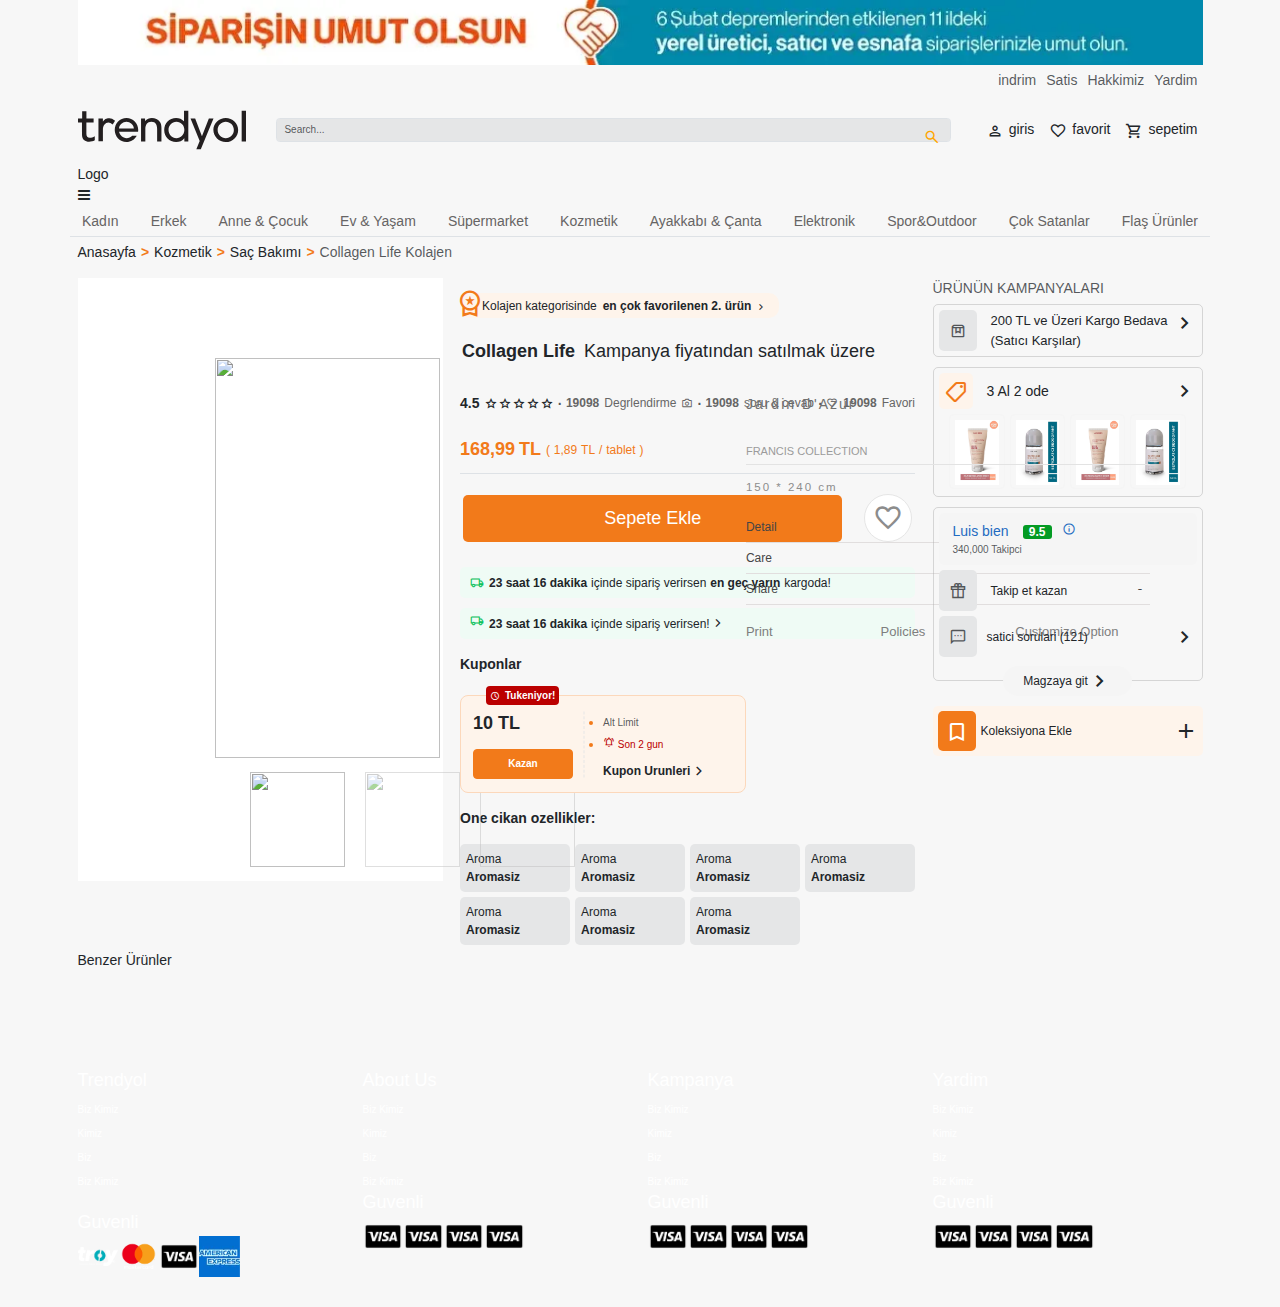
==== index.html @ 4b109693 "trendyol product page" ====
<!DOCTYPE html>
<html lang="en">
<head>
    <meta charset="UTF-8">
    <meta name="viewport" content="width=device-width, initial-scale=1.0">
    <title>Trendyol Page</title>
    <link rel="stylesheet" href="https://cdnjs.cloudflare.com/ajax/libs/OwlCarousel2/2.3.4/assets/owl.carousel.min.css" integrity="sha512-tS3S5qG0BlhnQROyJXvNjeEM4UpMXHrQfTGmbQ1gKmelCxlSEBUaxhRBj/EFTzpbP4RVSrpEikbmdJobCvhE3g==" crossorigin="anonymous" referrerpolicy="no-referrer" />
    <link rel="stylesheet" href="https://cdnjs.cloudflare.com/ajax/libs/OwlCarousel2/2.3.4/assets/owl.theme.default.min.css" integrity="sha512-sMXtMNL1zRzolHYKEujM2AqCLUR9F2C4/05cdbxjjLSRvMQIciEPCQZo++nk7go3BtSuK9kfa/s+a4f4i5pLkw==" crossorigin="anonymous" referrerpolicy="no-referrer" />
    <link href="https://cdn.jsdelivr.net/npm/bootstrap@5.3.3/dist/css/bootstrap.min.css" rel="stylesheet" integrity="sha384-QWTKZyjpPEjISv5WaRU9OFeRpok6YctnYmDr5pNlyT2bRjXh0JMhjY6hW+ALEwIH" crossorigin="anonymous">
    <link rel="stylesheet" href="https://fonts.googleapis.com/css2?family=Material+Symbols+Outlined:opsz,wght,FILL,GRAD@24,400,0,0" />
    <link rel="stylesheet" href="https://cdnjs.cloudflare.com/ajax/libs/font-awesome/4.7.0/css/font-awesome.min.css">    
    <script src="https://unpkg.com/js-image-zoom@0.4.1/js-image-zoom.js" type="application/javascript"></script>
    <link rel="stylesheet" href="css/style.css">
    <link rel="stylesheet" href="owl.css">
    <link rel="stylesheet" href="css.css">

    <style type="text/css" class="drift-base-styles">
        @keyframes noop {
          0% { zoom: 1; }
        }
        
        @-webkit-keyframes noop {
          0% { zoom: 1; }
        }
        
        .drift-zoom-pane.drift-open {
          display: block;
        }
        
        .drift-zoom-pane.drift-opening, .drift-zoom-pane.drift-closing {
          animation: noop 1ms;
          -webkit-animation: noop 1ms;
        }
        
        .drift-zoom-pane {
          position: absolute;
          overflow: hidden;
          width: 100%;
          height: 100%;
          top: 0;
          left: 0;
          pointer-events: none;
        }
        
        .drift-zoom-pane-loader {
          display: none;
        }
        
        .drift-zoom-pane img {
          position: absolute;
          display: block;
          max-width: none;
          max-height: none;
        }
        
        .drift-bounding-box {
          position: absolute;
          pointer-events: none;
        }
    </style>
       
   
                
            <link href="assets/css/master.css?v=1591956123" rel="stylesheet" type="text/css">
            <!--media style-->
            <link href="assets/css/media.css?v=1591956123" rel="stylesheet" type="text/css">
    
      
           <!-- <script>
                window.dataLayer = window.dataLayer || [];
                function gtag(){dataLayer.push(arguments);}
                gtag('js', new Date());
        
                gtag('config', 'UA-112920667-1');
            </script> -->

</head>
<body>
    <div class="container container-md">
        <div class="head">
            <div class="">
                <img src="images/web-product-detail-top-tr-TR-1709048761837-deprem.webp" alt="">
            </div>
            <div class="border1">
                <div class="d-flex flex-row-reverse ">
                    <div class="p-2 "><a class="text-muted fs-8" href="google.com">Yardim</a></div>
                    <div class="p-2 "><a class="text-muted fs-8" href="google.com">Hakkimiz</a></div>
                    <div class="p-2 "><a class="text-muted fs-8" href="google.com">Satis</a></div>
                    <div class="p-2 "><a class="text-muted fs-8" href="google.com">indrim</a></div>
                </div>
                <div class="header">
                    <div class="logo">
                        <img class="v-img" src="images/ty-web.svg" alt="">
                    </div>
                    <div class="input-search">
                        <input type="text" class="form-control" placeholder="Search...">
                            <div class="search-btn">
                                <span class="material-symbols-outlined fs-10">search </span>                        
                            </div>
                    </div>
                    <div class="action-btn d-flex flex-row-reverse">
                        <div class="p-2 d-flex align-items-end basket">
                            <span class="material-symbols-outlined fs-10">shopping_cart </span>
                            <span>sepetim</span>
                        </div>
                        <div class="p-2 d-flex align-items-end favorit">
                            <span class="material-symbols-outlined">favorite </span>
                            <span>favorit</span>
                        </div>
                        <div class="p-2 d-flex align-items-end sign-in"> 
                            <span class="material-symbols-outlined"> person </span>
                            <span>giris</span>
                        </div>
                    </div>
                </div>
            <!-- hamMenu -->
                <div class="mobile-container">

                    <div class="topnav">
                    <a href="#home" class="active">Logo</a>
                    <div id="myLinks">
                           
                    </div>
                    <a href="javascript:void(0);" class="icon" onclick="myFunction()">
                        <i class="fa fa-bars"></i>
                    </a>
                    </div>
                    
                  
                    
                </div>
    



            <!-- hamMenu -->


                <div class="row ">
                    
                    <ul class="nav nav-tabs" id="myTab" role="tablist">
                        <li class="nav-item">
                            <a class="nav-link  fs-10" id="home-tab" data-toggle="tab" href="#home" role="tab" aria-controls="home" aria-selected="true">Kadın</a>
                            <ul class="submenu mt-1 p-3">
                                <li class="nav-item1"><a class="nav-link1 text-muted" href="#">Drop Down Menu</a></li>
                                <li class="nav-item1"><a class="nav-link1 text-muted" href="#">jQuery Plugin</a></li>
                                <li class="nav-item1"><a class="nav-link1 text-muted" href="#">Ajax Navigation</a></li>
                                <li class="nav-item1"><a class="nav-link1 text-muted" href="#">Drop Down Menu</a></li>
                                <li class="nav-item1"><a class="nav-link1 text-muted" href="#">jQuery Plugin</a></li>
                                <li class="nav-item1"><a class="nav-link1 text-muted" href="#">Ajax Navigation</a></li>
                                <li class="nav-item1"><a class="nav-link1 text-muted" href="#">Drop Down Menu</a></li>
                                <li class="nav-item1"><a class="nav-link1 text-muted" href="#">jQuery Plugin</a></li>
                                <li class="nav-item1"><a class="nav-link1 text-muted" href="#">Ajax Navigation</a></li>
                            </ul>
                        </li>
                        <li class="nav-item">
                            <a class="nav-link fs-10" id="profile-tab" data-toggle="tab" href="#profile" role="tab" aria-controls="profile" aria-selected="false">Erkek</a>
                            <ul class="submenu mt-1 p-3">
                                <li class="nav-item1"><a class="nav-link1" href="#">Drop</a></li>
                                <li class="nav-item1"><a class="nav-link1" href="#">Plugin</a></li>
                                <li class="nav-item1"><a class="nav-link1" href="#">Navigation</a></li>
                            </ul>
                        </li>
                        <li class="nav-item">
                        <a class="nav-link" id="contact-tab" data-toggle="tab" href="#contact" role="tab" aria-controls="contact" aria-selected="false">Anne & Çocuk</a>
                        <ul class="submenu mt-1 p-3">
                            <li class="nav-item1"><a class="nav-link1" href="#">Drop</a></li>
                            <li class="nav-item1"><a class="nav-link1" href="#">Plugin</a></li>
                            <li class="nav-item1"><a class="nav-link1" href="#">Navigation</a></li>
                        </ul>
                        </li>
                        <li class=" nav-item">
                            <a class="nav-link" id="contact-tab" data-toggle="tab" href="#contact" role="tab" aria-controls="contact" aria-selected="false">Ev & Yaşam</a>
                            <ul class="submenu mt-1 p-3">
                                <li class="nav-item1"><a class="nav-link1" href="#">Drop Down Menu</a></li>
                                <li class="nav-item1"><a class="nav-link1" href="#">jQuery Plugin</a></li>
                                <li class="nav-item1"><a class="nav-link1" href="#">Ajax Navigation</a></li>
                                <li class="nav-item1"><a class="nav-link1" href="#">Drop Down Menu</a></li>
                                <li class="nav-item1"><a class="nav-link1" href="#">jQuery Plugin</a></li>
                                <li class="nav-item1"><a class="nav-link1" href="#">Ajax Navigation</a></li>
                                <li class="nav-item1"><a class="nav-link1" href="#">Drop Down Menu</a></li>
                                <li class="nav-item1"><a class="nav-link1" href="#">jQuery Plugin</a></li>
                                <li class="nav-item1"><a class="nav-link1" href="#">Ajax Navigation</a></li>
                            </ul>
                        </li>
                        <li class=" nav-item">
                            <a class="nav-link" id="contact-tab" data-toggle="tab" href="#contact" role="tab" aria-controls="contact" aria-selected="false">Süpermarket</a>
                            <ul class="submenu mt-1 p-3">
                                <li class="nav-item1"><a class="nav-link1" href="#">Drop Down Menu</a></li>
                                <li class="nav-item1"><a class="nav-link1" href="#">jQuery Plugin</a></li>
                                <li class="nav-item1"><a class="nav-link1" href="#">Ajax Navigation</a></li>
                                <li class="nav-item1"><a class="nav-link1" href="#">Drop Down Menu</a></li>
                                <li class="nav-item1"><a class="nav-link1" href="#">jQuery Plugin</a></li>
                                <li class="nav-item1"><a class="nav-link1" href="#">Ajax Navigation</a></li>
                                <li class="nav-item1"><a class="nav-link1" href="#">Drop Down Menu</a></li>
                                <li class="nav-item1"><a class="nav-link1" href="#">jQuery Plugin</a></li>
                                <li class="nav-item1"><a class="nav-link1" href="#">Ajax Navigation</a></li>
                            </ul>
                        </li>
                        <li class=" nav-item">
                            <a class="nav-link" id="contact-tab" data-toggle="tab" href="#contact" role="tab" aria-controls="contact" aria-selected="false">Kozmetik</a>
                            <ul class="submenu mt-1 p-3">
                                <li class="nav-item1"><a class="nav-link1" href="#">Drop Down Menu</a></li>
                                <li class="nav-item1"><a class="nav-link1" href="#">jQuery Plugin</a></li>
                                <li class="nav-item1"><a class="nav-link1" href="#">Ajax Navigation</a></li>
                                <li class="nav-item1"><a class="nav-link1" href="#">Drop Down Menu</a></li>
                                <li class="nav-item1"><a class="nav-link1" href="#">jQuery Plugin</a></li>
                                <li class="nav-item1"><a class="nav-link1" href="#">Ajax Navigation</a></li>
                                <li class="nav-item1"><a class="nav-link1" href="#">Drop Down Menu</a></li>
                                <li class="nav-item1"><a class="nav-link1" href="#">jQuery Plugin</a></li>
                                <li class="nav-item1"><a class="nav-link1" href="#">Ajax Navigation</a></li>
                            </ul>
                        </li>
                        <li class=" nav-item">
                            <a class="nav-link" id="contact-tab" data-toggle="tab" href="#contact" role="tab" aria-controls="contact" aria-selected="false">Ayakkabı & Çanta</a>
                            <ul class="submenu mt-1 p-3">
                                <li class="nav-item1"><a class="nav-link1" href="#">Drop Down Menu</a></li>
                                <li class="nav-item1"><a class="nav-link1" href="#">jQuery Plugin</a></li>
                                <li class="nav-item1"><a class="nav-link1" href="#">Ajax Navigation</a></li>
                              
                                <li class="nav-item1"><a class="nav-link1" href="#">Drop Down Menu</a></li>
                                <li class="nav-item1"><a class="nav-link1" href="#">jQuery Plugin</a></li>
                                <li class="nav-item1"><a class="nav-link1" href="#">Ajax Navigation</a></li>
                            </ul>
                        </li>
                        <li class=" nav-item">
                            <a class="nav-link" id="contact-tab" data-toggle="tab" href="#contact" role="tab" aria-controls="contact" aria-selected="false">Elektronik</a>
                            <ul class="submenu mt-1 p-3">
                               
                                <li class="nav-item1"><a class="nav-link1" href="#">jQuery Plugin</a></li>
                                <li class="nav-item1"><a class="nav-link1" href="#">Ajax Navigation</a></li>
                                <li class="nav-item1"><a class="nav-link1" href="#">Drop Down Menu</a></li>
                                <li class="nav-item1"><a class="nav-link1" href="#">jQuery Plugin</a></li>
                                <li class="nav-item1"><a class="nav-link1" href="#">Ajax Navigation</a></li>
                            </ul>
                        </li>
                        <li class=" nav-item">
                            <a class="nav-link" id="contact-tab" data-toggle="tab" href="#contact" role="tab" aria-controls="contact" aria-selected="false">Spor&Outdoor</a>
                            <ul class="submenu mt-1 p-3">
                                <li class="nav-item1"><a class="nav-link1" href="#">Drop Down Menu</a></li>
                                <li class="nav-item1"><a class="nav-link1" href="#">jQuery Plugin</a></li>
                                <li class="nav-item1"><a class="nav-link1" href="#">Drop Down Menu</a></li>
                                <li class="nav-item1"><a class="nav-link1" href="#">jQuery Plugin</a></li>
                                <li class="nav-item1"><a class="nav-link1" href="#">Ajax Navigation</a></li>
                            </ul>
                        </li>
                        <li class=" nav-item">
                            <a class="nav-link" id="contact-tab" data-toggle="tab" href="#contact" role="tab" aria-controls="contact" aria-selected="false">Çok Satanlar</a>
                            <ul class="submenu mt-1 p-3">
                                <li class="nav-item1"><a class="nav-link1" href="#">Drop Down Menu</a></li>
                                <li class="nav-item1"><a class="nav-link1" href="#">jQuery Plugin</a></li>
                                <li class="nav-item1"><a class="nav-link1" href="#">Ajax Navigation</a></li>
                                <li class="nav-item1"><a class="nav-link1" href="#">Drop Down Menu</a></li>
                                <li class="nav-item1"><a class="nav-link1" href="#">jQuery Plugin</a></li>
                                <li class="nav-item1"><a class="nav-link1" href="#">Ajax Navigation</a></li>
                                <li class="nav-item1"><a class="nav-link1" href="#">Drop Down Menu</a></li>
                                <li class="nav-item1"><a class="nav-link1" href="#">jQuery Plugin</a></li>
                                <li class="nav-item1"><a class="nav-link1" href="#">Ajax Navigation</a></li>
                            </ul>
                        </li>
                        <li class=" nav-item">
                            <a class="nav-link" id="contact-tab" data-toggle="tab" href="#contact" role="tab" aria-controls="contact" aria-selected="false">Flaş Ürünler</a>
                            <ul class="submenu mt-1 p-3">
                                <li class="nav-item1"><a class="nav-link1" href="#">Drop Down Menu</a></li>
                                <li class="nav-item1"><a class="nav-link1" href="#">jQuery Plugin</a></li>
                                <li class="nav-item1"><a class="nav-link1" href="#">Ajax Navigation</a></li>
                                <li class="nav-item1"><a class="nav-link1" href="#">Drop Down Menu</a></li>
                                <li class="nav-item1"><a class="nav-link1" href="#">jQuery Plugin</a></li>
                                <li class="nav-item1"><a class="nav-link1" href="#">Ajax Navigation</a></li>
                                <li class="nav-item1"><a class="nav-link1" href="#">Drop Down Menu</a></li>
                                <li class="nav-item1"><a class="nav-link1" href="#">jQuery Plugin</a></li>
                                <li class="nav-item1"><a class="nav-link1" href="#">Ajax Navigation</a></li>
                            </ul>
                        </li>

                    </ul>
                    
                  
               
                </div>
            </div>
            <div class="row my-2">
                <nav aria-label="breadcrumb">
                    <ol class="breadcrumb">
                      <li class="breadcrumb-item"><a href="#">Anasayfa</a></li>
                      <li class="breadcrumb-item"><a href="#">Kozmetik</a></li>
                      <li class="breadcrumb-item"><a href="#">Saç Bakımı</a></li>
                      <li class="breadcrumb-item active" aria-current="page"><a href="#">Collagen Life Kolajen</a></li>
                    </ol>
                  </nav>
            </div>
        </div>
        <!-- main body -->
        <div class="main-body">
            <div class="row">
                <div class="left-side col-md-4 col-sm-12 .col-lg-4">

                    <section class="product_detail_part1">
                        <div class="container">
                            <div class="inner clearfix">
                                <div class="leftside">
                                    <div class="pic_style1 clearfix">
                                        <div class="bigpic">
                                            <img class="drift-demo-trigger" src="https://fadzrinmadu.github.io/hosted-assets/product-detail-page-design-with-image-slider-html-css-and-javascript/shoe_3.jpg" alt="" data-zoom="https://fadzrinmadu.github.io/hosted-assets/product-detail-page-design-with-image-slider-html-css-and-javascript/shoe_3.jpg">
                                        </div>
                                        <!-- bigpic -->
                                        <div class="thumb_part clearfix">
                                            <div class="pic active">
                                                <img src="https://fadzrinmadu.github.io/hosted-assets/product-detail-page-design-with-image-slider-html-css-and-javascript/shoe_1.jpg" alt="" data-bigpic-url="https://fadzrinmadu.github.io/hosted-assets/product-detail-page-design-with-image-slider-html-css-and-javascript/shoe_1.jpg" data-zoompic-url="https://fadzrinmadu.github.io/hosted-assets/product-detail-page-design-with-image-slider-html-css-and-javascript/shoe_1.jpg">
                                            </div><!-- pic -->
                                            <div class="pic">
                                                <img src="https://fadzrinmadu.github.io/hosted-assets/product-detail-page-design-with-image-slider-html-css-and-javascript/shoe_2.jpg" alt="" data-bigpic-url="https://fadzrinmadu.github.io/hosted-assets/product-detail-page-design-with-image-slider-html-css-and-javascript/shoe_2.jpg" data-zoompic-url="https://fadzrinmadu.github.io/hosted-assets/product-detail-page-design-with-image-slider-html-css-and-javascript/shoe_2.jpg">
                                            </div><!-- pic -->
                                            <div class="pic">
                                                <img src="https://fadzrinmadu.github.io/hosted-assets/product-detail-page-design-with-image-slider-html-css-and-javascript/shoe_3.jpg" alt="" data-bigpic-url="https://fadzrinmadu.github.io/hosted-assets/product-detail-page-design-with-image-slider-html-css-and-javascript/shoe_3.jpg" data-zoompic-url="https://fadzrinmadu.github.io/hosted-assets/product-detail-page-design-with-image-slider-html-css-and-javascript/shoe_3.jpg">
                                            </div><!-- pic -->
                                        </div><!-- thumb_part -->
                                    </div><!-- pic_style1 -->
                                </div><!--leftside-->
                                <div class="rightside">
                                    <div class="product_detail_style1 clearfix">
                                        <div class="item w100">
                                            <div class="title1">
                                                <span class="text">Jardin d'Azur</span>
                                            </div>
                                            <!-- title1 -->
                                            <div class="title2">
                                                <span class="text">Francis Collection</span>
                                            </div>
                                            <!-- title2 -->
                                        </div>
                                        <!-- item -->
                                       
                                        <div class="item w33">
                                            <div class="dimention1">
                                                <span class="text">150 * 240 cm</span>
                                            </div><!-- dimention1 -->
                                        </div><!-- item -->
                                       <!-- item -->
                                  
                                        
                                        <div class="item w100">
                                            <div class="list1">
                                                <ul>
                                                   
                                                    <li class="item1">
                                                        <div class="title3">
                                                            <span class="text">detail</span>
                                                        </div><!-- title3 -->
                                                        <div class="paragraph1">
                                                            <ul>
                                                                                                                    <li>
                                                                        <span class="label">Material:</span>
                                                                        <span class="value">Handspun Wool &amp; Silk</span>
                                                                    </li>
                                                                                                                    <li>
                                                                        <span class="label">Dimensions:</span>
                                                                        <span class="value">150 * 240 cm</span>
                                                                    </li>
                                                                                                                    <li>
                                                                        <span class="label">Origin:</span>
                                                                        <span class="value">Kashan, Iran</span>
                                                                    </li>
                                                                
                                                            </ul>
                                                        </div><!-- paragraph1 -->
                                                    </li><!-- item1 -->
                                                    <li class="item1">
                                                        <div class="title3">
                                                            <span class="text">care</span>
                                                        </div><!-- title3 -->
                                                        <div class="paragraph1">
                                                            <p>
                                                               When storing a rug (especially a heavy winter one), have it professionally cleaned and wrapped before storing in a climate-controlled area to avoid damage.
                If exposed to direct sunlight, rug colors typically fade over time, even if they are fade resistant.
                Clean spills immediately. Once a stain is set, it becomes much more difficult to clean.
                When pet hair accumulates in a rug, brush the rug vigorously with a stiff clothes brush or utility brush.
                                                            </p>
                                                        </div><!-- paragraph1 -->
                                                    </li><!-- item1 -->
                                                    <li class="item1">
                                                        <div class="title3">
                                                            <span class="text">share</span>
                                                        </div><!-- title3 -->
                                                        <div class="share_style2">
                                                            <div class="s_list1 clearfix">
                                                                <div class="s_item1">
                                                                    <a class="icon1 facebook" href="http://www.facebook.com/sharer.php?u=https://boustanico.com/product-detail/19/jardin-dazur&amp;t=Jardin d'Azur" title="Jardin d'Azur" target="_blank"></a>
                                                                </div><!-- s_item1 -->
                                                                <div class="s_item1">
                                                                    <a class="icon1 twitter" href="http://twitter.com/share?text=Jardin d'Azur&amp;url=https://boustanico.com/product-detail/19/jardin-dazur" title="Jardin d'Azur" target="_blank"></a>
                                                                </div><!-- s_item1 -->
                                                                <div class="s_item1">
                                                                    <a class="icon1 linkdin" href="http://www.linkedin.com/shareArticle?mini=true&amp;&amp;url=https://boustanico.com/product-detail/19/jardin-dazur&amp;&amp;title=Jardin" d&#039;azur"="" title="Jardin d'Azur" target="_blank"></a>
                                                                </div><!-- s_item1 -->
                                                               
                                                                <div class="s_item1">
                                                                    <a class="icon1 email" href="#" data-id="19" data-model="App\Models\Specific\Product" data-image-size="225/300"></a>
                                                                </div><!-- s_item1 -->
                                                            </div><!-- s_list1 -->
                                                        </div><!-- share_style2 -->
                                                    </li><!-- item1 -->
                                                </ul>
                                            </div><!-- list1 -->
                                        </div><!-- item -->
                                        <div class="item w33">
                                            <div class="print1">
                                                <a class="text" href="javascript:if(window.print)window.print();">print</a>
                                            </div><!-- print1 -->
                                        </div><!-- item -->
                                        <div class="item w33">
                                            <div class="policy1">
                                                <a class="text" href="https://boustanico.com/policies" target="_blank">policies</a>
                                            </div><!-- policy1 -->
                                        </div><!-- item -->
                                        <div class="item w33">
                                            <div class="cus_option1">
                                                <span class="text1">customize option</span>
                                                <div class="submenu1">
                                                    <span class="label">need help? call</span>
                                                    <span class="value">+98 21 88632501</span>
                                                </div><!-- submenu1 -->
                                            </div><!-- cus_option1 -->
                                        </div><!-- item -->
                                    </div><!-- product_detail_style1 -->
                                </div><!--rightside-->
                            </div><!--inner-->
                        </div><!--container-->
                    </section>
                    <!-- <section class="picture-container">
                        <div class="picture-div">
                            <img id="picture" src="https://fadzrinmadu.github.io/hosted-assets/product-detail-page-design-with-image-slider-html-css-and-javascript/shoe_3.jpg" alt="">
            
                            <div class="thumbnails">
                                <img class="thumbnail" style="width: 80px;" src="https://fadzrinmadu.github.io/hosted-assets/product-detail-page-design-with-image-slider-html-css-and-javascript/shoe_1.jpg" alt="">
                                <img class="thumbnail" style="width: 80px;" src="https://fadzrinmadu.github.io/hosted-assets/product-detail-page-design-with-image-slider-html-css-and-javascript/shoe_2.jpg" alt="">
                                <img class="thumbnail" style="width: 80px;" src="https://fadzrinmadu.github.io/hosted-assets/product-detail-page-design-with-image-slider-html-css-and-javascript/shoe_4.jpg" alt="">
                            </div>
                        </div>
            
            
                        <div id="pictureOutput" class="img-zoom-result">
                            <div class="productInfo">
         
                            </div>
                        </div>
            
                    </section> -->


                    <!-- <div class="dddd">
                        <div id="img-container" style="width: 400px">
                            <img src="https://fadzrinmadu.github.io/hosted-assets/product-detail-page-design-with-image-slider-html-css-and-javascript/shoe_1.jpg" />
                        </div>
                        <div id="img-container2" style="width: 400px">
                            <img src="https://fadzrinmadu.github.io/hosted-assets/product-detail-page-design-with-image-slider-html-css-and-javascript/shoe_2.jpg" />
                        </div> 
                        <div id="img-container3" style="width: 400px">
                            <img src="https://fadzrinmadu.github.io/hosted-assets/product-detail-page-design-with-image-slider-html-css-and-javascript/shoe_3.jpg" />
                        </div> 
                        <div id="img-container4" style="width: 400px">
                            <img src="https://fadzrinmadu.github.io/hosted-assets/product-detail-page-design-with-image-slider-html-css-and-javascript/shoe_4.jpg" />
                        </div> 
                    </div>
                    <div class = "img-select ">
                        <div class = "img-item">
                            <a href = "#" data-id = "1">
                                <img src = "https://fadzrinmadu.github.io/hosted-assets/product-detail-page-design-with-image-slider-html-css-and-javascript/shoe_1.jpg" alt = "shoe image">
                            </a>
                        </div>
                        <div class = "img-item">
                            <a href = "#" data-id = "2">
                                <img src = "https://fadzrinmadu.github.io/hosted-assets/product-detail-page-design-with-image-slider-html-css-and-javascript/shoe_2.jpg" alt = "shoe image">
                            </a>
                        </div>
                        <div class = "img-item">
                            <a href = "#" data-id = "3">
                                <img src = "https://fadzrinmadu.github.io/hosted-assets/product-detail-page-design-with-image-slider-html-css-and-javascript/shoe_3.jpg" alt = "shoe image">
                            </a>
                        </div>
                        <div class = "img-item">
                            <a href = "#" data-id = "4">
                                <img src = "https://fadzrinmadu.github.io/hosted-assets/product-detail-page-design-with-image-slider-html-css-and-javascript/shoe_4.jpg" alt = "shoe image">
                            </a>
                        </div>
                    </div> -->



                    <!-- <div class = "product-imgs " > 
                        <div class = "img-showcase " >
                            <div class = " img-display" id="img-container" style="width: 400px">
                                <img  src = "https://fadzrinmadu.github.io/hosted-assets/product-detail-page-design-with-image-slider-html-css-and-javascript/shoe_1.jpg" alt = "shoe image">
                            </div>
                            <div class = " img-display" id="img-container1" style="width: 400px">
                                <img  src = "https://fadzrinmadu.github.io/hosted-assets/product-detail-page-design-with-image-slider-html-css-and-javascript/shoe_2.jpg" alt = "shoe image">
                            </div>
                            <div class = " img-display" id="img-container2" style="width: 400px">
                                <img  src = "https://fadzrinmadu.github.io/hosted-assets/product-detail-page-design-with-image-slider-html-css-and-javascript/shoe_3.jpg" alt = "shoe image">
                            </div>
                            <div class = " img-display" id="img-container3" style="width: 400px">
                                <img  src = "https://fadzrinmadu.github.io/hosted-assets/product-detail-page-design-with-image-slider-html-css-and-javascript/shoe_4.jpg" alt = "shoe image">
                            </div>
                        </div>
                        <div class = "img-select ">
                            <div class = "img-item">
                                <a href = "#" data-id = "1">
                                    <img src = "https://fadzrinmadu.github.io/hosted-assets/product-detail-page-design-with-image-slider-html-css-and-javascript/shoe_1.jpg" alt = "shoe image">
                                </a>
                            </div>
                            <div class = "img-item">
                                <a href = "#" data-id = "2">
                                    <img src = "https://fadzrinmadu.github.io/hosted-assets/product-detail-page-design-with-image-slider-html-css-and-javascript/shoe_2.jpg" alt = "shoe image">
                                </a>
                            </div>
                            <div class = "img-item">
                                <a href = "#" data-id = "3">
                                    <img src = "https://fadzrinmadu.github.io/hosted-assets/product-detail-page-design-with-image-slider-html-css-and-javascript/shoe_3.jpg" alt = "shoe image">
                                </a>
                            </div>
                            <div class = "img-item">
                                <a href = "#" data-id = "4">
                                    <img src = "https://fadzrinmadu.github.io/hosted-assets/product-detail-page-design-with-image-slider-html-css-and-javascript/shoe_4.jpg" alt = "shoe image">
                                </a>
                            </div>
                        </div>
                    </div>                                      -->
                
                </div>

             

                <div class="main-side col-md-5 col-sm-12 .col-lg-5">
                    <div class="top-part d-flex flex-column">
                        <div class="part1 d-flex flex-row ">
                            <div class="sign-block">
                                <span class="sign material-symbols-outlined "> workspace_premium </span>
                            </div>
                            <div class="text-block">
                                <span>Kolajen kategorisinde</span>
                                <a class="" href="">en çok favorilenen 2. ürün
                                    <span class="chevron-icon material-symbols-outlined"> chevron_right </span>  
                                </a>
                            </div>
                        </div>
                        <div class="part2 d-flex flex-row">
                            <h3>
                                <a class="product-name" href="">Collagen Life</a>
                                <span class="product-text">Kampanya fiyatından satılmak üzere </span>
                            </h3>
                        </div>
                        <div class="part3 d-flex flex-row">
                            <div class="text-bold">4.5</div>
                            <div class="score-stars d-flex flex-row">
                                <span class="material-symbols-outlined">star</span>                            
                                <span class="material-symbols-outlined">star</span>                            
                                <span class="material-symbols-outlined">star</span>                            
                                <span class="material-symbols-outlined">star</span>                            
                                <span class="material-symbols-outlined">star</span>                            
                            </div>
                            <div class="divider-dot text-muted">.</div>
                            <div class="is-photo text-muted">
                                <a class="text-style d-flex flex-row" href="">
                                    <span class="people-count">19098</span>
                                    <span>Degrlendirme</span>
                                    <span class="camera-icon material-symbols-outlined"> photo_camera </span>
                                </a>
                            </div>
                            <div class="divider-dot text-muted">.</div>
                            <div class="is-qus text-muted">
                                <a class="text-style d-flex flex-row" href="">
                                    <span class="people-count">19098</span>
                                    <span >soru & cevab</span>
                                </a>
                            </div>
                            <div class="divider-dot text-muted">.</div>
                            <div class="is-favorit text-muted">
                                <a class="text-style d-flex flex-row" href="">
                                    <span class="heart-icon material-symbols-outlined">favorite</span>
                                    <span class="people-count">19098</span>
                                    <span>Favori</span>
                                </a>
                            </div>
                        </div>
                        <div class="part4 d-flex flex-row">
                            <div class="main-price">
                                <span>168,99</span>
                                <span>TL</span>
                            </div>
                            <div class="per-product">
                                <span>(</span>
                                <span>1,89</span>
                                <span>TL</span>
                                <span>/</span>
                                <span>tablet</span>
                                <span>)</span>
                            </div>
                        </div>
                    </div>

                    <div class="second-part d-flex flex-column">
                        <div class="part1 d-flex flex-row">
                            <div class="btn-addToCard col-10"> Sepete Ekle </div>
                            <div>
                                <div class="btn-addToFavorite col-2">
                                    <span class="material-symbols-outlined"> favorite </span>
                                </div>
                            </div>
                        </div>
                        <div class="part2 d-flex flex-row">
                            <span class="kargo-icon material-symbols-outlined">local_shipping </span>
                            <div class="kargo-note">
                                <span class="text-bold">23 saat 16 dakika</span>
                                <span>içinde sipariş verirsen</span>
                                <span class="text-bold">en geç yarın</span>
                                <span>kargoda!</span>
                            </div>
                        </div>
                        <div class="part3 d-flex flex-row">
                            <div>
                                <span class="kargo-icon material-symbols-outlined">local_shipping </span>
                            </div>
                            <div class="kargo-note d-flex flex-row">
                                <div>
                                    <span class="text-bold">23 saat 16 dakika</span>
                                    <span>içinde sipariş verirsen!</span>
                                </div>
                                <div>
                                    <span class="chevron-icon material-symbols-outlined"> chevron_right </span> 
                                </div>
                                
                            </div>
                        </div>
                        <div class="part4">
                            <div class="d-flex flex-column">
                                <h6 class="text-bold">Kuponlar</h6>
                                <div class="kupon-box d-flex flex-row">
                                    <div class="left d-flex flex-column">
                                        <div class="tukeniyor d-flex flex-row">
                                            <span class="schedule-icon material-symbols-outlined">schedule</span>
                                            <span>Tukeniyor!</span>
                                        </div>
                                        <div class="kupon-price d-flex flex-column">
                                            <span>10 TL</span>
                                            <div class="kupon-btn">Kazan</div>
                                        </div>
                                    </div>
                                    <hr class="horizontal-line" >
                                    <div class="right d-flex flex-column">
                                        <div class="notif-side">
                                            <li class="text-muted">Alt Limit</li>
                                            <li class=" notif-alarm">
                                                <span class="notif-icon  material-symbols-outlined"> notifications_active </span>
                                                <span>Son 2 gun</span>
                                            </li>
                                        </div>
                                        <div class="righ-side d-flex flex-row">
                                            <span class="text-bold">Kupon Urunleri</span>
                                            <span class="chevron-icon material-symbols-outlined"> chevron_right </span> 
                                        </div>
                                    </div>
                                </div>
                            </div>
                        </div>
                        <div class="part5">
                            <h6 class="">One cikan ozellikler:</h6>
                            <div class="grid-box">
                                <div class="items d-flex flex-column">
                                    <span>Aroma</span>
                                    <span class="text-bold">Aromasiz</span>
                                </div>
                                <div class="items d-flex flex-column">
                                    <span>Aroma</span>
                                    <span class="text-bold">Aromasiz</span>
                                </div>
                                <div class="items d-flex flex-column">
                                    <span>Aroma</span>
                                    <span class="text-bold">Aromasiz</span>
                                </div>
                                <div class="items d-flex flex-column">
                                    <span>Aroma</span>
                                    <span class="text-bold">Aromasiz</span>
                                </div>
                                <div class="items d-flex flex-column">
                                    <span>Aroma</span>
                                    <span class="text-bold">Aromasiz</span>
                                </div>
                                <div class="items d-flex flex-column">
                                    <span>Aroma</span>
                                    <span class="text-bold">Aromasiz</span>
                                </div>
                                <div class="items d-flex flex-column">
                                    <span>Aroma</span>
                                    <span class="text-bold">Aromasiz</span>
                                </div>
                             
                            </div>
                        </div>
                    </div>

                </div>

                <div class="right-side col-md-3 col-sm-12 .col-lg-3">
                    <h6 class="text-muted">ÜRÜNÜN KAMPANYALARI</h6>   
                    <div class="d-flex flex-row box1">
                        <div class="box1-1">
                            <span class="material-symbols-outlined text-muted"> box</span>
                        </div>
                        <div class="d-flex flex-row">
                            <div class="box1-2">200 TL ve Üzeri Kargo Bedava (Satıcı Karşılar)</div>
                            <span class="material-symbols-outlined"> chevron_right </span>                    
                        </div>
                    </div>   

                    <div class="d-flex flex-column box2">
                        <div class="d-flex flex-row boxes2">
                            <div class="box2-1">
                                <span class="material-symbols-outlined">shoppingmode</span>
                            </div>
                            <div class="box2-2">3 Al 2 ode</div>
                            <span class="material-symbols-outlined"> chevron_right </span>                    
                        </div>
                        <div class="d-flex flex-row boxes3">
                            <div class="img-box">
                                <img src="images/1_org_zoom.webp" alt="">
                            </div>
                            <div class="img-box">
                                <img src="images/1_org_zoom (1).webp" alt="">
                            </div>
                            <div class="img-box">
                                <img src="images/1_org_zoom.webp" alt="">
                            </div>
                            <div class="img-box">
                                <img src="images/1_org_zoom (1).webp" alt="">
                            </div>
                        </div>
                    </div>  
                    
                    <div class="d-flex flex-column box3">
                        <div class="d-flex flex-column boxes4">
                            <div class="d-flex flex-row box3-1">
                                <div class="box3-1-1">Luis bien</div>                            
                                <div class="box3-1-2">9.5</div>                            
                                <div class="box3-1-3"><span class="material-symbols-outlined"> info </span></div>                            
                            </div>
                            <div class="box3-2">
                                <div class="text-muted takipci">340,000 Takipci</div>
                            </div>
                        </div>
                        <div class="d-flex flex-row boxes2">
                            <div class="box1-1">
                                <span class="material-symbols-outlined text-muted">featured_seasonal_and_gifts </span>
                            </div>
                            <div class="box3-2">Takip et kazan</div>
                        </div>
                        <div class="d-flex flex-row boxes22">
                            <div class="box1-1">
                                <span class="material-symbols-outlined text-muted"> sms</span>
                            </div>
                            <div class="box3-2">satici sorulari (121) </div>
                            <span class="material-symbols-outlined"> chevron_right </span>                    
                        </div>

                        <div class="d-flex box32">
                            <div class="">Magzaya git </div>
                            <span class="material-symbols-outlined"> chevron_right </span> 
                        </div>
                        
                    </div> 

                    <div class="d-flex flex-row box21">
                        <div class="d-flex justify-content-center align-items-center">
                            <div class="box12-1">
                                <span class="material-symbols-outlined"> bookmark </span>
                            </div>
                            <div class="box12-2">Koleksiyona Ekle</div>
                        </div>
                        <span class="ff material-symbols-outlined"> add </span>                    
                    </div>   
                </div>
              </div>
        </div>
        <!-- main body -->

        <!-- owl -->
        <div class="">
            <div>
                <h5>Benzer Ürünler</h5>
            </div>
            <div class="mgh-slide owl-carousel"> 
                <div class="mgh-item">
                    <div class="mgh-inner">
                        <img src="https://source.unsplash.com/600x400/?fire">
                        <div class="mgh-img">
                            <div class="loader-circle">
                                <div class="loader-stroke-left"></div>
                                <div class="loader-stroke-right"></div>
                            </div>
                        </div>
                        <div class="mgh-text">
                            <div class="mgh-text1 d-flex flex-row">
                                <h8>
                                    <a class="product-name" href="">Collagen Life</a>
                                    <span class="product-text text-muted">Kampanya fiyatından satılmak üzere </span>
                                </h6>
                            </div>
                            <div class="d-flex flex-row align-items-center  py-2">
                                <div class="score-stars d-flex flex-row">
                                    <span class="material-symbols-outlined">star</span>                            
                                    <span class="material-symbols-outlined">star</span>                            
                                    <span class="material-symbols-outlined">star</span>                            
                                    <span class="material-symbols-outlined">star</span>                            
                                    <span class="material-symbols-outlined">star</span>   
                                </div>
                                <div class="d-flex flex-row people-count">
                                    <span class="text-muted">(</span>                     
                                    <span class="text-muted">800</span>
                                    <span class="text-muted">)</span>
                                </div>

                            </div>
                            <div class="main-price">
                                <span>168,99</span>
                                <span>TL</span>
                            </div>
                            <div class="offer-box">
                                <span>2 All 1 Ode</span>
                            </div>
                        </div>
                    </div>
                </div>
                <div class="mgh-item">
                    <div class="mgh-inner">
                        <img src="https://source.unsplash.com/600x400/?nature">
                        <div class="mgh-img">
                            <div class="loader-circle">
                                <div class="loader-stroke-left"></div>
                                <div class="loader-stroke-right"></div>
                            </div>
                        </div>
                        <div class="mgh-text">
                            <div class="mgh-text1 d-flex flex-row">
                                <h8>
                                    <a class="product-name" href="">Collagen Life</a>
                                    <span class="product-text text-muted">Kampanya fiyatından satılmak üzere </span>
                                </h6>
                            </div>
                            <div class="d-flex flex-row align-items-center  py-2">
                                <div class="score-stars d-flex flex-row">
                                    <span class="material-symbols-outlined">star</span>                            
                                    <span class="material-symbols-outlined">star</span>                            
                                    <span class="material-symbols-outlined">star</span>                            
                                    <span class="material-symbols-outlined">star</span>                            
                                    <span class="material-symbols-outlined">star</span>   
                                </div>
                                <div class="d-flex flex-row people-count">
                                    <span class="text-muted">(</span>                     
                                    <span class="text-muted">800</span>
                                    <span class="text-muted">)</span>
                                </div>

                            </div>
                            <div class="main-price">
                                <span>168,99</span>
                                <span>TL</span>
                            </div>
                            <div class="offer-box">
                                <span>2 All 1 Ode</span>
                            </div>
                        </div>
                    </div>
                </div>
                <div class="mgh-item">
                    <div class="mgh-inner">
                        <img src="https://source.unsplash.com/600x400/?video">
                        <div class="mgh-img">
                            <div class="loader-circle">
                                <div class="loader-stroke-left"></div>
                                <div class="loader-stroke-right"></div>
                            </div>
                        </div>
                        <div class="mgh-text">
                            <div class="mgh-text1 d-flex flex-row">
                                <h8>
                                    <a class="product-name" href="">Collagen Life</a>
                                    <span class="product-text text-muted">Kampanya fiyatından satılmak üzere </span>
                                </h6>
                            </div>
                            <div class="d-flex flex-row align-items-center  py-2">
                                <div class="score-stars d-flex flex-row">
                                    <span class="material-symbols-outlined">star</span>                            
                                    <span class="material-symbols-outlined">star</span>                            
                                    <span class="material-symbols-outlined">star</span>                            
                                    <span class="material-symbols-outlined">star</span>                            
                                    <span class="material-symbols-outlined">star</span>   
                                </div>
                                <div class="d-flex flex-row people-count">
                                    <span class="text-muted">(</span>                     
                                    <span class="text-muted">800</span>
                                    <span class="text-muted">)</span>
                                </div>

                            </div>
                            <div class="main-price">
                                <span>168,99</span>
                                <span>TL</span>
                            </div>
                            <div class="offer-box">
                                <span>2 All 1 Ode</span>
                            </div>
                        </div>
                    </div>
                </div>
                <div class="mgh-item">
                    <div class="mgh-inner">
                        <img src="https://source.unsplash.com/600x400/?hiking">
                        <div class="mgh-img">
                            <div class="loader-circle">
                                <div class="loader-stroke-left"></div>
                                <div class="loader-stroke-right"></div>
                            </div>
                        </div>
                        <div class="mgh-text">
                            <div class="mgh-text1 d-flex flex-row">
                                <h8>
                                    <a class="product-name" href="">Collagen Life</a>
                                    <span class="product-text text-muted">Kampanya fiyatından satılmak üzere </span>
                                </h6>
                            </div>
                            <div class="d-flex flex-row align-items-center  py-2">
                                <div class="score-stars d-flex flex-row">
                                    <span class="material-symbols-outlined">star</span>                            
                                    <span class="material-symbols-outlined">star</span>                            
                                    <span class="material-symbols-outlined">star</span>                            
                                    <span class="material-symbols-outlined">star</span>                            
                                    <span class="material-symbols-outlined">star</span>   
                                </div>
                                <div class="d-flex flex-row people-count">
                                    <span class="text-muted">(</span>                     
                                    <span class="text-muted">800</span>
                                    <span class="text-muted">)</span>
                                </div>

                            </div>
                            <div class="main-price">
                                <span>168,99</span>
                                <span>TL</span>
                            </div>
                            <div class="offer-box">
                                <span>2 All 1 Ode</span>
                            </div>
                        </div>
                    </div>
                </div>
                <div class="mgh-item">
                    <div class="mgh-inner">
                        <img src="https://source.unsplash.com/600x400/?future">
                        <div class="mgh-img">
                            <div class="loader-circle">
                                <div class="loader-stroke-left"></div>
                                <div class="loader-stroke-right"></div>
                            </div>
                        </div>
                        <div class="mgh-text">
                            <div class="mgh-text1 d-flex flex-row">
                                <h8>
                                    <a class="product-name" href="">Collagen Life</a>
                                    <span class="product-text text-muted">Kampanya fiyatından satılmak üzere </span>
                                </h6>
                            </div>
                            <div class="d-flex flex-row align-items-center  py-2">
                                <div class="score-stars d-flex flex-row">
                                    <span class="material-symbols-outlined">star</span>                            
                                    <span class="material-symbols-outlined">star</span>                            
                                    <span class="material-symbols-outlined">star</span>                            
                                    <span class="material-symbols-outlined">star</span>                            
                                    <span class="material-symbols-outlined">star</span>   
                                </div>
                                <div class="d-flex flex-row people-count">
                                    <span class="text-muted">(</span>                     
                                    <span class="text-muted">800</span>
                                    <span class="text-muted">)</span>
                                </div>

                            </div>
                            <div class="main-price">
                                <span>168,99</span>
                                <span>TL</span>
                            </div>
                            <div class="offer-box">
                                <span>2 All 1 Ode</span>
                            </div>
                        </div>
                    </div>
                </div>
                <div class="mgh-item">
                    <div class="mgh-inner">
                        <img src="https://source.unsplash.com/600x400/?music">
                        <div class="mgh-img">
                            <div class="loader-circle">
                                <div class="loader-stroke-left"></div>
                                <div class="loader-stroke-right"></div>
                            </div>
                        </div>
                        <div class="mgh-text">
                            <div class="mgh-text1 d-flex flex-row">
                                <h8>
                                    <a class="product-name" href="">Collagen Life</a>
                                    <span class="product-text text-muted">Kampanya fiyatından satılmak üzere </span>
                                </h6>
                            </div>
                            <div class="d-flex flex-row align-items-center  py-2">
                                <div class="score-stars d-flex flex-row">
                                    <span class="material-symbols-outlined">star</span>                            
                                    <span class="material-symbols-outlined">star</span>                            
                                    <span class="material-symbols-outlined">star</span>                            
                                    <span class="material-symbols-outlined">star</span>                            
                                    <span class="material-symbols-outlined">star</span>   
                                </div>
                                <div class="d-flex flex-row people-count">
                                    <span class="text-muted">(</span>                     
                                    <span class="text-muted">800</span>
                                    <span class="text-muted">)</span>
                                </div>

                            </div>
                            <div class="main-price">
                                <span>168,99</span>
                                <span>TL</span>
                            </div>
                            <div class="offer-box">
                                <span>2 All 1 Ode</span>
                            </div>
                        </div>
                    </div>
                </div>
                <div class="mgh-item">
                    <div class="mgh-inner">
                        <img src="https://source.unsplash.com/600x400/?money">
                        <div class="mgh-img">
                            <div class="loader-circle">
                                <div class="loader-stroke-left"></div>
                                <div class="loader-stroke-right"></div>
                            </div>
                        </div>
                        <div class="mgh-text">
                            <div class="mgh-text1 d-flex flex-row">
                                <h8>
                                    <a class="product-name" href="">Collagen Life</a>
                                    <span class="product-text text-muted">Kampanya fiyatından satılmak üzere </span>
                                </h6>
                            </div>
                            <div class="d-flex flex-row align-items-center  py-2">
                                <div class="score-stars d-flex flex-row">
                                    <span class="material-symbols-outlined">star</span>                            
                                    <span class="material-symbols-outlined">star</span>                            
                                    <span class="material-symbols-outlined">star</span>                            
                                    <span class="material-symbols-outlined">star</span>                            
                                    <span class="material-symbols-outlined">star</span>   
                                </div>
                                <div class="d-flex flex-row people-count">
                                    <span class="text-muted">(</span>                     
                                    <span class="text-muted">800</span>
                                    <span class="text-muted">)</span>
                                </div>

                            </div>
                            <div class="main-price">
                                <span>168,99</span>
                                <span>TL</span>
                            </div>
                            <div class="offer-box">
                                <span>2 All 1 Ode</span>
                            </div>
                        </div>
                    </div>
                </div>
                <div class="mgh-item">
                    <div class="mgh-inner">
                        <img src="https://source.unsplash.com/600x400/?happiness">
                        <div class="mgh-img">
                            <div class="loader-circle">
                                <div class="loader-stroke-left"></div>
                                <div class="loader-stroke-right"></div>
                            </div>
                        </div>
                        <div class="mgh-text">
                            <div class="mgh-text1 d-flex flex-row">
                                <h8>
                                    <a class="product-name" href="">Collagen Life</a>
                                    <span class="product-text text-muted">Kampanya fiyatından satılmak üzere </span>
                                </h6>
                            </div>
                            <div class="d-flex flex-row align-items-center  py-2">
                                <div class="score-stars d-flex flex-row">
                                    <span class="material-symbols-outlined">star</span>                            
                                    <span class="material-symbols-outlined">star</span>                            
                                    <span class="material-symbols-outlined">star</span>                            
                                    <span class="material-symbols-outlined">star</span>                            
                                    <span class="material-symbols-outlined">star</span>   
                                </div>
                                <div class="d-flex flex-row people-count">
                                    <span class="text-muted">(</span>                     
                                    <span class="text-muted">800</span>
                                    <span class="text-muted">)</span>
                                </div>

                            </div>
                            <div class="main-price">
                                <span>168,99</span>
                                <span>TL</span>
                            </div>
                            <div class="offer-box">
                                <span>2 All 1 Ode</span>
                            </div>
                        </div>
                    </div>
                </div>
                <div class="mgh-item">
                    <div class="mgh-inner">
                        <img src="https://source.unsplash.com/600x400/?music">
                        <div class="mgh-img">
                            <div class="loader-circle">
                                <div class="loader-stroke-left"></div>
                                <div class="loader-stroke-right"></div>
                            </div>
                        </div>
                        <div class="mgh-text">
                            <div class="mgh-text1 d-flex flex-row">
                                <h8>
                                    <a class="product-name" href="">Collagen Life</a>
                                    <span class="product-text text-muted">Kampanya fiyatından satılmak üzere </span>
                                </h6>
                            </div>
                            <div class="d-flex flex-row align-items-center  py-2">
                                <div class="score-stars d-flex flex-row">
                                    <span class="material-symbols-outlined">star</span>                            
                                    <span class="material-symbols-outlined">star</span>                            
                                    <span class="material-symbols-outlined">star</span>                            
                                    <span class="material-symbols-outlined">star</span>                            
                                    <span class="material-symbols-outlined">star</span>   
                                </div>
                                <div class="d-flex flex-row people-count">
                                    <span class="text-muted">(</span>                     
                                    <span class="text-muted">800</span>
                                    <span class="text-muted">)</span>
                                </div>

                            </div>
                            <div class="main-price">
                                <span>168,99</span>
                                <span>TL</span>
                            </div>
                            <div class="offer-box">
                                <span>2 All 1 Ode</span>
                            </div>
                        </div>
                    </div>
                </div>
                <div class="mgh-item">
                    <div class="mgh-inner">
                        <img src="https://source.unsplash.com/600x400/?happiness">
                        <div class="mgh-img">
                            <div class="loader-circle">
                                <div class="loader-stroke-left"></div>
                                <div class="loader-stroke-right"></div>
                            </div>
                        </div>
                        <div class="mgh-text">
                            <div class="mgh-text1 d-flex flex-row">
                                <h8>
                                    <a class="product-name" href="">Collagen Life</a>
                                    <span class="product-text text-muted">Kampanya fiyatından satılmak üzere </span>
                                </h6>
                            </div>
                            <div class="d-flex flex-row align-items-center  py-2">
                                <div class="score-stars d-flex flex-row">
                                    <span class="material-symbols-outlined">star</span>                            
                                    <span class="material-symbols-outlined">star</span>                            
                                    <span class="material-symbols-outlined">star</span>                            
                                    <span class="material-symbols-outlined">star</span>                            
                                    <span class="material-symbols-outlined">star</span>   
                                </div>
                                <div class="d-flex flex-row people-count">
                                    <span class="text-muted">(</span>                     
                                    <span class="text-muted">800</span>
                                    <span class="text-muted">)</span>
                                </div>

                            </div>
                            <div class="main-price">
                                <span>168,99</span>
                                <span>TL</span>
                            </div>
                            <div class="offer-box">
                                <span>2 All 1 Ode</span>
                            </div>
                        </div>
                    </div>
                </div>
                <div class="mgh-item">
                    <div class="mgh-inner">
                        <img src="https://source.unsplash.com/600x400/?nature">
                        <div class="mgh-img">
                            <div class="loader-circle">
                                <div class="loader-stroke-left"></div>
                                <div class="loader-stroke-right"></div>
                            </div>
                        </div>
                        <div class="mgh-text">
                            <div class="mgh-text1 d-flex flex-row">
                                <h8>
                                    <a class="product-name" href="">Collagen Life</a>
                                    <span class="product-text text-muted">Kampanya fiyatından satılmak üzere </span>
                                </h6>
                            </div>
                            <div class="d-flex flex-row align-items-center  py-2">
                                <div class="score-stars d-flex flex-row">
                                    <span class="material-symbols-outlined">star</span>                            
                                    <span class="material-symbols-outlined">star</span>                            
                                    <span class="material-symbols-outlined">star</span>                            
                                    <span class="material-symbols-outlined">star</span>                            
                                    <span class="material-symbols-outlined">star</span>   
                                </div>
                                <div class="d-flex flex-row people-count">
                                    <span class="text-muted">(</span>                     
                                    <span class="text-muted">800</span>
                                    <span class="text-muted">)</span>
                                </div>

                            </div>
                            <div class="main-price">
                                <span>168,99</span>
                                <span>TL</span>
                            </div>
                            <div class="offer-box">
                                <span>2 All 1 Ode</span>
                            </div>
                        </div>
                    </div>
                </div>
                <div class="mgh-item">
                    <div class="mgh-inner">
                        <img src="https://source.unsplash.com/600x400/?happiness">
                        <div class="mgh-img">
                            <div class="loader-circle">
                                <div class="loader-stroke-left"></div>
                                <div class="loader-stroke-right"></div>
                            </div>
                        </div>
                        <div class="mgh-text">
                            <div class="mgh-text1 d-flex flex-row">
                                <h8>
                                    <a class="product-name" href="">Collagen Life</a>
                                    <span class="product-text text-muted">Kampanya fiyatından satılmak üzere </span>
                                </h6>
                            </div>
                            <div class="d-flex flex-row align-items-center  py-2">
                                <div class="score-stars d-flex flex-row">
                                    <span class="material-symbols-outlined">star</span>                            
                                    <span class="material-symbols-outlined">star</span>                            
                                    <span class="material-symbols-outlined">star</span>                            
                                    <span class="material-symbols-outlined">star</span>                            
                                    <span class="material-symbols-outlined">star</span>   
                                </div>
                                <div class="d-flex flex-row people-count">
                                    <span class="text-muted">(</span>                     
                                    <span class="text-muted">800</span>
                                    <span class="text-muted">)</span>
                                </div>

                            </div>
                            <div class="main-price">
                                <span>168,99</span>
                                <span>TL</span>
                            </div>
                            <div class="offer-box">
                                <span>2 All 1 Ode</span>
                            </div>
                        </div>
                    </div>
                </div>
                <div class="mgh-item">
                    <div class="mgh-inner">
                        <img src="https://source.unsplash.com/600x400/?money">
                        <div class="mgh-img">
                            <div class="loader-circle">
                                <div class="loader-stroke-left"></div>
                                <div class="loader-stroke-right"></div>
                            </div>
                        </div>
                        <div class="mgh-text">
                            <div class="mgh-text1 d-flex flex-row">
                                <h8>
                                    <a class="product-name" href="">Collagen Life</a>
                                    <span class="product-text text-muted">Kampanya fiyatından satılmak üzere </span>
                                </h6>
                            </div>
                            <div class="d-flex flex-row align-items-center py-2">
                                <div class="score-stars d-flex flex-row">
                                    <span class="material-symbols-outlined">star</span>                            
                                    <span class="material-symbols-outlined">star</span>                            
                                    <span class="material-symbols-outlined">star</span>                            
                                    <span class="material-symbols-outlined">star</span>                            
                                    <span class="material-symbols-outlined">star</span>   
                                </div>
                                <div class="d-flex flex-row people-count">
                                    <span class="text-muted">(</span>                     
                                    <span class="text-muted">800</span>
                                    <span class="text-muted">)</span>
                                </div>

                            </div>
                            <div class="main-price">
                                <span>168,99</span>
                                <span>TL</span>
                            </div>
                            <div class="offer-box">
                                <span>2 All 1 Ode</span>
                            </div>
                        </div>
                    </div>
                </div>
                <div class="mgh-item">
                    <div class="mgh-inner">
                        <img src="https://source.unsplash.com/600x400/?fire">
                        <div class="mgh-img">
                            <div class="loader-circle">
                                <div class="loader-stroke-left"></div>
                                <div class="loader-stroke-right"></div>
                            </div>
                        </div>
                        <div class="mgh-text">
                            <div class="mgh-text1 d-flex flex-row">
                                <h8>
                                    <a class="product-name" href="">Collagen Life</a>
                                    <span class="product-text text-muted">Kampanya fiyatından satılmak üzere </span>
                                </h6>
                            </div>
                            <div class="d-flex flex-row align-items-center  py-2">
                                <div class="score-stars d-flex flex-row">
                                    <span class="material-symbols-outlined">star</span>                            
                                    <span class="material-symbols-outlined">star</span>                            
                                    <span class="material-symbols-outlined">star</span>                            
                                    <span class="material-symbols-outlined">star</span>                            
                                    <span class="material-symbols-outlined">star</span>   
                                </div>
                                <div class="d-flex flex-row people-count">
                                    <span class="text-muted">(</span>                     
                                    <span class="text-muted">800</span>
                                    <span class="text-muted">)</span>
                                </div>

                            </div>
                            <div class="main-price">
                                <span>168,99</span>
                                <span>TL</span>
                            </div>
                            <div class="offer-box">
                                <span>2 All 1 Ode</span>
                            </div>
                        </div>
                    </div>
                </div>
                <div class="mgh-item">
                    <div class="mgh-inner">
                        <img src="https://source.unsplash.com/600x400/?paper">
                        <div class="mgh-img">
                            <div class="loader-circle">
                                <div class="loader-stroke-left"></div>
                                <div class="loader-stroke-right"></div>
                            </div>
                        </div>
                        <div class="mgh-text">
                            <div class="mgh-text1 d-flex flex-row">
                                <h8>
                                    <a class="product-name" href="">Collagen Life</a>
                                    <span class="product-text text-muted">Kampanya fiyatından satılmak üzere </span>
                                </h6>
                            </div>
                            <div class="d-flex flex-row align-items-center  py-2">
                                <div class="score-stars d-flex flex-row">
                                    <span class="material-symbols-outlined">star</span>                            
                                    <span class="material-symbols-outlined">star</span>                            
                                    <span class="material-symbols-outlined">star</span>                            
                                    <span class="material-symbols-outlined">star</span>                            
                                    <span class="material-symbols-outlined">star</span>   
                                </div>
                                <div class="d-flex flex-row people-count">
                                    <span class="text-muted">(</span>                     
                                    <span class="text-muted">800</span>
                                    <span class="text-muted">)</span>
                                </div>

                            </div>
                            <div class="main-price">
                                <span>168,99</span>
                                <span>TL</span>
                            </div>
                            <div class="offer-box">
                                <span>2 All 1 Ode</span>
                            </div>
                        </div>
                    </div>
                </div>
            </div>
        </div>
        <!-- owl -->
        
    </div>

    <section class="footer">
        <div class="container">
            <div class="row">
                <div class="part1 col-md-3 d-flex flex-column">
                    <div class="first d-flex flex-column">
                        <div class="title">Trendyol</div>
                        <div class="list d-flex flex-column">
                            <span>Biz Kimiz</span>
                            <span>Kimiz</span>
                            <span>Biz</span>
                            <span>Biz Kimiz</span>
                        </div>
                    </div>
                    <div class="second">
                        <div class="title">Guvenli</div>
                        <div class="guvenli d-flex flex-row">
                            <div class="visa"><img src="images/troy-logo-transparent.webp" alt=""></div>
                            <div class="visa1"><img src="images/footer-master-card.webp" alt=""></div>
                            <div class="visa2"><img src="images/footer-visa-black.webp" alt=""></div>
                            <div class="visa3"><img src="images/footer-amex.webp" alt=""></div>
                        </div>
                    </div>
                </div>
                <div class="part2 col-md-3">
                    <div class="first d-flex flex-column">
                        <div class="title">About Us</div>
                        <div class="list d-flex flex-column">
                            <span>Biz Kimiz</span>
                            <span>Kimiz</span>
                            <span>Biz</span>
                            <span>Biz Kimiz</span>
                        </div>
                    </div>
                    <div class="second">
                        <div class="title">Guvenli</div>
                        <div class="guvenli d-flex flex-row">
                            <div class="visa"><img src="images/footer-visa-black.webp" alt=""></div>
                            <div class="visa1"><img src="images/footer-visa-black.webp" alt=""></div>
                            <div class="visa2"><img src="images/footer-visa-black.webp" alt=""></div>
                            <div class="visa3"><img src="images/footer-visa-black.webp" alt=""></div>
                        </div>
                    </div>
    
                </div>
                <div class="part3  col-md-3">
                    <div class="first d-flex flex-column">
                        <div class="title">Kampanya</div>
                        <div class="list d-flex flex-column">
                            <span>Biz Kimiz</span>
                            <span>Kimiz</span>
                            <span>Biz</span>
                            <span>Biz Kimiz</span>
                        </div>
                    </div>
                    <div class="second">
                        <div class="title">Guvenli</div>
                        <div class="guvenli d-flex flex-row">
                            <div class="visa"><img src="images/footer-visa-black.webp" alt=""></div>
                            <div class="visa1"><img src="images/footer-visa-black.webp" alt=""></div>
                            <div class="visa2"><img src="images/footer-visa-black.webp" alt=""></div>
                            <div class="visa3"><img src="images/footer-visa-black.webp" alt=""></div>
                        </div>
                    </div>    
                </div>
                <div class="part4  col-md-3">
                    <div class="first d-flex flex-column">
                        <div class="title">Yardim</div>
                        <div class="list d-flex flex-column">
                            <span>Biz Kimiz</span>
                            <span>Kimiz</span>
                            <span>Biz</span>
                            <span>Biz Kimiz</span>
                        </div>
                    </div>
                    <div class="second">
                        <div class="title">Guvenli</div>
                        <div class="guvenli d-flex flex-row">
                            <div class="visa"><img src="images/footer-visa-black.webp" alt=""></div>
                            <div class="visa1"><img src="images/footer-visa-black.webp" alt=""></div>
                            <div class="visa2"><img src="images/footer-visa-black.webp" alt=""></div>
                            <div class="visa3"><img src="images/footer-visa-black.webp" alt=""></div>
                        </div>
                    </div>    
                </div>

            </div>
        </div>
    </section>

    <script>
        const imgs = document.querySelectorAll('.img-select a');
        const imgBtns = [...imgs];
        let imgId = 1;
        imgBtns.forEach((imgItem) => {
            imgItem.addEventListener('click', (event) => {
                event.preventDefault();
                imgId = imgItem.dataset.id;
                slideImage();
            });
        });
        function slideImage(){
            const displayWidth = document.querySelector('.img-showcase img:first-child').clientWidth;
            document.querySelector('.img-showcase').style.transform = `translateX(${- (imgId - 1) * displayWidth}px)`;
        }
        window.addEventListener('resize', slideImage);
    </script>

    <!-- <script>
        var options = {
            width: 400,
            zoomWidth: 500,
            offset: {vertical: 0, horizontal: 10}
        };
        new ImageZoom(document.getElementById("img-container"), options);

        var options2 = {
            width: 400,
            zoomWidth: 500,
            offset: {vertical: 0, horizontal: 10}
        };
        new ImageZoom(document.getElementById("img-container2"), options2);

        var options3 = {
            width: 400,
            zoomWidth: 500,
            offset: {vertical: 0, horizontal: 10}
        };
        new ImageZoom(document.getElementById("img-container3"), options3);
        
        var options4 = {
            width: 400,
            zoomWidth: 500,
            offset: {vertical: 0, horizontal: 10}
        };
        new ImageZoom(document.getElementById("img-container4"), options4);
    
    </script> -->

<!-- <script src="magnify.js"></script> -->
    <script src="https://cdnjs.cloudflare.com/ajax/libs/jquery/3.7.1/jquery.min.js" integrity="sha512-v2CJ7UaYy4JwqLDIrZUI/4hqeoQieOmAZNXBeQyjo21dadnwR+8ZaIJVT8EE2iyI61OV8e6M8PP2/4hpQINQ/g==" crossorigin="anonymous" referrerpolicy="no-referrer"></script>
    <script src="https://cdnjs.cloudflare.com/ajax/libs/OwlCarousel2/2.3.4/owl.carousel.min.js" integrity="sha512-bPs7Ae6pVvhOSiIcyUClR7/q2OAsRiovw4vAkX+zJbw3ShAeeqezq50RIIcIURq7Oa20rW2n2q+fyXBNcU9lrw==" crossorigin="anonymous" referrerpolicy="no-referrer"></script>
    <script src="owl.js"></script>
    <script src="https://cdn.jsdelivr.net/npm/bootstrap@5.0.2/dist/js/bootstrap.bundle.min.js" integrity="sha384-MrcW6ZMFYlzcLA8Nl+NtUVF0sA7MsXsP1UyJoMp4YLEuNSfAP+JcXn/tWtIaxVXM" crossorigin="anonymous"></script> 
    <script src="https://cdn.jsdelivr.net/npm/bootstrap@5.3.3/dist/js/bootstrap.bundle.min.js" integrity="sha384-YvpcrYf0tY3lHB60NNkmXc5s9fDVZLESaAA55NDzOxhy9GkcIdslK1eN7N6jIeHz" crossorigin="anonymous"></script>
    <script>
        var timeout    = 500;
        var closetimer = 0;
        var ddmenuitem = 0;

        function jsddm_open()
        {  jsddm_canceltimer();
        jsddm_close();
        ddmenuitem = $(this).find('ul').css('visibility', 'visible');}

        function jsddm_close()
        {  if(ddmenuitem) ddmenuitem.css('visibility', 'hidden');}

        function jsddm_timer()
        {  closetimer = window.setTimeout(jsddm_close, timeout);}

        function jsddm_canceltimer()
        {  if(closetimer)
        {  window.clearTimeout(closetimer);
            closetimer = null;}}

        $(document).ready(function()
        {  $('#myTab > li').bind('mouseover', jsddm_open)
        $('#myTab > li').bind('mouseout',  jsddm_timer)});

        document.onclick = jsddm_close;
    </script>

    <!-- <script>
        
    thumbnails = document.querySelectorAll(".thumbnail"),
    replacePicture = document.querySelector("#picture"),
    currentPicture = document.querySelector(".picture-div"),
    productInfo = document.querySelector(".productInfo")
    thumbnails.forEach(thumbnail => {
    thumbnail.addEventListener("click" ,()=>{
        replacePicture.src = thumbnail.src;
        output.style.backgroundImage = "url('" + thumbnail.src + "')";
    });

});


const imageZoom = (picID , outputID) => {
    const moveLens = (e) => {
        let pos, x, y;
        e.preventDefault();


        pos = getCursorPos(e);
        
        x = pos.x - (lens.offsetWidth / 2);
        y = pos.y - (lens.offsetHeight / 2);
        
        
        if( x > pic.Width - lens.offsetWidth) {
            x = pic.Width - lens.offsetWidth  ;
        }
        if(x < 0) {
            x = 0;
        }
        if( y > pic.height - lens.offsetHeight){
            y = pic.height - lens.offsetHeight ;
        }
        if(y < 0) {
            y = 0;
        }
        
        lens.style.left = x + "px";
        lens.style.top = y + "px";
        
        output.style.backgroundPosition = "-" + (x * x1) + "px -" + (y * y1)  + "px";
        
        output.style.backgroundSize = (pic.width * x1 )  + "px " + (pic.height * y1 )  + "px";
        console.log(output.style.backgroundSize);

    }
    pic = document.getElementById(picID);
    output = document.getElementById(outputID);

    lens = document.createElement("DIV");
    lens.setAttribute("class", "pic-zoom-lens");
    pic.parentElement.insertBefore(lens,pic);

    x1 = output.offsetWidth / lens.offsetWidth;
    y1 = output.offsetHeight / lens.offsetHeight;


    lens.addEventListener("mousemove", moveLens);
    pic.addEventListener("mousemove",moveLens);

    const getCursorPos=(e)=>{
        let a, x=0 , y=0;
        e=e || window.event;

        a=pic.getBoundingClientRect();

        x = e.pageX - a.left;
        y = e.pageY - a.top;

        x= x - window.scrollX;
        y= y - window.scrollY;
        return {x:x , y:y};
    }

    currentPicture.addEventListener("mouseenter" , ()=>{
        lens.style.display = "block";
        productInfo.style.display="none";
        output.style.backgroundImage = "url('" + pic.src + "')";
    });
    currentPicture.addEventListener("mouseleave" , ()=>{
        lens.style.display = "none";
        productInfo.style.display="block";
        output.style.backgroundImage = "url('')";
    });

}

imageZoom("picture" , "pictureOutput");

    </script> -->


<!-- <script>
    function myFunction() {
      var x = document.getElementById("myLinks");
      if (x.style.display === "block") {
        x.style.display = "none";
      } else {
        x.style.display = "block";
      }
    }
    </script> -->


     <!-- Jquery Library -->
     <script src="assets/js/jquery-1.11.1.min.js" type="text/javascript"></script> <!-- jquery library --><!-- Jquery Library -->
    
     <!-- Master Js -->
     <script src="assets/js/master.js" type="text/javascript"></script> <!-- master --><!-- Master Js -->
     
     <!-- Animate -->
     <link href="assets/css/animate.css" rel="stylesheet" type="text/css"> <!-- animate --><!-- Animate -->
     
     
     
     <!-- Ellipsis-->
     <script src="assets/plugin/ellipsis/jquery.dotdotdot.min.js" type="text/javascript"></script> <!-- ellipsis --><!-- Ellipsis-->
     
     <!-- Nice select-->
     <link href="assets/plugin/nice-select/css/custom.css" rel="stylesheet" type="text/css"> <!-- nice select -->
     <script src="assets/plugin/nice-select/js/jquery.nice-select.min.js" type="text/javascript"></script> <!-- nice select --><!-- Nice select-->
     
     
     
     
     
     
     
         <!-- Zoom-->
         <link rel="stylesheet" href="assets/plugin/drift-master/drift-basic.css">
     <script src="assets/plugin/drift-master/Drift.js"></script>    <!-- Zoom-->
     
     <!-- Function-->
     <script src="assets/js/functions.js" type="text/javascript"></script><!-- function --><!-- Function-->
     <script src="assets/plugin/sweetalert/sweetalert.min.js" type="text/javascript"></script> <!-- cropper -->
     <script src="assets/js/Atlasweb.js"></script>
     <script src="assets/js/atlasweb.ctrl.js"></script>
     
     <!-- Page scripts -->
     
     
     
         <script>
             $(document).ready(function(){
     
             ////////////////////////////////////////////////////////////////////
             // nice select
             $('select').niceSelect();
             // end nice select
     
             //////////////////////////////////////////////////////////////
             // //thumbnail pics
             $('.pic_style1 .thumb_part .pic').click(function(){
                 var $this=$(this);
                 $('.pic_style1 .bigpic').animate({opacity:0.6},200,function () {
                     $('.pic_style1 .thumb_part .pic').removeClass('active');
                     $(this).addClass('active');
                     var bigpic = $this.find('img').attr('data-bigpic-url');
                     var zoompic = $this.find('img').attr('data-zoompic-url');
                     $('.pic_style1 .bigpic').find('img').attr('src',bigpic).attr('data-zoom',zoompic);
                     $('.pic_style1 .bigpic').animate({opacity:1});
                 });
     
             });// //thumbnail pics
     
             //////////////////////////////////////////////////////////////
             // //detail tabs
             $('.product_detail_style1 .title3').click(function(){
                 $(this).toggleClass('open');
                 $(this).closest('.item1').find('.paragraph1').slideToggle(200);
                 $(this).closest('.item1').find('.share_style2').slideToggle(200);
             });// //detail tabs
     
             $('.product_detail_style1 .like1 .icon').click(function () {
                 $(this).toggleClass('liked');
             })
     
             //////////////////////////////////////////////////////////////
             // zoom plugin
             new Drift(document.querySelector('.drift-demo-trigger'), {
                 paneContainer: document.querySelector('.product_detail_style1'),
                 inlinePane: 900,
                 containInline: true,
                 hoverBoundingBox: true,
                 zoomFactor: 3,
                 inlineOffsetY: -85,
             });
     
     
                 $('.box_style1 .quick_view .text').click(function(){
                     show_modal('.bg15');
                     modal_box('#popup_box15',$(this));
                 });
                 $(document.body).on('click','.modal_style15 .close_icon',function(){
                     hide_modal('.bg1');
                     $('.modal_style15').fadeOut();
                 });
             // zoom plugin
     
             });//end document ready
         </script>
     
     <!-- Page scripts -->
     <script>
         $(function () {
             $(document.body).on('submit','.frm-cart-count',function (e) {
                 e.preventDefault();
             });
             setTimeout(function () {
                 $(document.body).find('.gs-us__link').remove();
                 $(document.body).find('.gs-header').remove();
             },500);
         });
     </script>
     
</body>
</html>
---- css/style.css ----
* {
    font-family: 'Open Sans', sans-serif;
    font-size: 14px;


}
body{
}

ul {
  display: inline;
    margin-bottom: 0;
    padding-left: 0;
}
a {
    color: black;
    text-decoration: none;
}

.logo {
    width: 15%;
}
.logo img {
    width: 100%;
}
.action-btn {
    gap: 5px;
}
.input-search {
    width: 60%;
    position: relative;
}
.search-btn {
    position: absolute;
    top: 10px;
    right: 10px;
    cursor: pointer;
    color: orange;
  }
.header{
    display: flex;
    width: 100%;
    align-items: center;
    justify-content: space-between;
    gap: 10px;
}

.form-control {
    background-color: #e5e6e7;
}
.header .material-symbols-outlined {
    font-size: 18px;
}
.basket {
    gap: 5px;
    cursor: pointer;
}
.favorit {
    gap: 5px;
    cursor: pointer;
}
.sign-in {
    gap: 5px;
    cursor: pointer;
}
.basket:hover {
    color: #f27a1a;
}
.favorit:hover {
    color: #f27a1a;
}
.sign-in:hover {
    color: #f27a1a;
}

.nav {
    flex-wrap: nowrap;
}

#myTab
{	margin: 0;
	padding: 0;
    justify-content:space-between ;
    width: 100%;
    position: relative;
}
	
#myTab .nav-item
{	float: left;
    list-style: none;
    font-size: 14px ;
    font-weight: 500;
    
}

#myTab .nav-item .nav-link {	
    display: block;
    background: unset;
    padding: 5px 12px;
    text-decoration: none;
    width: 100%;
    color: #666464;
    white-space: nowrap;
    border: none;
    
}
#myTab .nav-item .nav-link:hover {
    border-bottom: 2px solid #f27a1a;
    color: #f27a1a;
}
    
#myTab .nav-item .submenu 
{	margin: 0;
    padding: 0;
    position: absolute;
    visibility: hidden;
    box-shadow: 1px 1px 3px 1px #666;
    background: white;
    display: grid;
    grid-template-columns: 1fr 1fr 1fr 1fr;
    gap: 5px;
    z-index: 3;
    width: 100%;
    right: 0;
    left: 0;
    border-radius: 5px;
}

#myTab .nav-item .submenu .nav-item1
{	float: none;
    display: list-item;
    list-style: none;
}

#myTab .nav-item .submenu .nav-item1 .nav-link1
{	width: auto;
    background: #fff;
    font-size: 12px;
}

#myTab .nav-item .submenu .nav-item1 .nav-link1:hover
{	
    text-decoration: underline;
    color: #f27a1a;
}

.breadcrumb-item+.breadcrumb-item::before {
    font-weight: 700;
    color:  #f27a1a;
    content: var(--bs-breadcrumb-divider, ">") !important;
}

.breadcrumb-item > a:hover {
    text-decoration: underline;
}

.box1 {
    border: 1px solid rgba(168, 166, 166, 0.418);
    border-radius: 5px;
    padding: 5px;
    align-items: center;
    gap: 14px;
    cursor: pointer;
    margin-bottom: 10px
}

.box1:hover {
   box-shadow: 1px 1px 8px 1px #dee2e6;
}
.box1-1 {
    background-color: #e5e6e7;
    padding: 10px;
    border-radius: 5px;
}

.box1-1 .material-symbols-outlined {
    font-size: 18px;
    vertical-align: text-top;
}

.box1-2 {
    font-size: 13px;
    width: 100%;
}
.box2-1 {
    background-color: #fef4eb;
    padding: 5px;
    border-radius: 5px;
}
.box2-1 .material-symbols-outlined {
    color:  #f27a1a;
    vertical-align: text-top;
}
.box2-2 {
    width: 100%;
}

.box2 {
    border: 1px solid rgba(168, 166, 166, 0.418);
    border-radius: 5px;
    padding: 5px;
    align-items: center;
    margin-bottom: 10px
}
.box3 {
    border: 1px solid rgba(168, 166, 166, 0.418);
    border-radius: 5px;
    padding: 5px;
    align-items: center;
    margin-bottom: 10px;
    position: relative;
}
.boxes2 {
    width: 100%;
    gap: 14px;
    cursor: pointer;
    margin-bottom: 5px;
    align-items:center ;
}
.box3-2 {
    width: 100%;
    font-size: 12px;
}
.boxes22{
    width: 100%;
    gap: 10px;
    cursor: pointer;
    margin-bottom: 18px;
    align-items:center ;
    justify-content: space-between;
}
.boxes3 {
    width: 100%;
    gap: 5px;
    justify-content: center;
    margin-bottom: 2px;
}
.img-box {
    height: 75px;
    border: 1px solid #F5F5F5;
    border-radius: 5px;
    padding: 5px;
    cursor: pointer;
}

.img-box img {
    height: 65px;
}

.boxes4 {
    width: 100%;
    background-color: #F5F5F5;
    border-radius: 5px;
    padding: 8px 14px;
    margin-bottom: 5px;
}

.box3-1-1 {
    color: #1f6bc1;
    cursor: pointer; 
}
.box3-1-1:hover {
 text-decoration: underline;
}

.box3-1 {
    gap: 10px;
    align-items: center;
}
.box3-1-2 {
    background-color: rgb(4, 155, 36);
    height: 14px;
    width: 100%;
    max-width: 29px;
    display: inline-block;
    margin-left: 4px;
    border-radius: 3px;
    color: #fff;
    font-size: 12px;
    font-weight: 700;
    line-height: 15px;
    text-align: center;
    cursor: pointer;
}
.box3-1-3 {
    cursor: pointer;
}
.box3-1-3 .material-symbols-outlined {
    color: #1f6bc1;
    font-size: 14px;
}
.takipci {
    font-size: 10px;
}
.box12-2 {
    font-size: 12px;
}
.box32 {
    position: absolute;
    background-color: #F5F5F5;
    border-radius: 20px;
    padding: 3px 20px;
    bottom: -16px;
    cursor: pointer;
    align-items: center;
}
.items span{
    font-size: 12px;
}
.box32 div {
    font-size: 12px;
}
.form-control:focus {
    color: var(--bs-body-color);
    background-color: var(--bs-body-bg);
    border-color: #f27a1a;
    outline: 0;
    box-shadow: 0 0 0 .17rem #f27a1a30;
  }
.box32:hover {
    color: #b84f0a;
    background-color: #fef4eb;
}

.box12-1 {
    background-color: #f27a1a;
    padding: 7px;
    border-radius: 5px;
    margin-right: 5px;
}
.box21 {
    background-color: #fef4eb;
    justify-content: space-between;
    align-items: center;
    margin-top: 25px;
    padding: 5px;
    border-radius: 5px;
    cursor: pointer;
}
.box12-1 .material-symbols-outlined {
    color:  white;
    vertical-align: text-top;
}

.box21 .ff .material-symbols-outlined {
    color:  black;
    vertical-align: text-top;
    font-size: 12px !important;
}

.box21:hover {
  border:1px solid #FCD8BB ;  
}
.main-body .main-side {
    padding: 5px 10px;
}
.main-body .main-side .top-part {
    border-bottom: 1px solid #dee2e6;
}
.main-body .main-side .top-part .part1 {
    font-size: 12px;
    background-color: #fef4eb;
    border-radius: 10px;
    padding: 2px;
    position: relative;
    align-items: center;
    width: 70%;
    margin: 10px 0;
}
.main-body .main-side .top-part .part1 .sign-block {
    position: absolute;
    left:  -5px;
}
.main-body .main-side .top-part .part1 .sign-block .sign {
 font-size: 30px;
 color: #f27a1a;
}
.main-body .main-side .top-part .part1 .text-block {
  padding-left: 20px;
}
.main-body .main-side .top-part .part1 .text-block span{
  font-size: 12px;
}
.main-body .main-side .top-part .part1 .text-block a{
  font-size: 12px;
}


.main-body .main-side .top-part .part1 a {
    margin-left: 2px;
    font-weight: 700;
}
.main-body .main-side .top-part .part1 a:hover {
  color: #f27a1a;
  text-decoration: underline;
}

.main-body .main-side .top-part .part1 .chevron-icon {
    font-size: 12px;
    vertical-align: text-bottom;
}


.main-body .main-side .top-part .part2 .product-name  {
    margin-left: 2px;
    font-weight: 700;
    font-size: 18px;
}

.main-body .main-side .top-part .part2 {
    gap: 10px;
    margin: 10px 0;
}
.main-body .main-side .top-part .part2 .product-text {
    padding-left: 5px;
    font-size: 18px;

}

.main-body .main-side .top-part .part2 .product-name:hover {
  color: #f27a1a;
  text-decoration: underline;
}

.main-body .main-side .top-part .part3 {
    /* gap: 10px; */
    font-size: 12px;
    margin: 10px 0;
    justify-content: space-between;
    align-items: center;
}
.main-body .main-side .top-part .part3 .divider-dot{
    font-size: 14px;
    font-weight: bold;
    padding-bottom: 5px;
  
}
.main-body .main-side .top-part .part3 .score-stars span {
    font-size: 14px;
}
.main-body .main-side .top-part .part3 .camera-icon {
    
    font-size: 14px;
}
.main-body .main-side .top-part .part3 .is-photo .text-style {
    gap: 5px;
    align-items: center;
    color: #666;
}
.main-body .main-side .top-part .part3 .is-photo .text-style span{
 font-size: 12px;
}


.main-body .main-side .top-part .part3 .is-favorit .text-style {
    gap: 5px;
    align-items: center;
    color: #666;
}
.main-body .main-side .top-part .part3 .is-favorit .text-style span{
    font-size: 12px;
   }
.main-body .main-side .top-part .part3 .is-qus .text-style {
    gap: 5px;
    align-items: center;
    color: #666;
}
.main-body .main-side .top-part .part3 .is-qus .text-style span{
    font-size: 12px;
   }
.main-body .main-side .top-part .part3 .heart-icon {
    font-size: 14px;
}

.main-body .main-side .top-part .part3 .is-photo .text-style .people-count{
    font-weight: 700;
}

.main-body .main-side .top-part .part3 .is-favorit .text-style .people-count{
    font-weight: 700;

}
.main-body .main-side .top-part .part3 .is-qus .text-style .people-count{
    font-weight: 700;

}

.main-body .main-side .top-part .part3 .is-photo .text-style:hover {
    color: #f27a1a;
    border-bottom: 1px solid #f27a1a;
}

.main-body .main-side .top-part .part3 .is-favorit .text-style:hover {
    color: #f27a1a;
    border-bottom: 1px solid #f27a1a;

}
.main-body .main-side .top-part .part3 .is-qus .text-style:hover {
   
    color: #f27a1a;
    border-bottom: 1px solid #f27a1a;
}
.main-body .main-side .top-part .part4 {
    color: #f27a1a;
    align-items: center;
    gap: 5px;
    margin: 10px 0;
}
.main-body .main-side .top-part .part4 .main-price{
    color: #f27a1a;
    font-weight: 700;
}
.main-body .main-side .top-part .part4 .main-price span{
   
    font-size: 18px;  
}
.main-body .main-side .top-part .part4 .per-product{
    color: #f27a1a;
}
.main-body .main-side .top-part .part4 .per-product span{
    font-size: 12px;  
}
.main-body .main-side .second-part .part1{
    align-items: center;
    margin: 20px 0;
    justify-content: space-around;
    
}
.main-body .main-side .second-part .part1 .btn-addToCard{
    background-color: #f27a1a;
    color: white;
    text-align: center;
    border-radius: 5px;
    padding: 10px;
    font-size: 18px;
    font-weight: 500;
}

.main-body .main-side .second-part .part1 .btn-addToFavorite {
    min-width: 48px;
    height: 48px;
    margin: 0 0 0 15px;
    border-radius: 50%;
    border: solid 1px #e6e6e6;
    background-color: #fff;
    cursor: pointer;
    display: flex;
    justify-content: center;
    align-items: center;
}
.main-body .main-side .second-part .part1 .btn-addToFavorite:hover {
    box-shadow: 1px 1px 8px 1px #dee2e6;
}
.main-body .main-side .second-part .part1 .btn-addToFavorite span{
    color: #8c8c8c;
    font-size: 30px;
}
.main-body .main-side .second-part .part1 .btn-addToFavorite span:hover{
    color: #f27a1a;
}

.main-body .main-side .second-part .part2 {
    background-color: #effbf5;
    padding: 5px 10px;
    margin: 5px 0;
    gap: 5px;  
    align-items: center;
    border-radius: 5px;
}
.main-body .main-side .second-part .part2 span{
    font-size: 12px; 
}
.main-body .main-side .second-part .part2 .kargo-icon{
    color: #0bc15c;  
    font-size: 14px;
}
.main-body .main-side  .text-bold{
    font-weight: 700;
}

.main-body .main-side .second-part .part3 {
    background-color: #effbf5;
    padding: 5px 10px;
    margin: 5px 0;
    gap: 5px;  
    align-items: center;
    border-radius: 5px;
}
.main-body .main-side .second-part .part3 span{
    font-size: 12px; 
}
.main-body .main-side .second-part .part3 .kargo-icon{
    color: #0bc15c;  
    font-size: 14px;
}
.main-body .main-side .second-part .part3 .kargo-note{
    align-items: center;
}
.main-body .main-side .second-part .part3 .kargo-note .text-bold{
    font-weight: 700;
}
.main-body .main-side .second-part .part3 .chevron-icon {
    font-size: 16px;
    vertical-align: text-bottom;
}
.main-body .main-side .second-part .part4 .kupon-box .right .righ-side .chevron-icon {
    font-size: 18px;
    vertical-align: text-bottom;
}


.main-body .main-side .second-part .part4 .kupon-box {
    width: 286px;
    height: 98px;
    box-sizing: border-box;
    border-radius: 8px;
    border: 1px solid #FCD8BB;
    background: #FEF4EB;
    position: relative;
    margin-right: 12px;
    margin-top: 10px;
    justify-content: space-between;
  }
  .main-body .main-side .second-part .part4 h6{
    margin: 10px 0;
  }
 
  .main-body .main-side .second-part .part4 .kupon-box .tukeniyor {
    color: #fff;
    background-color: #b00;
    font-size: 10px;
    padding: 2px 4px;
    font-weight: 600;
    border-radius: 4px;
    gap: 5px;
    display: flex;
    flex-direction: column;
    top: -10px;
    left: 25px;
    position: absolute;
    align-items: center;
}

.main-body .main-side .second-part .part4 .kupon-box .tukeniyor .schedule-icon {
    font-size: 10px;
}
.main-body .main-side .second-part .part4 .kupon-box .tukeniyor span {
    font-size: 10px;
}
.main-body .main-side .second-part .part4 .kupon-box  .horizontal-line {
    position: absolute;
    top: 48px;
    left: 90px;
    width: 66px;
    margin: 0;
    border: none;
    border-top-width: medium;
    border-top-style: none;
    border-top-color: currentcolor;
    border-top: 1px dashed #e6e6e6;
    opacity: 1;
    transform: rotate(90deg);
}

.main-body .main-side .second-part .part4 .kupon-box .left .kupon-btn {
    cursor: pointer;
    border-radius: 4px;
    border: solid 1px #f27a1a;
    background-color: #f27a1a;
    position: relative;
    display: flex;
    justify-content: center;
    align-items: center;
    text-align: center;
    width: 100px;
    height: 30px;
    color: white;
    font-size: 10px;
  font-weight: bolder;
}

.main-body .main-side .second-part .part4 .kupon-box .left .kupon-price {
    text-align: center;
    padding-left: 12px;
    gap: 12px;
}
.main-body .main-side .second-part .part4 .kupon-box .left .kupon-price span {
    font-weight: 600;
    font-size: large;
}
.main-body .main-side .second-part .part4 .kupon-box .left{
 
    justify-content: center;
  }

.main-body .main-side .second-part .part4 .kupon-box .right{
    font-size: 12px;  
    width: 50%;
    justify-content: center;
    gap: 5px;
}

::marker {
    color: #f27a1a;
    font-size: 12px;
    margin-right: 3px;
}

.main-body .main-side .second-part .part4 .kupon-box .right .notif-side .notif-alarm{
    color: #b00;
    align-items: center;
}
.main-body .main-side .second-part .part4 .kupon-box .right .notif-side .notif-icon{
    font-size: 12px;
}

.main-body .main-side .second-part .part4 .kupon-box .right .notif-side li{
    margin: 5px 0;
    font-size: 10px;
}
.main-body .main-side .second-part .part4 .kupon-box .right .righ-side span{
    font-size: 12px;
}
.main-body .main-side .second-part .part4 .kupon-box .right .notif-side li > span{
    font-size: 10px;
}

.main-body .main-side .second-part .part5 .grid-box {
    display: grid;
    grid-template-columns: 1fr 1fr 1fr 1fr;
    gap: 5px;
}
.main-body .main-side .second-part .part5 .grid-box .items{
    background-color: #e5e6e7;
    border-radius: 5px;
    padding: 6px;
    text-align: center;
}
.main-body .main-side .second-part .part5 h6{
    margin: 15px 0;
    font-weight: 600;
  }

.mgh-slide .mgh-text1 .product-name  {
    margin-left: 2px;
    font-weight: 700;
}
.mgh-slide .mgh-text1 .product-text {
    padding-left: 5px;
  
}

.mgh-text .score-stars span {
    font-size: 14px;
}

.mgh-slide .mgh-text1 {
    margin: 5px 0;
    overflow: hidden;
}


.mgh-slide .mgh-text .main-price{
    color: #f27a1a;
    font-weight: 600;
    font-size: 14px;
    padding: 5px 0;
    
}
.mgh-slide .mgh-text .offer-box{
    color: #f27a1a;
   border: 1px solid #f27a1a;
   font-size: 14px;
   font-weight: 600;
   border-radius: 5px;
   padding: 5px 15px;
   text-align: center;
   margin: 5px 0;
   width: 80%;
    
}
.mgh-text .people-count {
    font-size: 12px;
}


/* @import url('https://fonts.googleapis.com/css2?family=Open+Sans:wght@300;400;600;700;800&display=swap'); */

/* *{
    box-sizing: border-box;
    padding: 0;
    margin: 0;
    font-family: 'Open Sans', sans-serif;
} */
body{
    line-height: 1.5;
}

img{
    width: 100%;
    display: block;
}
.img-display{
    /* overflow: hidden; */
    border: 2px solid #bebdbd;
    border-radius: 5px;
}
.img-showcase{
    display: flex;
    width: 100%;
    transition: all 0.5s ease;
    /* overflow: hidden; */

}
.img-showcase img{
    min-width: 100%;
    width: 100% !important;

}
.img-select{
    display: flex;
    width: 70%;
}
.img-item{
    margin: 0.3rem;
    width: 100% ;
    
    padding: 2px;
}
.img-item img{
    border-radius: 5px;
}

.product-imgs {
    display: flex;
    flex-direction: column;
    align-items: center;
    padding: 5px;
    gap: 10px;
}
/* .img-item:nth-child(1),
.img-item:nth-child(2),
.img-item:nth-child(3){
    margin-right: 0;
} */
.img-item:hover{
    border: 2px solid #f27a1a;
    border-radius: 5px;
}


.footer {
    background-color: black;
    color: white;
}
.footer .container{
    padding-top: 5%;
}

.footer .container .part1 , 
.footer .container .part2 , 
.footer .container .part3 , 
.footer .container .part4 {
    gap: 20px;
}
.footer .container .part1 .first ,  
.footer .container .part2 .first , 
.footer .container .part3 .first, 
.footer .container .part4 .first {
    gap: 8px;
}
.footer .container .part1 .first .title , 
.footer .container .part2 .first .title , 
.footer .container .part3 .first .title, 
.footer .container .part4 .first .title {
    font-size: 18px;
}
.footer .container .part1 .first .list span , 
.footer .container .part2 .first .list span , 
.footer .container .part3 .first .list span , 
.footer .container .part4 .first .list span {
    font-size: 10px;
}
.footer .container .part1 .first .list, 
.footer .container .part2 .first .list,
.footer .container .part3 .first .list,
.footer .container .part4 .first .list {
    gap: 9px;
}
.footer .container .part1 .second .title,
.footer .container .part2 .second .title,
.footer .container .part3 .second .title,
.footer .container .part4 .second .title {
    font-size: 18px;
}
.guvenli {
    align-items: center;
    width: 60%;
}
.guvenli img {
    width: 100%;
    align-items: center;
    gap: 5px;
}
.visa , .visa1 , .visa2 , .visa3 {
    width: 25%;
}




































/* .image-holder {
    width: 500px;
    position: relative;
    cursor: pointer;
  }
  .image-holder > img {
    width: 100%;
    height: auto;
    object-fit: cover;
  }
  .image-preview {
    width: 500px;
    height: 500px;
    overflow: hidden;
    position: relative;
  }
  .image-preview > img {
    position: absolute;
    top: 0;
    left: 0;
    transform: scale(2);
    transform-origin: left top;
  }
  .d-none {
    display: none !important;
  }
  .magnifiying-glass {
    width: 100px;
    height: 100px;
    border: 1px dashed black;
    position: absolute;
    top: 0;
    left: 0;
    background: rgba(0, 0, 0, 0.2);
  }
  figure {
    display: inline-block;
    vertical-align: top;
  } */
---- css.css ----
*{
    /* margin: 0;
    padding: 0; */
    box-sizing: border-box;

}

.picture-container {
    margin: auto;
    margin-top: 1em;
    width: 100%;
    position: relative;
    /* z-index: 4; */
}

.picture-div {
    background: linen;
    border-radius: 8px;
    /* margin-right: 12px; */
    border: 1px solid #eee;
    padding: 3px;
}

/* section {
    display: grid;
    grid-template-columns: repeat(auto-fit, minmax(280, 1fr));
    gap:.3em;
    padding: 7;
} */

#picture {
    display: block;
    margin: auto;
    width: 100%;
}

.thumbnails {
    width: 100%;
    background-color: #fff;
    border-top: 1px solid #333;
    padding-top: 7px;

}

.thumbnails img {
    display: inline-block;
    border: 1px dotted #888;
    border-radius: 8px;
    margin-left: 1em;
}

.thumbnails img:hover {
    cursor: pointer;
    opacity: .5;
}
.pic-zoom-lens{
    position: absolute;
    border: 2px dotted #eee;
    box-shadow: -13px 17px 67px -5px rgba(0, 0, 0, 0.99);
    width: 100px;
    height: 100px;
    zoom: 1;
}
.pictureOutput {
    background: white;
  opacity: 0.4;
  position: absolute;
  width: 166.667px;
  height: 200px;
  top: 138px;
  left: 0px;
  display: none;
  
  /* margin-left: 10px; */
}
.img-zoom-result{
    /* border: 1px solid #dadada;
    width: 100%;
    border-radius: 8px;
    position: fixed;
    height: 500px; */
    /* zoom: 10%; */
    /* background-repeat: no-repeat; */
  background-repeat: no-repeat;
  display: none;
  position: absolute;
  top: 0px;
  right: 0px;
  transform: translateX(100%);
  width: 500px;
  height: 100%;
  background-size: 1200px 1800px;
  background-position: -700px -327px;
}

.picture-container div {
    display: inline-block;
    vertical-align: top;
   
}

.pictureInfo {
    padding: 1.2em;
    /* z-index: 4; */
}
---- assets/css/master.css ----
/******************************* FONTS *********************************/
@font-face {
  font-family: 'HoneyScript-Light';
  src:url(fonts/HoneyScript-Light.eot);
  src:url(fonts/HoneyScript-Light.eot?#iefix) format('embedded-opentype'),
        url(fonts/HoneyScript-Light.woff) format('woff'),
        url(fonts/HoneyScript-Light.ttf) format('truetype'),
        url(fonts/HoneyScript-Light.svg#at1) format('svg');
}
.at1{font-family:'at1','tahoma';}
.at1 *{font-family:inherit;}
.en_words{font-family: sans-serif;}

/******************************* DEFAULT STYLES *********************************/
*{margin:0;padding:0;font-family:'Arial',sans-serif;box-sizing:border-box;text-align:left;direction:ltr;}
img{border:0 none;}
html{height:100%;font-size:10px;}
body{position:relative;min-height:100%;background-color:#f7f7f7;}
h1,h2,h3,h4,h5,h6,em,i,address{font-weight:normal;font-style:normal;}
.rtl{direction:rtl;}
.ltr{direction:ltr;}
.clear{width:0;height:0;display:block;clear:both;overflow:hidden;visibility:hidden;}
.clearfix:before,.clearfix:after{content:'.';display:block;width:0;height:0;line-height:0;font-size:0;overflow:hidden;visibility:hidden;}
.clearfix:after{clear:both;}
a,i,h1,h2,h3,h4,h5,h6{text-decoration:none;-webkit-transition:all .4s;transition:all .4s;font-size:inherit;color:inherit;line-height:inherit;}
ul, ol{list-style:none;}
.tright{text-align:right;}
.tleft{text-align:left;}
.tcenter{text-align:center;}
.fleft{float:left;}
.fright{float:right;}
b.guide{font-family:'tahoma' !important;}
.i-asterisk{color: #ea3f4b;font-size:5px;font-size:0.5rem;font-style:normal;position:relative;top:-5px;}
.disnone{display:none !important;}
.blur{filter:url(../_images/blur.svg#blur);-webkit-filter:blur(12px);filter:blur(12px);filter:progid:DXImageTransform.Microsoft.Blur(PixelRadius='12');}
.noblur{-webkit-filter:blur(0px);filter:blur(0px);-webkit-filter:none;filter:none;filter:progid:DXImageTransform.Microsoft.Blur(PixelRadius='0');}
input,textarea{outline:0 none;}
input,textarea,a,i{-webkit-transition:all .4s;transition:all .4s;}
textarea{resize:none;}
select option{padding:0 10px;line-height:25px;}
input.error,textarea.error{border:1px solid #ffa5a5 !important;}
label.error{font-size:1.2rem;line-height:27px;color:#ff6e6e;position:absolute;top:-23px;right:0;}
input[type=submit],
input[type=checkbox],
input[type=radio],
label.choice{cursor:pointer;vertical-align:middle;}
input[type=checkbox],input[type=radio]{margin-left:5px;}
input[disabled],
.disabled,.disabled *{cursor:not-allowed !important;background-color:#fff !important;}
.error_container{display:none;padding:5px 30px;border:1px solid #FFA9A9;margin:0 auto 20px;background-color:#FFEFEF;color:#900;font-size:11px;font-size:1.1rem;}
[class^="i-"]::before, [class*=" i-"]::before{vertical-align:middle;}
.loading_ajax{position:relative;}
.loading_ajax:before{content:'';z-index:10;position:absolute;top:0;bottom:0;right:0;left:0;background-size:auto 20px;background:rgba(0,0,0,.5) url(../_images/loading/loader4.png) no-repeat center center;}
.noselect{-webkit-user-select: none;-moz-user-select: none;-khtml-user-select: none;-ms-user-select: none;}
.remaining_char{position:absolute;left:15px;bottom:5px;font-size:1.1rem;letter-spacing:.5px;}
.container{margin:0 auto;width:1170px;position:relative;direction:rtl;-webkit-transition:all .4s;transition:all .4s;}
::-webkit-input-placeholder{color:#aaaaaa;}
::-moz-placeholder{color:#aaaaaa;}
:-ms-input-placeholder{color:#aaaaaa;}
:-moz-placeholder{color:#aaaaaa;}
input:-webkit-autofill{-webkit-box-shadow:0 0 0px 1000px #f1f1f1 inset;}
input:-moz-autofill{-moz-box-shadow:0 0 0px 1000px #f1f1f1 inset;}
input:-ms-autofill{-ms-box-shadow:0 0 0px 1000px #f1f1f1 inset;}

/**************************** MODAL_STYLE *******************************/
.modal{
    position:fixed;
    top:0;left:0;right:0;bottom:0;
    width:100%;height:100%;
    z-index:100000;
    background:url(../_images/loading/boustani.gif) no-repeat center 250px;
    display:none;
}
.modal .bg1{
    opacity:0;
    position:absolute;
    top:0;bottom:0;right:0;left:0;
    background:rgba(0, 0, 0, 0) -webkit-radial-gradient(circle, #fff, #291a49) repeat scroll 0 0;
    background:rgba(0, 0, 0, 0) radial-gradient(circle, #fff, #291a49) repeat scroll 0 0;
    -webkit-transition:all 1.2s ease .1s;
    transition:all 1.2s ease .1s;
}
.modal .bg{
    opacity:0;
    position:absolute;
    top:0; bottom:0; right:0; left:0;
    -webkit-transition:all 1.2s ease .1s;
    transition:all 1.2s ease .1s;
}
.modal .modal_close{
    width:30px;
    height:35px;
    line-height:35px;
    position:absolute;right:8px;top:0;
    text-align:center;
    color:#999;
    font-size:13px;font-size:1.3rem;
    cursor:pointer;
    font-family:tahoma;
    font-style:normal;
}
.modal .modal_close:hover{color:#444;}
.modal .modal_scroll{
    width:100%;
    height:100%;
    overflow: auto;
    position: absolute;
    top:0;left:0;right:0;bottom:0;
    z-index: 2000;
}
.modal_static,.modal_dynamic{text-align:center;}
.window{
    background-color:#fff;
    direction:ltr;
    display:none;
    margin:250px auto;
    max-width:80%;
    min-height:100px;
    min-width:400px;;
    overflow:hidden;
    opacity:0;
    position:relative;
    box-shadow:0 0 3px rgba(0, 0, 0, 0.6);
}
.modal_header{
    padding:10px 15px 0;
    background-color:#fff;
    border-bottom:1px solid #eee;
    height:50px;
    text-align:center
}
.modal_header i.modal_icon{
    background-repeat:no-repeat;
    background-position:center center;
    display:inline-block;
    width:35px;
    height:35px;
}
.modal_header.success i.modal_icon{background-image:url(../_images/notif_icon/success.png);}
.modal_header.warning i.modal_icon{background-image:url(../_images/notif_icon/warn.png);}
.modal_header.error i.modal_icon{background-image:url(../_images/notif_icon/error.png);}
.modal_header.info i.modal_icon{background-image:url(../_images/notif_icon/info.png);}
.modal_msg{padding:15px 30px 15px 15px;direction:rtl;width:100%;}
.modal_msg p{
    font-size:12px;
    font-size:1.2rem;
    line-height:25px;
    color:#808080;
    background-position: right 5px;
    background-repeat:no-repeat;
    text-align:justify;
}
.modal_msg.error{background-color:#ffecec;border-color:#ffd3dd;}
.modal_msg.success{border-color:#90fdc3;background-color:#edffff;}
.modal_msg.info{border-color:#a6efff;background-color:#ecffff;}
.modal_msg.warning{border-color:#ffef89;background-color:#ffffcc;}
.modal_msg.error p{color:#900;background-image:url(../_images/notif_icon/error.png);}
.modal_msg.success p{color:#0b8b40;background-image:url(../_images/notif_icon/success.png);}
.modal_msg.info p{color:#47639e;background-image:url(../_images/notif_icon/info.png);}
.modal_msg.warning p{color:#ba4b02;background-image:url(../_images/notif_icon/warn.png);}
.modal_action{
    background-color:#f5f5f5;
    border-top:1px solid #eeeeee;
    box-shadow:0 1px 0 #fff inset;
    padding:14px 15px 15px;
    text-align:center;
}
.modal_action .modal_btn{
    background-color:#999;
    color:#fff;
    text-shadow:0 1px 0 rgba(0, 0, 0, 0.25);
    cursor:pointer;
    line-height:30px;
    padding:0 20px;
    margin:0 2px 5px;
    color:#fff;
    display:inline-block;
    font-size:12px;font-size:1.2rem;
    border-radius:3px;
    -webkit-border-radius:3px;
    -moz-border-radius:3px;
    transition:all .4s;
    -webkit-transition:all .4s;
    -moz-transition:all .4s;
    border:1px solid transparent;
}
.modal_action .modal_btn:hover{background-color:#444;border:1px solid #444;}
.modal_action .action .inner{padding:10px 0;border-top:1px solid #ccc;}
.modal_action .action .btn{
    float:right;
    line-height:25px;
    padding:0 15px;
    margin:0 5px;
    border:1px solid #999;
    border-radius:2px;
    font-size:12px;
    font-size:1.2rem;
    color:#fff;
    background:#000 url(../_images/dialog_btn.png) repeat-x center center;
}
/*MODAL => MESSAGE BOX*/
.msgprev_box{
    max-width:800px;
    min-width:600px;
    text-align:justify;
    padding:35px;
}
.msgprev_box h4{
    background-color:#0CA2C0;
    min-height:40px;
    line-height:25px;
    font-size:14px;font-size:1.4rem;
    color:#fff;
    padding:7px 20px;
    border-radius:2px;
    margin-bottom:15px;
}
.msgprev_box .content{
    border:1px solid #f0f0f0;
    padding:15px;
    font-size:12px;font-size:1.2rem;
    color:#555;
    line-height:26px;
    min-height:200px;
}
.msgprev_box textarea{
    border:medium none;
    color:#555;
    line-height:26px;
    min-height:300px;
    resize:none;
    width:100%;
    font-size:12px;font-size:1.2rem;
}
.msgprev_box .box_btn{
    background-color:#ae001f;
    border:medium none;
    border-radius:2px;
    color:#fff;
    display:block;
    height:35px;
    margin:30px auto 0;
    width:200px;
    text-align:center;
    line-height:34px;
}
/******************* Modal_style ***********************/
/*#1*/
.modal_style1{width:350px;min-width:350px;}
.modal_style1#popup_box2{margin:120px auto;}

/*#2*/
.modal_style2{width:500px;min-width:350px;padding:20px;padding-bottom:0;}
.modal_style2 .title_style9{text-align:center;}
.modal_style2.form_style1 .list1{border:none;}
.modal_style2 #email-error{display:none !important;}
.modal_style2 .close_icon{
    font-size:2rem;
    position:absolute;
    top:7px;right:7px;
    color:#494949;
    cursor:pointer;
    opacity:.5;
}
.modal_style2 .close_icon:hover{opacity:1;}

/*#5*/
.modal_style5 .close_icon{
    font-size:2rem;
    position:absolute;
    top:7px;right:7px;
    color:#494949;
    cursor:pointer;
    opacity:.5;
}
.modal_style5 .close_icon:hover{opacity:1;}



/*************************** GENERAL STYLES *************************************/
/******************* header ***********************/
.header{position:relative;z-index:2;}
/******************* footer ***********************/
.footer{padding:30px;background:url('../_images/bg/footer-bg2.jpg') no-repeat center center / cover;background-attachment:fixed;}
/*#1*/
.footer_part1{
    background-color: #fff;
    padding: 30px 0;
}
.footer_part1 .inner{
    padding: 0 30px;
}
.footer_part1 .list1{

}
.footer_part1 .item1{
    float: left;
    width: 33.33%;
}
.footer_part1 .contact_item{

}
.footer_part1 .contact_item_inner{
    position: relative;
    padding: 10px 0 10px 45px;
}
.footer_part1 .contact_item .contact_item_inner:before{
    position: absolute;
    left: 0;
    top: 0;
    bottom: 0;
    width: 40px;
    font-family: 'boustanico';
    font-size: 1.8rem;
    text-align: center;
    line-height: 59px;
    color: #a1a1a1;
}
.footer_part1 .contact_item.phone .contact_item_inner:before{
    content: '\67';
}
.footer_part1 .contact_item.email .contact_item_inner:before{
    content: '\68';
}
.footer_part1 .contact_item.address .contact_item_inner:before{
    content: '\60';
}
.footer_part1 .contact_item .text1{
    display: block;
    font-size: 1.2rem;
    text-transform: capitalize;
    line-height: 20px;
    color: #535353;
}
.footer_part1 .contact_item .text2{
    display: block;
    font-size: 1.2rem;
    text-transform: capitalize;
    line-height: 20px;
    color: #999999;
}
.footer_part1 .newsletter_item{
    margin: 10px 0 0 0;
}
.footer_part1 .newsletter_item .text1{
    margin-top: 27px;
    display: block;
    font-size: 1.2rem;
    text-transform: capitalize;
    line-height: 20px;
    color: #535353;
}
.link_style1{
    width: 50%;
    float: left;
    margin-top: 7px;
}
.link_style1 .link1{
    display: inline-block;
    min-width: 80%;
    font-size: 1.2rem;
    line-height: 24px;
    text-transform: capitalize;
    color: #7c7c7c;
    border-bottom: solid 1px #e9e9e9;
    transition: none;
}
.link_style1 .link1:hover{
    color: #282828;
}

/*#2*/
.footer .footer_part2{margin:5px 0 0 0;}
.footer .footer_part2 .inner{padding:0 350px 0 350px;}
.footer .footer_part2 .list1{
    background-color:rgba(255,255,255,0.96);
    padding:8px 0 8px 0;
    position:relative;
}
.footer .footer_part2 .list1:after{
    content: '';
    position: absolute;
    left: -49px;
    top: 0;
    border-top: solid 24px rgba(255, 255, 255, 0.96);
    border-left: solid 25px transparent;
    border-bottom: solid 24px transparent;
    border-right: solid 24px rgba(255, 255, 255, 0.96);
}
.footer .footer_part2 .list1:before{
    content: '';
    position: absolute;
    right: -51px;
    top: 0px;
    border-top: solid 24px rgba(255, 255, 255, 0.96);
    border-left: solid 25px rgba(255, 255, 255, 0.96);
    border-bottom: solid 24px transparent;
    border-right: solid 26px transparent;
}
.footer .footer_part2 .list1 ul{text-align:center;}
.footer .footer_part2 .item1{display:inline-block;}
.footer .footer_part2 .item1 .link{
    display: block;
    width: 32px;
    height: 32px;
    font-size: 1.5rem;
    border: solid 1px #afb3b6;
    text-align: center;
    line-height: 35px;
    color: #afb3b6;
    border-radius: 1px;
    transition: none;
}
.footer .footer_part2 .item1 .link:hover{
    color:rgba(8,53,86,0.70);
    background-color:#e3e3e3;
}

/*#3*/
.footer .footer_part3{
    padding: 15px 0 15px 0;
    background: rgba(2, 24, 40, 0.81);
}
.footer .footer_part3 .inner{background:url(../_images/bg/sign.png) no-repeat center center / 200px;}
.footer .footer_part3 .item1{
    float:left;
    width:33.33%;
    text-align:center;
    min-height:37px;max-height:37px;
}
.footer .footer_part3 .item1 .bank_link{
    display:inline-block;
    width:35px;height:35px;
    background:none no-repeat center center / cover;
    opacity:.7;
    transition: none;
}
.footer .footer_part3 .item1 .bank_link:first-child{margin:3px 12px 0 0;}
.footer .footer_part3 .item1 .bank_link:hover{opacity:1;}
.footer .footer_part3 .item1 .atlas_sign{
    text-align:left;
    font-size:1.25rem;
    display:block;
    text-transform:capitalize;
    color:#b7b7b7;
    position:relative;
    line-height:42px;
    padding:0 25px 0 0;
}
.footer .footer_part3 .item1 .atlas_sign .link{color:#d0d0d0;}
.footer .footer_part3 .item1 .atlas_sign .atlas_logo{
    display:inline-block;
    width:21px;height: 14px;
    background: url('../_images/logo/atlas-logo.png') no-repeat center center / cover;
    margin:0 4px 0 0;
}

/*#4*/
.footer_part4{
    padding: 5px 0;
}
.footer_part4 p{
    margin: 0 auto;
    width: 250px;
    text-align: center;
    font-size: 1.15rem;
    color: #fff;
    line-height: 20px;
    text-transform: capitalize;
}

/******************* Navigation ***********************/
/*#1*/
.nav_style1{background-color:#083a5f;color:#e0e0e0;max-height:42px;min-height:42px;}
.nav_style1 .item1{float:right;}
.nav_style1 .item1.search_part{float: left;}
.nav_style1 .item2{float:left;position: relative;}
.nav_style1 .item2.marginl15px{margin-left: 15px;}
.nav_style1 .item2 .link{
    font-size: 1.15rem;
    line-height: 42px;
    position: relative;
    text-transform: capitalize;
    letter-spacing: .5px;
    transition: none;
    color: #a1b3c0;
}
.nav_style1 .item2 .link .no{
    letter-spacing: 1px;
    margin: 0 0 0 10px;
    font-size: 1.05rem;
    color: #7598b2;
    position: relative;
    width: 15px;
    height: 31px;
    text-align: center;
    display: inline-block;
    border-bottom: solid 1px #7598b2;
}
.nav_style1 .item2 .link .no:hover{
    color: #a9c3d7;
}
.nav_style1 .item2 .link .no:after{
    position: absolute;
    left: -17px;
    top: 11px;
    width: 20px;
    height: 20px;
    font-family: 'boustanico',sans-serif;
    line-height: 19px;
    font-size: 1.6rem;
}
.nav_style1 .item2 .link .no.cart:after{
    content: '\e004';
    font-size: 1.6rem;
    line-height: 19px;
}
.nav_style1 .item2 .link .no.fav:after{
    content: '\5f';
}
.nav_style1 .item2.search{position:relative;padding:0;}
.nav_style1 .item2.search:before{
    content: '\5e';
    font-family: 'boustanico';
    font-size: 1.3rem;
    position: absolute;
    left: 6px;
    top: 7px;
    bottom: 0;
    line-height: 29px;
    color: #083a5f;
}
.nav_style1 .item2.search input[type='text']{
    font-size: 1.2rem;
    line-height: 5px;
    margin-top: 8px;
    padding: 0 0 0 23px;
    border: none;
    border-radius: 1px;
    background-color: #e8edf1;
    color: #083a5f;
    width: 200px;
    height: 27px;
    min-height: 27px;
}
.nav_style1 .item2.search input[type='text']::-webkit-input-placeholder{color:#083a5f;}
.nav_style1 .item2.search input[type='text']::-moz-input-placeholder{color:#083a5f;}
.nav_style1 .item2.search input[type='text']::-ms-input-placeholder{color:#083a5f;}
.nav_style1 .item2 .link:hover{color:#e3ecf3;}
.nav_style1 .list3{
    position: absolute;
    background-color: #f3f3f3;
    top: 100%;
    width: 150px;
    left: 0px;
    z-index: 1;
    border: solid 1px #dedede;
    padding: 4px;
    display: none;
    text-transform: uppercase;
}
.nav_style1 .item3{line-height:15px;padding:5px 0 3px 0;}
.nav_style1 .link3{
    display: inline-block;
    color: #083a5f;
    font-size: 1.1rem;
    line-height: 15px;
    padding: 0 0 0 5px;
    position: relative;
    letter-spacing: 0.5px;
    cursor: pointer;
    text-transform: capitalize;
    transition: none;
}
.nav_style1 .link3:hover{
    color: #4b4b4b;
}
.nav_style1 .item2:hover .list3{display:block;}
.drift-bounding-box.drift-open{display: none !important;}

/*#2*/
.nav_style2{
    min-height: 115px;
    max-height: 115px;
    background-color: #fff;
    position: relative;
}
.nav_style2 .item1{
    position:relative;
    padding:9px 45px 0 37px;
    margin:28px 0 0 0;
    display: none;
}
.nav_style2 .item1:after{
    content:'';
    position:absolute;
    right:19px;bottom:-8px;top:0px;
    width:1px;
    background:rgba(255,255,255,1);
    background:-webkit-gradient(left top, left bottom, color-stop(0%, rgba(255,255,255,1)), color-stop(54%, rgba(214,214,214,1)), color-stop(100%, rgba(255,255,255,1)));
    background:-webkit-linear-gradient(top, rgba(255,255,255,1) 0%, rgba(214,214,214,1) 54%, rgba(255,255,255,1) 100%);
    background:linear-gradient(to bottom, rgba(255,255,255,1) 0%, rgba(214,214,214,1) 54%, rgba(255,255,255,1) 100%);
    filter:progid:DXImageTransform.Microsoft.gradient( startColorstr='#ffffff', endColorstr='#ffffff', GradientType=0 );
}
.nav_style2 .item1:nth-child(2){padding:9px 0 0 45px;}
.nav_style2 .item1:nth-child(4):after{display:none;}
.nav_style2 .item1:nth-child(2):after,.nav_style2 .item1:first-child:after{display:none;}
.nav_style2 .item1.logo{
    padding: 0;
    position: absolute;
    left: 0;
    right: 0;
    width: 90px;
    height: 90px;
    margin: 0 auto;
    display: block;
}
.nav_style2 .item1.logo .link{
    display: block;
    height: 111px;
    background: url(../_images/logo/boustani_logo.svg) no-repeat center 13px / 86px;
}
.nav_style2 .item1 .icon{
    position:absolute;
    top:0;left:3px;bottom:0;
    font-size:2.4rem;
    color:#09375b;
    line-height:56px;
}
.nav_style2 .item1 .text1{
    display:block;
    font-size:1.15rem;
    font-weight:bold;
    color:#d25563;
}
.nav_style2 .item1 .text2{
    display:block;
    font-size:1.15rem;
    color:#5f5e5e;
    margin:7px 0 0 0;
    text-transform:capitalize;
}

/*#3*/
.nav_style3{
    /*min-height: 400px;*/
    /*overflow: hidden;*/
}
.nav_style3.w100{background-color:#fff;}
.nav_style3 .inner{border-top:solid 1px #e7e7e7;position:relative;padding:0 35px;}
.nav_style3 .inner:after{
    content: '';
    position: absolute;
    left: -17px;
    top: -1px;
        border-top: solid 18px #fff;
    border-right: solid 30px #fff;
    border-bottom: solid 25px transparent;
    border-left: solid 22px transparent;

}
.nav_style3 .inner:before{
    content: '';
    position: absolute;
    right: -14px;
    top: -1px;
    border-top: solid 16px #fff;
    border-left: solid 30px #fff;
    border-bottom: solid 27px transparent;
    border-right: solid 19px transparent;
}
.nav_style3.w100 .inner:before,.nav_style3.w100 .inner:after{display:none;}
.nav_style3 .list1{background-color:#fff;}
.nav_style3 .list1 ul{text-align:center;}
.nav_style3 .item1{display:inline-block;margin:0 27px 0 21px;position:relative;}
.nav_style3 .item1 .link{
    display: block;
    padding: 1px 20px 0 20px;
    font-size: 1.3rem;
    color: #545454;
    line-height: 41px;
    text-transform: capitalize;
    text-align: center;
    -webkit-transition: all 0s ease;
    transition: all 0s ease;
}
.nav_style3 .item1 .link:hover{color:#083a5f;}
.nav_style3 .item1.active .link{color:#2f72a3;letter-spacing:2px;}
.nav_style3 .item1.have_sub .link:after{
    content:'\7b';
    font-family:'boustanico';
    text-transform:none;
    font-size:0.8rem;
    position:absolute;
    right:6px;top:0;bottom:0;
    line-height:47px;
    color:#083a5f;
}
.nav_style3 .list2{
    position: absolute;
    top: 42px;
    width: 1170px;
    left: -411px;
    z-index: 1;
    padding: 8px 0 0 0;
    display: none;
}
.nav_style3 .list2_inner{
    background-color: #fff;
    padding: 15px 40px;
}
.nav_style3 .list2 .item2{
    float: left;
    width: 100%;
}
.nav_style3 .list2 .item2.w50{
    width: 50%;
}
.nav_style3 .list2 .item2.w48{
    width: 48%;
    float: right;
}
.nav_style3 .list2 .item2 .link_parts {
    float: left;
    width: 19.33%;
    margin: 5px 0 0 0;
    padding: 5px 0 5px 0;
}
.nav_style3 .list2 .item2 .thumbs_part{
    float: left;
    width: 30%;
    margin: 5px 1.6% 0 1.6%;
    padding: 5px 0 5px 0;
}
.nav_style3 .list2 .item2 .link_parts .lp_list1{

}
.nav_style3 .list2 .item2 .link_parts .lp_item1{

}
.nav_style3 .list2 .item2 .link_parts .lp_item1.margint10px{
    margin-top: 10px;
}
.nav_style3 .list2 .item2 .link_parts .lp_link1{
    display: inline-block;
    font-size: 1.15rem;
    color: #8a8a8a;
    line-height: 18px;
    text-transform: capitalize;
    transition: none;
}
.nav_style3 .list2 .item2 .link_parts .lp_link1:hover{
    color: #426f91;
}
.nav_style3 .list3{
    position: absolute;
    left: 12px;
    width: 145px;
    top: 100%;
    padding: 10px;
    background-color: #fff;
    display: none;
}
.nav_style3 .list3 .item3.margint15px{
    margin: 5px 0 0 0;
}
.nav_style3 .list3 .item3{
    display: inline-block;
    margin: 0 15px;
}
.nav_style3 .list3 .item3 .link1{
    display: inline-block;
    color: #959595;
    font-size: 1.15rem;
    line-height: 22px;
    padding: 0 6px 0 11px;
    position: relative;
    transition: none;
    text-transform: capitalize;
}
.nav_style3 .list3 .item3 .link1:before{
    content: '\51';
    position: absolute;
    left: 0;
    width: 10px;
    font-family: 'boustanico';
    font-size: .6rem;
    text-align: center;
    line-height: 23px;
}
.nav_style3 .list3 .item3 .link1:hover{
    color: #636363;
}
/*#4*/
.nav_style4{
    position:fixed;
    top:0;left:0;right:0;
    z-index:1000;
    display:none;
    background-color:#fff;
    border-bottom: solid 1px #b0c0cd;
}
.nav_style4 .list1{}
.nav_style4 .item1{float:right;}
.nav_style4 .item1.search_part{float: left;}
.nav_style4 .item1.sign_part{
    position: absolute;
    left: 0;
    right: 0;
    bottom: 0;
    top: 0;
    width: 193px;
    margin: 0 auto;
    background: url("../_images/logo/boustani_typo.svg") no-repeat center 3px / 150px;
}
.nav_style4 .item2{float:left;position: relative;}
.nav_style4 .item2.marginl15px{margin-left: 15px;}
.nav_style4 .item2 .link{
    font-size: 1.15rem;
    line-height: 42px;
    position: relative;
    text-transform: capitalize;
    letter-spacing: .5px;
    transition: none;
    color: #083a5f;
}
.nav_style4 .item2 .link .no{
    letter-spacing: 1px;
    margin: 0px 0 0 3px;
    font-size: 1.05rem;
    color: #083a5f;
    position: relative;
    padding: 0 0 0 20px;
}
.nav_style4 .item2 .link .no:hover{
    color: #748ea1;
}
.nav_style4 .item2 .link .no:after{
    position: absolute;
    left: 0px;
    top: -4px;
    width: 20px;
    height: 20px;
    font-family: 'boustanico';
    line-height: 19px;
    font-size: 1.6rem;
}
.nav_style4 .item2 .link .no.cart:after{
    content: '\e004';
    font-size: 1.6rem;
    line-height: 19px;
}
.nav_style4 .item2 .link .no.fav:after{
    content: '\5f';
}
.nav_style4 .item2.search{position:relative;padding:0;}
.nav_style4 .item2.search:before{
    content: '\5e';
    font-family: 'boustanico';
    font-size: 1.35rem;
    position: absolute;
    left: 6px;
    top: 8px;
    bottom: 0;
    line-height: 29px;
    color: #083a5f;
}
.nav_style4 .item2.search input[type='text']{
    font-size: 1.2rem;
    line-height: 5px;
    margin-top: 8px;
    padding: 0 0 0 24px;
    border: none;
    border-radius: 1px;
    background-color: #f6fafe;
    color: #083a5f;
    width: 200px;
    height: 27px;
    min-height: 27px;
    border: solid 1px #b0c0cd;
}
.nav_style4 .item2.search input[type='text']::-webkit-input-placeholder{color:#083a5f;}
.nav_style4 .item2.search input[type='text']::-moz-input-placeholder{color:#083a5f;}
.nav_style4 .item2.search input[type='text']::-ms-input-placeholder{color:#083a5f;}
.nav_style4 .item2 .link:hover{color:#7597a3;}
.nav_style4 .list3{
    position: absolute;
    background-color: #f3f3f3;
    top: 100%;
    width: 150px;
    left: 0px;
    z-index: 1;
    border: solid 1px #dedede;
    padding: 4px;
    display: none;
    text-transform: uppercase;
}
.nav_style4 .item3{line-height:15px;padding:5px 0 3px 0;}
.nav_style4 .link3{
    display: inline-block;
    color: #083a5f;
    font-size: 1.1rem;
    line-height: 15px;
    padding: 0 0 0 5px;
    position: relative;
    letter-spacing: 0.5px;
    cursor: pointer;
    text-transform: capitalize;
    transition: none;
}
.nav_style4 .link3:hover{
    color: #4b4b4b;
}
.nav_style4 .item2:hover .list3{display:block;}

/******************* Side_style ***********************/
/*#1*/
.main_leftside{float:left;width:24%;margin:30px 0;border-radius:2px;}
.leftside_style1 .box_style1 .list1{margin:0 0 0 0;}
.leftside_style1 .box_style1 .item1{margin:15px 0;padding:0;width:90%;}
.leftside_style1 .box_style1 .item1:first-child{margin-top:0;}
.leftside_style1.second{margin:40px 0 0 0;}

/*#2*/
.leftside_style2{margin:30px 0 0 0;}
.leftside_style2 .link{position:relative;display:block;height:400px;background:url('../_images/bg/leftside1.jpg') no-repeat center center / cover;}
.leftside_style2 .link:after{
    content:'';
    position:absolute;
    left:0;right:0;top:0;bottom:0;
    background-color:#0e4369;
    opacity:.4;
}
.leftside_style2 .link .text{
    position:absolute;
    bottom:16px;left:0;right:0;
    background-color:rgba(0, 0, 0, 0.66);
    text-align:center;
    font-size:2rem;
    font-weight:bold;
    color:#ffffff;
    z-index:1;
    text-transform:capitalize;
    line-height:48px;
    letter-spacing:1px;
    transition:all .2s ease;
}
.leftside_style2 .link:hover .text{background-color:#f7f7f7;color:#1d76b8;bottom:10px;}

/*#3*/
.main_rightside{width:74%;margin:30px 0;float:right;}
.rightside_style1{padding:14px;background-color:#fff;box-shadow:0 0 3px #cecece;margin-bottom:50px;}
.rightside_style1 .pic_part{width:100%;height:450px;overflow:hidden;border-radius:2px;margin:0 0 20px 0;}
.rightside_style1 .pic_part img{width:100%;height:100%;opacity:.8;transition:all .2s ease-in-out;}
.rightside_style1 .pic_part img:hover{-webkit-filter:blur(1px);filter:blur(1px);opacity:1;}
.rightside_style1 .form_style2{padding:10px;width:100%;}
.rightside_style1 .form_style2 textarea{height:100px;}
.rightside_style1 .form_style2 .title_style9{margin:0 0 0 0;}

/*#4*/
.rightside_style2{box-shadow:0 0 3px #cecece;background-color:#fff;padding:30px 0 50px 0;margin:0 0 50px 0;}
.rightside_style2 .title_style6 .title{cursor:auto;}
.rightside_style2 .box_style2 .item1{width:45%;}
.rightside_style2 .box_style2 .item1:first-child{margin-left:5%;}

/******************* Title_style ***********************/
/*#1*/
.title_style1{
    text-align:center;
    font-size:1.6rem;
    color:#545151;
    text-transform:capitalize;
    line-height:41px;
    padding:5px 0 38px 0;
}
.title_style1 .title{position:relative;}
.title_style1 .title:after{
    content:'';
    position:absolute;
    bottom:-40px;left:0;right:0;
    opacity:.5;
    height:25px;
    margin:0 auto;
    background:url('../_images/bg/divider-1.png') no-repeat center center;
}

/*#2*/
.title_style2{
    font-size: 1.25rem;
    color: #5b5b5b;
    letter-spacing: 1px;
    text-transform: uppercase;
    position: relative;
    margin: 0 0 15px 0;
}
.title_style2 .text1{
    display: inline-block;
    border-bottom: solid 1px #a1a1a1;
    padding: 0 40px 5px 0;
    position: relative;
}

/*#3*/
.title_style3{
    text-align: center;
    font-size: 1.4rem;
    color: #ffffff;
    letter-spacing: 1px;
    text-transform: capitalize;
    position: relative;
    margin: 0 0 30px 0;
}
.title_style3 .title{
    display: inline-block;
    border-bottom: solid 1px #ffffff;
    padding: 0 40px 10px 40px;
    position: relative;
}

/*#4*/
.title_style4{
    font-size:1.15rem;
    color:#afafaf;
    text-transform:uppercase;
}
.title_style4 .border{
    width: 100px;
    height: 1px;
    background-color: #c8c4c4;
    display: block;
    margin: 7px 0 0 0;
}

/*#5*/
.title_style5{
    margin: 25px 0 0 0;
    font-size: 1.5rem;
    /*text-transform: uppercase;*/
}
.title_style5 .title {
    color: #464646;
    font-family: HoneyScript-Light;
    font-size: 37pt;
}
.title_style5 .title:hover{color:#657980;}

/*#6*/
.title_style6{
    text-align: center;
    font-size: 1.35rem;
    color: #5b5b5b;
    letter-spacing: 1px;
    text-transform: uppercase;
    position: relative;
    margin: 0 0 30px 0;
}
.title_style6 .title{
    display: inline-block;
    border-bottom: solid 1px #a1a1a1;
    padding: 0 40px 10px 40px;
    position: relative;
}

/*#7*/
.title_style7{
    background-color:#34698f;
    font-size:1.2rem;
    text-transform:uppercase;
    color:#e8e8e8;
    line-height:36px;
    font-weight:bold;
    position:relative;
    letter-spacing:1px;
}
.title_style7 .text{display:block;padding:2px 0 0 13px;}
.title_style7 .icon{
    position:absolute;
    top:10px;right:10px;
    line-height:10px;
    cursor:pointer;
    font-size:2rem;
    -webkit-transition:none;
    transition:none;
}
.title_style7 .icon:hover{color:#d5d5d5;}

/*#8*/
.title_style8{
    position: relative;
    height: 180px;
    background: url(../_images/bg/title.jpg) no-repeat center center / cover;
    position: relative;
    text-align: center;
    color: #e0e0e0;
    font-size: 2.5rem;
    text-transform: uppercase;
    line-height: 170px;
}
/*.title_style8:after{*/
/*    content:'';*/
/*    height:25px;*/
/*    position:absolute;*/
/*    bottom:45px;left:0;right:0;*/
/*    background:url('../_images/bg/divider-2.png') no-repeat center center / 200px;*/
/*}*/

/*#9*/
.title_style9{
    font-size: 2rem;
    text-transform: capitalize;
    color: #2b2b2b;
    line-height: 27px;
}
.title_style9 .text1{font-weight:100;color:#696969;font-size:2.5rem;}

/*#10*/
.title_style10 .list1{padding:0 0 0 55px;position:relative;}
.title_style10 .item1{width:auto;float:left;margin:0 3px 0 3px;}
.title_style10 .item1.w100{width:100%;}
.title_style10 .item1 .title{
    line-height:37px;
    font-size:2rem;
    text-transform:capitalize;
    letter-spacing:.5px;
    color:#0e4369;
}
.title_style10 .item1.date{
    position:absolute;
    top:5px;bottom:0;left:0;
    width:37px;
    text-transform:capitalize;
}
.title_style10 .item1 .day{
    display:block;
    text-align:center;
    line-height:35px;
    font-size:3.4rem;
    font-weight:bold;
    color:#559fd2;
}
.title_style10 .item1 .mounth{
    display:block;
    text-align:center;
    line-height:19px;
    font-size:1.7rem;
    color:#000;
}
.title_style10 .item1 .text{
    position:relative;
    padding:0 9px 0 23px;
    font-size:1.3rem;
    line-height:26px;
    display:block;
    color:#a19e9e;
    text-transform:capitalize;
    line-height:26px;
}
.title_style10 .item1 .text:before{
    color:#595959;
    position:absolute;
    bottom:0;left:0;top:0;
    font-family:'boustanico';
    font-size:1.65rem;
    text-align:center;
    line-height:26px;
}
.title_style10 .item1 .text:hover{color:#3372b2;}
.title_style10 .item1.view .text:before{content:'\55';}
.title_style10 .item1.comments .text:before{content:'\56';}
.title_style10 .item1.writer .text:before{content:'\59';}
.title_style10 .item1.source .text:before{content:'\54';}
.title_style10 .item1.category .text:before{content:'\57';}
.title_style10 .item1.dl .text:before{content:'\58';}

/*#11*/
.title_style11{
    font-size: 2rem;
    text-transform: capitalize;
    padding: 0 0 0 118px;
    line-height: 45px;
    color: #484848;
    position: relative;
    letter-spacing: 2px;
}
.title_style11:before{
    content:'';
    position:absolute;
    width:100px;height:2px;
    top:27px;left:0;
    background-color:#0e4369;
}
.title_style11 .title{position:relative;display:inline-block;}
.title_style11 .title .favorite{
    color:#dd8a94;
    position:absolute;
    top:0;bottom:10px;right:-40px;
    font-size:2.5rem;
    line-height:56px;
    transition:all .2s ease;
}
.title_style11 .title .favorite:hover{color:#d25563;}
.title_style11 .title .favorite .tooltip1{
    position:absolute;
    font-size:1.1rem;
    background-color:#d25563;
    top:11px;right:-176px;
    width:143px;
    border-radius:1px;
    text-align:center;
    line-height:26px;
    letter-spacing:1px;
    color:#fff;
    text-transform:uppercase;
    cursor:default;
    pointer-events:none;
    opacity:0;
    transition:all .4s ease;
}
.title_style11 .title .favorite:hover .tooltip1{
    opacity:1;
}
.title_style11 .title .favorite .tooltip1:after{
    content:'';
    position:absolute;
    left:-24px;top:8px;
    border-right:solid 24px #d25563;
    border-top:solid 5px transparent;
    border-bottom:solid 5px transparent;
}

/*#12*/
.title_style12{margin:10px 0 0 0;background-color:#e4e4e4;}
.title_style12 .text{
    display:block;
    float:left;
    position:relative;
    font-size:1.5rem;
    color:#565656;
    line-height:42px;
    padding:0 0 0 37px;
}
.title_style12 .text:before{
    content:'\27';
    font-family:'boustanico';
    font-size:2rem;
    text-align:center;
    position:absolute;
    left:0;top:0;bottom:0;
    color:#e6892a;
    line-height:42px;
    width:37px;
}
.title_style12 .btn{
    display:block;
    float:right;
    padding:12px 25px 10px 25px;
    line-height:20px;
    border-radius:1px;
    font-size:1.25rem;
    background-color:#e6892a;
    text-transform:capitalize;
    text-align:center;
    color:#fff;
    letter-spacing:1px;
    cursor:pointer;
}

/*#13*/
.title_style13{
    font-size:1.4rem;
    color:#009baf;
    padding:0 0 17px 0;
    position:relative;
}
.title_style13 h1,.title_style13 h2{text-align:center;font-weight:bold;text-transform:capitalize;}
.title_style13:after{
    content:'';
    position:absolute;
    right:50%;bottom:0;
    border-style:solid;
    border-width:8px 50px 0px 0px;
    border-color:transparent #d8d8d8 transparent transparent;
    margin:0 3px 0 0;
}
.title_style13:before{
    content:'';
    position:absolute;
    left:50%;bottom:0;
    border-style:solid;
    border-width:8px 0px 0px 50px;
    border-color:transparent transparent transparent #d8d8d8;
    margin:0 0 0 3px;
}

/*#14*/
.title_style14{

}
.title_style14 .text1{
    display: block;
    font-size: 1.2rem;
    color: #000;
    text-transform: capitalize;
    line-height: 24px;
}

/*#15*/
.title_style15{

}
.title_style15 .link1{
    display: inline-block;
    font-size: 1.2rem;
    color: #000;
    text-transform: capitalize;
    line-height: 24px;
}

/******************* Input_style ***********************/
/*#1*/
.input_style1{position:relative;}
.input_style1:before{
    font-family: 'boustanico';
    font-size: 1.7rem;
    position: absolute;
    top: 0;
    bottom: 0;
    left: 8px;
    line-height: 38px;
    color: #abb0b3;
}
.input_style1.email:before{content:'\75';}
.input_style1.pass:before{content:'\74';font-size:1.8rem;}
.input_style1.name:before{content:'\75';}
.input_style1.address:before{content:'\44';}
.input_style1.email2:before{content:'\48';}
.input_style1.phone:before{content:'\43';}
.input_style1.zipcode:before{content:'\4b';}
.input_style1.password:before{content:'\74';}
.input_style1.no_icon input[type='text']{padding:4px 10px 0 10px;}
.input_style1.no_icon:before{display:none;}
.input_style1 input[type='text'],.input_style1 input[type='password']{
    width: 100%;
    height: 35px;
    border: none;
    padding: 2px 10px 0 35px;
    font-size: 1.2rem;
    letter-spacing: 1px;
    color: #a5a5a5;
    background-color: #f1f1f1;
    border-left:solid 2px #abb0b3;
    border-radius: 1px;
}

/******************* Form_style ***********************/
/*#1*/
.form_style1 .list1{border:solid 2px #34698f;padding:21px 8px;}
.form_style1 .item1{float:left;padding:0 12px;text-align:center;}
.form_style1 .item1:last-child{margin:0 0 0 0;}
.form_style1 .item1.w100{width:100%;}
.form_style1 .item1.w50{width:50%;}
.form_style1 .item1.margin_b{margin:0 0 18px 0;}
.form_style1 .item1 .forget_link{
    text-transform:capitalize;
    font-size:1.2rem;
    color:#8f8f8f;
    display:inline-block;
    line-height:26px;
    -webkit-transition:none;
    transition:none;
}
.form_style1 .item1 .register{text-align:center;}
.form_style1 .item1 .register_link{
    font-size:1.3rem;
    text-transform:uppercase;
    color:#6b6a6a;
    line-height:16px;
    padding:4px 0 0 0;
}
.form_style1 .item1 .forget_link:hover{color:#515151;}
.form_style1 .btn_style1{width:100%;border:1px solid #3e9c32;margin:0 auto;}
.form_style1 .btn_style1:before{background-color:#3e9c32;}
.form_style1 p{text-align:center;font-size:1.3rem;line-height:18px;color:#565656;}
.form_style1 .pic{
    text-align:center;
    font-size:8rem;
    line-height:109px;
    color:#424242;
    position:relative;
    right:9px;
}

/*#2*/
.form_style2{background-color:#fff;padding:25px;width:60%;margin:0 auto;}
.form_style2 .item1{padding:0px 20px;float:left;}
.form_style2 .item1.w20{width:20%;}
.form_style2 .item1.w33{width:33.33%;}
.form_style2 .item1.w50{width:50%;}
.form_style2 .item1.w100{width:100%;}
.form_style2 .item1.margin_t20{margin-top:20px;}
.form_style2 .item1.margin_t30{margin-top:30px;position:relative;}
.form_style2 .item1.required{position:relative;}
.form_style2 .item1.required:after{
    content:'\2b';
    font-family:'boustanico';
    font-size:.9rem;
    position:absolute;
    top:0;bottom:0;right:30px;
    width:10px;
    text-align:center;
    color:#ff6e6e;
    line-height: 37px;
}
.form_style2 .item1.link{text-align:center;border-top:solid 1px #e6e6e6;}
.form_style2 .title_style9{margin:0 0 20px 0;text-align:center;}
.form_style2 input[type='text']{font-size:1.3rem;color:#2d2d2d;background-color:#f5f5f5;}
.form_style2 .captcha_style1{padding:0 0 0px 0px;text-align:left;}
.form_style2 .captcha_style1:after{left:-30px;}
.form_style2 .btn_style1{margin:20px auto 0 auto;}
.form_style2 .input_style1.no_icon input[type='text']{padding:2px 10px 0 10px;}
.form_style2 .explanation p{
    font-size:1.4rem;
    text-align:center;
    text-transform:capitalize;
    line-height:21px;
    padding:0px 87px;
    color:#909090;
}
.form_style2 .login{
    text-align:center;
    display:inline-block;
    font-size:1.5rem;
    color:#565656;
    cursor:pointer;
    text-transform:uppercase;
    letter-spacing:1px;
    margin:15px 0;
    font-weight:bold;
}
.form_style2 .login:hover{color:#d25563;}

/*#3*/
.form_style3 .item{float:left;padding:0 10px;}
.form_style3 .item.margin_tb1{margin:14px 0 14px 0;}
.form_style3 .item.margin_tb2{margin:20px 0 20px 0;}
.form_style3 .item.margin_tb3{margin:30px 0 0px 0;}
.form_style3 .item.w17{width:17%;padding:5px;}
.form_style3 .item.w25{width:25%;}
.form_style3 .item.w30{width:33.3%;}
.form_style3 .item.w40{width:40%;}
.form_style3 .item.w50{width:50%;}
.form_style3 .item.w60{width:60%;}
.form_style3 .item.w75{width:75%;}
.form_style3 .item.w83{width:83%;}
.form_style3 .item.w100{width:100%;}
.form_style3 .item.studdies_inner{padding:2px 5px 10px 5px;background-color:#f7f7f7;position:relative;}
.form_style3 .item.studdies_inner:first-child .close_icon1{display:none;}
.form_style3 .item.studdies_inner .item{padding:0 20px;}
.form_style3 .item.not_allow{-webkit-filter:grayscale(1);filter:grayscale(1);position:relative;}
.form_style3 .item.not_allow:after{
    content:'';
    position:absolute;
    left:0;right:0;top:0;bottom:0;z-index:1;
    background-color:#f7f7f7;
    opacity:.5;
}
.form_style3 .delete_text{
    font-size:1.4rem;
    text-transform:capitalize;
    color:#595959;
    line-height:10px;
    display:block;
    text-align:center;
}

/*#4*/
.form_style4 .item{float:left;padding:0 10px;}
.form_style4 .item.margin_tb1{margin:14px 0 14px 0;}
.form_style4 .item.margin_tb2{margin:20px 0 20px 0;}
.form_style4 .item.margin_tb3{margin:30px 0 0px 0;}
.form_style4 .item.w17{width:17%;padding:5px;}
.form_style4 .item.w25{width:25%;}
.form_style4 .item.w30{width:33.3%;}
.form_style4 .item.w40{width:40%;}
.form_style4 .item.w50{width:50%;}
.form_style4 .item.w60{width:60%;}
.form_style4 .item.w75{width:75%;}
.form_style4 .item.w83{width:83%;}
.form_style4 .item.w100{width:100%;}
.form_style4 .item.studdies_inner{padding:2px 5px 10px 5px;background-color:#f7f7f7;position:relative;}
.form_style4 .item.studdies_inner:first-child .close_icon1{display:none;}
.form_style4 .item.studdies_inner .item{padding:0 20px;}
.form_style4 .item.not_allow{-webkit-filter:grayscale(1);filter:grayscale(1);position:relative;}
.form_style4 .item.not_allow:after{
    content:'';
    position:absolute;
    left:0;right:0;top:0;bottom:0;z-index:1;
    background-color:#f7f7f7;
    opacity:.5;
}
.form_style4 .delete_text{
    font-size:1.4rem;
    text-transform:capitalize;
    color:#595959;
    line-height:10px;
    display:block;
    text-align:center;
}
.form_style4 .title1{
    font-size:1.4rem;
    color:#009baf;
    padding:0 0 17px 0;
    position:relative;
}
.form_style4 .title1 h1,.form_style4  .title1 h2{text-align:center;font-weight:bold;text-transform:capitalize;}
.form_style4 .title1:after{
    content:'';
    position:absolute;
    right:50%;bottom:0;
    border-style:solid;
    border-width:8px 50px 0px 0px;
    border-color:transparent #d8d8d8 transparent transparent;
    margin:0 3px 0 0;
}
.form_style4 .title1:before{
    content:'';
    position:absolute;
    left:50%;bottom:0;
    border-style:solid;
    border-width:8px 0px 0px 50px;
    border-color:transparent transparent transparent #d8d8d8;
    margin:0 0 0 3px;
}
.form_style4 .point1{
    margin:3px 0 4px 0;
    font-size:1.1rem;
    line-height:25px;
    padding:0 0 0 13px;
    position:relative;
    color:#888888;
    text-align:justify;
    text-transform:capitalize;
}
.form_style4 .point1:before {
    content:'\2b';
    font-family:'boustanico';
    text-align:center;
    font-size:.8rem;
    position:absolute;
    top:0;bottom:0;left:0;
    line-height:25px;
}
.form_style4 .point1.color1:before{color:#ff9900;}
.form_style4 .point1.color2:before{color:#ff641a;}
.form_style4 .point1.color3:before{color:#89b135;}
.form_style4 .point1.color4:before{color:#c554ff;}
.form_style4 .point1.color5:before{color:#ff4a4a;}
.form_style4 .point1.color6:before{color:#4a71ff;}
.form_style4 .attention1{
    text-align:left;
    display:block;
    font-size:1.1rem;
    color:#808080;
    margin:2px 0 0 0;
    padding:2px 0 2px 13px;
    position:relative;
    line-height:20px;
    text-transform:capitalize;
}
.form_style4 .attention1:before{
    content:'\25';
    font-family:'boustanico';
    font-size:1.3rem;
    color:#f7bb1a;
    position:absolute;
    bottom:0;top:0;left:-3px;
    text-align:center;
    line-height:21px;
}
.form_style4 .attention1.bmargin{margin:0 0 5px 0;}
.form_style4 .label1{
    position:relative;
    height:30px;
    font-size:1.15rem;
    color:#929292;
    line-height:33px;
    padding:0 2px 0 0;
    letter-spacing:.5px;
}
.form_style4 .label1 .text{position:relative;display:inline-block;font-weight:bold;text-transform:capitalize;}
.form_style4 .label1 .text:after{
    content:'';
    position:absolute;
    left:110%;top:15px;
    width:20px;height:1px;
    background-color:#cecece;
}
.form_style4 .label1 .text:before{
    content:'';
    position:absolute;
    top:18px;left:110%;
    height:1px;width:30px;
    background-color:#c7c7c7;
}
.form_style4 .value{position:relative;}
.form_style4 .value.disable:after{
    content:'';
    position:absolute;
    top:0;bottom:0;left:0;right:0;z-index:1;
    background-color:rgba(198, 232, 122, 0.72);
    opacity:.15;
    cursor:not-allowed;
}
.form_style4 .value.disable input{color:#3b9877;}
.form_style4 .value.disable .important:after{display:none;}
.form_style4 .value .remove_icon{
    position:absolute;
    top:-22px;right:3px;z-index:15;
    width:20px;height:20px;
    text-align:center;
    line-height:27px;
    color:#d00043;
    font-size:1.75rem;
    border-radius:2px;
    cursor:pointer;
}
.form_style4 .btn1{margin:15px 0 0 0;}
.form_style4 .btn1 .btn{
    background:none;
    border:none;
    display:block;
    width:100%;height:100%;
    font-size:1.4rem;
    color:#ffffff;
    background-color:#00bcd4;
    padding:12px 0 11px 0;
    cursor:pointer;
    border-radius:2px;
    transition:all .2s ease;
    text-align:center;
    text-transform:capitalize;
}
.form_style4 .btn1 .btn:hover{background-color:#2c99ff;}
.form_style4 .file1{
    position:relative;
    height:37px;
    border:solid 1px #d0dfea;
    border-left:double 3px #d0dfea;
    border-radius:0 5px 5px 0;
    cursor:pointer;
    margin:0 0 10px 0;
}
.form_style4 .file1 input[type='file']{
    position:absolute;
    top:0;bottom:0;left:0;right:0;z-index:5;
    width:100%;height:100%;
    opacity:0;
    cursor:pointer;
}
.form_style4 .file1 .text{
    position:absolute;
    left:0;top:0;bottom:0;z-index:1;
    color:#a7a7a7;
    font-size:1.2rem;
    line-height:38px;
    padding:0 0 0 10px;
    width:300px;
    text-transform:capitalize;
    max-height:37px;
}
.form_style4 .file1 .file_btn{
    position:absolute;
    left:0;top:0;bottom:0;z-index:2;
    width:100px;
    text-align:center;
    line-height:39px;
    background-color:#ffffff;
    color:#00a4b9;
    font-size:1.1rem;
    transition:all .2s ease;
    border-right:solid 1px #d0dfea;
    max-height:35px;
}
.form_style4 .file1.important:after{
    content:'\45';
    position:absolute;
    left:100px;top:0;bottom:0;z-index:0;
    width:20px;
    font-family:'ifont';
    font-size:.8rem;
    line-height:39px;
    color:#ff9f9f;
    text-align:right;
}
.form_style4 .file1 .image1{
    position:absolute;
    right:13px;top:-22px;
    width:75px;height:75px;
    border-radius:3px;
    overflow:hidden;
    background-color:#fff;
}
.form_style4 .file1:hover .file_btn{color:#717171;}
.form_style4 .cropper .pic, .cropper .pic .pic_inner{
    position:relative;
    display:inline-block;
    width:75px;height:75px;
    background-color:#fff;
    background-size:cover;
    background-position:center center;
    background-repeat:no-repeat;
    cursor:pointer;
}
.form_style4 .cropper .pic .pic_inner{overflow:hidden;min-width:100%!important;min-height:100%!important;display:block;border:solid 1px #d0dfea;}
.form_style4 .cropper .pic .pic_inner img{background-color:#fff;}
.form_style4 .cropper .cropper_holder{display:none;}
.form_style4 .item{margin:0 0 10px 0;}
.form_style4 .cropper .pic{position:absolute;top:161px;right:46px;}
.form_style4 .cropper .cropper_holder{margin:20px auto 0 auto;width:300px;height:300px;overflow:hidden;background-color:#d0dfea;}

/******************* TextArea_style ***********************/
/*#1*/
.textarea_style1{position:relative;}
.textarea_style1:before{
    font-family:'boustanico';
    font-size:1.7rem;
    position:absolute;
    top:2px;left:13px;
    line-height:42px;
    color:#abb0b3;
}
.textarea_style1.comment:before{content:'\47';}
.textarea_style1.no_icon input[type='text']{padding:4px 10px 0 10px;}
.textarea_style1.no_icon:before{display:none;}
.textarea_style1 textarea{
    width: 100%;
    height: 140px;
    border: none;
    padding: 14px 10px 0 40px;
    font-size: 1.25rem;
    letter-spacing: 1px;
    color: #3e3e3e;
    background-color: #f5f5f5;
    border-left: solid 2px #abb0b3;
    border-radius: 1px;
    line-height: 22px;
    text-align: justify;
}

/******************* Captcha_style ***********************/
/*#1*/
.captcha_style1{height:40px;position:relative;text-align:right;}
/*.captcha_style1:after{
    content:'\72';
    position:absolute;
    font-family:'boustanico';
    font-size:2rem;
    top:0;bottom:0;left:-5px;
    line-height:44px;
    cursor:pointer;
    color:#5d5d5d;
}*/

.btn-refresh-captcha:after{
    content:'\72';
    position:absolute;
    font-family:'boustanico';
    font-size:2rem;
    top:0;bottom:0;left:-30px;
    line-height:44px;
    cursor:pointer;
    color:#5d5d5d;
}
.modal .btn-refresh-captcha:after{
    left:-8px;
}
.captcha_style1 img{max-width:110px;max-height:40px;}

/******************* Count_style ***********************/
/*#1*/
.count_style1{
    width: 80px;
    margin: 0 auto;
    border: solid 1px #e4e4e4;
    border-radius: 1px;
    position: relative;
}
.count_style1 input{
        width: 100%;
    text-align: center;
    font-size: 1.2rem;
    line-height: 29px;
    border: none;
}
.count_style1 .nav{
        position: absolute;
    top: 0;
    bottom: 0;
    width: 20px;
    z-index: 1;
    font-size: 1rem;
    cursor: pointer;
    text-align: center;
    line-height: 35px;
    color: #696969;
    background-color: #dadada;
}
.count_style1 .nav:hover{background-color: #a2a2a2;color: #fff;}
.count_style1 .nav.plus{left:0;transform:rotate(180deg);line-height:29px;}
.count_style1 .nav.minus{right:0;}

/******************* Checkbox_style ***********************/
/*#1*/
.checkbox_style1{text-align:center;}
.checkbox_style1 label{position:relative;display:inline-block;}
.checkbox_style1 .text{
    font-size:1.2rem;
    color:#8f8f8f;
    text-transform:capitalize;
    cursor:pointer;
    display:inline-block;
    line-height:20px;
}
.checkbox_style1 .text:hover{color:#515151;}
.checkbox_style1 .checkbox{
    width:18px;height:18px;
    border:solid 1px #e4e4e4;
    position:absolute;
    top:1px;right:-5px;
    cursor:pointer;
    border-radius:2px;
}
.checkbox_style1 .checkbox .tick{
    position:absolute;
    font-size:1.1rem;
    color:#5b97c3;
    text-align:center;
    top:0;bottom:0;left:1px;right:0;
    line-height:20px;
    -webkit-transform:scale(0);
            transform:scale(0);
    -webkit-transition:all .1s ease;
    transition:all .1s ease;
    opacity:0;
}
.checkbox_style1 input[type='checkbox']{opacity:0;}
.checkbox_style1 input[type='checkbox']:checked ~ .checkbox .tick{-webkit-transform:scale(1);transform:scale(1);opacity:1;}

/******************* Radio_style ***********************/
/*#1*/
.radio_style1{text-align:center;}
.radio_style1 label{position:relative;display:inline-block;}
.radio_style1 .text{
    font-size:1.2rem;
    color:#8f8f8f;
    text-transform:capitalize;
    cursor:pointer;
    display:inline-block;
    line-height:20px;
}
.radio_style1 .text:hover{color:#515151;}
.radio_style1 .checkbox{
    width:18px;height:18px;
    border:solid 1px #e4e4e4;
    position:absolute;
    top:1px;right:-5px;
    cursor:pointer;
    border-radius:2px;
}
.radio_style1 .checkbox .tick{
    position:absolute;
    font-size:1.1rem;
    color:#5b97c3;
    text-align:center;
    top:0;bottom:0;left:1px;right:0;
    line-height:20px;
    -webkit-transform:scale(0);
            transform:scale(0);
    -webkit-transition:all .1s ease;
    transition:all .1s ease;
    opacity:0;
}
.radio_style1 input[type='radio']{opacity:0;}
.radio_style1 input[type='radio']:checked ~ .checkbox .tick{-webkit-transform:scale(1);transform:scale(1);opacity:1;}

/******************* Table_style ***********************/
/*#1*/
.table_style1{margin:20px 0 0 0;}
.table_style1 table{font-weight:normal;width:100%;border-collapse:collapse;}
.table_style1 th{
    font-weight:normal;
    height:45px;
    vertical-align:middle;
    text-align:center;
    background-color:#474747;
    padding:5px;
    border:solid 1px #afafaf;
}
.table_style1 th.product{width:40%;}
.table_style1 th.price1{width:15%;}
.table_style1 th.count{width:15%;}
.table_style1 th.price2{width:15%;}
.table_style1 th.price3{width:30%;}
.table_style1 th.delete{width:15%;}
.table_style1 th .text{
    font-size:1.15rem;
    display:block;
    color:#fff;
    padding:3px 0 0 0;
    text-align:center;
    text-transform:capitalize;
    font-weight:bold;
}
.table_style1 td{
    background-color:#fff;
    position:relative;
    border:solid 1px #efefef;
    padding:5px;
    height:40px;
    vertical-align:middle;
}
.table_style1 .text{
    text-align:center;
    display:block;
    font-size:1.2rem;
    color:#8c8c8c;
    padding:4px 0 0 0;
    text-transform:capitalize;
}
.table_style1 td .text.letter_s{letter-spacing:.5px;}
.table_style1 .delete_icon{
    position:absolute;
    right:70px;left:70px;top:40px;
    color:#ff5ba0;
    font-size:2.2rem;
    cursor:pointer;
    text-align:center;
    line-height:22px;
}
.table_style1 .delete_icon:hover{color:#565656;}
.table_style1 td .text1{
    display:block;
    text-align:center;
    font-size:1.4rem;
    color:#005aff;
    text-transform:capitalize;
}
.table_style1 td .text2{
    display:block;
    text-align:center;
    font-size:1.4rem;
    color:#00ad0d;
    text-transform:capitalize;
}
.table_style1 td .pic{width:95px;height:95px;float:left;display:block;}
.table_style1 td .list1{padding:20px 0 0 15px;float:left;background-color:#fff;margin:0;}
.table_style1 td .list1:before,.table_style1 td .list1:after{display:none;}
.table_style1 td .item1{padding:5px 0;}
.table_style1 .label1{
    display:inline-block;
    line-height:20px;
    font-size:1.3rem;
    text-transform:capitalize;
    color:#d25563;
}
.table_style1 .value1{
    display:inline-block;
    line-height:20px;
    font-size:1.3rem;
    text-transform:capitalize;
    color:#135382;
}

/***** table_style2 *****/
.table_style2 table{width:100%;background-color:#fff;border-collapse:collapse;margin:10px 0 0 0;}
.table_style2 table td{padding:7px;border:solid 1px #dcdcdc;}
.table_style2 .text1{
    font-size:1.2rem;
    color:#888888;
    line-height:30px;
    display:inline-block;
    text-transform:capitalize;
    text-align:center;
}
.table_style2 .text2{
    font-size:1.2rem;
    color:#3e3e3e;
    line-height:30px;
    display:inline-block;
    text-transform:capitalize;
    text-align:center;
}
.table_style2 .text3{
    font-size:1.2rem;
    color:#039baf;
    line-height:30px;
    display:inline-block;
    text-transform:capitalize;
    text-align:center;
}
.table_style2 .edit{
    height:60px;
    font-size:2.5rem;
    border-bottom:solid 1px #dcdcdc;
    line-height:65px;
    color:#429850;
    text-align:center;
}
.table_style2 .delete{
    height:60px;
    font-size:2.5rem;
    line-height:80px;
    color:#e85e35;
    text-align:center;
}
.table_style2 .edit i, .table_style2 .delete i{cursor:pointer;}
.table_style2 .radio_style1 .checkbox{right:0;border:solid 1px #5d5d5d;}

/***** table_style3 *****/
.table_style3{margin:10px 0 0 0;background-color:#fff;}
.table_style3 table{font-weight:normal;width:100%;border-collapse:collapse;}
.table_style3 td.checkbox{width:5%;}
.table_style3 td.way{width:80%;position:relative;}
.table_style3 td.way2{width:95%;position:relative;}
.table_style3 td.payment{width:15%;}
.table_style3 td{position:relative;border:solid 1px #ececec;padding:20px;vertical-align:middle;}
.table_style3 .text1{
    display: block;
    font-size:1.5rem;
    text-transform:capitalize;
    color:#171717;
    line-height:23px;
    padding:0 0 0 85px;
}
.table_style3 .text2{
    display:block;
    font-size:1.2rem;
    text-transform:capitalize;
    color:#636363;
    line-height:23px;
    padding:0 0 0 85px;
}
.table_style3 .text3{
    display:block;
    font-size:1.7rem;
    text-transform:capitalize;
    color:#2f72d8;
    line-height:23px;
    text-align:center;
    letter-spacing:.5px;
}
.table_style3 .text4{
    display:block;
    font-size:1.2rem;
    letter-spacing:.5px;
    text-transform:capitalize;
    color:#636363;
    line-height:23px;
    text-align:center;
}
.table_style3 .icon1{
    position:absolute;
    top:0;left:0;bottom:0;
    font-size:6rem;
    text-align:center;
    width:100px;
    color:#d68f0e;
    line-height:106px;
}
.table_style3 .icon2{
    position:absolute;
    top:0;left:0;bottom:0;
    font-size:4rem;
    text-align:center;
    width:100px;
    color:#d68f0e;
    line-height:95px;
}
.table_style3 .radio_style1 .checkbox{right:0;top:-3px;}

/***** table_style4 *****/
.table_style4{margin:10px 0 0 0;background-color:#fff;}
.table_style4 table{font-weight:normal;width:100%;border-collapse:collapse;}
.table_style4 td.icon{width:5%;}
.table_style4 td.info{width:95%;}
.table_style4 td{position:relative;border:solid 1px #ececec;padding:10px;vertical-align:middle;}
.table_style4 .icon1{
    position:absolute;
    top:0;bottom:0;right:0;left:0;
    text-align:center;
    font-size:2.5rem;
    line-height:54px;
    color:#11a994;
}
.table_style4 .text1{
    display:inline-block;
    font-size:1.25rem;
    text-transform:capitalize;
    color:#171717;
    line-height:18px;
    padding:5px 0 0 0;
}
.table_style4 .text2{
    display:inline-block;
    font-size:1.25rem;
    text-transform:capitalize;
    color:#4f90e0;
    line-height:23px;
}

/******************* Checkout_style ***********************/
/*#1*/
.checkout_style1{margin:0 auto;}
.checkout_style1 .list1{padding:10px;background-color:#f1f1f1;position:relative;margin:30px 0 15px 0;}
.checkout_style1 .list1:after{
    content:'';
    position:absolute;
    left:0;top:0;
    border-left:solid 6px #6e9abb;
    border-top:solid 6px #6e9abb;
    border-right:solid 20px transparent;
    border-bottom:solid 20px transparent;
}
.checkout_style1 .list1:before{
    content:'';
    position:absolute;
    right:0;top: 0;
    border-right:solid 6px #6e9abb;
    border-top:solid 6px #6e9abb;
    border-left:solid 20px transparent;
    border-bottom:solid 20px transparent;
}
.checkout_style1 .list1.disable{padding:3px;opacity:.4;margin:0 0 7px 0;background-color:#eaf5ea;}
.checkout_style1 .list1.disable:after,.checkout_style1 .list1.disable:before{display:none;}
.checkout_style1 .list1.active:after,.checkout_style1 .list1.active:before{display:none;}
.checkout_style1 .list1.disable .list2{background-color:#fff;border:solid 1px #bdbdbd;}
.checkout_style1 .list1.disable .list2 .title{color:#717171;font-size:1.2rem;line-height:30px;padding:9px 5px 6px 29px;}
.checkout_style1 .list1.disable .list2 .title:before{color:#717171;line-height:44px;font-size:2rem;}
.checkout_style1 .list1.active{padding:3px;margin:0 0 7px 0;background-color:#eaf5ea;}
.checkout_style1 .list1.active .list2{background-color:#fff;border:none;}
.checkout_style1 .list1.active .list2 .title{color:#4cbb3d;font-size:1.2rem;line-height:30px;padding:9px 5px 6px 29px;}
.checkout_style1 .list1.active .list2 .title:before{color:#19ca19;line-height:44px;font-size:2.2rem;}
.checkout_style1 .list2{border-radius:2px;background-color:#156199;border-bottom:solid 3px #267ebf;}
.checkout_style1 .item2.status{margin:0 0 0 20px;float:left;}
.checkout_style1 .item2.nav{float:right;margin:0 10px 0 0;}
.checkout_style1 .item2 .title{
    display:block;
    font-size:1.35rem;
    color:#fff;
    letter-spacing:.5px;
    padding:9px 5px 6px 35px;
    line-height:45px;
    position:relative;
}
.checkout_style1 .item2 .title:before{
    content:'\3e';
    font-family:'boustanico';
    font-size:2.5rem;
    position:absolute;
    left:0;top:0;bottom:0;
    line-height:61px;
    text-align:center;
    color:#ffffff;
}
.checkout_style1 .list1.shop_card .item2 .title:before{content:'\64';}
.checkout_style1 .list1.active .item2 .title:before{content:'\3d';}
.checkout_style1 .item2 .text{
    font-size:1.2rem;
    text-transform:capitalize;
    display:block;
    padding:1px 10px 1px 10px;
    line-height:34px;
    color:#ffffff;
    background-color:#125484;
    margin:13px 0 0 0;
    border-radius:1px;
}
.checkout_style1 .form_style2{width:100%;}
.checkout_style1 .form_style2 .btn_style1{width:100%;border:1px solid #3e9c32;margin:0 auto;}
.checkout_style1 .form_style2 .btn_style1:before{background-color:#3e9c32;}

/******************* List_style ***********************/
/*#1*/
.list_style1 .item1{float:left;width:33.33%;padding:15px 35px 15px 0;}
.list_style1 .item_title{
    font-size:2rem;
    font-weight:100;
    color:#2b2b2b;
    text-transform:capitalize;
    border-bottom:solid 5px #e0e0e0;
    padding:0 0 8px 42px;
    line-height:36px;
    position:relative;
}
.list_style1 .item_title .icon{
    position:absolute;
    left:0;top:0;
    line-height:32px;
    color:#6c6c6c;
    font-size:3rem;
}
.list_style1 .item_title .icon:hover{color:#0e4369;}
.list_style1 .subtitle{
    display:block;
    font-size:1.5rem;
    text-transform:capitalize;
    color:#585858;
    margin:15px 0 0 0;
    line-height:22px;
    letter-spacing:.2px;
}
.list_style1 .red_text{
    font-size:1.5rem;
    color:#145f97;
    margin:5px 0 0 0;
    display:block;
    text-transform:capitalize;
}

/*#2*/
.list_style2{border:solid 1px #e6e6e6;border-radius:2px;margin:10px 0 0 0;border-left:none;border-right:none;}
.list_style2 .list1 ul{text-align:center;}
.list_style2 .item1{
    display:inline-block;
    font-size:1.6rem;
    text-transform:capitalize;
    letter-spacing:1px;
    color:#32709c;
    width:80px;
    text-align:center;
    padding:12px 0 7px 0;
    line-height:30px;
    font-weight:bold;
}
.list_style2 .item1 .text{cursor:pointer;position:relative;}
.list_style2 .item1 .text:after{
    content:'';
    position:absolute;
    bottom:-15px;left:0;right:0;
    height:2px;
    background-color:#4d4d4d;
    display:none;
    pointer-events:none;
}
.list_style2 .item1 .text .icon{
    font-size:1.5rem;
    position:absolute;
    left:0;right:0;bottom:-40px;
    text-align:center;
    display:none;
    color:#4d4d4d;
    pointer-events:none;
}
.list_style2 .item1.active .text{color:#4d4d4d;}
.list_style2 .item1.active .text:after{display:block;}
.list_style2 .item1.active .text .icon{display:block;}

/*#3*/
.list_style3 .item1{text-align:center;margin:30px 0 30px 0;border-radius:26px;position:relative;}
.list_style3 .text1,.list_style3 .text2,.list_style3 .text3{
    display:inline-block;
    text-align:center;
    margin:0 auto;
    border-radius:8px;
    text-transform:capitalize;
    color:#ffffff;
    position:relative;
    letter-spacing:1px;
    line-height:24px;
}
.list_style3 .item1 .text1{font-size:1.4rem;padding:12px 50px 10px 50px;background-color:#0e4369;}
.list_style3 .list2{position:relative;}
.list_style3 .list2:before{
    content:'';
    position:absolute;
    left:0;right:0;top:32px;
    height:1px;
    background-color:#cecece;
}
.list_style3 .item2{float:left;margin:70px 1.2%;position:relative;border-radius:26px;}
.list_style3 .item2 .text2{font-size:1.3rem;padding:12px 20px 10px 20px;background-color:#44779c;}
.list_style3 .item3{border-radius:26px;max-width:150px;margin:35px auto;position:relative;}
.list_style3 .item3 .text3{font-size:1.3rem;padding:12px 20px 10px 20px;background-color:#da5563;width:100%;}
.list_style3 .item1 .text1:after,.list_style3 .item2 .text2.have_sub:after,.list_style3 .item3 .text3:after{
    content:'';
    position:absolute;
    top:100%;left:0;right:0;
    height:32px;width:1px;
    margin:0 auto;
    background-color:#cecece;
}
.list_style3 .item2 .text2:before{
    content:'';
    position:absolute;
    left:0;right:0;top:-38px;
    height:34px;width:1px;
    margin:0 auto;
    background-color:#cecece;
}
.list_style3 .item3:last-child{margin-bottom:0;}
.list_style3 .item3:last-child .text3:after{display:none;}
.list_style3 .icon{
    position:absolute;
    font-size:1rem;
    color:#888888;
    margin:0 auto;
    width:11px;
}
.list_style3 .item1 .icon{bottom:-34px;left:0;right:0;}
.list_style3 .item2 .icon{top:-8px;z-index:1;right:0;left:0;}

/*#4*/
.list_style4{position:relative;padding:104px 60px 60px 450px;background-color: #fff;background:url('../_images/bg/sitemap-2.jpg') no-repeat center center / cover;}
.list_style4.not_found{padding:120px 0px 120px 0px;}
.list_style4 .start{
    position:absolute;
    width:45px;height:32px;
    background:url(../_images/bg/sitemap-1.png) no-repeat center center / contain;
    left:428px;top:65px;
}
.list_style4 .list1{border-left:solid 1px rgba(232, 232, 232, 0.56);}
.list_style4 .item1{padding:0 30px;position:relative;}
.list_style4 .link1{
    font-size:1.4rem;
    text-transform:uppercase;
    line-height:40px;
    letter-spacing:2px;
    color:#9dcaef;
}
.list_style4 .item1:before{
    content:'';
    position: absolute;
    width:25px;height:1px;
    left:0;top:20px;
    background:rgba(221,227,232,1);
    background:-moz-linear-gradient(left, rgba(221,227,232,1) 0%, rgba(14,67,105,0.69) 100%);
    background:-webkit-gradient(left top, right top, color-stop(0%, rgba(221,227,232,1)), color-stop(100%, rgba(14,67,105,0.69)));
    background:-webkit-linear-gradient(left, rgba(221,227,232,1) 0%, rgba(14,67,105,0.69) 100%);
    background:-o-linear-gradient(left, rgba(221,227,232,1) 0%, rgba(14,67,105,0.69) 100%);
    background:-ms-linear-gradient(left, rgba(221,227,232,1) 0%, rgba(14,67,105,0.69) 100%);
    background:linear-gradient(to right, rgba(221,227,232,1) 0%, rgba(14,67,105,0.69) 100%);
    filter:progid:DXImageTransform.Microsoft.gradient( startColorstr='#dde3e8', endColorstr='#0e4369', GradientType=1 );
}
.list_style4 .list2{margin:0 40px 15px 40px;border-left:solid 1px #dde3e8;padding:10px 0 0 0;position:relative;}
.list_style4 .list2:before{
    content:'';
    position:absolute;
    width:41px;height:1px;
    background-color:#dde3e8;
    top:-2px;left:-22px;
}
.list_style4 .item2{padding:0 30px;position:relative;}
.list_style4 .item2:before{
    content:'';
    position:absolute;
    width:25px;height:1px;
    left:0;top:17px;
    background:rgba(221,227,232,1);
    background:-moz-linear-gradient(left, rgba(221,227,232,1) 0%, rgba(14,67,105,0.69) 100%);
    background:-webkit-gradient(left top, right top, color-stop(0%, rgba(221,227,232,1)), color-stop(100%, rgba(14,67,105,0.69)));
    background:-webkit-linear-gradient(left, rgba(221,227,232,1) 0%, rgba(14,67,105,0.69) 100%);
    background:-o-linear-gradient(left, rgba(221,227,232,1) 0%, rgba(14,67,105,0.69) 100%);
    background:-ms-linear-gradient(left, rgba(221,227,232,1) 0%, rgba(14,67,105,0.69) 100%);
    background:linear-gradient(to right, rgba(221,227,232,1) 0%, rgba(14,67,105,0.69) 100%);
    filter:progid:DXImageTransform.Microsoft.gradient( startColorstr='#dde3e8', endColorstr='#0e4369', GradientType=1 );
}
.list_style4 .link2{
    font-size:1.4rem;
    text-transform:capitalize;
    letter-spacing:0.5px;
    color:#dcdcdc;
    line-height:35px;
}
.list_style4 .error_part .text1{
    font-size:17rem;
    color:#ff5e00;
    display:block;
    text-align:center;
    font-family:'HoneyScript-Light',sans-serif;
}
.list_style4 .error_part .text2{
    display:block;
    text-align:center;
    font-size:1.6rem;
    color:#fff;
    text-transform:capitalize;
    line-height:30px;
}
.list_style4 .error_part .text3{
    display:block;
    text-align:center;
    font-size:1.6rem;
    color:#c65252;
    text-transform:capitalize;
    line-height:30px;
}

/*#5*/
.list_style5{
    background-color:#fff;
    padding:100px 30px;
    position:relative;
    overflow:hidden;
    box-shadow:0 0 9px #d0d0d0;
}
.list_style5:after{
    content:'';
    position:absolute;
    width:50%;height:35px;
    background-color:#083a5f;
    bottom:0;left:-12px;
    transform:skew(-33deg);
}
.list_style5:before{
    content:'';
    position:absolute;
    width:50%;height:35px;
    transform:skew(-33deg);
    background-color:#083a5f;
    top:0;right:-12px;
}
.list_style5 .item1{margin:0 0 40px 0;}
.list_style5 .title{
    position:relative;
    color:#0e4369;
    font-size:1.7rem;
    text-transform:capitalize;
    letter-spacing:.5px;
    line-height:24px;
    padding:11px 0 11px 0;
    margin:0 0 41px 0;
}
.list_style5 .title:after{
    content:'';
    position:absolute;
    top:100%;left:0;right:0;
    height:6px;
    transform:skew(-30deg);
}
.list_style5 .item1.red .title:after{background-color:#cadce9;width:87%;}
.list_style5 .item1.green .title:after{background-color:#b4cfe2;width:88.5%;}
.list_style5 .title:before{content:'';position:absolute;top: 20px;right:-30px;height:42px;}
.list_style5 .item1.red .title:before{background:url(../_images/bg/policies-1.png) no-repeat center center / contain;width:150px;}
.list_style5 .item1.green .title:before{background:url(../_images/bg/policies-2.png) no-repeat center center / contain;width:134px;}
.list_style5 .desc{font-size:1.4rem;line-height:23px;color:#6b6b6b;text-align:justify;}

/*#6*/
.list_style6 .list{margin:10px 0 0 0;}
.list_style6 .item{
    float:left;
    padding:20px 20px;
    text-align:center;
    width:33.3%;
    background-color:#fff;
    box-shadow:inset 0 0 2px #cecece;
    max-height:81px;min-height:81px;
}
.list_style6 .label{
    font-size:1.5rem;
    text-transform:capitalize;
    color:#383838;
    line-height:41px;
    display:inline-block;
    background-color:#f7f7f7;
    padding:0 20px;
}
.list_style6 .value{
    display:inline-block;
    font-size:1.6rem;
    color:#1fab15;
    line-height:41px;
    letter-spacing:1px;
    background-color:#edf9ec;
    padding:0 20px;
}
.list_style6 .btn_style1{margin:0 auto;border:1px solid #18b18d;}
.list_style6 .btn_style1:before{background-color:#18b18d;}
.list_style6 .btn_style1.remove_all{border:1px solid #e43d18;}
.list_style6 .btn_style1.remove_all:before{background-color:#e43d18;}

/*#7*/
.list_style7{margin:10px 0 0 0;}
.list_style7 .item1{padding:5px 15px;margin:2px 0;}
.list_style7 .item1.white{background-color:#fff;}
.list_style7 .item1.blue{background-color:#e9f2ff;}
.list_style7 .item1.orange{background-color:#ffeecf;}
.list_style7 .label1{
    float:left;
    font-size:1.3rem;
    text-transform:capitalize;
    line-height:30px;
    display:block;
    color:#525252;
    padding:2px 0 0 0;
}
.list_style7 .value1{
    float:right;
    font-size:1.3rem;
    text-transform:capitalize;
    line-height:30px;
    display:block;
    color:#525252;
    padding:2px 0 0 0;
    font-weight:bold;
}
.list_style7 .item1.blue .label1{color:#255dad;}
.list_style7 .item1.orange .label1{color:#a77822;}

/******************* Share_style ***********************/
/*#1*/
.share_style1{position:relative;margin:30px 0 0 60px;}
.share_style1 .text1{
    font-size:1.5rem;
    color:#686868;
    position:relative;
    line-height:22px;
    display:inline-block;
    padding:0 25px 0px 0;
    width:65px;
    min-height:40px;
}
/*.share_style1 .text1:after{*/
    /*content:'\2f';*/
    /*font-family:'boustanico';*/
    /*font-size:2rem;*/
    /*position:absolute;*/
    /*right:0;bottom:0;top:0;*/
    /*line-height:24px;*/
/*}*/
.share_style1 .text1:before{content:'share';position:absolute;text-transform:capitalize;z-index:1;}
.share_style1 .list1{
    background-color:#fff;
    position:absolute;
    padding:37px 10px 10px 10px;
    top:-7px;left:-14px;
    border:solid 1px #d0d0d0;
    border-radius:2px;
    display:none;
    width:202px;
}
.share_style1 .item1{float:left;width:28px;height:28px;margin:0 4px;}
.share_style1 .item1 .link{position:relative;width:100%;height:100%;display:block;}
.share_style1 .item1 .link:before{
    font-family:'boustanico';
    text-align:center;
    position:absolute;
    top:0;bottom:0;left:0;right:0;
    color:#787878;
    font-size:1.5rem;
    line-height:30px;
}
.share_style1 .item1.facebook .link:before{content:'n';}
.share_style1 .item1.twiter .link:before{content:'\6f';line-height:32px;}
.share_style1 .item1.linkdin .link:before{content:'\6d';}
.share_style1 .item1.email .link:before{content:'\48';font-size:1.8rem;line-height:33px;}
.share_style1 .item1.instagram .link:before{content:'\42';line-height:31px;font-size:1.45rem;}
.share_style1 .item1 .link:hover:before{color:#2974aa;}
.share_style1 .text1:hover{color:#3e3e3e;}
.share_style1 .text1:hover .list1{display:block;}

/*#2*/
.share_style2{
    display: none;
}
.share_style2 .s_list1{
    padding: 0 0px 0 35px;
}
.share_style2 .s_item1{
    float: left;
    margin: 0 5px 0 5px;
}
.share_style2 .icon1{
    position: relative;
    display: block;
    width: 20px;
    height: 20px;
    font-family: 'boustanico';
    text-align: center;
    font-size: 1.4rem;
    line-height: 21px;
    color: #9b9b9b;
}
.share_style2 .icon1:hover{
    color: #616161;
}
.share_style2 .icon1:after{
    position: absolute;
    left: 0;
    top: 0;
    bottom: 0;
    right: 0;
}
.share_style2 .icon1.facebook:after{
    content: '\6e';
}
.share_style2 .icon1.twitter:after{
    content: '\6f';
}
.share_style2 .icon1.linkdin:after{
    content: '\6d';
}
.share_style2 .icon1.instagram:after{
    content: '\42';
}
.share_style2 .icon1.email:after{
    content: '\48';
    font-size: 1.6rem;
    line-height: 22px;
}

/******************* Print_style ***********************/
/*#1*/

/******************* Pic_style ***********************/
/*#1*/
.pic_style1{
    max-height: 422px;
    padding: 0 70px;
}
.pic_style1 .thumb_part{
    width: 70%;
    margin: 10px auto;
}
.pic_style1 .thumb_part .pic{
    width: 95px;
    height: 95px;
    float: left;
    margin: 4px 10px;
    opacity: .5;
    cursor: pointer;
    overflow: hidden;
}
.pic_style1 .thumb_part .pic > img{
    width: 100%;
}
.pic_style1 .thumb_part .pic.active{
    opacity: 1;
}
.pic_style1 .thumb_part .pic:hover{
    opacity: 1;
}
.pic_style1 .bigpic{
    width: 400px;
    height: 400px;
    text-align: center;
    overflow: hidden;
    position: relative;
    cursor: url("../../cursor_zoom.png") 40 40, pointer;
    margin: 0 auto;
}
.pic_style1 .bigpic img {
    width: 75%;
    height: inherit;
}

/*#2*/
.pic_style2{
    margin: 13px 0;
}
.pic_style2 .link1{
    display: block;
    height: 310px;
    overflow: hidden;
    position: relative;
}
.pic_style2 .link1:after{
    content: '';
    position: absolute;
    left: 0;
    right: 0;
    top: 0;
    bottom: 0;
    background: rgba(8, 6, 4, 0.42);
    z-index: 1;
    opacity: 0;
    transition: all .2s ease;
}
.pic_style2 .link1:hover:after{
    opacity: 1;
}
.pic_style2 .link1 img{
    width: 100%;
    height: 100%;
}

/*#3*/
.pic_style3{
    margin: 5px 0 0 0;
    width: 100%;
}
.pic_style3 .title1{
    text-align: center;
    margin: 6px 0 0 0;
}
.pic_style3 .title1 .link2{
    display: inline-block;
    font-size: 1.2rem;
    line-height: 20px;
    text-transform: capitalize;
    max-height: 25px;
    text-align: center;
    color: #000;
    width: 100%;
}
.pic_style3 .pic{
    width: 157px;
    height: 200px;
    overflow: hidden;
    position: relative;
}
.pic_style3 .pic .link1{
    display: block;
    width: 100%;
    height: 100%;
    border-radius: 2px;
    opacity: .8;
    overflow: hidden;
}
.pic_style3 .pic .link1 img{
    width: 100%;
    height: 100%;
}
.pic_style3 .pic:hover .link1{
    opacity: 1;
}

/******************* Copyright_style ***********************/
/*#1*/
.copyright_style1{

}

/******************* Player_style ***********************/
/*#1*/
.player_style1{width:700px;margin:0 auto;}
.player_style1 .title_style10{margin:10px 0 0 0;}
.player_style1 .player{background:#fff url('../_images/loading/boustani.gif') no-repeat center center;width:700px;height:500px;border:solid 1px #c7c7c7;}
.player_style1 .jwplayer.jw-flag-rightclick-open .jw-rightclick{display:none;}

/******************* Detail_style ***********************/
/*#1*/
.product_detail_style1{
    padding: 10px 50px 10px 10px;
    position: relative;
}
.product_detail_style1 .drift-zoom-pane{
    z-index: 2;
}
.product_detail_style1 .item{
    float: left;
}
.product_detail_style1 .item.w10{
    width: 10%;
}
.product_detail_style1 .item.w33{
    width: 33.33%;
}
.product_detail_style1 .item.w90{
    width: 90%;
}
.product_detail_style1 .item.w100{
    width: 100%;
}
.product_detail_style1 .title1{
    display: block;
    font-family: 'HoneyScript-Light',sans-serif;
    font-size: 4rem;
    line-height: 55px;
    letter-spacing: 2px;
    color: #707070;
    text-transform: capitalize;
}
.product_detail_style1 .title1 .text{
    display: inline-block;
    font-family: 'HoneyScript-Light',sans-serif;
}
.product_detail_style1 .title2{
    margin: 7px 0 7px 0;
}
.product_detail_style1 .title2 .text{
    display: block;
    font-size: 1.1rem;
    text-transform: uppercase;
    line-height: 25px;
    color: #9b9b9b;
    border-bottom: solid 1px #e3e3e3;
}
.product_detail_style1 .title3{

}
.product_detail_style1 .title3 .text{
    display: block;
    font-size: 1.2rem;
    text-transform: capitalize;
    line-height: 18px;
    position: relative;
    color: #454545;
    cursor: pointer;
}
.product_detail_style1 .title3 .text:after{
    content: '\2d';
    font-family: 'boustanico';
    text-align: center;
    position: absolute;
    right: 0;
    top: 0;
    bottom: 0;
    width: 20px;
    font-size: 1.3rem;
    color: inherit;
}
.product_detail_style1 .title3.open .text:after{
    content: '\2e';
}
.product_detail_style1 .price1{
    font-size: 1.35rem;
    display: block;
    line-height: 30px;
    color: #363636;
    letter-spacing: 1px;
}
.product_detail_style1 .price1 .text{

}
.product_detail_style1 .status1{

}
.product_detail_style1 .status1 .text{
    display: block;
    font-size: 1.15rem;
    text-transform: capitalize;
    color: #8d8d8d;
    line-height: 30px;
    position: relative;
    padding-left: 20px;
}
.product_detail_style1 .status1 .text.available:before{
    content: '\29';
    position: absolute;
    left: 0;
    top: 0;
    bottom: 0;
    width: 20px;
    font-family: 'boustanico',sans-serif;
    text-align: center;
    line-height: 27px;
    font-size: 1.3rem;
    color: #018801;
}
.product_detail_style1 .status1 .text.not_available:before{
    content: '\2d';
    position: absolute;
    left: 0;
    top: 0;
    bottom: 0;
    width: 20px;
    font-family: 'boustanico',sans-serif;
    text-align: center;
    line-height: 30px;
    font-size: 1.3rem;
    color: #ef2525;
    transform: rotate(44deg);
}
.product_detail_style1 .dimention1{

}
.product_detail_style1 .dimention1 .text {
    display: block;
    font-size: 1.15rem;
    letter-spacing: 2px;
    color: #8d8d8d;
    line-height: 30px;
}
.product_detail_style1 .like1{
    width: 25px;
    height: 25px;
    margin: 12px 0;
}
.product_detail_style1 .like1 .icon{
    display: block;
    position: relative;
    width: 25px;
    height: 25px;
    cursor: pointer;
}
.product_detail_style1 .like1 .icon:after{
    content: '\5f';
    font-family: 'boustanico';
    text-align: center;
    position: absolute;
    right: 0;
    top: 0;
    bottom: 0;
    left: 0;
    font-size: 2rem;
    color: #b4b4b4;
    line-height: 26px;
}
.product_detail_style1 .like1 .icon.liked:after{
    color: #fa7575;
}
.product_detail_style1 .like1 .icon:hover:after{
    color: #fa7575;
}
.product_detail_style1 .button1{
    margin: 9px 0;
}
.product_detail_style1 .button1 .btn_style5{
    margin: 0;
    border: 1px solid #083a5f;
}
.product_detail_style1 .button1 .btn_style5:before{
    background-color: #083a5f;
}
.product_detail_style1 .paragraph1{
    margin: 6px 0;
    display: none;
}
.product_detail_style1 .paragraph1.open{
    display: block;
}
.product_detail_style1 .paragraph1 p{
    font-size: 1.2rem;
    line-height: 18px;
    color: #9d9d9d;
    text-align: justify;
}
.product_detail_style1 .paragraph1 .label{
    font-size: 1.2rem;
    text-transform: capitalize;
    color: #a1a1a1;
    line-height: 20px;
}
.product_detail_style1 .paragraph1 .value{
    font-size: 1.2rem;
    text-transform: capitalize;
    color: #4f4f4f;
    line-height: 20px;
}
.product_detail_style1 .list1{
    margin: 10px 0 15px 0;
}
.product_detail_style1 .item1{
    border-bottom: solid 1px #e1dede;
    padding: 6px 0;
}
.product_detail_style1 .print1{
    min-height: 40px;
}
.product_detail_style1 .print1 .text{
    font-size: 1.3rem;
    text-transform: capitalize;
    display: inline-block;
    line-height: 23px;
    color: #7e7e7e;
    position: relative;
    cursor: pointer;
    transition: none;
}
.product_detail_style1 .print1 .text:hover{
    color: #363636;
}
.product_detail_style1 .share1{

}
.product_detail_style1 .share1 .text{
    color: #686868;
    position: relative;
    line-height: 22px;
    display: inline-block;
    padding: 0 25px 0px 0;
    width: 65px;
    font-size: 1.3rem;
    min-height: 40px;
}
.product_detail_style1 .share1 .text:before{
    content: 'share';
    position: absolute;
    text-transform: capitalize;
    z-index: 1;
}
.product_detail_style1 .share1 .text:after{
    content: '\2f';
    font-family: 'boustanico';
    font-size: 2rem;
    position: absolute;
    right: 0;
    bottom: 0;
    top: 0;
    line-height: 24px;
}
.product_detail_style1 .share1 .text:hover .list2{
    display: block;
}
.product_detail_style1 .share1 .list2{
    background-color: #fff;
    position: absolute;
    padding: 37px 10px 10px 10px;
    top: -7px;
    left: -14px;
    border: solid 1px #d0d0d0;
    border-radius: 2px;
    display: none;
    width: 202px;
}
.product_detail_style1 .share1 .item2{
    float: left;
    width: 28px;
    height: 28px;
    margin: 0 4px;
}
.product_detail_style1 .share1 .link{
    position: relative;
    width: 100%;
    height: 100%;
    display: block;
}
.product_detail_style1 .share1 .link:before{
    font-family:'boustanico';
    text-align:center;
    position:absolute;
    top:0;bottom:0;left:0;right:0;
    color:#7c7c7c;
    font-size:1.5rem;
    line-height:30px;
}
.product_detail_style1 .share1 .item2.facebook .link:before{
    content: '\6e';
}
.product_detail_style1 .share1 .item2.twitter .link:before{
    content: '\6f';
}
.product_detail_style1 .share1 .item2.instagram .link:before{
    content: '\42';
}
.product_detail_style1 .share1 .item2.linkdin .link:before{
    content: '\6d';
}
.product_detail_style1 .share1 .item2.email .link:before{
    content: '\48';
    font-size: 2rem;
}
.product_detail_style1 .policy1{
    min-height: 40px;
}
.product_detail_style1 .policy1 .text{
    font-size: 1.3rem;
    text-transform: capitalize;
    display: inline-block;
    line-height: 23px;
    color: #7e7e7e;
    transition: none;
}
.product_detail_style1 .policy1 .text:hover{
    color: #363636;
}
.product_detail_style1 .cus_option1{
    min-height: 40px;
    position: relative;
}
.product_detail_style1 .cus_option1 .text1{
    font-size: 1.3rem;
    text-transform: capitalize;
    display: inline-block;
    line-height: 23px;
    color: #7e7e7e;
    transition: none;
    cursor: pointer;
}
.product_detail_style1 .cus_option1 .text1:hover{
    color: #363636;
}
.product_detail_style1 .cus_option1 .submenu1{
    position: absolute;
    width: 250px;
    background: #efefef;
    text-align: center;
    font-size: 1.3rem;
    text-transform: capitalize;
    right: 0;
    line-height: 22px;
    padding: 8px 0;
    color: #6c6c6c;
    top: 27px;
    display: none;
}
.product_detail_style1 .cus_option1 .submenu1 .label{
    display: inline-block;
}
.product_detail_style1 .cus_option1 .submenu1 .value{
    display: inline-block;
}
.product_detail_style1 .cus_option1 .text1:hover ~ .submenu1{
    display: block;
}

/******************* Pagination_style ***********************/
/*#1*/
.pagination_style1{margin:30px 0 0 0;}
.pagination_style1 .list1{text-align:center;}
.pagination_style1 .list1 ul{text-align:center;display:inline-block;background-color:#345774;border-radius:4px;}
.pagination_style1 .item1{display:inline-block;}
.pagination_style1 a{
    display: block;
    font-size: 1.15rem;
    padding: 15px 15px 12px 15px;
    line-height: 9px;
    color: #fff;
    position: relative;
}
.pagination_style1 .item1.active a{background-color:#fff;color:#0e4369;box-shadow:0 0 10px #fff;}
.pagination_style1 a:hover{color:#74b9ff;}
.pagination_style1 .item1.first a,.pagination_style1 .item1.last a{color:transparent;}
.pagination_style1 .item1.first a:before,.pagination_style1 .item1.last a:before{
    content: '\51';
    font-family: 'boustanico';
    font-size: 0.7rem;
    text-align: center;
    line-height: 38px;
    position: absolute;
    left: 0;
    right: 0;
    top: 0;
    bottom: 0;
    color: #fff;
    transition: all .3s ease;
}
.pagination_style1 .item1.first a:hover:before,.pagination_style1 .item1.last a:hover:before{color:#74b9ff;}
.pagination_style1 .item1.first a:before{content:'\52';}
/******************* Content_style ***********************/
/*#1*/
.content_style1 p{
    font-size: 1.25rem;
    line-height: 23px;
    text-align: justify;
    margin: 20px 0 0 0;
    color: #676767;
}
.content_style1 img{
    display:block;
    width:500px;
    float:right;
    position:relative;
    opacity:1;
    margin:-5px 0 0 0;
}

/*#2*/
.content_style2{padding:10px 10px 10px 60px;}
.content_style2 p{
    font-size:1.4rem;
    text-align:justify;
    line-height:25px;
    margin:20px 0;
    color:#5b5b5b;
}
.content_style2 ul{
    border-top:solid 1px #d4d4d4;
    border-bottom:solid 1px #d4d4d4;
    padding:22px 0;
    margin:40px 0;
}
.content_style2 li{
    padding:0 19px 0 83px;
    position:relative;
    font-size:1.7rem;
    color:#686868;
    line-height:26px;
}
.content_style2 li:before{
    content:'\5a';
    color:#5d5d5d;
    position:absolute;
    top:0;bottom:0;left:28px;
    font-family:'boustanico';
    font-size:3.5rem;
    text-align:center;
    line-height:37px;
}
.content_style2 img{
    width:600px;height:300px;
    overflow:hidden;
    display:block;
    margin:55px auto;
    border-radius:2px;
}

/*#3*/
.content_style3{padding:0px 50px 0 70px;}
.content_style3 p{
    font-size: 1.4rem;
    line-height: 30px;
    color: #7d7d7d;
    text-align: justify;
    letter-spacing: .5px;
    margin: 30px 0;
}
.content_style3 h1{
    letter-spacing: .5px;
    font-size: 1.55rem;
    color: #083a5f;
    text-transform: uppercase;
    line-height: 30px;
    margin: 7px 0;
}
.content_style3 li{
    display:inline-block;
    font-size:1.5rem;
    text-transform:capitalize;
    color:#6f6f6f;
    padding:0 8px;
    position:relative;
    line-height:26px;
}
.content_style3 li:after{
    content:'/';
    position:absolute;
    top:0;right:-5px;
    font-size:1.8rem;
    color:#083a69;
    opacity:.7;
}

/*#4*/
.content_style4{

}
.content_style4 .list1{

}
.content_style4 .item1{
    padding: 0 100px;
    margin: 50px 0;
}
.content_style4 .title_style6{
    margin: 0 0 15px 0;
}
.content_style4 .item1 .pic_part{
    overflow: hidden;
    height: 400px;
    width: 500px;
    border-radius: 2px;
}
.content_style4 .item1.pic_left .pic_part{
    float: left;
}
.content_style4 .item1.pic_left .description{
    float: right;
    margin-left: -142px;
    margin-top: 80px;
}
.content_style4 .item1.pic_right .pic_part{
    float: right;
}
.content_style4 .item1.pic_right .description{
    float: left;
    margin-right: -142px;
    margin-top: 70px;
}
.content_style4 .item1 .pic_part img{
    border-radius: 2px;
}
.content_style4 .item1 .description{
    width: 495px;
    min-height: 250px;
    background: #fff;
    box-shadow: 0 0 3px #8a8a8a;
    padding: 15px 30px;
}
.content_style4 .item1 .description .desc{

}
.content_style4 .item1 .description .desc p{
    font-size: 1.2rem;
    line-height: 21px;
    text-align: justify;
    color: #4f4f4f;
}


/******************* Message_style ***********************/
/*#1*/
.message_style1{
    padding:20px 73px 17px 40px;
    text-align:justify;
    font-size:1.62rem;
    color:#777777;
    line-height:23px;
    position:relative;
    overflow:hidden;
    margin:16px 0 16px 0;
    text-transform:capitalize;
}
.message_style1:after{
    font-family:'boustanico';
    font-size:4rem;
    text-align:center;
    position:absolute;
    right:19px;top:50%;
    margin:-27px 0 0 0;
    line-height:54px;
}
.message_style1:before{
    content:'\4b';
    font-family:'boustanico';
    font-size:10rem;
    text-align:center;
    position:absolute;
    top:0;left:0;
    line-height:85px;
}
.message_style1.success{background-color:#fbfdf7;border:solid 1px #c7cf72;}
.message_style1.success:after{color:#b6cb6c;content:'\49';}
.message_style1.success:before{color:rgba(147,187,62,0.06);}
.message_style1.attention{background-color:#fff9f0;border:solid 1px #ffdb9f;}
.message_style1.attention:after{color:#f7cb81;content:'\4a';}
.message_style1.attention:before{color:rgba(255,234,198,0.21);}
.message_style1.error{background-color:#fff3f3;border:solid 1px #ffd4d4;}
.message_style1.error:after{color:#ff9797;content:'\4c';}
.message_style1.error:before{color:rgba(255,0,0,0.02);}

/******************* Btn_style ***********************/
/*#1*/
.btn_style1{
    display: block;
    cursor: pointer;
    width: 290px;
    text-align: center;
    font-size: 1.2rem;
    letter-spacing: 1px;
    background-color: transparent;
    border: 1px solid #073150;
    line-height: 30px;
    margin: 35px auto 0 auto;
    color: #efefef;
    text-transform: uppercase;
    padding: 2px 0 0 0;
    border-radius: 2px;
    position: relative;
    z-index: 0;
    outline: none;
    overflow: hidden;
}
.btn_style1:after{
    content: '';
    position: absolute;
    top: 0;
    left: 50%;
    z-index: -1;
    width: 0;
    height: 100%;
    background-color: #e5e5e5;
    opacity: 0;
    -webkit-transition: all 0.4s;
    transition: all 0.4s;
    -webkit-transform: skewX(24deg) translateX(-50%);
    transform: skewX(24deg) translateX(-50%);
}
.btn_style1:before{
    content: '';
    position: absolute;
    top: 0;
    left: 0;
    right: 0;
    bottom: 0;
    z-index: -1;
    background-color: #083a5f;
}
.btn_style1:hover{color:#073150;outline:none;}
.btn_style1:hover:after{width:90%;opacity:1;}

/*#2*/
.btn_style2{
    width: 30px;
    height: 30px;
    background-color: rgba(255,255,255,0.48);
    position: absolute;
    top: 300px;
    z-index: 2;
    cursor: pointer;
    font-size: 2rem;
    line-height: 54px;
    text-align: center;
    color: #161616;
    opacity: 0;
    -webkit-transition: all .3s ease;
    transition: all .3s ease;
}
.btn_style2:before{
    position: absolute;
    top: 0 !important;
    left: 0;
    right: 0;
    bottom: 0;
    line-height: 32px !important;
}
.btn_style2.next{left:30px;}
.btn_style2.prev{right:30px;}
.home_part1:hover .btn_style2{opacity:.8;}
.btn_style2:hover{color:#000;background-color:#fff;}

/*#3*/
.btn_style3{
    width: 30px;
    height: 30px;
    background-color: rgba(245, 245, 245, 0.7);
    position: absolute;
    bottom: 55px;
    z-index: 2;
    left: 0;
    right: 0;
    margin: 0 auto;
    cursor: pointer;
    font-size: 1.5rem;
    line-height: 38px;
    text-align: center;
    color: #383838;
    -webkit-transition: all .3s ease;
    transition: all .3s ease;
    border-radius: 1px;
}
.btn_style3.next{left:-55px;}
.btn_style3.prev{right:-55px;}
.btn_style3:hover{background-color:rgba(194, 194, 194, 0.7);}

/*#4*/
.btn_style4{text-align:center;}
.btn_style4 .delete_btn{
    font-size:1.4rem;
    text-transform:capitalize;
    display:inline-block;
    padding:10px 25px;
    line-height:11px;
    color:#fff;
    border-radius:3px;
    cursor:pointer;
    margin:0 12px;
    border: none;
}
.btn_style4 .yes{background-color:#ff5e00;}
.btn_style4 .no{background-color:#1cb9a3;}

/*#5*/
.btn_style5{
    display: block;
    cursor: pointer;
    width: 200px;
    text-align: center;
    font-size: 1.15rem;
    letter-spacing: 1px;
    background-color: transparent;
    border: 1px solid #073150;
    line-height: 27px;
    margin: 20px auto 0 auto;
    color: #efefef;
    text-transform: uppercase;
    padding: 2px 0 0 0;
    border-radius: 2px;
    position: relative;
    z-index: 0;
    outline: none;
    overflow: hidden;
}
.btn_style5:after{
    content: '';
    position: absolute;
    top: 0;
    left: 50%;
    z-index: -1;
    width: 0;
    height: 100%;
    background-color: #fff;
    opacity: 0;
    -webkit-transition: all 0.4s;
    transition: all 0.4s;
    -webkit-transform: skewX(24deg) translateX(-50%);
    transform: skewX(24deg) translateX(-50%);
}
.btn_style5:before{
    content: '';
    position: absolute;
    top: 0;
    left: 0;
    right: 0;
    bottom: 0;
    z-index: -1;
    background-color: #083a5f;
}
.btn_style5:hover{color:#073150;outline:none;}
.btn_style5:hover:after{width:90%;opacity:1;}

/*#6*/
.btn_style6{
    text-align: right;
}
.btn_style6 .btn{
    border: none;
    background-color: #fff;
    font-size: 1.2rem;
    display: inline-block;
    text-transform: capitalize;
    border-bottom: solid 1px #bababa;
    padding: 0 10px;
    line-height: 20px;
    cursor: pointer;
    color: #616161;
}
.btn_style6 .btn:hover{
    color: #222222;
}

/******************* Brand_Style ***********************/
/*#1*/

/******************* Shortcut_style ***********************/
/*#1*/
.shortcut_style1{
    position:absolute;
    right:-40px;top:76px;z-index:3;
    background-color:rgba(9,54,87,0.78);
    border-radius:3px;
    -webkit-transition:all .2s ease;
    transition:all .2s ease;
}
.shortcut_style1 .link{
    display:block;
    width:35px;height:35px;
    text-align:center;
    font-size:1.6rem;
    color:#acd0dc;
    line-height:42px;
    border-bottom:solid 1px #4d7694;
    -webkit-transition:all .2s ease;
    transition:all .2s ease;
}
.shortcut_style1 .item:last-child .link{border-bottom:none;}
.shortcut_style1 .link:hover{color:#fff;}

/******************* Breadcrumb_style ***********************/
/*#1*/
.breadcrumb_style1{overflow:hidden;background-color:#fff;border-bottom:solid 1px #dedede;}
.breadcrumb_style1 .inner{padding:20px 0px 16px 9px;}
.breadcrumb_style1 .pages{float:left;}
.breadcrumb_style1 .link{
    display:block;
    color:#9b9b9b;
    float:left;
    position:relative;
    font-size:1.3rem;
    text-align:center;
    text-transform:capitalize;
    font-weight:600;
    position:relative;
    margin:0 0 0 20px;
}
.breadcrumb_style1 .link:first-child{margin:0;}
.breadcrumb_style1 .link:hover{color:#d25563;}
.breadcrumb_style1 .active_page{
    display:block;
    color:#9b9b9b;
    float:left;
    position:relative;
    font-size:1.3rem;
    text-align:center;
    /*text-transform:capitalize;*/
    font-weight:600;
    margin:0 0 0px 20px;
}
.breadcrumb_style1 .icon{
    width:5px;height:5px;
    position:absolute;
    background-color:#1a8bb3;
    border-radius:50%;
    top:6px;right:-12px;
}
.breadcrumb_style1 .icon:after{
    content:'';
    position:absolute;
    bottom:-2px;top:-2px;right:-2px;left:-2px;
    background-color:inherit;
    border-radius:50%;
    opacity:.3;
    pointer-events:none;
}
.breadcrumb_style1 .title{
    float:right;
    font-size:1.5rem;
    text-transform:uppercase;
    font-weight:bold;
    color:#0e4369;
    letter-spacing:1px;
    margin:0 10px 0 0;
}

/******************* Burger_menu_style ***********************/
/*#1*/
.burger_menu_style1{
    width: 35px;
    height: 35px;
    background-color: #031b2d;
    position: fixed;
    top: 4px;
    left: 4px;
    z-index: 1000;
    display: none;
}
.burger_menu_style1:after{
    /*content: '\5d';*/
    content: '';
    position: absolute;
    left: 0;
    right: 0;
    top: 0;
    bottom: 0;
    /*font-family: 'boustanico';*/
    /*text-align: center;*/
    /*line-height: 38px;*/
    /*font-size: 2rem;*/
    color: #fff;
    cursor: pointer;
    background: url("../_images/bg/menu.png") no-repeat center;
    background-size: 21px;
}
.burger_menu_style1.close:after{
    background: url("../_images/bg/multiply.png") no-repeat center;
    background-size: 21px;
}

/******************* Responsive_menu ***********************/
/*#1*/
.responsive_menu{
    position: fixed;
    top: 0;
    bottom: 0;
    left: -300px;
    width: 300px;
    z-index: 10;
    background-color: rgba(255, 255, 255, 0.94);
    transition: all .4s ease;
}
.responsive_menu .search{
    width: 200px;
    margin: 0 auto;
    position: relative;
}
.responsive_menu .search:after{
    content: '\5e';
    font-family: 'boustanico',sans-serif;
    font-size: 1.3rem;
    position: absolute;
    left: 6px;
    top: 7px;
    bottom: 0;
    line-height: 29px;
    color: #083a5f;
}
.responsive_menu input[type=text]{
    font-size: 1.2rem;
    line-height: 5px;
    margin-top: 8px;
    padding: 0 0 0 24px;
    border-radius: 1px;
    background-color: #f6fafe;
    color: #083a5f;
    width: 200px;
    height: 27px;
    min-height: 27px;
    border: solid 1px #b0c0cd;
}
.responsive_menu.active{
    left: 0;
    transition: all .4s ease;
}
.responsive_menu .pic{
    width: 100px;
    height: 100px;
    margin: 15px auto;
    background: url("../_images/logo/logo.png") no-repeat center center / contain;
    display: none;
}
.responsive_menu .list1{
    margin: 15px 0 0 0;
}
.responsive_menu .item1{

}
.responsive_menu .link1{
    display: block;
    background-color: rgba(255, 255, 255, 0.44);
    line-height: 44px;
    font-size: 1.7rem;
    text-transform: capitalize;
    text-align: center;
}


/******************* Resault_style ***********************/
/*#1*/
.resault_style1{
    padding: 10px 9px 9px 9px;
    background-color: #fff;
    box-shadow: 0 0 6px rgba(33,33,33,0.12);
    margin: 10px 0;
}
.resault_style1 .list1{
    float: left;
}
.resault_style1 .item1.sort{float:left;width:300px;}
.resault_style1 .item1.category{float:left;width:350px;}
.resault_style1 .item1.resault{
    float:right;
    font-size:1.5rem;
    text-transform:capitalize;
    color:#60839c;
    letter-spacing:1px;
    line-height:40px;
    display: none;
}
.resault_style1 .item1.resault .no{color:#5f5f5f;}
.resault_style1 .pagination_style1{float: right;margin: 0;}

/******************* Noitem_style ***********************/
/*#1*/
.noitem_style1{
    background:url(../_images/bg/menu-bg.jpg) no-repeat center center / cover;
    font-size:1.5rem;
    text-transform: capitalize;
    letter-spacing:.5px;
    text-align:center;
    padding:17px 15px 15px 15px;
    line-height:34px;
    color:#427294;
    border:solid 1px #eaeaea;
    margin:45px 0;
}

/******************* Loading_style ***********************/
/*#1*/
.loading_style1{position:absolute;left:0;right:0;top:-2px;bottom:0;z-index:2;display:none;background-color:#fff;}
.loading_style1:before{
    content:'';
    position:absolute;
    left:0;right:0;top:150px;bottom:0;z-index:1;
    width:150px;height:150px;
    margin:0 auto;
    background:url('../_images/loading/boustani.gif') no-repeat center center / contain;
}

/******************* Par_style ***********************/
/*#1*/
.par_style4{
    font-size: 1.4rem;
    margin-top: 16px;
    color: #6e6e6e;
    text-align: justify;
    line-height: 24px;
    background-color: #f6f6f6;
    padding: 18px;
}

/******************* Box_style ***********************/
/*#1*/
.box_style1 .item1{
    float: left;
    width: 20% !important;
    min-width: 234px;
    border: solid 1px #e9e9e9;
    position: relative;
    margin: 0 2.5% 0 2.5%;
    padding: 0 !important;
}
.box_style1 .pic_part{
    height: 250px;
    width: 100%;
    background-color: #f1f1f1;
    padding: 15px 0 0 0;
    display: block;
}
.box_style1 .pic_part .pic{
    width: 150px;
    height: 220px;
    overflow: hidden;
    margin: 0 auto;
}
.box_style1 .pic_part .pic img{
    width: 100%;
    height: 100%;
}
.box_style1 .name_part{
    text-align: center;
}
.box_style1 .name_part .link{
    display: inline-block;
    font-size: 1.2rem;
    text-transform: capitalize;
    line-height: 20px;
    color: #083a5f;
    max-height: 20px;
}
.box_style1 .category_part{
    text-align: center;
    margin: 4px 0 3px 0;
}
.box_style1 .category_part .link{
    display: inline-block;
    font-size: 1.1rem;
    text-transform: capitalize;
    line-height: 18px;
    color: #636363;
    max-height: 18px;
}
.box_style1 .price_part{
    text-align: center;
    margin: 2px 0 4px 0;
}
.box_style1 .price_part .text{
    display: inline-block;
    line-height: 18px;
    font-size: 1.2rem;
    color: #5b5b5b;
}
.box_style1 .quick_view{
    position: absolute;
    top: 0;
    left: 0;
    opacity: 0;
}
.box_style1 .quick_view .text{
    display: block;
    background-color: #303030;
    color: #fff;
    padding: 0 10px;
    line-height: 24px;
    z-index: 1;
    text-transform: capitalize;
    font-size: 1.15rem;
    cursor: pointer;
}
.box_style1 .quick_view .text:hover{
    background-color: #4b4b4b;
}
.box_style1 .favorite_part{
    position: absolute;
    top: 0;
    right: 0;
    opacity: 0;
}
.box_style1 .favorite_part .icon{
    display: block;
    width: 26px;
    height: 26px;
    cursor: pointer;
    color: #ababab;
    transition: none;
}
.box_style1 .favorite_part .icon:hover{
    color: #ff6464;
}
.box_style1 .favorite_part .icon:after{
    content: '\7c';
    position: absolute;
    left: 0;
    top: 0;
    bottom: 0;
    right: 0;
    font-family: 'boustanico';
    font-size: 1.8rem;
    text-align: center;
    line-height: 30px;
}
.box_style1 .favorite_part .icon.clicked:after{
    color: #ff6464;
}
.box_style1 .remove_favorite_part{
    position: absolute;
    top: 0;
    right: 0;
    display: none;
}
.box_style1 .item1.liked .remove_favorite_part{
    display: block;
}
.box_style1 .item1.liked .favorite_part{
    display: none;
}
.box_style1 .remove_favorite_part .icon{
    display: block;
    width: 26px;
    height: 26px;
    cursor: pointer;
    color: #f48989;
    transition: none;
}
.box_style1 .remove_favorite_part .icon:hover{
    color: #ff6464;
}
.box_style1 .remove_favorite_part .icon:after{
    content: '\4c';
    position: absolute;
    left: 0;
    top: 0;
    bottom: 0;
    right: 0;
    font-family: 'boustanico';
    font-size: 1.8rem;
    text-align: center;
    line-height: 30px;
}
.box_style1 .add_to_cart_part{
    position: absolute;
    top: 25px;
    right: 0;
    opacity: 0;
}
.box_style1 .add_to_cart_part .icon{
    display: block;
    width: 26px;
    height: 26px;
    cursor: pointer;
    color: #ababab;
    transition: none;
}
.box_style1 .add_to_cart_part .icon:hover{
    color: #3bb43b;
}
.box_style1 .add_to_cart_part .icon:after{
    content: '\e004';
    position: absolute;
    left: 0;
    top: 0;
    bottom: 0;
    right: 0;
    font-family: 'boustanico';
    font-size: 1.8rem;
    text-align: center;
    line-height: 30px;
}
.box_style1 .add_to_cart_part .icon.clicked:after{
    color: #ff6464;
}
.box_style1 .item1:hover .favorite_part,
.box_style1 .item1:hover .add_to_cart_part,
.box_style1 .item1:hover .quick_view{
    opacity: 1;
}
.box_style1

/*#2*/
.box_style2 .list1{margin:30px 0 0 0;}
.box_style2 .item1{float:left;width:33.33%;padding:0 10px;}
.box_style2 .item1:first-child{margin-left:0;}
.box_style2 .list2{box-shadow:0px 0px 2px 1px rgba(99, 99, 99, 0.22);padding:0 0 30px 0;background-color:#fff;}
.box_style2 .item2{padding:0 20px 0 20px;}
.box_style2 .item2:first-child{padding:0;}
.box_style2 .item2 .pic{
    display:block;
    width:100%;height:257px;
    background-color:#f0f0f0;
    overflow:hidden;
    background:none no-repeat center center / cover;
    position:relative;
}
.box_style2 .item2 .pic .link{
    position:absolute;
    left:0;right:0;bottom:0;top:0;
    background:rgba(255,255,255,0.57);
    background:-webkit-gradient(radial, center center, 0px, center center, 100%, color-stop(0%, rgba(255,255,255,0.57)), color-stop(0%, rgba(255,255,255,0.57)), color-stop(100%, rgba(41,41,41,0.66)));
    background:-webkit-radial-gradient(center, ellipse cover, rgba(255,255,255,0.57) 0%, rgba(255,255,255,0.57) 0%, rgba(41,41,41,0.66) 100%);
    background:-webkit-radial-gradient(center ellipse, rgba(255,255,255,0.57) 0%, rgba(255,255,255,0.57) 0%, rgba(41,41,41,0.66) 100%);
    background:radial-gradient(ellipse at center, rgba(255,255,255,0.57) 0%, rgba(255,255,255,0.57) 0%, rgba(41,41,41,0.66) 100%);
    filter:progid:DXImageTransform.Microsoft.gradient( startColorstr='#ffffff', endColorstr='#292929', GradientType=1 );
    opacity:0;
}
.box_style2 .item2 .pic .link:after{
    content: '\7a';
    font-family: 'boustanico';
    font-size: 4rem;
    text-align: center;
    line-height: 260px;
    color: #083a5f;
    position: absolute;
    left: 0;
    right: 0;
    bottom: 0;
    top: 0;
}
.box_style2 .item2.date{
    margin:-28px 0 0px 0;
    text-transform:capitalize;
    color:#1c85d2;
    line-height:55px;
}
.box_style2 .item2.date .day{font-size:5rem;position:relative;}
.box_style2 .item2.date .mounth{position:absolute;font-size:1.6rem;right:-35px;top:11px;}
.box_style2 .item2 .title{
    font-size: 1.5rem;
    color: #2f2f2f;
    max-height: 30px;
    line-height: 30px;
    display: inline-block;
    transition: none;
    text-transform: capitalize;
}
.box_style2 .item2 .title:hover{color:#175f95;}
.box_style2 .item2 .source{
    font-size:1.2rem;
    color:#b3b3b3;
    line-height:26px;
    display:block;
}
.box_style2 .item2 .text{
    font-size: 1.3rem;
    text-align: justify;
    line-height: 19px;
    color: #6c6c6c;
    margin: 7px 0 0 0;
    max-height: 80px;
}
.box_style2 .list2:hover .link{opacity:1;}

/*#3*/
.box_style3{margin:50px 0 0 0;min-height:450px;padding:0 0 50px 0;display:none;}
.box_style3.active{display:block;}
.box_style3 img{
    width:570px;height:350px;
    margin:-45px 0 20px 60px;
    border:solid 8px #ececec;
    border-radius:7px;
}

/*#4*/
.box_style4{margin:25px 0;position:relative;}
.box_style4 .item1{ border:1px solid #e5e5e5;margin:15px 2% 15px 0;float:left;width:49%;}
.box_style4 .item1:nth-child(even){margin:15px 0 15px 0;}
.box_style4 .item1 .pic_part{position:relative;float:left;width:200px;height:200px;}
.box_style4 .item1 .pic_part img{width:100%;height:100%;}
.box_style4 .item1 .pic_link{position:absolute;left:0;right:0;top:0;bottom:0;z-index:1;}
.box_style4 .item1 .date_part{
    position:absolute;
    top:-6px;left:8px;z-index:2;
    background-color:#1b6498;
    color:#fff;
    padding:5px;
    text-align:center;
    text-transform:uppercase;
}
.box_style4 .item1 .date_part:before{
    content:'';
    position:absolute;
    border-left:solid 3px #15527d;
    border-bottom:solid 3px #15527d;
    border-top:solid 3px transparent;
    border-right:solid 3px transparent;
    top:0;right:-6px;
}
.box_style4 .item1 .day{
    display:block;
    font-size:1.3rem;
    text-align:center;
    letter-spacing:1px;
    line-height:19px;
}
.box_style4 .item1 .mounth{display:block;font-size:1.4rem;letter-spacing:.5px;line-height:15px;}
.box_style4 .item1 .description{
    float:right;
    width:64.9%;
    padding:15px;
    background-color:#fff;
    min-height:200px;
}
.box_style4 .item1 .title{
    display:inline-block;
    font-size:1.4rem;
    color:#272727;
    font-weight:bold;
    max-width:100%;
    max-height:30px;
    line-height:20px;
}
.box_style4 .item1 .title:hover{color:#d25563;}
.box_style4 .item1 .summary p{
    font-size:1.2rem;
    text-align:justify;
    text-transform:capitalize;
    margin:7px 0px;
    color:#848484;
    line-height:22px;
    max-height:110px;
    width:100%;
    letter-spacing:.3px;
}
.box_style4 .item1 .item2{float:right;}
.box_style4 .item1 .item2.source{float:left;}
.box_style4 .item1 .item2 .text{
    position:relative;
    padding:0 9px 0 20px;
    font-size:1.3rem;
    line-height:26px;
    display:block;
    letter-spacing:.5px;
    color:#2d2d2d;
}
.box_style4 .item1 .item2 .text:before{
    color:#ababab;
    position:absolute;
    top:0;bottom:0;left:0;
    font-family:'boustanico';
    font-size:1.5rem;
    text-align:center;
    line-height:26px;
}
.box_style4 .item1 .item2.source .text:before{content:'\54';}
.box_style4 .item1 .item2.view .text:before{content:'\55';}
.box_style4 .item1 .item2.comments .text:before{content:'\56';}

/*#5*/
.box_style5 .item1{
    float:left;
    width:31%;
    max-width:362px;
    max-height:270px;
    min-height:270px;
    height:270px;
    margin:20px 0 0 1.8%;
    background:#fff url('../_images/loading/boustani.gif') no-repeat center center;
    overflow:hidden;
}
/*#5*/
.submenu .box_style5 .item1{
    float: left;
    width: 31%;
    max-width: 362px;
    max-height: 267px;
    min-height: 140px;
    height: 140px;
    margin: 5px 0 0 1.8%;
    background: #fff;
    overflow: hidden;}

.submenu .nav_style3 .inner:after{
    content: '';
    position: absolute;
    left: -17px;
    top: -1px;
    border: none;
}

.box_style5 .link1{display:block;position:relative;}
.box_style5 .link1:after{
    content:'';
    position:absolute;
    left:50%;top:0;bottom:0;
    width:0;
    background-color:rgba(0,0,0,0.3);
    transition:all .5s ease;
    opacity:0;
}
.box_style5 .link1:before{
    content:'\6a';
    font-family:'boustanico';
    font-size:3.5rem;
    position:absolute;
    right:0;top:50%;left:0;
    width:70px;height:70px;
    line-height:70px;
    color:#fff;
    text-align:center;
    background-color:rgba(255, 255, 255, 0.298039);
    margin:-35px auto 0 auto;
    border-radius:50%;
    box-shadow:rgba(246, 249, 250, 0.419608) 0px 0px 0px 8px;
    z-index:1;
    opacity:0;
    transform:scale(3);
    transition:all .5s ease;
}
.box_style5 .link1:hover:after{opacity:1;width:100%;left:0;}
.box_style5 .link1:hover:before{opacity:1;transform:scale(1);}
.box_style5 .fancy_pics{display:none;width:400px;}
.box_style5 .link1 img{
    height:100%;width:100%;
    cursor:pointer;
    max-width:100%;
    max-height:270px;
}

/*#6*/
.box_style6 .item1{
    float:left;
    width:31%;
    min-height:270px;
    margin:20px 0 0 1.8%;
    overflow:hidden;
    border:solid 1px #d2d2d2;
    background-color:#fff;
}
.box_style6 .link1{display:block;height:270px;position:relative;background:#fff url(../_images/loading/boustani.gif) no-repeat center center;}
.box_style6 .link1 img{max-height:270px;min-height:270px;width:100%;}
.box_style6 .label1{
    position:absolute;
    bottom:0;right:0;
    width:173px;height:58px;
    background:url(../_images/bg/video-archive1.png) no-repeat center center / contain;
    display:block;
    font-size:1.4rem;
    text-transform:capitalize;
    letter-spacing:0.5px;
    color:#0e4369;
    line-height:58px;
    padding:0 0 0 40px;;
}
.box_style6 .label1:after{
    content:'\38';
    font-family:'boustanico';
    font-size:2rem;
    text-align:center;
    box-shadow:0 0 3px #60839c;
    position:absolute;
    top:11px;right:8px;
    line-height:37px;
    width:35px;height:35px;
    border-radius:50%;
    color:#60839c;
    transition:all .5s ease-in-out;
}
.box_style6 .link1:hover .label1{color:#458d98;}
.box_style6 .link1:hover .label1:after{transform:rotateY(360deg);}
.box_style6 .title1{
    font-size:1.6rem;
    color:#1d1d1d;
    text-transform:capitalize;
    letter-spacing:1px;
    line-height:45px;
    padding:5px 0 0 10px;
    max-height:50px;
}
.box_style6 .desc p{
    font-size:1.3rem;
    line-height:19px;
    color:#848484;
    letter-spacing:0.5px;
    text-align:justify;
    padding:0 10px 10px 10px;
    max-height:70px;
}

/*#7*/
.box_style7{

}
.box_style7 .list1{

}
.box_style7 .item1{
    width: 25%;
    margin: 0 4.15% 0 4.15%;
    float: left;
    background-color: #f3f3f3;
    padding: 0 0 10px 0;
}
.box_style7 .pic_part{
    width: 290px;
    height: 210px;
    min-width: 290px;
    min-height: 210px;
    margin: 0 auto;
}
.box_style7 .pic_part .link1{
    display: block;
    width: 100%;
    height: 100%;
    overflow: hidden;
    position: relative;
}
.box_style7 .pic_part .link1:after{
    content: '';
    position: absolute;
    left: 0;
    right: 0;
    top: 0;
    bottom: 0;
    transition: all .4s ease;
    background-color: rgba(0, 0, 0, 0.32);
    opacity: 0;
}
.box_style7 .pic_part .link1:hover:after{
    opacity: 1;
}
.box_style7 .pic_part .link1 img{
    display: block;
    width: 100%;
    height: 100%;
}
.box_style7 .title1{
    margin: 8px 0 0 0;
    text-align: center;
}
.box_style7 .title1 .link{
    display: inline-block;
    font-size: 1.25rem;
    text-align: center;
    line-height: 17px;
    max-height: 20px;
    color: #4b4b4b;
}
.box_style7 .date1{
    margin: 6px 0 0 0;
}
.box_style7 .date1 .text{
    display: block;
    text-align: center;
    font-size: 1.3rem;
    color: #083a5f;
    line-height: 25px;
}

/******************* GoToTop_style ***********************/
/*#1*/
.gototop_style1{
    position: fixed;
    bottom: 47px;
    left: 60px;
    z-index: 1000;
    width: 30px;
    height: 30px;
    background-color: #fff;
    border: solid 1px #6e6e6e;
    cursor: pointer;
    display: none;
    font-family: 'boustanico';
    text-align: center;
    line-height: 27px;
    color: #6e6e6e;
    font-size: 1.5rem;
    transform: rotate(180deg);
}
.gototop_style1:after{
    content: '\4d';
    position: absolute;
    left: 0px;
    right: 0;
    top: 0;
    bottom: 0;
}
.gototop_style1.show{display:block;opacity:.8;}
.gototop_style1:hover{opacity:1;}

/******************* Slideshow_style ***********************/
/*#1*/
.slideshow_style1{
    width: 95%;
    margin: 50px auto;
}
.slideshow_style1 div{
    padding: .05%;
    outline: none;
    cursor: pointer;
}
.slideshow_style1 div img{
    width: 100%;
    height: 100%;
    min-height: 370px;
    max-height: 370px;
}
.slideshow_style1 .slick-arrow{
    width: 30px;
    height: 30px;
    background-color: #fff;
    position: absolute;
    z-index: 2;
    cursor: pointer;
    font-size: 1.5rem;
    line-height: 38px;
    text-align: center;
    color: #383838;
    -webkit-transition: all .3s ease;
    transition: all .3s ease;
    border-radius: 1px;
    top: 185px;
    outline: none;
    border: solid 1px #adadad;
}
.slideshow_style1 .slick-arrow:after{
    position: absolute;
    left: 0;
    right: 0;
    top: 0;
    bottom: 0;
    font-family: 'boustanico';
    font-size: 1.5rem;
    text-align: center;
    line-height: 29px;
}
.slideshow_style1 .slick-arrow.slick-prev{
    left: -10px;
}
.slideshow_style1 .slick-arrow.slick-prev:after{
    content: '\79';
}
.slideshow_style1 .slick-arrow.slick-next{
    right: -10px;
}
.slideshow_style1 .slick-arrow.slick-next:after{
    content: '\78';
}
.slideshow_style1 .description{
    cursor: auto;
    font-size: 1.25rem;
    padding: 20px 95px;
    line-height: 22px;
    color: #5d5d5d;
    margin: 15px 0;
    background-color: #fff;
    border: solid 1px #e7e7e7;
}
.slideshow_style1 .description p{
    text-align: center;
}

/******************************************************************************/
/*************************** PAGES STYLES *************************************/
/******************************************************************************/

/**************************** Home *******************************/
/*#1*/
.home_part1{margin:-50px 0 0;position:relative;}
.home_part1 .slideshow .pic{background:none center center / cover;position:relative;height:600px;}
.home_part1 .slideshow .description{
    position:absolute;
    left:0;right:0;top:200px;
    width:800px;
    margin:0 auto;
    display:none;
    -webkit-transition:all .4s ease;
    transition:all .4s ease;
}
.home_part1 .slideshow .description.show{display:block;}
.home_part1 .slideshow .description .title{
    display: block;
    text-align: center;
    font-size: 1.7rem;
    color: #fff;
    text-transform: uppercase;
    position: relative;
    padding: 0;
}
.home_part1 .slideshow .description .text{
    font-size:1.5rem;
    text-align:center;
    color:#fff;
    padding:5px;
    max-height:128px;
    overflow:hidden;
    margin:25px 0 0 0;
    line-height:25px;
}
.home_part1 .slideshow .description .btn_style1{
    width: 170px;
    border: 1px solid #fefefe;
    margin: 50px auto 0 auto;
    color: #2a2a2a;
}
.home_part1 .slideshow .description .btn_style1:before{background-color:#fff;}

/*#2*/
.home_part2{
    background-color: #fff;
    padding: 55px 0px;
}
.home_part2 .inner{

}
.home_part2 .list1{

}
.home_part2 .item1{
    width: 49.5%;
}
.home_part2 .title_style14 .text1{
    text-align: center;
    text-transform: uppercase;
    color: #5d5d5d;
}
.home_part2 .description_part{
    font-size: 1.25rem;
    padding: 0 60px;
    line-height: 19px;
    color: #494949;
}
.home_part2 .description_part p{
    text-align: center;
}
.home_part2 .btn_part{

}
.home_part2 .btn_part .btn_style1{
    margin: 0 auto;
}

    /*#3*/
.home_part3{background:url('../_images/bg/footer-bg2.jpg') no-repeat center center / cover;background-attachment:fixed;position:relative;}
.home_part3 .inner{padding:50px 0 130px 0;}
.home_part3 .list1{min-height:472px;background-color:#fff;}
.home_part3 .big_pic{float:left;position:relative;display:none;}
.home_part3 .big_pic.show{display:block;}
.home_part3 .big_pic .link{
    display:block;
    min-height:472px;max-height:472px;
    min-width:472px;max-width:472px;
    background-color:#f0f0f0;
    position:relative;
    overflow:hidden;
}
.home_part3 .big_pic .link{
    background-size: 70%;
    background-position: center;
    background-repeat: no-repeat;
}

.home_part3 .big_pic:hover .link:before{margin:-27% auto auto -27%;opacity:1;left:-22%;top:-2%;}
.home_part3 .big_pic:hover .link:after{margin:27% auto auto 27%;opacity:1;left:22%;top:2%;}
.home_part3 .big_pic .btn_style1{
    position:absolute;
    top:220px;left:0;right:0;
    margin:0 auto 0 auto;
    width:150px;
    opacity: 0;
}
.home_part3 .big_pic:hover .btn_style1{
    opacity: 1;
}
.home_part3 .content_part{
    float:right;
    width:698px;
    min-height:472px;max-height:472px;
    padding:25px;
}
.home_part3 .content_part .desc{
    margin: 15px 0;
    font-size: 1.3rem;
    color: #707070;
    line-height: 21px;
    max-height: 45px;
    overflow: hidden;
}
.home_part3 .content_part .price{
    font-size: 1.3rem;
    color: #848080;
    display: block;
    line-height: 34px;
    letter-spacing: 1.5px;
    margin: 7px 0 0 0;
}
.home_part3 .list3{margin:15px 0 0 0;}
.home_part3 .item3{float:left;margin:0 13px 0 13px;}
.home_part3 .item3:first-child{margin-left:0;}
.home_part3 .item3 .thumb{
    display:block;
    width:193px;height:193px;
    background-color:#f0f0f0;
    border-radius:2px;
    display:none;
}
.home_part3 .item3 .thumb.show{
    display:block;
    background-size: 85%;
    background-position: center;
    background-repeat: no-repeat;
}
.home_part3 .owl-carousel .animated{
    -webkit-animation-duration:400ms;
    animation-duration:400ms;
    -webkit-animation-fill-mode:both;
    animation-fill-mode:both;
}

/*#4*/
.home_part4{
    padding:45px 0 65px 0;
    background-color: #fff;
    display: none;
}

/*#5*/
.home_part5{
    padding:50px 0 65px 0;
    /*background:url('../_images/bg/blog-bg.jpg') no-repeat center center / cover;*/
    background-color: #fff;
    display: none;
}
.home_part5 .title_style6 .title{cursor:auto;}

/*#6*/
.home_part6{
    padding: 40px 0 30px 0;
    background-color: #fff;
}
.home_part6 .inner{

}
.home_part6 .description{

}
.home_part6 .description p{
    text-align: center;
    font-size: 1.2rem;
    text-transform: capitalize;
    color: #787878;
    line-height: 21px;
    padding: 0 340px;
}
.home_part6 .link1{
    text-align: center;
    margin: 10px 0;
}
.home_part6 .link1 .link{
    display: inline-block;
    font-size: 1.25rem;
    color: #636363;
    text-transform: capitalize;
    line-height: 20px;
    transition: none;
}
.home_part6 .link1 .link:hover{
    color: #000000;
}

/*#7*/
.home_part7{
    padding:50px 0 10px 0;
    background-color: #fff;
}
.home_part7 .inner{

}

/**************************** Contactus *******************************/
/*#1*/
.contactus_part1{margin:90px 0 90px 0;}
.contactus_part1 .w50{width:50%;position:relative;}
.contactus_part1 .description{float:left;padding:20px;}
.contactus_part1 .description .title{font-size:1.7rem;text-transform:capitalize;color:#b5b5b5;line-height:30px;}
.contactus_part1 .description .explanation{
    font-size:1.4rem;
    line-height:23px;
    color:#777777;
    text-align:justify;
    margin:10px 0;
    padding:0px 30px 0 0;
}
.contactus_part1 .map{float:right;background-color:#fff;background:#fff url('../_images/loading/boustani.gif') no-repeat center center / 25%;}
.contactus_part1 #map,.contactus_part1 #map2{width:100%;height:400px;border-radius:2px;box-shadow:0 0px 6px #dedede;border:solid 1px #a2a2a2;}

/*#2*/
.contactus_part2{padding:50px 0;}

/*#3*/
.contactus_part3{margin:90px 0 90px 0;display: none;}

/**************************** Aboutus *******************************/
/*#1*/
.aboutus_part1{padding:35px 0;background-color: #fff;}
.aboutus_part1 .inner{padding:0 10px;text-align: center;}
.aboutus_part1 .btn_style1{text-transform:none;display: inline-block;}

/*#2*/
.aboutus_part2{padding:50px 0;background-color:#fff;}
.aboutus_part2 .inner{padding:0 10px;}
.aboutus_part2 .title_style6 .title{cursor:auto;color:#565656;}

/*#3*/
.aboutus_part3{background: url('../_images/bg/222.jpg') no-repeat center center / cover;}
.aboutus_part3 .inner{padding:50px 0;}

/*#4*/
.aboutus_part4{

}
.aboutus_part4 .inner{

}

/**************************** Signin *******************************/
/*#1*/
.signin_part1{padding:90px 0;background:url('../_images/bg/blog-bg.jpg') no-repeat center center / cover;}
.signin_part1 .form_style2{box-shadow:0 0 10px #dcdcdc;width:70%;}
.signin_part1 .form_style2 .btn_style1{width:100%;border:1px solid #3e9c32;margin:0 auto;}
.signin_part1 .form_style2 .btn_style1:before{background-color:#3e9c32;}
.signin_part1 .nice-select:before{display:none;}
.signin_part1 .nice-select{padding:3px 10px 0 10px;}

/**************************** Restore Password *******************************/
/*#1*/
.restore_pass_part1{padding:90px 0;background:url('../_images/bg/blog-bg.jpg') no-repeat center center / cover;}
.restore_pass_part1 .form_style2{box-shadow:0 0 10px #dcdcdc;width:70%;}
.restore_pass_part1 .form_style2 .btn_style1{width:100%;border:1px solid #3e9c32;margin:0 auto;}
.restore_pass_part1 .form_style2 .btn_style1:before{background-color:#3e9c32;}

/**************************** Change Password *******************************/
/*#1*/
.change_pass_part1{padding:90px 0;background:url('../_images/bg/blog-bg.jpg') no-repeat center center / cover;}
.change_pass_part1 .form_style2{box-shadow:0 0 10px #dcdcdc;width:70%;}
.change_pass_part1 .form_style2 .btn_style1{width:100%;border:1px solid #3e9c32;margin:0 auto;}
.change_pass_part1 .form_style2 .btn_style1:before{background-color:#3e9c32;}

/**************************** News Archive *******************************/
/*#1*/
.news_archive_part1 .inner{padding:20px 0 50px 0;}
.news_archive_part1 .nice-select{padding:3px 10px 0 49px;}
.news_archive_part1 .nice-select:before{content:'\53';font-size:3rem;}

/**************************** Blog Archive *******************************/
/*#1*/
.blogs_archive_part1 .inner{padding:20px 0 50px 0;}
.blogs_archive_part1 .box_style2{position:relative;}
.blogs_archive_part1 .box_style2 .item1{margin:0 0 25px 0;}
.blogs_archive_part1 .nice-select{padding:3px 10px 0 49px;}
.blogs_archive_part1 .resault_style1 .item1.category .nice-select:before{content:'\22';font-size:2.3rem;left:11px;line-height:42px;}
.blogs_archive_part1 .resault_style1 .item1.sort .nice-select:before{content:'\53';font-size:3rem;}
.blogs_archive_part1 .resault_style1 .item1.category{margin-left:20px;}

/**************************** Blog Detail *******************************/
/*#1*/

/**************************** News Detail *******************************/
/*#1*/

/**************************** Site Map *******************************/
/*#1*/
.sitemap_part1{padding:60px 0;background:url('../_images/bg/blog-bg.jpg') no-repeat center center / contain;}
.sitemap_part1 .inner{padding:40px 50px;}

/**************************** 404 *******************************/
/*#1*/
.not_found_part1{padding:60px 0;background:url('../_images/bg/blog-bg.jpg') no-repeat center center / contain;}
.not_found .inner{padding:40px 50px;}

/**************************** Policies *******************************/
/*#1*/
.policies_part1 .inner{padding:50px 50px;}

/**************************** Cooperation *******************************/
/*#1*/
.cooperation_part1{background:url('../_images/bg/cooperation-4.jpg') no-repeat center center / cover;margin:70px 0;overflow:hidden;background-attachment:fixed;}
.cooperation_part1 .leftside{
    float:left;
    width:60%;
    background-color:#fff;
    position:relative;
    padding:10px 100px 50px 0;
}
.cooperation_part1 .leftside:before{
    content:'';
    position:absolute;
    top:0;bottom:0;left:-2000px;
    width:2000px;
    background-color:#fff;
}
.cooperation_part1 .rightside{
    float:right;
    width:37.5%;height:557px;
    margin:28px 0 0 0;
    background:url(../_images/bg/cooperation-2.jpg) repeat;
    position:relative;
}
.cooperation_part1 .rightside:after{
    content:'';
    position:absolute;
    top:0;bottom:0;right:-1000px;
    width:1000px;
    background:url('../_images/bg/cooperation-2.jpg') repeat;
}
.cooperation_part1 .rightside .pic{
    position:absolute;
    left:-140px;top:52px;
    width:560px;height:450px;
    border-radius:2px;
    overflow:hidden;
}
.cooperation_part1 .rightside .pic img{width:100%;height:100%;}

/**************************** Products Archive *******************************/
/*#1*/
.product_archive_part1 .inner{padding:20px 0 50px 0;}
.product_archive_part1 .box_style1{position:relative;margin:33px 0 0px 0;}
.product_archive_part1 .box_style1 .item1{margin-bottom: 25px;}
.product_archive_part1 .nice-select{padding:3px 10px 0 49px;}
.product_archive_part1 .nice-select:before{content:'\30';font-size:2.2rem;text-align:center;left:10px;}

/**************************** Products Detail *******************************/
/*#1*/
.product_detail_part1{background-color:#fff;}
.product_detail_part1 .inner{padding:80px 10px 10px 10px;}
.product_detail_part1 .leftside{
    float: left;
    width: 58%;
}
.product_detail_part1 .rightside{
    width: 42%;
    float: right;
}

/*#2*/
.product_detail_part2{padding:50px 0 100px 0;background-color: #fff;}

/*#3*/
.product_detail_part3 .inner{margin:50px 0 50px 0;}
.product_detail_part3 .form_style2{box-shadow:0 0 3px #cecece;}

/*#4*/
.product_detail_part4{
    background-color: #fff;
    padding-top: 50px;
}
.product_detail_part4 .inner{
    padding: 0 100px;
}
.product_detail_part4 .list1{

}
.product_detail_part4 .item1{
    float: left;
    width: 50%;
    position: relative;
    padding: 0 31px 0 85px;
    min-height: 100px;
    margin: 0 0 10px 0;
}
.product_detail_part4 .item1:before{
    position: absolute;
    top: 0;
    bottom: 0;
    left: 0;
    width: 70px;
    font-family: 'boustanico';
    text-align: center;
    line-height: 75px;
    font-size: 5.5rem;
    color: #b2b2b2;
}
.product_detail_part4 .item1.unique_product:before{
    content: '\3c';
}
.product_detail_part4 .item1.handmade:before{
    content: '\e006';
}
.product_detail_part4 .item1.fair_trade:before{
    content: '';
    height: 70px;
    background: url("../_images/bg/fair.png") no-repeat center / contain;
}
.product_detail_part4 .item1.limited_edition:before{
    content: '';
    height: 70px;
    background: url("../_images/bg/limited_edition.png") no-repeat center / contain;
}
.product_detail_part4 .item1.good_thread:before{
    content: '\5c';
}
.product_detail_part4 .item1.good_color:before{
    content: '\e002';
}
.product_detail_part4 .item1.child_labor:before{
    content: '\e005';
}
.product_detail_part4 .title{

}
.product_detail_part4 .title .text{
    font-size: 1.4rem;
    text-transform: capitalize;
    line-height: 20px;
    display: block;
    color: #3e3e3e;
}
.product_detail_part4 .description{

}
.product_detail_part4 .description p{
    margin: 10px 0 0 0;
    font-size: 1.3rem;
    line-height: 19px;
    text-align: justify;
    color: #8d8d8d;
}

/*#5*/
.product_detail_part5{
    background-color: #fff;
    display: none;
}
.product_detail_part5 .inner{
    padding: 10px 150px;
}
.product_detail_part5 .paragraph1{
    font-size: 1.25rem;
    text-align: justify;
    line-height: 20px;
    color: #404040;
}
.product_detail_part5 .paragraph2{
    font-size: 1.25rem;
    text-align: justify;
    line-height: 20px;
    color: #404040;
    margin: 10px 0 0 0;
}

/**************************** Images Archive *******************************/
/*#1*/
.images_archive_part1 .inner{padding:0 0 20px 0;}
.images_archive_part1 .pagination_style1{margin:40px 0 20px 0;}

/**************************** Videos Archive *******************************/
/*#1*/
.video_archive_part1 .inner{padding:0 0 20px 0;}
.video_archive_part1 .pagination_style1{margin:40px 0 20px 0;}

/**************************** Video Detail *******************************/
/*#1*/
.video_detail_part1{background-color:#fff;}
.video_detail_part1 .inner{padding:50px 0;}

/*#2*/
.video_detail_part2 .inner{padding:35px 0 70px 0;}
.video_detail_part2 .title_style6 .title{pointer-events:none;}

/**************************** Shop Bascket *******************************/
.shop_bascket_part1 .inner{padding:20px 0 50px 0;}
.modal_style5 .nice-select:before{display:none;}
.modal_style5 .nice-select{padding:3px 10px 0 10px;}

/**************************** Faq *******************************/
/*#1*/
.faq_part1{

}
.faq_part1 .inner{
    background-color: #fff;
    margin: 30px 0;
    padding: 40px 0;
    box-shadow: 0 0 3px #d2d2d2;
}
.faq_part1 .list1{

}
.faq_part1 .item1{
    padding: 10px 80px;
}
.faq_part1 .title1{

}
.faq_part1 .title1 .text{
    position: relative;
    display: block;
    font-size: 1.5rem;
    line-height: 23px;
    color: #343434;
    border-bottom: solid 1px #d5d5d5;
    padding: 4px 12px;
}
.faq_part1 .title1 .text:after{
    content: '';
    position: absolute;
    left: 0;
    top: 13px;
    line-height: 20px;
    width: 5px;
    height: 5px;
    background-color: #adadad;
    border-radius: 50%;
}
.faq_part1 .description{
    margin: 7px 0 0 0;
}
.faq_part1 .description p{
    font-size: 1.25rem;
    line-height: 20px;
    color: #848484;
    text-align: justify;
}

/************************************************************* USER-PANEL-STYLES *******************************************************/
.panel_style1{padding:1px;background:url(../_images/bg/panel-menu-bg.png) repeat center center;}
.panel_style1 .panel_part1{background-color:#fff;box-shadow:0 5px 9px #eaeaea;position:relative;z-index:4;}
.panel_style1 .panel_part2 .leftside{
    float:left;
    width:21%;
    position:relative;
    z-index:0;
    background-color:#fff;
    box-shadow:0 2px 3px #d8d8d8;
    padding:30px 0 0 0;
    margin:0 0 100px 0;
}
.panel_style1 .panel_part2 .rightside{float:right;width:76.5%;margin:30px 0;min-height:500px;}
.panel_style1 .rightside_inner1{
    width:70%;
    margin:0 auto 40px auto;
    background-color:#fff;
    padding:30px 30px 30px 30px;
    box-shadow:0 2px 3px #d8d8d8;
}
.panel_style1 .rightside_inner2{
    width:100%;
    margin:0 auto;
    background-color:#fff;
    padding:20px 25px 35px 25px;
    box-shadow:0 2px 3px #d8d8d8;
}
.panel_style1 .rightside_inner3{
    width:100%;
    margin:0 auto;
    background-color:#fff;
    padding:20px 8px 35px 9px;
    box-shadow:0 2px 3px #d8d8d8;
}
.panel_style1 .rightside_inner3 .form1 .item{padding:0;}
.panel_style1 .box_style1 .shortcut_style1 .item{float:none;padding:0;}
.panel_style1 .box_style1 .item1{width:33.3%;padding:0 7px;}

/************ Menu ************/
/***** menu1 *****/
.panel_style1 .menu1 .item1{
    float:right;
    margin:33px 5px 0 5px;
    position:relative;
    min-width:40px;min-height:40px;
    max-width:40px;max-height:40px;
    background-color:#fff;
}
.panel_style1 .menu1 .item1:first-child{margin-left:30px;margin-right:0;}
.panel_style1 .menu1 .item1:after{
    content:'';
    font-family:'boustanico';
    position: absolute;
    right:0;left:0;top:0;bottom:0;
    text-align:center;
    cursor:pointer;
    background-color:#fff;
    font-size:2.2rem;
    line-height:40px;
    color:#ababab;
    border:solid 1px #dfdfdf;
    transition:all .1s cubic-bezier(0.4, 0, 1, 1);
    border-radius:1px;
}
.panel_style1 .menu1 .item1 .link{position:absolute;top:0;bottom:0;left:0;right:0;z-index:1;}
.panel_style1 .menu1 .item1 .notification1{
    position:absolute;
    right:0;left:0;top:-17px;
    width:22px;
    margin:0 auto;
    color:#fff;
    border-radius:1px;
    background-color:#00bcd4;
    min-width:15px;
    min-height:10px;
    padding:2px 2px 0px 3px;
    line-height:15px;
    font-size:1.1rem;
    text-align:center;
    letter-spacing:.5px;
    pointer-events:none;
    font-weight:bold;
}
.panel_style1 .menu1 .item1:hover .tooltip1{top:115%;opacity:1;}
.panel_style1 .menu1 .item1:hover:after{border-color:#a5a5a5;}
.panel_style1 .menu1 .item1.exit:after{content:'\77';background-color:#d03400;color:#ffc3af;border-color:#d03400;}
.panel_style1 .menu1 .item1.exit:hover:after{background-color:#b32d00;border-color:#b32d00;}
.panel_style1 .menu1 .item1.message:after{content:'\23';}
.panel_style1 .menu1 .item1.shop:after{content:'\2a';}
.panel_style1 .menu1 .item1.favorite:after{content:'\63';}
.panel_style1 .menu1 .item1.financial_account_report:after{content:'\63';}
.panel_style1 .menu1 .item1.user{
    float:left;
    padding:8px 5px 7px 72px;
    margin:25px 30px 22px 0;
    min-width:247px;max-width:247px;
    background: rgba(255,255,255,1);
    background: -moz-linear-gradient(left, rgba(255,255,255,1) 0%, rgba(237,237,237,0.62) 67%, rgba(237,237,237,0.43) 100%);
    background: -webkit-gradient(left top, right top, color-stop(0%, rgba(255,255,255,1)), color-stop(67%, rgba(237,237,237,0.62)), color-stop(100%, rgba(237,237,237,0.43)));
    background: -webkit-linear-gradient(left, rgba(255,255,255,1) 0%, rgba(237,237,237,0.62) 67%, rgba(237,237,237,0.43) 100%);
    background: -o-linear-gradient(left, rgba(255,255,255,1) 0%, rgba(237,237,237,0.62) 67%, rgba(237,237,237,0.43) 100%);
    background: -ms-linear-gradient(left, rgba(255,255,255,1) 0%, rgba(237,237,237,0.62) 67%, rgba(237,237,237,0.43) 100%);
    background: linear-gradient(to right, rgba(255,255,255,1) 0%, rgba(237,237,237,0.62) 67%, rgba(237,237,237,0.43) 100%);
    filter: progid:DXImageTransform.Microsoft.gradient( startColorstr='#ffffff', endColorstr='#ededed', GradientType=1 );
    border:solid 1px #f3f1f1;
    cursor:pointer;
    /*text-transform:capitalize;*/
    max-height:none;
}
.panel_style1 .menu1 .item1.user:before{
    content:'\4f';
    font-family:'boustanico';
    font-size:1rem;
    position:absolute;
    color:#bdbdbd;
    top:0;bottom:0;right:11px;
    line-height:61px;
}
.panel_style1 .menu1 .item1.user .pic{
    position:absolute;
    left:0;top:0;bottom:0;z-index:0;
    width:55px;height:55px;
    background:none no-repeat center center / cover;
    border:solid 1px #efefef;
    cursor:pointer;
}
.panel_style1 .menu1 .item1.user .name{font-size:1.4rem;color:#008b9c;line-height:25px;text-transform:capitalize;}
.panel_style1 .menu1 .item1.user .lable{font-size:1.2rem;color:#929292;display:inline-block;text-transform:capitalize;}
.panel_style1 .menu1 .item1.user:after{display:none;}
.panel_style1 .menu1 .item1.user.responsive{display: none;}
.panel_style1 .menu1 .item1.user.responsive:before{content:'\4f';}
.panel_style1 .menu1 .item1.today_date{
    font-size:1.3rem;
    text-transform:capitalize;
    color:#50b490;
    padding:10px 10px 8px 20px;
    border-right:solid 1px #e8e8e8;
    border-bottom:solid 1px #e8e8e8;
    float:left;
    max-height:none;max-width:none;
    margin:25px 0 22px 0;
}
.panel_style1 .menu1 .item1.today_date:after{display:none;}
.panel_style1 .menu1 .item1 .welcome{font-size:1.4rem;color:#e4660f;font-weight:bold;margin-bottom:6px;}
.panel_style1 .menu1 .item1 .today{color:#8f8f8f;}
.panel_style1 .menu1 .item1.finance_report{
    padding:8px 53px 8px 47px;
    border-right:solid 1px #e8e8e8;
    border-bottom:solid 1px #e8e8e8;
    float:right;
    margin:25px 30px 22px 0;
    position:relative;
}
.panel_style1 .menu1 .item1.finance_report:after{display:none;}
.panel_style1 .menu1 .item1.finance_report:before{
    content:'\63';
    font-family:'boustanico';
    position:absolute;
    right:13px;top:0;bottom:0;
    font-size: 2.8rem;
    line-height:62px;
    color:#50b490;
}
.panel_style1 .menu1 .item1.finance_report .no{font-size:1.3rem;color:#e4660f;letter-spacing:.5px;}
.panel_style1 .menu1 .item1.finance_report .toman{font-size:1.1rem;color:#8f8f8f;}
.panel_style1 .menu1 .item1.finance_report .text{font-size:1.15rem;color:#50b490;}

/***** menu2 *****/
.panel_style1 .menu2 .step1{font-size:1.2rem;color:#595f6e;letter-spacing:0.5px;}
.panel_style1 .menu2 .step1_item{position:relative;border-top:dotted 1px #efeeee;}
.panel_style1 .menu2 .step1_item.have_sub:before{
    content:'\4f';
    position:absolute;
    transform:rotate(90deg);
    right:20px;top:0;z-index:1;
    font-family:'boustanico';
    font-size:1rem;
    text-align:center;
    color:#b2c2cd;
    line-height:48px;
}
.panel_style1 .menu2 .step1_item.active{background-color:#f2f6f9;color:#00b0c5;}
.panel_style1 .menu2 .step1_item.active .link1:before{color:#00BCD4;}
.panel_style1 .menu2 .step1_item.active .link1:after{
    content:'';
    position:absolute;
    top: 0;left:-4px;bottom: 0;
    width:4px;
    background-color:#00BCD4;
    border-radius:10px 0 0 10px;
}
.panel_style1 .menu2 .step1_item .link1{
    display:block;
    padding:16px 52px;
    transition:none;
    position:relative;
    cursor:pointer;
    text-transform:uppercase;
}
.panel_style1 .menu2 .step1_item .link1:before{
    content:'';
    position:absolute;
    font-family:'boustanico';
    left:19px;top:0;bottom:0;z-index:1;
    color:#a7bdcd;
    font-size:2.1rem;
    line-height:44px;
    transform-origin:center center;
    text-align:left;
    transition:none;
}
.panel_style1 .menu2 .step1_item .link1:hover{background-color:#f2f6f9;color:#00b0c5;}
.panel_style1 .menu2 .step1_item .link1:hover:before{color:#00BCD4;}
.panel_style1 .menu2 .step1_item .link1.profile:before{content:'\22';left:22px;}
.panel_style1 .menu2 .step1_item .link1.shop:before{content:'\21';font-size:2.3rem;}
.panel_style1 .menu2 .step1_item .link1.newsletter:before{content:'\2c';font-size:2.2rem;left:22px;}
.panel_style1 .menu2 .step1_item .notification1{
    position:absolute;
    top:8px;right:-13px;
    background-color:#fff;
    color:#00b7ce;
    font-size:1rem;
    letter-spacing:1.5px;
    border-radius:2px;
    text-align:center;
    height:21px;width:26px;
    line-height:19px;
    border:dotted 1px #89d9e3;
    z-index: 2;
}
.panel_style1 .menu2 .step1_item .notification1:after{
    content:'';
    position:absolute;
    top:-4px;left:-4px;
    height:6px; width:6px;
    border-radius:50%;
    animation-name:notification;
    animation-duration:.7s;
    animation-iteration-count:infinite;
    animation-direction:reverse;
    animation-timing-function:linear;
}
.panel_style1 .menu2 .step1_item.opened{background-color:#f2f6f9;color:#00ACC1;}
.panel_style1 .menu2 .step1_item.opened:before{color:#616161;transform:rotate(0deg);}
.panel_style1 .menu2 .step2{
    background-color:#fff;
    color:#8e8e8e;
    letter-spacing:0;
    font-size:1.15rem;
    display:none;
    padding:7px 0 10px 0;
}
.panel_style1 .menu2 .step2_item{position:relative;}
.panel_style1 .menu2 .step2_item.active .link2{background-color:#f2f6f9;color:#5b9bd1;}
.panel_style1 .menu2 .step2_item .link2{
    padding:12px 37px;
    display:block;
    width:100%;height:100%;
    transition:none;
    position:relative;
    text-transform:capitalize;
}
.panel_style1 .menu2 .step2_item .link2:before{
    content:'';
    position:absolute;
    top:17px;left:21px;
    height:1px;width:8px;
    background-color:#00a2b7;
}
.panel_style1 .menu2 .step2_item .link2:hover{background-color:#f2f6f9;color:#5b9bd1;}
.panel_style1 .menu2 .step2_item .notification2{
    position:absolute;
    background-color:#dfe4e8;
    color:#777777;
    right:14px;top:7px;z-index:1;
    text-align:center;
    height:19px;width:22px;
    line-height:22px;
    font-size:1rem;
}
.panel_style1 .menu2.submenu2{
    display:none;
    position:absolute;
    top:100%;left:0;right:0;z-index:2;
    background-color:#2d2d2d;
}

/************ Submenu ************/
/***** submenu1 *****/
.panel_style1 .submenu1{left:0;right:0;}
.panel_style1 .submenu1.sub{
    position:absolute;
    top:101%;z-index:10;
    background-color:#4e4e4e;
    padding:12px 0px;
    border-radius:2px;
    box-shadow:0 0 2px #868686;
    animation-duration:.3s;
}
.panel_style1 .submenu1 .submenu1_item1{position:relative;background-color:#424242;}
.panel_style1 .submenu1 .submenu1_item1.divider{position:relative;height:20px;}
.panel_style1 .submenu1 .submenu1_item1.divider:after{
    content:'';
    position:absolute;
    top:10px;right:0;left:0;
    height:1px;
    background-color:#545454;
}
.panel_style1 .submenu1 .link1{
    display:block;
    padding:12px 7px 9px 35px;
    font-size:1.25rem;
    color:#cacaca;
    transition:none;
    line-height:15px;
    letter-spacing:.5px;
}
.panel_style1 .submenu1 .link1:before{
    content:'';
    font-family:'boustanico';
    font-size:1.6rem;
    color:#e0e0e0;
    position:absolute;
    line-height:36px;
    top:0;left:9px;bottom:0;
}
.panel_style1 .submenu1 .link1.user_panel:before{content:'\22';}
.panel_style1 .submenu1 .link1.change_pass:before{content:'\50';}
.panel_style1 .submenu1 .link1.postal_info:before{content:'\41';}
.panel_style1 .submenu1 .link1.messages:before{content:'\23';}
.panel_style1 .submenu1 .link1.comments:before{content:'\56';}
.panel_style1 .submenu1 .link1.order_list:before{content:'\53';}
.panel_style1 .submenu1 .link1.favorites:before{content:'\63';}
.panel_style1 .submenu1 .link1.exit:before{content:'\77';}
.panel_style1 .submenu1 .link1:hover{background-color:#6c6c6c;color:#fff;}
.panel_style1 .submenu1 .link1:hover:before{color:#fff;}
.panel_style1 .submenu1 .submenu1_item1 .notification{
    position:absolute;
    right:12px;top:8px;
    width:25px;height:20px;
    line-height:22px;
    background-color:#4c4c4c;
    color:#a8f4ff;
    text-align:center;
    font-size:1rem;
}

/************ Form ************/
/***** form1 *****/
.panel_style1 .form1 .item{float:left;padding:0 10px;}
.panel_style1 .form1 .item.margin_tb1{margin:14px 0 14px 0;}
.panel_style1 .form1 .item.margin_tb2{margin:20px 0 20px 0;}
.panel_style1 .form1 .item.margin_tb3{margin:30px 0 0px 0;}
.panel_style1 .form1 .item.w17{width:17%;padding:5px;}
.panel_style1 .form1 .item.w25{width:25%;}
.panel_style1 .form1 .item.w30{width:33.3%;}
.panel_style1 .form1 .item.w40{width:40%;}
.panel_style1 .form1 .item.w50{width:50%;}
.panel_style1 .form1 .item.w60{width:60%;}
.panel_style1 .form1 .item.w75{width:75%;}
.panel_style1 .form1 .item.w83{width:83%;}
.panel_style1 .form1 .item.w100{width:100%;}
.panel_style1 .form1 .item.studdies_inner{padding:2px 5px 10px 5px;background-color:#f7f7f7;position:relative;}
.panel_style1 .form1 .item.studdies_inner:first-child .close_icon1{display:none;}
.panel_style1 .form1 .item.studdies_inner .item{padding:0 20px;}
.panel_style1 .form1 .item.not_allow{-webkit-filter:grayscale(1);filter:grayscale(1);position:relative;}
.panel_style1 .form1 .item.not_allow:after{
    content:'';
    position:absolute;
    left:0;right:0;top:0;bottom:0;z-index:1;
    background-color:#f7f7f7;
    opacity:.5;
}
.panel_style1 .form1 .delete_text{
    font-size:1.4rem;
    text-transform:capitalize;
    color:#595959;
    line-height:10px;
    display:block;
    text-align:center;
}

/************ Title ************/
/***** title1 *****/
.panel_style1 .title1{
    font-size:1.4rem;
    color:#009baf;
    padding:0 0 17px 0;
    position:relative;
}
.panel_style1 .title1 h1,.panel_style1 .title1 h2{text-align:center;font-weight:bold;text-transform:capitalize;}
.panel_style1 .title1:after{
    content:'';
    position:absolute;
    right:50%;bottom:0;
    border-style:solid;
    border-width:8px 50px 0px 0px;
    border-color:transparent #d8d8d8 transparent transparent;
    margin:0 3px 0 0;
}
.panel_style1 .title1:before{
    content:'';
    position:absolute;
    left:50%;bottom:0;
    border-style:solid;
    border-width:8px 0px 0px 50px;
    border-color:transparent transparent transparent #d8d8d8;
    margin:0 0 0 3px;
}
/***** title2 *****/
.panel_style1 .title2{font-size:1.2rem;background-color:#efefef;color:#424242;position:relative;text-transform:capitalize;}
.panel_style1 .title2 h2{
    display:inline-block;
    background-color:#fff;
    padding:0 9px 0 21px;
    position:relative;
}
.panel_style1 .title2 h2:before{
    content:'';
    position:absolute;
    top:0;left:0px;
    height:13px;width:13px;
    background-color:#59b4d0;
}
.panel_style1 .title2 .resault{
    position:absolute;
    right:0;top:0;bottom:0;
    color:#4e4e4e;
    background-color:#fff;
    padding:0 15px 0 5px;
    min-width:185px;
}
.panel_style1 .title2 .resault .no{color:#009fc1;}
.panel_style1 .title2 .resault.mw_100px{min-width:60px;padding:0 5px 0 5px;}
.panel_style1 .title2 .resault .btn{
    cursor:pointer;
    background-color:#59b4d0;
    padding:6px 20px 5px 20px;
    font-size:1.2rem;
    color:#fff;
    line-height:14px;
}

/************ Select ************/
/***** select1 *****/
.panel_style1 .select1 .nice-select{
    border:solid 1px #d0dfea;
    border-right:double 3px #d0dfea;
    color:#a7a7a7;
    border-radius:5px 0 0 5px;
    background-color:#fff;
    padding:3px 10px 0 30px;
    line-height:31px;
    height:37px;
    font-size:1.2rem;
}
.panel_style1 .nice-select .option.selected:before{content:'\29';}
.panel_style1 .select1 .nice-select:before{color:#79c8ac;content:'\29';font-size:1.2rem;line-height:37px;}
.panel_style1 .select1 .nice-select:after{
    line-height:38px;
    border-color:#79c8ac;
    text-align:right;
}
.panel_style1 .select1.important .nice-select:after{
    border:none;
    content:'\45';
    font-family:'ifont';
    font-size:.8rem;
    line-height:38px;
    color:#ff9f9f;
    text-align:right;
    top:3px!important;left:15px;
    transform:none !important;
}
.panel_style1 .select1 .nice-select .option.selected:before{color:#79c8ac;}
.panel_style1 .nice-select .option.disabled{display:none;}

/************ Label ************/
/***** label1 *****/
.panel_style1 .label1{
    position:relative;
    height:30px;
    font-size:1.15rem;
    color:#929292;
    line-height:33px;
    padding:0 2px 0 0;
    letter-spacing:.5px;
}
.panel_style1 .label1 .text{position:relative;display:inline-block;font-weight:bold;text-transform:capitalize;}
.panel_style1 .label1 .text:after{
    content:'';
    position:absolute;
    left:110%;top:15px;
    width:20px;height:1px;
    background-color:#cecece;
}
.panel_style1 .label1 .text:before{
    content:'';
    position:absolute;
    top:18px;left:110%;
    height:1px;width:30px;
    background-color:#c7c7c7;
}

/************ Value ************/
/***** value *****/
.panel_style1 .value{position:relative;}
.panel_style1 .value.disable:after{
    content:'';
    position:absolute;
    top:0;bottom:0;left:0;right:0;z-index:1;
    background-color:rgba(198, 232, 122, 0.72);
    opacity:.15;
    cursor:not-allowed;
}
.panel_style1 .value.disable input{color:#3b9877;}
.panel_style1 .value.disable .important:after{display:none;}
.panel_style1 .value .remove_icon{
    position:absolute;
    top:-22px;right:3px;z-index:15;
    width:20px;height:20px;
    text-align:center;
    line-height:27px;
    color:#d00043;
    font-size:1.75rem;
    border-radius:2px;
    cursor:pointer;
}

/************ Input ************/
/***** input1 *****/
.panel_style1 .input1{position:relative;background-color:#fff;}
.panel_style1 .input1.important:after{
    content:'\2b';
    position:absolute;
    right:0;top:0;bottom:0;z-index:0;
    width:20px;
    font-family:'boustanico';
    font-size:.8rem;
    line-height:39px;
    color:#ff9f9f;
    text-align:left;
}
.panel_style1 .input1 input[type='text'],
.panel_style1 .input1 input[type='password']{
    width:100%;
    padding:3px 25px 0 50px;
    text-transform:capitalize;
    height:37px;
    font-size:1.2rem;
    color:#a7a7a7;
    background:none;
    position:relative;
    transition:all .4s ease;
    border:solid 1px #d0dfea;
    border-right:double 3px #d0dfea;
    border-radius:0 5px 5px 0;
    text-align:justify;
}
.panel_style1 .input1 input[type='text']:focus,
.panel_style1 .input1 input[type='password']:focus{padding-left:20px;padding-right:50px;border-color:#7acaac;}
.panel_style1 .input1 input[type='text']:focus ~ .square,
.panel_style1 .input1 input[type='password']:focus ~ .square{width:5px;background-color:#86dabd;}
.panel_style1 .input1 input[type='text']:focus ~ .square i,
.panel_style1 .input1 input[type='password']:focus ~ .square i{display:none;}
.panel_style1 .input1 input[type='text']:focus ~ .square:after,
.panel_style1 .input1 input[type='password']:focus ~ .square:after{border-left:solid 10px #86dabd;}
.panel_style1 .input1 .square{
    position:absolute;
    top:1px;bottom:1px;left:1px;z-index:1;
    width:30px;
    background-color:#f2f6f9;
    transition:all .2s ease;
}
.panel_style1 .input1 .square:after{
    content:'';
    position:absolute;
    bottom:0;top:0;left:100%;z-index:1;
    border-left:solid 10px #f2f6f9;
    border-top:solid 19px transparent;
    border-bottom:solid 16px transparent;
    transition:all .2s ease;
}
.panel_style1 .input1 .square i{
    position:absolute;
    left:0;right:5px;top:0;bottom:0;z-index:0;
    font-family:'boustanico';
    font-size:1.5rem;
    color:#79c8ac;
    text-align:center;
    line-height:37px;
    transition:all .2s ease;
}

/************ Textarea ************/
/***** textarea1 *****/
.panel_style1 .textarea1 {
    position:relative;
    z-index:1;
    text-align:justify;
    color:#424242;
    background:none;
}
.panel_style1 .textarea1 textarea{
    width:100%;
    min-height:150px;
    display:block;
    padding:15px;
    font-size:1.25rem;
    color:#7d7d7d;
    text-align:justify;
    border:solid 1px #d0dfea;
    border-left:double 3px #d0dfea;
    border-radius:5px 0 0 5px;
    line-height:23px;
}

/************ Tab ************/
/***** tab1 *****/
.panel_style1 .tab1{margin:0 auto;}
.panel_style1 .tab1 .tab{
    float:right;
    display:block;
    width:50%;
    padding:40px 0 10px 0;
    font-size:1.4rem;
    text-transform:capitalize;
    color:#7e7e7e;
    position:relative;
    background-color:#f8f8f8;
}
.panel_style1 .tab1 .tab .text{display:block;text-align:center;}
.panel_style1 .tab1 .tab:before{
    content:'';
    position:absolute;
    left:0;right:0;top:0;
    font-family:'boustanico';
    line-height:43px;
    color:#c2c2c2;
    text-align:center;
    font-size:3rem;
}
.panel_style1 .tab1 .tab.sent:before{content:'\26';}
.panel_style1 .tab1 .tab.recieve:before{content:'\24';}
.panel_style1 .tab1 .tab:after{
    content:'';
    position:absolute;
    left:-1px;right:-1px;bottom:0;
    height:1px;
    background-color:#ffffff;
}
.panel_style1 .tab1 .tab:hover{color:#00606d;}
.panel_style1 .tab1 .tab:hover:before{color:#00a2b7;}
.panel_style1 .tab1 .tab.active{background-color:#e5f8ff;}
.panel_style1 .tab1 .tab.active:after{background-color:#00a2b7;height:3px;transition: all .3s ease;}
.panel_style1 .tab1 .tab.active:before{color:#00a2b7;}
.panel_style1 .tab1 .tab.active .text{color:#00606d;}

/************ Btn ************/
/***** btn1 *****/
.panel_style1 .btn1{margin:15px 0 0 0;}
.panel_style1 .btn1 .btn{
    background:none;
    border:none;
    display:block;
    width:100%;height:100%;
    font-size:1.4rem;
    color:#ffffff;
    background-color:#00bcd4;
    padding:12px 0 11px 0;
    cursor:pointer;
    border-radius:2px;
    transition:all .2s ease;
    text-align:center;
    text-transform:capitalize;
}
.panel_style1 .btn1 .btn:hover{background-color:#2c99ff;}

/***** btn2 *****/
.panel_style1 .btn2{margin:0 auto 0 auto;border-radius:2px;width:200px;}
.panel_style1 .btn2 .btn{
    display:block;
    width:100%;height:100%;
    cursor:pointer;
    background:none;
    border:none;
    text-align:center;
    font-size:1.25rem;
    color:#ffffff;
    background-color:#f3f3f3;
    padding:16px 0 13px 0;
    border-radius:2px;
    position:relative;
    z-index:5;
    outline:none;
    text-transform:capitalize;
    letter-spacing:1px;
}
.panel_style1 .btn2 .btn:before{
    content:'';
    position:absolute;
    left:0;top:0;z-index:-1;
    width:100%;height:100%;
    transition:all 0.4s;
    border-radius:2px;
    background-color:#016ea7;
}
.panel_style1 .btn2 .btn:after{
    content:'';
    position:absolute;
    top:0;left:0;width:100%;
    height:100%;
    opacity:0;
    border-radius:2px;
    border:1px solid;
    transition:all 0.3s;
    transform:scale(1.2,1.2);
}
.panel_style1 .btn2 .btn:hover{color:#016ea7;}
.panel_style1 .btn2 .btn:hover:before{opacity:0;transform:scale(0.5,0.5);}
.panel_style1 .btn2 .btn:hover:after{opacity:1;color:#000;transform:scale(1,1);border-color:#016ea7;}

/************ File ************/
/***** file1 *****/
.panel_style1 .file1{
    position:relative;
    height:37px;
    border:solid 1px #d0dfea;
    border-left:double 3px #d0dfea;
    border-radius:0 5px 5px 0;
    cursor:pointer;
    margin:0 0 10px 0;
}
.panel_style1 .file1 input[type='file']{
    position:absolute;
    top:0;bottom:0;left:0;right:0;z-index:5;
    width:100%;height:100%;
    opacity:0;
    cursor:pointer;
}
.panel_style1 .file1 .text{
    position:absolute;
    left:0;top:0;bottom:0;z-index:1;
    color:#a7a7a7;
    font-size:1.2rem;
    line-height:38px;
    padding:0 0 0 10px;
    width:300px;
    text-transform:capitalize;
    max-height:37px;
}
.panel_style1 .file1 .file_btn{
    position:absolute;
    left:0;top:0;bottom:0;z-index:2;
    width:100px;
    text-align:center;
    line-height:39px;
    background-color:#ffffff;
    color:#00a4b9;
    font-size:1.1rem;
    transition:all .2s ease;
    border-right:solid 1px #d0dfea;
    max-height:35px;
}
.panel_style1 .file1.important:after{
    content:'\45';
    position:absolute;
    left:100px;top:0;bottom:0;z-index:0;
    width:20px;
    font-family:'ifont';
    font-size:.8rem;
    line-height:39px;
    color:#ff9f9f;
    text-align:right;
}
.panel_style1 .file1 .image1{
    position:absolute;
    right:13px;top:-22px;
    width:75px;height:75px;
    border-radius:3px;
    overflow:hidden;
    background-color:#fff;
}
.panel_style1 .file1:hover .file_btn{color:#717171;}

/************ Attention ************/
/***** attention1 *****/
.panel_style1 .attention1{
    text-align:left;
    display:block;
    font-size:1.1rem;
    color:#808080;
    margin:2px 0 0 0;
    padding:2px 0 2px 13px;
    position:relative;
    line-height:20px;
    text-transform:capitalize;
}
.panel_style1 .attention1:before{
    content:'\25';
    font-family:'boustanico';
    font-size:1.3rem;
    color:#f7bb1a;
    position:absolute;
    bottom:0;top:0;left:-3px;
    text-align:center;
    line-height:21px;
}
.panel_style1 .attention1.bmargin{margin:0 0 5px 0;}

/***** attention2 *****/
.panel_style1 .attention2{
    margin:0px 0 8px 0;
    font-size:1.1rem;
    color:#6b6b6b;
    line-height:25px;
    padding:8px 32px 4px 0;
    position:relative;
    background-color:#fffae0;
    border:solid 1px #efe9ca;
}
.panel_style1 .attention2:before {
    content:'\5e';
    font-family:'ifont';
    text-align:center;
    font-size:1.7rem;
    color:#e6c92e;
    position:absolute;
    right:8px;bottom:0;top:0;
    line-height:36px;
}

/************ Point ************/
/***** point1 *****/
.panel_style1 .point1{
    margin:3px 0 4px 0;
    font-size:1.1rem;
    line-height:25px;
    padding:0 0 0 13px;
    position:relative;
    color:#888888;
    text-align:justify;
    text-transform:capitalize;
}
.panel_style1 .point1:before {
    content:'\2b';
    font-family:'boustanico';
    text-align:center;
    font-size:.8rem;
    position:absolute;
    top:0;bottom:0;left:0;
    line-height:25px;
}
.panel_style1 .point1.color1:before{color:#ff9900;}
.panel_style1 .point1.color2:before{color:#ff641a;}
.panel_style1 .point1.color3:before{color:#89b135;}
.panel_style1 .point1.color4:before{color:#c554ff;}
.panel_style1 .point1.color5:before{color:#ff4a4a;}
.panel_style1 .point1.color6:before{color:#4a71ff;}

/***** point2 *****/
.panel_style1 .point2{
    margin:0px 0 8px 0;
    font-size:1.1rem;
    color:#6b6b6b;
    line-height:25px;
    padding:9px 33px 4px 5px;
    position:relative;
    background-color:#fbf7ff;
    position:relative;
    border: solid 1px #e5dcef;
}
.panel_style1 .point2:before {
    content:'\60';
    font-family:'ifont';
    text-align:center;
    font-size:2rem;
    color:#c1b4cf;
    position: absolute;
    top:0;right:6px;bottom:0;
    line-height:40px;
}
.panel_style1 .point2 .select{position:absolute;left:0;top:0;bottom:0;}
.panel_style1 .point2 .nice-select{
    border:none;
    border-right: dashed 1px #e5dcef;
    font-size:1.1rem;
    height:38px;width:184px;
    padding:0 14px 0 18px;
    color:#888888;
    line-height:41px;
}
.panel_style1 .point2 .nice-select:before{display:none;}
.panel_style1 .point2 .nice-select:after{border-bottom:2px solid rgb(194, 133, 255);border-right:2px solid rgb(194, 133, 255);}

/************ Cropper ************/
/***** Cropper *****/
.panel_style1 .cropper .pic, .cropper .pic .pic_inner{
    position:relative;
    display:inline-block;
    width:75px;height:75px;
    background-color:#fff;
    background-size:cover;
    background-position:center center;
    background-repeat:no-repeat;
    cursor:pointer;
}
.panel_style1 .cropper .pic .pic_inner{overflow:hidden;min-width:100%!important;min-height:100%!important;display:block;border:solid 1px #d0dfea;}
.panel_style1 .cropper .pic .pic_inner img{background-color:#fff;}
.panel_style1 .cropper .cropper_holder{display:none;}

/************ Tooltip ************/
/***** tooltip1 *****/
.panel_style1 .tooltip1{
    position:absolute;
    right:-17px;top:100%;
    background-color:#636363;
    pointer-events:none;
    width:74px;
    text-align:center;
    padding:7px 10px 6px 10px;
    font-size:1.1rem;
    text-transform:capitalize;
    color:#fff;
    border-radius:3px;
    transition:all .2s ease;
    opacity:0;
}
.panel_style1 .tooltip1:before{
    content:'';
    position:absolute;
    left:0;right:0;top:-5px;
    border-right:solid 5px transparent;
    border-left:solid 5px transparent;
    border-bottom:solid 5px #636363;
    width:0px;
    margin:0 auto;
}

/************ Modal ************/
/*#1*/
.modal_style3{
    background-color:#fff;
    border-radius:3px;
    box-shadow:none;
    margin:7% auto 0 auto;
    max-width:80%;min-width:0;min-height:0;
    width:540px;
    padding:20px;
    text-align:right;
    position:relative;
}
.modal_style3 .close_icon{
    position:absolute;
    right:9px;top:9px;
    font-size:1.7rem;
    color:#9c9c9c;
    cursor:pointer;
}

/*#4*/
.modal_style4{
    width:530px;
    overflow:visible;
    border-radius:2px;
    padding:15px;
    position:relative;
}
.modal_style4 .close_icon{
    font-size:2rem;
    position:absolute;
    right:0px;top:-26px;z-index:10;
    color:#4c4c4c;
    cursor:pointer;
    background-color:#fff;
    width:30px;height:30px;
    text-align:center;
    line-height:38px;
    border-radius:4px 4px 0 0;
}
.modal_style4 .title{
    font-size:1.5rem;
    text-transform:capitalize;
    color:#ffffff;
    text-align:right;
    background-color:#00c1b8;
    padding:10px 10px 10px 10px;
    border-radius:2px;
    position:relative;
}
.modal_style4 .title .subject{display:inline-block;text-align:right;}
.modal_style4 .title .date{
    position:absolute;
    left:0;top:0;bottom:0;
    line-height:41px;
    padding:0 0 0 41px;
    letter-spacing:1px;
    font-size:1.3rem;
    color:#4c4c4c;
}
.modal_style4 .title .date:before{
    content:'\2c';
    font-family:'boustanico';
    font-size:2.4rem;
    text-align:center;
    color:#08635e;
    position:absolute;
    top:0;bottom:0;left:8px;
    line-height:38px;
}
.modal_style4 .content p{
    text-align:justify;
    font-size:1.2rem;
    line-height:26px;
    padding:15px;
    color:#585858;
    background-color:#f8f8f8;
    margin:10px 0 0 0;
}

/*#5*/
.modal_style5{
    width:830px;
    overflow:visible;
    border-radius:2px;
    padding:15px;
    position:relative;
    margin:50px auto;
}
.modal_style5 .form_style2{width:100%;padding:10px;}

/*#6*/
.modal_style6{
    min-width: 700px;
    width: 700px;
    background-color: #083a5f;
    position: relative;
}
.modal_style6 .close_icon{
    position: absolute;
    width: 23px;
    height: 23px;
    top: 3px;
    right: 3px;
    font-family: 'boustanico';
    text-align: center;
    line-height: 24px;
    cursor: pointer;
    font-size: 1.7rem;
    color: #ffffff;
    opacity: .8;
}
.modal_style6 .close_icon:hover{
    opacity: 1;
}
.modal_style6 .close_icon:after{
    content: '\71';
    position: absolute;
    left: 0;
    right: 0;
    top: 0;
    bottom: 0;
}
.modal_style6 .list1{
    padding: 10px;
}
.modal_style6 .item1{

}
.modal_style6 .item1.w46{
    width: 46%;
}
.modal_style6 .item1.w52{
    width: 52%;
    padding: 53px 0;
}
.modal_style6 .item1 .pic_part{
    height: 330px;
    width: 312px;
    overflow: hidden;
}
.modal_style6 .item1 .title1{

}
.modal_style6 .item1 .title1 .text{
    font-size: 1.8rem;
    color: #fff;
    letter-spacing: 1px;
    text-transform: capitalize;
    text-align: center;
    display: block;
    line-height: 31px;
    padding: 14px 6px;
}
.modal_style6 .item1 .description{

}
.modal_style6 .item1 .description .text1{
    color: #dfdfdf;
    font-size: 1.25rem;
    line-height: 20px;
    padding: 15px 43px;
    text-align: center;
}
.modal_style6 .btn_style1{
    width: 170px;
    border: 1px solid #fefefe;
    margin: 0 auto 0 auto;
    margin-top: 10px;
    color: #2a2a2a;
}
.modal_style6 .btn_style1:before{
    background-color: #fff;
}

/*#15*/
.modal_style15{
    width:830px;
    overflow:visible;
    border-radius:2px;
    padding:15px;
    position:relative;
    margin:110px auto;
}
.modal_style15 .close_icon{
    position: absolute;
    width: 23px;
    height: 23px;
    top: 3px;
    right: 3px;
    font-family: 'boustanico';
    text-align: center;
    line-height: 24px;
    cursor: pointer;
    font-size: 1.7rem;
    color: #404040;
    opacity: .8;
    z-index: 5;
}
.modal_style15 .close_icon:hover{
    opacity: 1;
}
.modal_style15 .close_icon:after{
    content: '\71';
    position: absolute;
    left: 0;
    right: 0;
    top: 0;
    bottom: 0;
}
.modal_style15 .pic_style1{
    float: left;
    width: 50%;
    padding: 0;
}
.modal_style15 .pic_style1 .bigpic{
    cursor: auto;
}
.modal_style15 .product_detail_style1{
    float: left;
    width: 50%;
    padding: 10px 10px 10px 10px;
    position: relative;
}
.modal_style15 .share_style1{
    margin: 0;
    float: left;
}
.modal_style15 .share_style1 .text1{
    min-height: 10px;
}
.modal_style15 .share_style1 .list1{
    top: -20px;
}
.modal_style15 .share_style1 .item1{
    padding: 0;
    border: none;
}
.modal_style15 .full_detail{
    float: right;
}
.modal_style15 .full_detail .link{
    display: inline-block;
    font-size: 1.2rem;
    text-transform: capitalize;
    line-height: 24px;
    color: #454545;
    transition: none;
}
.modal_style15 .full_detail .link:hover{
    color: #050505;
}

/************ Pagination ************/
/***** pagination1 *****/
.panel_style1 .pagination1{text-align:center;margin:35px 0 0 0;}
.panel_style1 .pagination1 .pagination{
    margin:0 auto;
    text-align:center;
    border:solid 1px #ececec;
    display:inline-block;
    padding:5px 35px;
    position:relative;
}
.panel_style1 .pagination1 .page{
    display:inline-block;
    padding:0px 15px;
    line-height:40px;
    font-size:1.4rem;
    height:38px;
    color:#a1a1a1;
    min-width:38px;min-height:38px;
    position:relative;
}
.panel_style1 .pagination1 .page:after{
    content:'';
    position:absolute;
    right:0;top:13px;bottom:13px;z-index:0;
    width:1px;
    background-color:#dcdcdc;
    transform:rotate(20deg);
}
.panel_style1 .pagination1 .page:nth-child(5):after{display:none;}
.panel_style1 .pagination1 .page.active{color:#6fb5fc;}
.panel_style1 .pagination1 .page:hover{color:#6fb5fc;}
.panel_style1 .pagination1 .pagination .next{left:-7px;right:auto;top:12px;}
.panel_style1 .pagination1 .pagination .previous{right:-7px;left:auto;top:12px;}
.panel_style1 .pagination1 .pagination .next i{right:5px;}

/************ Icon ************/
/***** icon1 *****/
.panel_style1 .icon1{
    position:absolute;
    right:0;top:-21px;left:0;z-index:0;
    width:13px;height:23px;
    background-color:#e6e6e6;
    margin:0 auto;
    cursor:pointer;
}
.panel_style1 .icon1 i{
    line-height:28px;
    font-size:.7rem;
    color:#848484;
    position:absolute;
    right:3px;top:0;bottom:0;
}
.panel_style1 .icon1:after{
    content:'';
    position:absolute;
    border-style:solid;
    border-width:21px 0 20px 12px;
    right:-6px;
    border-width:12px 0 12px 6px;
    border-color:transparent transparent transparent rgb(230,230,230);
    transition:all .4s ease;
}
.panel_style1 .icon1:before{
    content:'';
    position:absolute;
    border-style:solid;
    left:-6px;
    transition:all .4s ease;
    border-width:12px 6px 12px 0;
    border-color:transparent rgb(230,230,230) transparent transparent;
    transition:all .4s ease;
}
.panel_style1 .icon1:hover{background-color:#93bb3e;}
.panel_style1 .icon1:hover:before{border-color:transparent #93bb3e transparent transparent;}
.panel_style1 .icon1:hover:after{border-color:transparent transparent transparent #93bb3e;}
.panel_style1 .icon1:hover i{color:#fff;}

/************ Table ************/
/***** table1 *****/
.panel_style1 .table1 table{width:100%;border-collapse:collapse;}
.panel_style1 .table1 table td{border:solid 1px #dcdcdc;padding:7px;}
.panel_style1 .table1 .text1{
    font-size:1.2rem;
    color:#888888;
    line-height:30px;
    display:inline-block;
    text-transform:capitalize;
    text-align:center;
}
.table1 .text2{
    font-size:1.2rem;
    color:#3e3e3e;
    line-height:30px;
    display:inline-block;
    text-transform:capitalize;
    text-align:center;
}
.panel_style1 .table1 .text3{
    font-size:1.2rem;
    color:#039baf;
    line-height:30px;
    display:inline-block;
    text-transform:capitalize;
    text-align:center;
}
.panel_style1 .table1 .edit{
    height:60px;
    font-size:2.5rem;
    border-bottom:solid 1px #dcdcdc;
    line-height:65px;
    color:#429850;
    text-align:center;
}
.panel_style1 .table1 .delete{
    height:60px;
    font-size:2.5rem;
    line-height:80px;
    color:#e85e35;
    text-align:center;
}
.panel_style1 .table1 .edit i,.table1 .delete i{cursor:pointer;}

/***** table2 *****/
.panel_style1 .table2{margin:20px 0 0 0;}
.panel_style1 .table2 table{font-weight:normal;width:100%;border-collapse:collapse;}
.panel_style1 .table2 th{
    font-weight:normal;
    height:40px;
    vertical-align:middle;
    text-align: center;
    background-color:#ffcd8f;
    padding:5px;
    border:solid 1px #e0b27a;
}
.panel_style1 .table2 th.number_sign{width:5%;}
.panel_style1 .table2 th.factor_id{width:10%;}
.panel_style1 .table2 th.subject{width:40%;}
.panel_style1 .table2 th.date{width:15%;}
.panel_style1 .table2 th.date2{width:25%;}
.panel_style1 .table2 th.date3{width:15%;}
.panel_style1 .table2 th.status{width:19%;}
.panel_style1 .table2 th.status4{width:30%;}
.panel_style1 .table2 th.status5{width:25%;}
.panel_style1 .table2 th.view{width:15%;}
.panel_style1 .table2 th.view2{width:30%;}
.panel_style1 .table2 th.action{width:6%;}
.panel_style1 .table2 th.action2{width:10%;}
.panel_style1 .table2 th.action3{width:12%;}
.panel_style1 .table2 th.price{width:13%;}
.panel_style1 .table2 th.time{width:40%;}
.panel_style1 .table2 th.sign{width:30%;}
.panel_style1 .table2 th .text{
    font-size:1.15rem;
    display:block;
    color:#865921;
    padding:3px 0 0 0;
    text-align:center;
    text-transform:capitalize;
    font-weight:bold;
}
.panel_style1 .table2 td{
    background-color:#f3f3f3;
    position:relative;
    border:solid 1px #dedede;
    padding:5px;
    height:40px;
    vertical-align:middle;
}
.panel_style1 .table2 td .text{
    text-align:center;
    display:block;
    font-size:1.2rem;
    color:#8c8c8c;
    padding:4px 0 0 0;
    text-transform:capitalize;
}
.panel_style1 .table2 td .text.letter_s{letter-spacing:.5px;}
.panel_style1 .table2 .delete_icon{
    position:absolute;
    left:0;right:0;top:0;bottom:0;
    color:#ff5ba0;
    font-size:1.8rem;
    cursor:pointer;
    text-align:center;
    line-height:49px;
}
.panel_style1 .table2 .delete_icon:hover{color:#565656;}
.panel_style1 .table2 .status1{
    background-color:#89b135;
    display:block;
    font-size:1.2rem;
    color:#fff;
    text-align:center;
    padding:9px 0 7px 0;
    width:100%;
    margin:0 auto;
    border-radius:2px;
    text-transform:capitalize;
}
.panel_style1 .table2 .status2{
    background-color:#ff9900;
    display:block;
    font-size:1.2rem;
    color:#fff;
    text-align:center;
    padding:9px 0 7px 0;
    width:100%;
    margin:0 auto;
    border-radius:2px;
    text-transform:capitalize;
}
.panel_style1 .table2 .status3{
    background-color:#ff5200;
    display:block;
    font-size:1.2rem;
    color:#fff;
    text-align:center;
    padding:9px 0 7px 0;
    width:100%;
    margin:0 auto;
    border-radius:2px;
    text-transform:capitalize;
}
.panel_style1 .table2 .view1{
    font-size:1.2rem;
    color:#8c8c8c;
    display:block;
    text-align:center;
    cursor:pointer;
    width:100%;
    margin:3px auto 0 auto;
    transition:all .4s ease;
    text-transform:capitalize;
}
.panel_style1 .table2 .view1:hover{color:#22ad1e;}
.panel_style1 .pagination_style1{margin:30px 0 0 0;}
.panel_style1 .table2.sign_part{display:none;}

/***** table3 *****/
.panel_style1 .table3{margin:20px 0 0 0;}
.panel_style1 .table3 table{font-weight:normal;width:100%;border-collapse:collapse;}
.panel_style1 .table3 td.part1{width:68%;}
.panel_style1 .table3 td.part1 .table4 td.title{width:5%;}
.panel_style1 .table3 td.part2{width:2%;}
.panel_style1 .table3 td.part3{width:30%;}

/***** table4 *****/
.panel_style1 .table4 table{font-weight:normal;width:100%;border-collapse:collapse;}
.panel_style1 .table4 tr{border-bottom:solid 1px #e0b27a;}
.panel_style1 .table4 td.title{
    width:10%;
    padding:45px 0;
    position:relative;
    background-color:#ffcd8f;
    border:solid 1px #e0b27a;
}
.panel_style1 .table4 td.title .text{
    position:absolute;
    white-space:nowrap;
    top:50%;left:50%;
    font-size:1.4rem;
    transform:translateX(-50%) translateY(-50%) rotate(90deg);
    letter-spacing:1px;
    color:#865921;
    text-transform:capitalize;
}
.panel_style1 .table4 td.content{width:95%;background-color:#f3f3f3;border:solid 1px #e0b27a; }
.panel_style1 .table4 .list1{padding:15px;}
.panel_style1 .table4 .item1{float:left;margin:0 20px 0 0;padding:3px 0;}
.panel_style1 .table4 .item1.w100{width:100%;margin:0;}
.panel_style1 .table4 .label2{font-size:1.2rem;text-transform:capitalize;color:#cc0000;line-height:22px;}
.panel_style1 .table4 .value1{font-size:1.2rem;text-transform:capitalize;line-height:22px;color:#626163;}
.panel_style1 .table4 .item2{margin:5px 0;}
.panel_style1 .table4 .item2 .title{
    font-size:1.15rem;
    line-height:24px;
    display:block;
    text-align:center;
    text-transform:capitalize;
    color:#0096c4;
    background-color:#eaeaea;
}
.panel_style1 .table4 .item2 .text{
    font-size:1.25rem;
    text-transform:capitalize;
    text-align:center;
    display:block;
    line-height:30px;
    color:#565656;
}
.panel_style1 .table4 .item2 .pic{height:20px;overflow:hidden;width:165px;margin:12px auto 0 auto;}

/***** table5 *****/
.panel_style1 .table5{margin:20px 0 0 0;}
.panel_style1 .table5 table{font-weight:normal;width:100%;border-collapse:collapse;}
.panel_style1 .table5 th{
    font-weight:normal;
    height:40px;
    vertical-align:middle;
    text-align: center;
    background-color:#ffcd8f;
    padding:5px;
    border:solid 1px #e0b27a;
}
.panel_style1 .table5 th.row{width:10%;}
.panel_style1 .table5 th.image{width:25%;}
.panel_style1 .table5 th.desc{width:25%;}
.panel_style1 .table5 th.price1{width:15%;}
.panel_style1 .table5 th.count{width:10%;}
.panel_style1 .table5 th.price2{width:15%;}
.panel_style1 .table5 th .text{
    font-size:1.15rem;
    display:block;
    color:#865921;
    padding:3px 0 0 0;
    text-align:center;
    text-transform:capitalize;
    font-weight:bold;
}
.panel_style1 .table5 td{
    background-color:#f3f3f3;
    position:relative;
    border:solid 1px #dedede;
    padding:5px;
    height:40px;
    vertical-align:middle;
}
.panel_style1 .table5 td .item1{text-align:center;margin:3px 0;}
.panel_style1 .table5 td .text{
    text-align:center;
    display:block;
    font-size:1.2rem;
    color:#8c8c8c;
    padding:4px 0 0 0;
    text-transform:capitalize;
}
.panel_style1 .table5 td .text1{
    text-align:center;
    display:block;
    font-size:1.2rem;
    color:#0089ff;
    padding:4px 0 0 0;
    text-transform:capitalize;
}
.panel_style1 .table5 td .text2{
    text-align:center;
    display:block;
    font-size:1.2rem;
    color:#4ead3d;
    padding:4px 0 0 0;
    text-transform:capitalize;
}
.panel_style1 .table5 td .pic{
    width:95px;height:95px;
    background:none no-repeat center center / contain;
    display:block;
    margin:0 auto;
}
.panel_style1 .table5 td .label2{color:#cc0000;text-transform:capitalize;font-size:1.2rem;}
.panel_style1 .table5 td .value1{font-size:1.2rem;color:#5f5f5f;line-height:20px;text-transform:capitalize;}
.panel_style1 .table5 td .info1{
    font-size:1.2rem;
    text-align: center;
    color:#636161;
    line-height:20px;
    padding:5px;
}
.panel_style1 .table5 td .text.letter_s{letter-spacing:.5px;}

@keyframes notification {
    from{background-color:#eee;}
    to{background-color:#f19539;}
}
.signin_part1 .form_style2 .btn_style1[disabled] {
    opacity: 0.5;
    cursor: not-allowed;
}

.nice-select.error {
    border: 1px solid #ffa5a5 !important;
}
form#profile input[type="file"] {
    display: none;
}
#frm-delete {
    display: inline;
}
.modal_style4 .content.unauthorized p {
    color: #ffffff;
    background: #ff6363;
}

.favorite_part.btn-favorite.active{
    opacity: 1 !important;

}
.add_to_cart_part.active{
    opacity: 1 !important;

}
.add_to_cart_part.active .icon{
    color:#3bb43b !important;
}
.favorite_part.btn-favorite.active .icon{
    color: #ff6464 !important;
}
.pic > img {
    max-width: 100%;
    height: inherit;
}
.table_style2 td[rowspan="3"] {
    width: 60px;
}
/*********Loader*********/
.loader {
    position: absolute;
    top: 0;
    bottom: 0;
    left: 0;
    right: 0;
    z-index: 2;
    background: #8c8c8c;
    opacity: 0.5;
}
.loader .loader_status{
    position: relative;
    top: 50%;
}
.loader .loader_position{
    position: relative;
    margin: 0 auto;
    text-align: center;
    box-sizing: border-box;
}
.loader .loader1{
    position: relative;
    width: 54px;
    height: 8px;
    margin: 0 auto;
    padding: 0;
}
.loader .dot{
    position: absolute;
    display: inline-block;
    width: 6px;
    height: 6px;
    line-height: 1.5;
    border-radius: 15px;
    background: #dfdfdf;
}
.loader .dot.dot1{
    animation: animateDot1 1.5s linear infinite;
    left: 12px;
    background: #b1d011;
}
.loader .dot.dot2{
    animation: animateDot2 1.5s linear infinite;
    animation-delay: 0.5s;
    left: 24px;
}
.loader .dot.dot3{
    animation: animateDot3 1.5s linear infinite;
    left: 12px;
}
.loader .dot.dot4{
    animation: animateDot4 1.5s linear infinite;
    animation-delay: 0.5s;
    left: 24px;
}

@keyframes animateDot1 {
    0% {
        -webkit-transform: rotate(0deg) translateX(-12px);
        -moz-transform: rotate(0deg) translateX(-12px);
        -ms-transform: rotate(0deg) translateX(-12px);
        -o-transform: rotate(0deg) translateX(-12px);
        transform: rotate(0deg) translateX(-12px);
    }
    25% {
        -webkit-transform: rotate(180deg) translateX(-12px);
        -moz-transform: rotate(180deg) translateX(-12px);
        -ms-transform: rotate(180deg) translateX(-12px);
        -o-transform: rotate(180deg) translateX(-12px);
        transform: rotate(180deg) translateX(-12px);
    }
    75% {
        -webkit-transform: rotate(180deg) translateX(-12px);
        -moz-transform: rotate(180deg) translateX(-12px);
        -ms-transform: rotate(180deg) translateX(-12px);
        -o-transform: rotate(180deg) translateX(-12px);
        transform: rotate(180deg) translateX(-12px);
    }
    100% {
        -webkit-transform: rotate(360deg) translateX(-12px);
        -moz-transform: rotate(360deg) translateX(-12px);
        -ms-transform: rotate(360deg) translateX(-12px);
        -o-transform: rotate(360deg) translateX(-12px);
        transform: rotate(360deg) translateX(-12px);
    }
}
@keyframes animateDot2 {
    0% {
        -webkit-transform: rotate(0deg) translateX(-12px);
        -moz-transform: rotate(0deg) translateX(-12px);
        -ms-transform: rotate(0deg) translateX(-12px);
        -o-transform: rotate(0deg) translateX(-12px);
        transform: rotate(0deg) translateX(-12px);
    }
    25% {
        -webkit-transform: rotate(-180deg) translateX(-12px);
        -moz-transform: rotate(-180deg) translateX(-12px);
        -ms-transform: rotate(-180deg) translateX(-12px);
        -o-transform: rotate(-180deg) translateX(-12px);
        transform: rotate(-180deg) translateX(-12px);
    }
    75% {
        -webkit-transform: rotate(-180deg) translateX(-12px);
        -moz-transform: rotate(-180deg) translateX(-12px);
        -ms-transform: rotate(-180deg) translateX(-12px);
        -o-transform: rotate(-180deg) translateX(-12px);
        transform: rotate(-180deg) translateX(-12px);
    }
    100% {
        -webkit-transform: rotate(-360deg) translateX(-12px);
        -moz-transform: rotate(-360deg) translateX(-12px);
        -ms-transform: rotate(-360deg) translateX(-12px);
        -o-transform: rotate(-360deg) translateX(-12px);
        transform: rotate(-360deg) translateX(-12px);
    }
}
@keyframes animateDot3 {
    0% {
        -webkit-transform: rotate(0deg) translateX(12px);
        -moz-transform: rotate(0deg) translateX(12px);
        -ms-transform: rotate(0deg) translateX(12px);
        -o-transform: rotate(0deg) translateX(12px);
        transform: rotate(0deg) translateX(12px);
    }
    25% {
        -webkit-transform: rotate(180deg) translateX(12px);
        -moz-transform: rotate(180deg) translateX(12px);
        -ms-transform: rotate(180deg) translateX(12px);
        -o-transform: rotate(180deg) translateX(12px);
        transform: rotate(180deg) translateX(12px);
    }
    75% {
        -webkit-transform: rotate(180deg) translateX(12px);
        -moz-transform: rotate(180deg) translateX(12px);
        -ms-transform: rotate(180deg) translateX(12px);
        -o-transform: rotate(180deg) translateX(12px);
        transform: rotate(180deg) translateX(12px);
    }
    100% {
        -webkit-transform: rotate(360deg) translateX(12px);
        -moz-transform: rotate(360deg) translateX(12px);
        -ms-transform: rotate(360deg) translateX(12px);
        -o-transform: rotate(360deg) translateX(12px);
        transform: rotate(360deg) translateX(12px);
    }
}
@keyframes animateDot4 {
    0% {
        -webkit-transform: rotate(0deg) translateX(12px);
        -moz-transform: rotate(0deg) translateX(12px);
        -ms-transform: rotate(0deg) translateX(12px);
        -o-transform: rotate(0deg) translateX(12px);
        transform: rotate(0deg) translateX(12px);
    }
    25% {
        -webkit-transform: rotate(-180deg) translateX(12px);
        -moz-transform: rotate(-180deg) translateX(12px);
        -ms-transform: rotate(-180deg) translateX(12px);
        -o-transform: rotate(-180deg) translateX(12px);
        transform: rotate(-180deg) translateX(12px);
    }
    75% {
        -webkit-transform: rotate(-180deg) translateX(12px);
        -moz-transform: rotate(-180deg) translateX(12px);
        -ms-transform: rotate(-180deg) translateX(12px);
        -o-transform: rotate(-180deg) translateX(12px);
        transform: rotate(-180deg) translateX(12px);
    }
    100% {
        -webkit-transform: rotate(-360deg) translateX(12px);
        -moz-transform: rotate(-360deg) translateX(12px);
        -ms-transform: rotate(-360deg) translateX(12px);
        -o-transform: rotate(-360deg) translateX(12px);
        transform: rotate(-360deg) translateX(12px);
    }
}
.noitem_style1 > b {
    font-weight: bold !important;
}
.product_detail_style1 .button1 .btn_style5.active:before{
    background-color: #ff411c;
}
.swal-overlay{
    z-index: 1000000;
}

.text-center{
   text-align: center !important;
}
.inner-what-you-deserve {
    display: none;
}
.footer_part3 .list1 {
    padding: 12px;
}



.nav_style3 .list3{
    position: absolute;
    top: 42px;
    width: 1170px;
    left: -793px;
    z-index: 1;
    padding: 8px 0 0 0;
    display: none;
}
.nav_style3 .list3_inner{
    background-color: #fff;
    padding: 17px 0;
}
.nav_style3 .list3 .item3{
    float: left;
}
.nav_style3 .list3 .item3.w50{
    width: 50%;
}
.nav_style3 .list3 .item3.w48{
    width: 48%;
    float: right;
}
.nav_style3 .list3 .item3 .link_parts{
    float: left;
    width: 33.33%;
    margin: 5px 0 0 0;
    padding: 5px 0 5px 0;
}
.nav_style3 .list3 .item3 .thumbs_part{
    float: left;
    width: 30%;
    margin: 5px 1.6% 0 1.6%;
    padding: 5px 0 5px 0;
}
.nav_style3 .list3 .item3 .link_parts .lp_list1{

}
.nav_style3 .list3 .item3 .link_parts .lp_item1{

}
.nav_style3 .list3 .item3 .link_parts .lp_item1.margint10px{
    margin-top: 10px;
}
.nav_style3 .list3 .item3 .link_parts .lp_link1{
    display: inline-block;
    font-size: 1.15rem;
    color: #8a8a8a;
    line-height: 18px;
    text-transform: capitalize;
    transition: none;
}
.nav_style3 .list3 .item3 .link_parts .lp_link1:hover{
    color: #426f91;
}

.title_style20 {
    font-size: 12pt;
    padding: 11px;
    border-bottom: 1px solid #eee;
    margin: 5px 0;
}

.story_description {
    cursor: auto;
    font-size: 1.25rem;
    padding: 20px 95px;
    line-height: 22px;
    color: #5d5d5d;
    margin: 15px 0;
    background-color: #fff;
    border: solid 1px #e7e7e7;
    text-align: center;
}
---- assets/css/media.css ----
/******************************** 1024*768 ************************************/
@media only screen and (max-width: 1200px) {
    .container {
        width: 970px;
    }

    .home_part9 {
        display: block;
    }

    .home_part9 .title {
        cursor: auto;
    }

    .box_style1 .item1 {
        margin: 0 0.4% 0 0.4%;
    }

    .home_part3 .content_part {
        width: 498px;
    }

    .home_part3 .item3:last-child {
        display: none;
    }

    .box_style2 .item2 .pic {
        height: 210px;
    }

    .content_style1 img {
        width: 370px;
    }

    .box_style3 img {
        width: 510px;
        height: auto;
    }

    .list_style3 {
        overflow-x: scroll;
    }

    .list_style3 .list1 {
        min-width: 1170px;
    }

    .content_style5 .rightside {
        width: 68%;
    }

    .pic_style1 {
        width: 400px;
        margin: 0 auto;
    }

    .main_leftside {
        width: 28.5%;
    }

    .main_rightside {
        width: 70%;
    }

    .comment_style1 .item1 .content {
        width: 85%;
    }

    .comment_style1 .list1.answer .content {
        width: 83%;
    }

    .box_style4 .item1 .pic_part {
        width: 164px;
        height: 164px;
    }

    .box_style4 .item1 .description {
        min-height: 164px;
    }

    .box_style4 .item1 .summary p {
        max-height: 84px;
    }

    .box_style6 .link1 {
        height: 228px;
    }

    .box_style6 .link1 img {
        min-height: 228px;
    }

    .box_style5 .item1 {
        max-height: 230px;
        min-height: 230px;
    }

    .form_style2 {
        width: 95%;
    }

    .signin_part1 .form_style2 {
        width: 90%;
    }

    .cooperation_part1 {
        background: none;
    }

    .cooperation_part1 .rightside {
        float: none;
        width: 100%;
    }
    .cooperation_part1 .rightside .pic{
        left: 0;
        right: 0;
        margin: 0 auto;
    }

    .cooperation_part1 .leftside {
        float: none;
        width: 100%;
        padding: 10px 0 20px 0;
    }

    .list_style5 .item1.red .title:before {
        width: 126px;
    }

    .list_style5 .item1.green .title:before {
        width: 115px;
    }

    .list_style4 {
        padding: 104px 60px 60px 350px;
    }

    .list_style4 .start {
        left: 328px;
    }

    .footer {
        padding: 10px;
    }

    .footer .footer_part1 .item1 {
        width: 33%;
    }

    .box_style7 .button {
        top: 0;
    }

    .nav_style3 .inner:before, .nav_style3 .inner:after {
        display: none;
    }

    .nav_style3 .item1 {
        margin: 0 21px 0 16px;
    }

    .nav_style3 {
        background-color: #fff;
    }

    .nav_style3 .list2 {
        left: -333px;
        width: 989px;
    }

    .pic_style3 .pic {
        width: 100%;
        max-width: 100%;
    }

    .content_style4 .item1 {
        padding: 0;
    }

    .pic_style1 {
        width: 670px;
        margin: 0 auto;
    }

    .product_detail_part1 .leftside {
        width: 100%;
        float: none;
    }

    .product_detail_part1 .rightside {
        width: 75%;
        float: none;
        margin: 20px auto;
    }

    /**panel**/
    .panel_style1 .panel_part2 .leftside {
        float: none;
        width: 246px;
        z-index: 90;
        position: absolute;
        top: -20px;
        padding: 20px 0 0 0;
        background-color: #1a1a1a;
        display: none;
    }

    .panel_style1 .menu2 .step1_item.active .link1:before {
        color: #d0d0d0;
    }

    .panel_style1 .menu2 .step1_item.opened:before {
        color: #d9d9d9;
    }

    .panel_style1 .menu2 .step1_item.active {
        color: #d9d9d9;
        background-color: #282828;
    }

    .panel_style1 .menu2 .step1_item.active .link1:after {
        display: none;
    }

    .panel_style1 .menu2 .step2 {
        background-color: #323232;
        color: #c9c9c9;
        padding: 7px 0 7px 0;
    }

    .panel_style1 .menu2 .step2_item .link2:before {
        background-color: #5e5e5e;
    }

    .panel_style1 .menu2 .step2_item.active .link2 {
        background-color: #282828;
        color: #a5a5a5;
    }

    .panel_style1 .menu2 .step2_item:hover .link2 {
        background-color: #282828;
        color: #a5a5a5;
    }

    .panel_style1 .menu2 .step2_item .notification2 {
        background-color: #535353;
        color: #cccccc;
    }

    .panel_style1 .menu2 .step1_item .notification1 {
        display: none;
    }

    .panel_style1 .menu2 .step1 {
        color: #ccc;
    }

    .panel_style1 .menu2 .step1_item .link1:before {
        color: #c6c6c6;
    }

    .panel_style1 .menu2 .step1_item .link1:hover:before {
        color: inherit;
    }

    .panel_style1 .menu2 .step1_item.opened {
        background-color: #933636;
        color: #cccccc;
        border-top: dotted 1px #282828;
    }

    .panel_style1 .menu2 .step1_item:hover {
        background-color: #933636;
        color: #cccccc;
        border-top: dotted 1px #282828;
    }

    .panel_style1 .menu2 .step1_item .link1:hover {
        background-color: inherit;
        color: inherit;
    }

    .panel_style1 .menu2 .step1_item {
        border-top: dotted 1px #3e3e3e;
    }

    .panel_style1 .panel_part2 .rightside {
        width: 100%;
    }

    .panel_style1 .submenu1 {
        display: none !important;
    }

    .panel_style1 .menu1 .item1.user {
        display: none;
    }

    .panel_style1 .menu1 .item1.user.responsive {
        display: block;
    }

    .panel_style1 .leftside_inner3 {
        width: 100%;
    }

    .panel_style1 .leftside_inner2 {
        padding: 20px 10px 35px 10px;
    }

    .panel_style1 .box_style1 .item1 {
        padding: 0 22px;
    }

    .panel_style1 .panel_part1 {
        overflow: hidden;
    }

    /*.panel_part2{overflow:hidden;}*/

}

/*1024*768*/

/******************************* 800*600 **************************************/
@media only screen and (max-width: 992px) {
    .container {
        width: 750px;
    }

    html {
        font-size: 9.5px;
    }

    .home_part1 .slideshow .description {
        width: 620px;
    }

    .home_part2 .item1 {
        float: none;
        width: 60%;
        margin: 0 auto;
        margin-bottom: 40px;
    }

    /*.box_style1 .item1:last-child {
        display: none;
    }*/

    .home_part3 .big_pic .link {
        display: none;
    }

    .home_part3 .content_part {
        width: 100%;
    }

    .home_part3 .item3:last-child {
        display: block;
    }

    .box_style2 .item2 .pic {
        height: 155px;
    }

    .box_style2 .item2 .pic .link:after {
        font-size: 4rem;
        line-height: 160px;
    }

    .box_style3 img {
        width: 390px;
    }

    .content_style5 .leftside {
        width: 100%;
    }

    .content_style5 .rightside {
        width: 100%;
    }

    .content_style5 .leftside .pic {
        margin: 0 auto;
    }

    .product_archive_part1 .box_style1 .item1 {
        margin: 20px 1% 0 1%;
    }

    .product_detail_part1 .rightside {
        width: 100%;
    }

    .product_detail_part4 .inner {
        padding: 0 0;
    }

    .resault_style1 .item1.sort {
        width: 260px;
    }

    .resault_style1 .item1.category {
        width: 260px;
    }

    .main_leftside {
        display: none;
    }

    .main_rightside {
        width: 100%;
    }

    .rightside_style2 .box_style2 .item1 .pic {
        height: 220px;
    }

    .rightside_style2 .box_style2 .item2 .pic .link:after {
        line-height: 220px;
    }

    .box_style4 .item1 {
        width: 77%;
        float: none;
        margin: 25px auto;
    }

    .box_style4 .item1:nth-child(even) {
        margin: 25px auto;
    }

    .box_style4 .item1 .pic_part {
        width: 200px;
        height: 200px;
    }

    .box_style4 .item1 .description {
        min-height: 200px;
    }

    .box_style5 .item1 {
        max-height: 180px;
        min-height: 180px;
    }

    .contactus_part1 .w50 {
        width: 100%;
    }

    .list_style6 .btn_style1 {
        width: 175px;
    }

    .list_style6 .label {
        padding: 0 10px;
    }

    .table_style1 {
        overflow-x: scroll;
    }

    .table_style1 table {
        min-width: 900px;
    }

    .policies_part1 .inner {
        padding: 50px 0;
    }

    .list_style5 .item1.red .title:after {
        width: 80%;
    }

    .list_style5 .item1.green .title:after {
        width: 84%;
    }

    .list_style4 {
        padding: 104px 60px 60px 270px;
    }

    .list_style4 .start {
        left: 248px;
    }

    .footer .footer_part1 .item3 {
        padding: 11px 0 12px 25px;
    }

    .footer .footer_part2 .inner {
        padding: 0 250px;
    }

    .nav_style3 .item1 {
        margin: 0 5px 0 4px;
    }

    .nav_style4 .input1 {
        width: 300px;
    }

    .nav_style4 .list1 {
        background: none;
    }

    .nav_style3 .list2 {
        display: none !important;
    }

    .nav_style3 .item1.have_sub .link:after {
        display: none;
    }

    .box_style7 .list1 {
        width: 78%;
    }

    .home_part6 .description p {
        padding: 0 10px;
    }

    .content_style4 .item1.pic_left .pic_part {
        float: none;
        width: 100%;
        text-align: center;
    }

    .content_style4 .item1.pic_left .description {
        margin: 0;
        float: none;
        width: 70%;
        margin: 30px auto;
    }

    .content_style4 .item1.pic_right .pic_part {
        float: none;
        width: 100%;
        text-align: center;
    }

    .content_style4 .item1.pic_right .description {
        margin: 0;
        float: none;
        width: 70%;
        margin: 30px auto;
    }

    .nav_style4 .item1.sign_part {
        display: none;
    }

    .modal_style15 .product_detail_style1 {
        float: none;
        width: 100%;
        text-align: center;
    }

    .modal_style15 .pic_style1 {
        width: 100%;
        float: none;
    }

    .modal_style15 .pic_style1 .bigpic {
        float: none;
        margin: 0 auto;
    }

    /**panel**/
    .panel_style1 .tooltip1 {
        right: 0;
    }

    .panel_style1 .box_style1 .item1 {
        width: 50%;
        padding: 0 50px;
        margin: 30px 0px;
    }

    .panel_style1 .table3 {
        overflow-x: scroll;
    }

    .panel_style1 .table3 .t1 {
        min-width: 1000px;
    }


}

/*800*600*/

/******************************* 600*800 **************************************/
@media only screen and (max-width: 768px) {
    .container {
        width: 550px;
    }

    .home_part1 .slideshow .description {
        width: 430px;
    }

    .box_style1 .list1 {
        margin: 0;
    }

    .box_style1 .item1 {
        width: 52%;
        margin: 40px auto;
        float: none;
    }

    .home_part3 .item3:last-child {
        display: none;
    }

    /*.box_style2 .item1:last-child {*/
        /*display: none;*/
    /*}*/

    .home_part2 .item1 {
        width: 100%;
    }

    .box_style2 .item1 {
        width: 49.33%;
    }

    .box_style2 .item2 .pic {
        height: 180px;
    }

    .content_style1 img {
        width: 300px;
    }

    .product_archive_part1 .box_style1 .item1 {
        margin: 40px auto;
    }

    .product_detail_style1 .item2 {
        float: right;
    }

    .product_detail_style1 .btn_style1 {
        margin: 35px auto 0 auto;
    }

    .product_detail_part4 .comment_style1 {
        padding: 25px;
    }

    .comment_style1 .item1 .content {
        width: 82%;
    }

    .comment_style1 .list1.answer .content {
        width: 79%;
    }

    .resault_style1 .item1.sort {
        width: 100%;
        float: none;
        margin: 10px auto;
    }

    .resault_style1 .item1.category {
        width: 100%;
        float: none;
        margin: 10px auto;
    }

    .blogs_archive_part1 .nice-select {
        float: none;
    }

    .blogs_archive_part1 .resault_style1 .item1.category {
        margin-left: 0;
    }

    .rightside_style1 .pic_part {
        height: 345px;
    }

    .content_style2 img {
        width: 455px;
        height: 294px;
    }

    /*.box_style2 .item1:last-child {*/
        /*display: none;*/
    /*}*/
    .blogs_archive_part1 .box_style2 .item1{float: none; width: 100%; max-width: 300px; margin: 20px auto;}

    .box_style4 .item1 {
        width: 100%;
    }

    .box_style4 .item1 .description {
        width: 100%;
        min-height: 164px;
    }

    .box_style4 .item1 .pic_part {
        width: 100%;
        height: 100%;
    }

    .box_style6 .item1 {
        width: 48%;
    }

    .player_style1 {
        width: 100%;
    }

    .player_style1 .player {
        width: 100%;
    }

    .box_style6 .item1:last-child {
    }

    .box_style5 .item1 {
        width: 48%;
    }

    .form_style2 {
        width: 100%;
        padding: 10px;
    }

    .form_style2 .item1.w33 {
        width: 100%;
        margin: 5px 0;
    }

    .form_style2 .item1.ca1 {
        width: 50%;
    }

    .signin_part1 .form_style2 {
        width: 100%;
    }

    .list_style6 .item {
        width: 100%;
    }

    .list_style6 .btn_style1 {
        width: 100%;
    }

    .table_style4 td.icon {
        width: 10%;
    }

    .table_style4 td.info {
        width: 90%;
    }

    .change_pass_part1 .form_style2 {
        width: 100%;
    }

    .list_style5 .item1.red .title:before {
        display: none;
    }

    .list_style5 .item1.green .title:before {
        display: none;
    }

    .restore_pass_part1 .form_style2 {
        width: 100%;
        padding: 10px;
    }

    .list_style4 {
        padding: 104px 60px 60px 189px;
    }

    .list_style4 .start {
        left: 167px;
    }

    .footer .footer_part2 .inner {
        padding: 0 100px;
    }

    .footer .footer_part1 .item1 {
        width: 50%;
    }

    .footer .footer_part3 .item1:nth-child(2) {
        display: none;
    }

    .footer .footer_part3 .item1 {
        width: 50%;
    }

    .nav_style2 .item1:nth-child(5) {
        display: none;
    }

    .header_part3 {
        display: none;
    }

    .nav_style4 {
        display: none !important;
        opacity: 0 !important;
    }

    .header_part2 {
    }

    .nav_style1 .item2.search {
        display: none;
    }

    .nav_style1 .list1 ul {
        text-align: center;
    }

    .nav_style1 .item1.shop_part {
        float: none;
        display: inline-block;
        margin-left: 10px;
    }

    .burger_menu_style1 {
        display: block;
    }

    .box_style7 .list1 {
        width: 100%;
    }

    .modal_style15 .pic_style1 {
        width: 100%;
    }

    .pic_style1 .bigpic {
        max-width: 100%;
        overflow: hidden;
    }

    .modal_style15 .product_detail_style1 {
        width: 100%;
    }

    .faq_part1 .item1 {
        padding: 10px 20px;
    }

    .title_style8 {
        overflow: hidden;
    }

    /*.slideshow_style1 {*/
        /*display: none;*/
    /*}*/

    .pic_style1 {
        width: 100%;
    }

    .pic_style1 .thumb_part {
    }

    .pic_style1 .bigpic {
        cursor: auto;
    }

    .product_detail_part4 .item1 {
        float: none;
        width: 100%;
    }

    /**panel**/
    .panel_style1 .menu1 .item1.today_date {
        display: none;
    }

    .panel_style1 .rightside_inner1 {
        width: 100%;
    }

    .panel_style1 .box_style1 .item1 {
        width: 53%;
        margin: 30px auto;
        padding: 0;
        float: none;
    }

    .panel_style1 .form1 .item.w50 {
        width: 100%;
    }

    .panel_style1 .form1 .item.w30 {
        width: 100%;
    }
    .pic_style1{    padding: 0 0px;}
    .pic_style1 .bigpic{height: 350px;}
    .pic_style1 .bigpic img{width: 75%;min-width: 295px;}
    .story_description {
    padding: 20px;
    }

}

/*600*800*/

/******************************** 480*320 *************************************/
@media only screen and (max-width: 550px) {
    .container {
        width: 100%;
        padding: 0 15px;
    }

    .breadcrumb_style1 .title {
        display: none;
    }

    .modal_style1, .modal_style2, .modal_style3, .modal_style4, .modal_style5 {
        width: 100%;
        min-width: 100%;
        max-width: 100%;
    }

    .box_style1 .item1 {
        width: 288px;
    }

    .home_part3 .item3 .thumb {
        width: 170px;
        height: 170px;
        background-color: #fff;
    }

    .box_style2 .item1 {
        width: 100%;
        float: none;
        margin: 20px auto;
    }

    .box_style2 .item1:first-child {
        margin: 20px auto;
    }

    .box_style2 .item2 .pic {
        height: 257px;
    }

    .form_style2 .explanation p {
        padding: 0 15px;
    }
    .home_part1 .slideshow .pic{
        height: 350px;
    }
    .home_part1 .slideshow .description{
        width: 100%;
        top: 66px;
    }

    .home_part9 {
        padding: 20px 0 10px 0;
    }

    .btn_style1 {
        width: 100%;
    }

    /*.content_style1 img {*/
        /*display: none;*/
    /*}*/
    .content_style1 img{
        width: 100%;
    }

    .content_style5 {
        display: none;
    }

    .pagination_style1 a {
        font-size: 1rem;
        padding: 14px;
    }

    .pagination_style1 .item1.first a:before, .pagination_style1 .item1.last a:before {
        line-height: 36px;
    }

    .product_detail_part1 .leftside {
        overflow-x: scroll;
    }

    .product_detail_style1 .list2 {
        padding: 5px;
        margin: 0;
    }

    .product_detail_style1 .title_style11 {
        font-size: 2.5rem;
    }

    .product_detail_style1 .item2.w33 {
        width: 100%;
    }

    .title_style6 {
        font-size: 1.5rem;
    }

    .comment_style1 .list1.answer {
        margin: 0 0 45px 10px;
    }

    .rightside_style1 .pic_part img{

    }

    .content_style2 {
        padding: 10px 10px 10px 0;
    }

    .content_style2 li {
        padding: 0 5px 0 5px;
    }

    .content_style2 li:before {
        display: none;
    }

    .content_style2 img {
        width: 100% !important;
        height: auto !important;
    }
    .rightside_style2{
        display: none;
    }

    .share_style1 {
        margin: 30px 0 0 7px;
    }

    .rightside_style2 .box_style2 .item1 {
        width: 100%;
    }

    .rightside_style2 .box_style2 .item1:first-child {
        margin-left: 0;
    }

    /*.box_style4 .item1 .pic_part {*/
        /*display: none;*/
    /*}*/

    .box_style4 .item1 .description {
        width: 100%;
    }

    .box_style5 .item1 {
        width: 100%;
    }

    .contactus_part1 .description {
        padding: 0;
    }

    .list_style1 .item1 {
        width: 100%;
    }

    .form_style2 .item1.w50 {
        width: 100%;
    }

    .table_style2 {
        overflow-x: scroll;
    }

    .table_style2 table {
        min-width: 500px;
    }

    .table_style3 {
        overflow-x: scroll;
    }

    .table_style3 table {
        min-width: 500px;
    }

    .table_style4 {
        overflow-x: scroll;
    }

    .table_style4 table {
        min-width: 500px;
    }

    .content_style3 {
        padding: 0;
    }

    .title_style11 {
        padding: 0;
    }

    .title_style11:before {
        display: none;
    }

    .list_style5 {
        padding: 60px 5px;
    }

    .sitemap_part1 .inner {
        padding: 0;
    }

    .list_style4 {
        padding: 104px 60px 60px 52px;
    }

    .list_style4 .start {
        left: 30px;
    }

    .footer .footer_part1 .item1 {
        display: block;
        width: 100%;
    }

    .footer .footer_part3 .inner {
        background: url(../_images/bg/sign.png) no-repeat center right / 159px;
    }

    .footer .footer_part3 .item1 {
        width: 70%;
    }

    .footer .footer_part1 .item1 {
        padding: 0;
        margin-top: 20px;
    }

    .footer .footer_part2 .inner {
        padding: 0;
    }

    .footer .footer_part2 .list1:before {
        display: none;
    }

    .footer .footer_part2 .list1:after {
        display: none;
    }

    .footer .footer_part3 .inner {
        background: none;
    }

    .footer .footer_part3 .item1 {
        width: 100%;
    }

    .footer .footer_part3 .item1 .atlas_sign {
        padding: 0;
    }

    .home_part6 .description p {
        padding: 0 0;
    }
    .home_part2 .description_part{
        padding: 0 5px;
    }

    .box_style1 .quick_view {
        display: none;
    }
    .content_style4 .item1 .pic_part{height: 250px;}
    .content_style4 .item1 .pic_part img{width: 100%;}

    /*.content_style4 .item1 .pic_part {*/
        /*display: none;*/
    /*}*/

    .content_style4 .item1 .description {
        width: 100% !important;
        height: auto;
    }

    /**panel**/
    .panel_style1 .rightside_inner2 {
        padding: 0;
    }

    .panel_style1 .menu1 .item1.user {
        min-width: 220px;
        max-width: 220px;
        margin: 25px 2px 22px 0;
    }

    .panel_style1 .menu1 .item1 {
        display: none;
    }

    .panel_style1 .rightside_inner1 {
        padding: 0;
    }

    .panel_style1 .table1 {
        overflow-x: scroll;
    }

    .panel_style1 .table1 table {
        min-width: 400px;
    }

    .panel_style1 .table2 {
        overflow-x: scroll;
    }

    .panel_style1 .table2 table {
        min-width: 400px;
    }

    .panel_style1 .title2 .resault {
        display: none;
    }

    .panel_style1 .pagination1 .pagination {
        padding: 5px;
    }

    .box_style1 .list1 {
        margin: 0;
    }

    .panel_style1 .box_style1 .item1 {
        width: 67%;
    }
    .cooperation_part1 .rightside .pic{width: 100%;height: 300px;}
    .cooperation_part1 .rightside{height: 310px;}
    
    .inner-what-you-deserve {
        background: url(../_images/bg/sign.png) no-repeat center center / 172px;
        display: block;
        height: 62px;
    }

}

/*480*320*/

/****************************** 320*480 ***************************************/
@media only screen and (max-width: 350px) {
    .container {
        width: 100%;
        padding: 0 15px;
    }

    .home_part7 {
        padding: 25px 0 0px 0;
        margin-bottom: 30px;
    }

    .home_part7 .inner {
        padding: 8px;
    }

    .box_style1 .item1 {
        width: 100% !important;
        min-width: 100%;
    }

    .box_style2 .item1 {
        width: 100%;
    }

    .box_style2 .item2 .pic {
        height: 140px;
    }

    .home_part5 {
        padding: 50px 0 10px 0;
    }

    .form_style2 .item1 {
        padding: 0;
    }

    .box_style6 .item1 {
        width: 100%;
    }

    .footer .footer_part1 .item1:last-child {
        display: none;
    }

    .footer_part1 .inner {
        padding: 0;
    }

    .footer_part4 p {
        width: 100%;
    }

    .home_part4 {
        padding: 45px 0 0px 0;
    }

    .title_style6 {
        margin: 0 0 0 0;
    }

    .nav_style1 .item1:last-child {
        display: none;
    }

    .home_part6 .description {
        margin-top: 20px;
    }

    .box_style1 .quick_view {
        display: none;
    }

    .pic_style1 .bigpic img {
        width: 100%;
        height: 100%;
    }

    .pic_style1 {
        padding: 0;
    }

    .pic_style1 .bigpic {
        width: 100%;
        height: auto;
    }

    .product_detail_style1 {
        padding: 10px 0;
    }

    .product_detail_style1 .item {
        float: none;
        width: 100% !important;
    }

    .product_detail_part4 .item1:before {
        display: none;
    }
    .rightside_style1 .pic_part{
        height: 140px;
    }

    .product_detail_part4 .item1 {
        padding: 0;
    }

    /**panel**/
    .panel_style1 .menu1 .item1 {
        display: none;
    }

    .panel_style1 .menu1 .item1.user {
        min-width: 225px;
        max-width: 225px;
    }

    .panel_style1 .panel_part2 .leftside {
        max-width: 225px;
    }

    .panel_style1 .rightside_inner2 {
        padding: 0;
    }

    .panel_style1 .form1 .item.w50 {
        overflow: hidden;
    }

    .panel_style1 .box_style1 .item1 {
        width: 100%;
    }
    .slideshow_style1 .description{
        padding: 20px 10px;
    }
    .slideshow_style1 div img{
        min-height: 212px;
    }

    .responsive_menu.active {
        width: 100%;
    }
    #gs-grid .gs-posts--col-3 .gs-post, #gs-grid .gs-posts--col-4 .gs-post, #gs-grid .gs-posts--col-5 .gs-post{
        width: 100% !important;
    }
    .pic_style1 .bigpic img{width: 75%;min-width: auto;}
    .content_style4 .item1 .pic_part{height: 160px;}
    .cooperation_part1 .rightside .pic{width: 100%;height: 250px;}
    .cooperation_part1 .rightside{height: 260px;}

}

/*320*480*/

@media print {
    .header, .footer,
    .title_style8,
    .breadcrumb_style1,
    .product_detail_part2,
    .product_detail_part3,
    .product_detail_part4,
    .panel_style1 .panel_part1,
    .panel_style1 .panel_part2 .leftside,
    .panel_style1 .resault,
    .pic_style1 .thumbnail {
        display: none;
    }

    .panel_style1 .table2.sign_part {
        display: block;
    }

    .panel_style1 .panel_part2 .rightside {
        width: 100%;
    }

    .product_detail_part1 .leftside {
        float: none;
        margin: 0 auto;
    }

    .product_detail_part1 .leftside .thumb_part {
        display: none;
    }

    .product_detail_part1 .rightside {
        float: none;
        margin: 20px auto;
    }

    .gototop_style1 {
        display: none !important;
    }

    .content_style4 {
        background: #fff;
        box-shadow: none;
    }

    content_style4 {
        box-shadow: none;
        border: none;
    }

    .print_style1 {
        display: none;
    }

    .share_style1 {
        display: none;
    }

    .btn_style1 {
        display: none;
    }

    .nav_style4 {
        display: none !important;
    }

    .product_detail_style1 .like1,
    .product_detail_style1 .button1 {
        display: none;
    }

    .no-print {
        display: none;
    }

    .product_detail_style1 .paragraph1 {
        display: block !important;
    }

    .product_detail_style1 .print1,
    .product_detail_style1 .policy1,
    .product_detail_style1 .share1 {
        display: none;
    }

    .product_detail_part5 {
        display: block;
    }

    .product_detail_style1 .cus_option1 {
        display: none;
    }
}

/*print*/
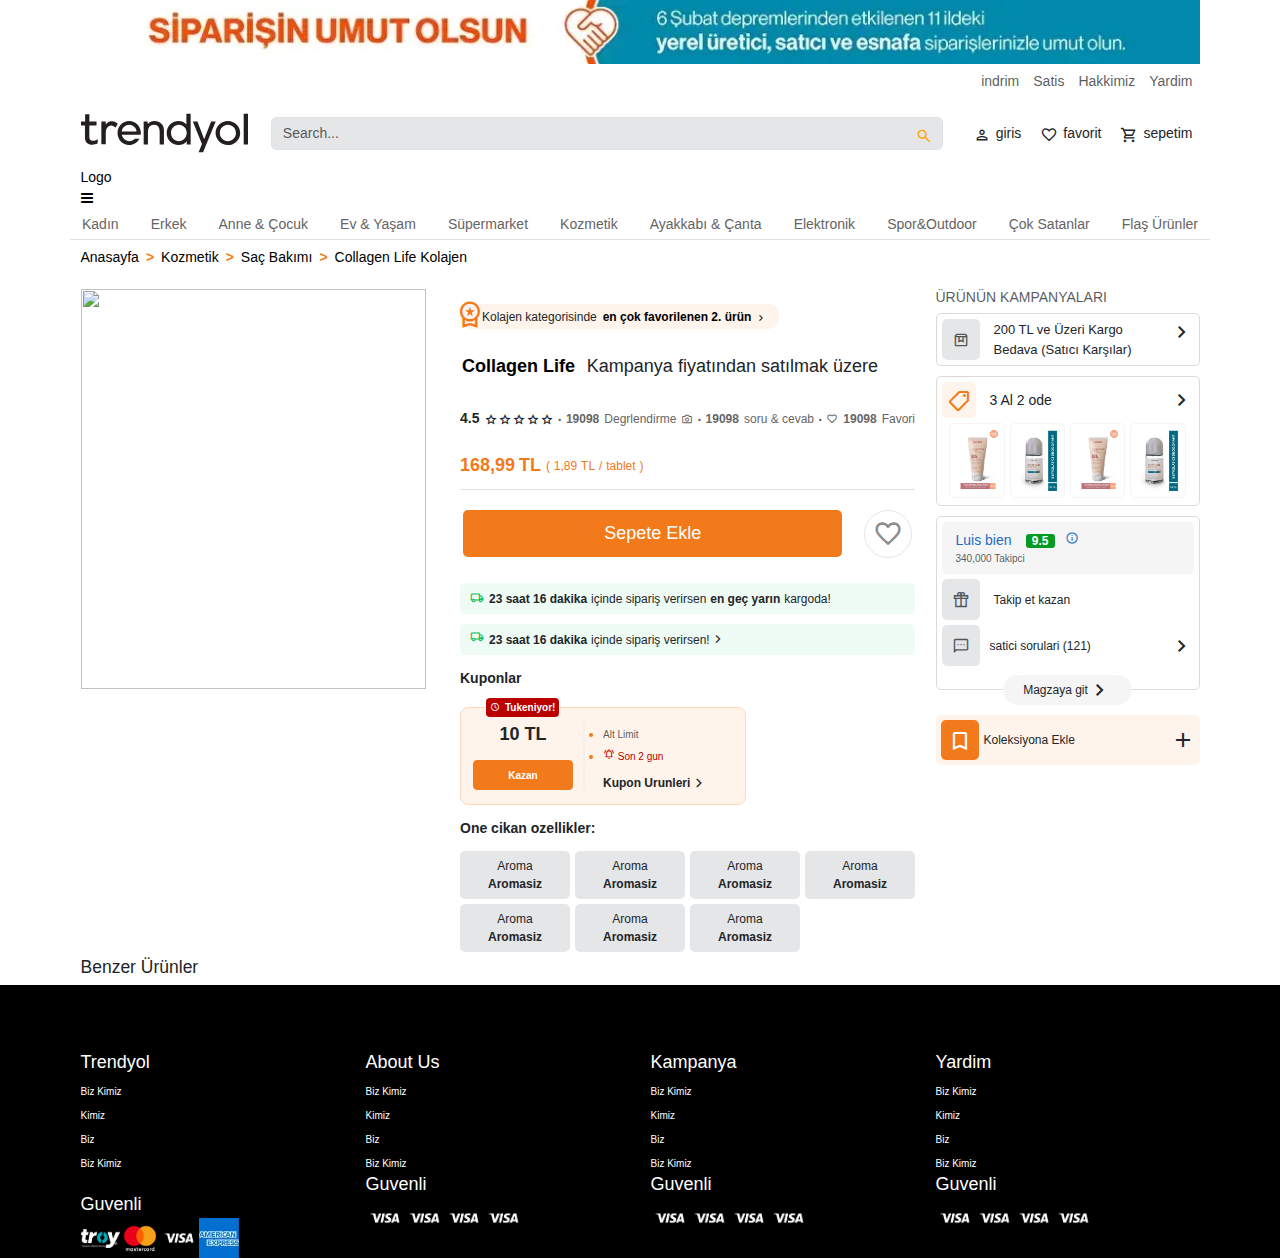
==== commit aa271cb0: "fix an issue" ====
--- a/index.html
+++ b/index.html
@@ -293,10 +293,10 @@
         <!-- main body -->
         <div class="main-body">
             <div class="row">
-                <div class="left-side col-md-4 col-sm-12 .col-lg-4">
+                <div class="left-side col-md-4 col-sm-12 col-lg-4">
 
                     <section class="product_detail_part1">
-                        <div class="container">
+                        <div class="container-zoom">
                             <div class="inner clearfix">
                                 <div class="leftside">
                                     <div class="pic_style1 clearfix">
@@ -317,221 +317,14 @@
                                         </div><!-- thumb_part -->
                                     </div><!-- pic_style1 -->
                                 </div><!--leftside-->
-                                <div class="rightside">
-                                    <div class="product_detail_style1 clearfix">
-                                        <div class="item w100">
-                                            <div class="title1">
-                                                <span class="text">Jardin d'Azur</span>
-                                            </div>
-                                            <!-- title1 -->
-                                            <div class="title2">
-                                                <span class="text">Francis Collection</span>
-                                            </div>
-                                            <!-- title2 -->
-                                        </div>
-                                        <!-- item -->
-                                       
-                                        <div class="item w33">
-                                            <div class="dimention1">
-                                                <span class="text">150 * 240 cm</span>
-                                            </div><!-- dimention1 -->
-                                        </div><!-- item -->
-                                       <!-- item -->
-                                  
-                                        
-                                        <div class="item w100">
-                                            <div class="list1">
-                                                <ul>
-                                                   
-                                                    <li class="item1">
-                                                        <div class="title3">
-                                                            <span class="text">detail</span>
-                                                        </div><!-- title3 -->
-                                                        <div class="paragraph1">
-                                                            <ul>
-                                                                                                                    <li>
-                                                                        <span class="label">Material:</span>
-                                                                        <span class="value">Handspun Wool &amp; Silk</span>
-                                                                    </li>
-                                                                                                                    <li>
-                                                                        <span class="label">Dimensions:</span>
-                                                                        <span class="value">150 * 240 cm</span>
-                                                                    </li>
-                                                                                                                    <li>
-                                                                        <span class="label">Origin:</span>
-                                                                        <span class="value">Kashan, Iran</span>
-                                                                    </li>
-                                                                
-                                                            </ul>
-                                                        </div><!-- paragraph1 -->
-                                                    </li><!-- item1 -->
-                                                    <li class="item1">
-                                                        <div class="title3">
-                                                            <span class="text">care</span>
-                                                        </div><!-- title3 -->
-                                                        <div class="paragraph1">
-                                                            <p>
-                                                               When storing a rug (especially a heavy winter one), have it professionally cleaned and wrapped before storing in a climate-controlled area to avoid damage.
-                If exposed to direct sunlight, rug colors typically fade over time, even if they are fade resistant.
-                Clean spills immediately. Once a stain is set, it becomes much more difficult to clean.
-                When pet hair accumulates in a rug, brush the rug vigorously with a stiff clothes brush or utility brush.
-                                                            </p>
-                                                        </div><!-- paragraph1 -->
-                                                    </li><!-- item1 -->
-                                                    <li class="item1">
-                                                        <div class="title3">
-                                                            <span class="text">share</span>
-                                                        </div><!-- title3 -->
-                                                        <div class="share_style2">
-                                                            <div class="s_list1 clearfix">
-                                                                <div class="s_item1">
-                                                                    <a class="icon1 facebook" href="http://www.facebook.com/sharer.php?u=https://boustanico.com/product-detail/19/jardin-dazur&amp;t=Jardin d'Azur" title="Jardin d'Azur" target="_blank"></a>
-                                                                </div><!-- s_item1 -->
-                                                                <div class="s_item1">
-                                                                    <a class="icon1 twitter" href="http://twitter.com/share?text=Jardin d'Azur&amp;url=https://boustanico.com/product-detail/19/jardin-dazur" title="Jardin d'Azur" target="_blank"></a>
-                                                                </div><!-- s_item1 -->
-                                                                <div class="s_item1">
-                                                                    <a class="icon1 linkdin" href="http://www.linkedin.com/shareArticle?mini=true&amp;&amp;url=https://boustanico.com/product-detail/19/jardin-dazur&amp;&amp;title=Jardin" d&#039;azur"="" title="Jardin d'Azur" target="_blank"></a>
-                                                                </div><!-- s_item1 -->
-                                                               
-                                                                <div class="s_item1">
-                                                                    <a class="icon1 email" href="#" data-id="19" data-model="App\Models\Specific\Product" data-image-size="225/300"></a>
-                                                                </div><!-- s_item1 -->
-                                                            </div><!-- s_list1 -->
-                                                        </div><!-- share_style2 -->
-                                                    </li><!-- item1 -->
-                                                </ul>
-                                            </div><!-- list1 -->
-                                        </div><!-- item -->
-                                        <div class="item w33">
-                                            <div class="print1">
-                                                <a class="text" href="javascript:if(window.print)window.print();">print</a>
-                                            </div><!-- print1 -->
-                                        </div><!-- item -->
-                                        <div class="item w33">
-                                            <div class="policy1">
-                                                <a class="text" href="https://boustanico.com/policies" target="_blank">policies</a>
-                                            </div><!-- policy1 -->
-                                        </div><!-- item -->
-                                        <div class="item w33">
-                                            <div class="cus_option1">
-                                                <span class="text1">customize option</span>
-                                                <div class="submenu1">
-                                                    <span class="label">need help? call</span>
-                                                    <span class="value">+98 21 88632501</span>
-                                                </div><!-- submenu1 -->
-                                            </div><!-- cus_option1 -->
-                                        </div><!-- item -->
-                                    </div><!-- product_detail_style1 -->
-                                </div><!--rightside-->
-                            </div><!--inner-->
-                        </div><!--container-->
-                    </section>
-                    <!-- <section class="picture-container">
-                        <div class="picture-div">
-                            <img id="picture" src="https://fadzrinmadu.github.io/hosted-assets/product-detail-page-design-with-image-slider-html-css-and-javascript/shoe_3.jpg" alt="">
-            
-                            <div class="thumbnails">
-                                <img class="thumbnail" style="width: 80px;" src="https://fadzrinmadu.github.io/hosted-assets/product-detail-page-design-with-image-slider-html-css-and-javascript/shoe_1.jpg" alt="">
-                                <img class="thumbnail" style="width: 80px;" src="https://fadzrinmadu.github.io/hosted-assets/product-detail-page-design-with-image-slider-html-css-and-javascript/shoe_2.jpg" alt="">
-                                <img class="thumbnail" style="width: 80px;" src="https://fadzrinmadu.github.io/hosted-assets/product-detail-page-design-with-image-slider-html-css-and-javascript/shoe_4.jpg" alt="">
-                            </div>
-                        </div>
-            
-            
-                        <div id="pictureOutput" class="img-zoom-result">
-                            <div class="productInfo">
-         
-                            </div>
-                        </div>
-            
-                    </section> -->
-
-
-                    <!-- <div class="dddd">
-                        <div id="img-container" style="width: 400px">
-                            <img src="https://fadzrinmadu.github.io/hosted-assets/product-detail-page-design-with-image-slider-html-css-and-javascript/shoe_1.jpg" />
-                        </div>
-                        <div id="img-container2" style="width: 400px">
-                            <img src="https://fadzrinmadu.github.io/hosted-assets/product-detail-page-design-with-image-slider-html-css-and-javascript/shoe_2.jpg" />
-                        </div> 
-                        <div id="img-container3" style="width: 400px">
-                            <img src="https://fadzrinmadu.github.io/hosted-assets/product-detail-page-design-with-image-slider-html-css-and-javascript/shoe_3.jpg" />
-                        </div> 
-                        <div id="img-container4" style="width: 400px">
-                            <img src="https://fadzrinmadu.github.io/hosted-assets/product-detail-page-design-with-image-slider-html-css-and-javascript/shoe_4.jpg" />
-                        </div> 
-                    </div>
-                    <div class = "img-select ">
-                        <div class = "img-item">
-                            <a href = "#" data-id = "1">
-                                <img src = "https://fadzrinmadu.github.io/hosted-assets/product-detail-page-design-with-image-slider-html-css-and-javascript/shoe_1.jpg" alt = "shoe image">
-                            </a>
-                        </div>
-                        <div class = "img-item">
-                            <a href = "#" data-id = "2">
-                                <img src = "https://fadzrinmadu.github.io/hosted-assets/product-detail-page-design-with-image-slider-html-css-and-javascript/shoe_2.jpg" alt = "shoe image">
-                            </a>
-                        </div>
-                        <div class = "img-item">
-                            <a href = "#" data-id = "3">
-                                <img src = "https://fadzrinmadu.github.io/hosted-assets/product-detail-page-design-with-image-slider-html-css-and-javascript/shoe_3.jpg" alt = "shoe image">
-                            </a>
-                        </div>
-                        <div class = "img-item">
-                            <a href = "#" data-id = "4">
-                                <img src = "https://fadzrinmadu.github.io/hosted-assets/product-detail-page-design-with-image-slider-html-css-and-javascript/shoe_4.jpg" alt = "shoe image">
-                            </a>
-                        </div>
-                    </div> -->
-
-
-
-                    <!-- <div class = "product-imgs " > 
-                        <div class = "img-showcase " >
-                            <div class = " img-display" id="img-container" style="width: 400px">
-                                <img  src = "https://fadzrinmadu.github.io/hosted-assets/product-detail-page-design-with-image-slider-html-css-and-javascript/shoe_1.jpg" alt = "shoe image">
-                            </div>
-                            <div class = " img-display" id="img-container1" style="width: 400px">
-                                <img  src = "https://fadzrinmadu.github.io/hosted-assets/product-detail-page-design-with-image-slider-html-css-and-javascript/shoe_2.jpg" alt = "shoe image">
-                            </div>
-                            <div class = " img-display" id="img-container2" style="width: 400px">
-                                <img  src = "https://fadzrinmadu.github.io/hosted-assets/product-detail-page-design-with-image-slider-html-css-and-javascript/shoe_3.jpg" alt = "shoe image">
-                            </div>
-                            <div class = " img-display" id="img-container3" style="width: 400px">
-                                <img  src = "https://fadzrinmadu.github.io/hosted-assets/product-detail-page-design-with-image-slider-html-css-and-javascript/shoe_4.jpg" alt = "shoe image">
-                            </div>
-                        </div>
-                        <div class = "img-select ">
-                            <div class = "img-item">
-                                <a href = "#" data-id = "1">
-                                    <img src = "https://fadzrinmadu.github.io/hosted-assets/product-detail-page-design-with-image-slider-html-css-and-javascript/shoe_1.jpg" alt = "shoe image">
-                                </a>
-                            </div>
-                            <div class = "img-item">
-                                <a href = "#" data-id = "2">
-                                    <img src = "https://fadzrinmadu.github.io/hosted-assets/product-detail-page-design-with-image-slider-html-css-and-javascript/shoe_2.jpg" alt = "shoe image">
-                                </a>
-                            </div>
-                            <div class = "img-item">
-                                <a href = "#" data-id = "3">
-                                    <img src = "https://fadzrinmadu.github.io/hosted-assets/product-detail-page-design-with-image-slider-html-css-and-javascript/shoe_3.jpg" alt = "shoe image">
-                                </a>
-                            </div>
-                            <div class = "img-item">
-                                <a href = "#" data-id = "4">
-                                    <img src = "https://fadzrinmadu.github.io/hosted-assets/product-detail-page-design-with-image-slider-html-css-and-javascript/shoe_4.jpg" alt = "shoe image">
-                                </a>
-                            </div>
-                        </div>
-                    </div>                                      -->
-                
+                            </div>
+                        </div>
+                    </section>                     
                 </div>
 
              
-
                 <div class="main-side col-md-5 col-sm-12 .col-lg-5">
-                    <div class="top-part d-flex flex-column">
+                    <div class="product_detail_style1 top-part d-flex flex-column">
                         <div class="part1 d-flex flex-row ">
                             <div class="sign-block">
                                 <span class="sign material-symbols-outlined "> workspace_premium </span>
--- a/assets/css/master.css
+++ b/assets/css/master.css
@@ -1,2625 +1,22 @@
-/******************************* FONTS *********************************/
-@font-face {
-  font-family: 'HoneyScript-Light';
-  src:url(fonts/HoneyScript-Light.eot);
-  src:url(fonts/HoneyScript-Light.eot?#iefix) format('embedded-opentype'),
-        url(fonts/HoneyScript-Light.woff) format('woff'),
-        url(fonts/HoneyScript-Light.ttf) format('truetype'),
-        url(fonts/HoneyScript-Light.svg#at1) format('svg');
-}
-.at1{font-family:'at1','tahoma';}
-.at1 *{font-family:inherit;}
-.en_words{font-family: sans-serif;}
 
-/******************************* DEFAULT STYLES *********************************/
-*{margin:0;padding:0;font-family:'Arial',sans-serif;box-sizing:border-box;text-align:left;direction:ltr;}
-img{border:0 none;}
-html{height:100%;font-size:10px;}
-body{position:relative;min-height:100%;background-color:#f7f7f7;}
-h1,h2,h3,h4,h5,h6,em,i,address{font-weight:normal;font-style:normal;}
-.rtl{direction:rtl;}
-.ltr{direction:ltr;}
-.clear{width:0;height:0;display:block;clear:both;overflow:hidden;visibility:hidden;}
-.clearfix:before,.clearfix:after{content:'.';display:block;width:0;height:0;line-height:0;font-size:0;overflow:hidden;visibility:hidden;}
-.clearfix:after{clear:both;}
-a,i,h1,h2,h3,h4,h5,h6{text-decoration:none;-webkit-transition:all .4s;transition:all .4s;font-size:inherit;color:inherit;line-height:inherit;}
-ul, ol{list-style:none;}
-.tright{text-align:right;}
-.tleft{text-align:left;}
-.tcenter{text-align:center;}
-.fleft{float:left;}
-.fright{float:right;}
-b.guide{font-family:'tahoma' !important;}
-.i-asterisk{color: #ea3f4b;font-size:5px;font-size:0.5rem;font-style:normal;position:relative;top:-5px;}
-.disnone{display:none !important;}
-.blur{filter:url(../_images/blur.svg#blur);-webkit-filter:blur(12px);filter:blur(12px);filter:progid:DXImageTransform.Microsoft.Blur(PixelRadius='12');}
-.noblur{-webkit-filter:blur(0px);filter:blur(0px);-webkit-filter:none;filter:none;filter:progid:DXImageTransform.Microsoft.Blur(PixelRadius='0');}
-input,textarea{outline:0 none;}
-input,textarea,a,i{-webkit-transition:all .4s;transition:all .4s;}
-textarea{resize:none;}
-select option{padding:0 10px;line-height:25px;}
-input.error,textarea.error{border:1px solid #ffa5a5 !important;}
-label.error{font-size:1.2rem;line-height:27px;color:#ff6e6e;position:absolute;top:-23px;right:0;}
-input[type=submit],
-input[type=checkbox],
-input[type=radio],
-label.choice{cursor:pointer;vertical-align:middle;}
-input[type=checkbox],input[type=radio]{margin-left:5px;}
-input[disabled],
-.disabled,.disabled *{cursor:not-allowed !important;background-color:#fff !important;}
-.error_container{display:none;padding:5px 30px;border:1px solid #FFA9A9;margin:0 auto 20px;background-color:#FFEFEF;color:#900;font-size:11px;font-size:1.1rem;}
-[class^="i-"]::before, [class*=" i-"]::before{vertical-align:middle;}
-.loading_ajax{position:relative;}
-.loading_ajax:before{content:'';z-index:10;position:absolute;top:0;bottom:0;right:0;left:0;background-size:auto 20px;background:rgba(0,0,0,.5) url(../_images/loading/loader4.png) no-repeat center center;}
-.noselect{-webkit-user-select: none;-moz-user-select: none;-khtml-user-select: none;-ms-user-select: none;}
-.remaining_char{position:absolute;left:15px;bottom:5px;font-size:1.1rem;letter-spacing:.5px;}
-.container{margin:0 auto;width:1170px;position:relative;direction:rtl;-webkit-transition:all .4s;transition:all .4s;}
-::-webkit-input-placeholder{color:#aaaaaa;}
-::-moz-placeholder{color:#aaaaaa;}
-:-ms-input-placeholder{color:#aaaaaa;}
-:-moz-placeholder{color:#aaaaaa;}
-input:-webkit-autofill{-webkit-box-shadow:0 0 0px 1000px #f1f1f1 inset;}
-input:-moz-autofill{-moz-box-shadow:0 0 0px 1000px #f1f1f1 inset;}
-input:-ms-autofill{-ms-box-shadow:0 0 0px 1000px #f1f1f1 inset;}
-
-/**************************** MODAL_STYLE *******************************/
-.modal{
-    position:fixed;
-    top:0;left:0;right:0;bottom:0;
-    width:100%;height:100%;
-    z-index:100000;
-    background:url(../_images/loading/boustani.gif) no-repeat center 250px;
-    display:none;
-}
-.modal .bg1{
-    opacity:0;
-    position:absolute;
-    top:0;bottom:0;right:0;left:0;
-    background:rgba(0, 0, 0, 0) -webkit-radial-gradient(circle, #fff, #291a49) repeat scroll 0 0;
-    background:rgba(0, 0, 0, 0) radial-gradient(circle, #fff, #291a49) repeat scroll 0 0;
-    -webkit-transition:all 1.2s ease .1s;
-    transition:all 1.2s ease .1s;
-}
-.modal .bg{
-    opacity:0;
-    position:absolute;
-    top:0; bottom:0; right:0; left:0;
-    -webkit-transition:all 1.2s ease .1s;
-    transition:all 1.2s ease .1s;
-}
-.modal .modal_close{
-    width:30px;
-    height:35px;
-    line-height:35px;
-    position:absolute;right:8px;top:0;
-    text-align:center;
-    color:#999;
-    font-size:13px;font-size:1.3rem;
-    cursor:pointer;
-    font-family:tahoma;
-    font-style:normal;
-}
-.modal .modal_close:hover{color:#444;}
-.modal .modal_scroll{
+img{ border:0 none;}
+.container-zoom{
+    margin:0 auto;
     width:100%;
-    height:100%;
-    overflow: auto;
-    position: absolute;
-    top:0;left:0;right:0;bottom:0;
-    z-index: 2000;
-}
-.modal_static,.modal_dynamic{text-align:center;}
-.window{
-    background-color:#fff;
+    position:relative;
     direction:ltr;
-    display:none;
-    margin:250px auto;
-    max-width:80%;
-    min-height:100px;
-    min-width:400px;;
-    overflow:hidden;
-    opacity:0;
-    position:relative;
-    box-shadow:0 0 3px rgba(0, 0, 0, 0.6);
-}
-.modal_header{
-    padding:10px 15px 0;
-    background-color:#fff;
-    border-bottom:1px solid #eee;
-    height:50px;
-    text-align:center
-}
-.modal_header i.modal_icon{
-    background-repeat:no-repeat;
-    background-position:center center;
-    display:inline-block;
-    width:35px;
-    height:35px;
-}
-.modal_header.success i.modal_icon{background-image:url(../_images/notif_icon/success.png);}
-.modal_header.warning i.modal_icon{background-image:url(../_images/notif_icon/warn.png);}
-.modal_header.error i.modal_icon{background-image:url(../_images/notif_icon/error.png);}
-.modal_header.info i.modal_icon{background-image:url(../_images/notif_icon/info.png);}
-.modal_msg{padding:15px 30px 15px 15px;direction:rtl;width:100%;}
-.modal_msg p{
-    font-size:12px;
-    font-size:1.2rem;
-    line-height:25px;
-    color:#808080;
-    background-position: right 5px;
-    background-repeat:no-repeat;
-    text-align:justify;
-}
-.modal_msg.error{background-color:#ffecec;border-color:#ffd3dd;}
-.modal_msg.success{border-color:#90fdc3;background-color:#edffff;}
-.modal_msg.info{border-color:#a6efff;background-color:#ecffff;}
-.modal_msg.warning{border-color:#ffef89;background-color:#ffffcc;}
-.modal_msg.error p{color:#900;background-image:url(../_images/notif_icon/error.png);}
-.modal_msg.success p{color:#0b8b40;background-image:url(../_images/notif_icon/success.png);}
-.modal_msg.info p{color:#47639e;background-image:url(../_images/notif_icon/info.png);}
-.modal_msg.warning p{color:#ba4b02;background-image:url(../_images/notif_icon/warn.png);}
-.modal_action{
-    background-color:#f5f5f5;
-    border-top:1px solid #eeeeee;
-    box-shadow:0 1px 0 #fff inset;
-    padding:14px 15px 15px;
-    text-align:center;
-}
-.modal_action .modal_btn{
-    background-color:#999;
-    color:#fff;
-    text-shadow:0 1px 0 rgba(0, 0, 0, 0.25);
-    cursor:pointer;
-    line-height:30px;
-    padding:0 20px;
-    margin:0 2px 5px;
-    color:#fff;
-    display:inline-block;
-    font-size:12px;font-size:1.2rem;
-    border-radius:3px;
-    -webkit-border-radius:3px;
-    -moz-border-radius:3px;
-    transition:all .4s;
-    -webkit-transition:all .4s;
-    -moz-transition:all .4s;
-    border:1px solid transparent;
-}
-.modal_action .modal_btn:hover{background-color:#444;border:1px solid #444;}
-.modal_action .action .inner{padding:10px 0;border-top:1px solid #ccc;}
-.modal_action .action .btn{
-    float:right;
-    line-height:25px;
-    padding:0 15px;
-    margin:0 5px;
-    border:1px solid #999;
-    border-radius:2px;
-    font-size:12px;
-    font-size:1.2rem;
-    color:#fff;
-    background:#000 url(../_images/dialog_btn.png) repeat-x center center;
-}
-/*MODAL => MESSAGE BOX*/
-.msgprev_box{
-    max-width:800px;
-    min-width:600px;
-    text-align:justify;
-    padding:35px;
-}
-.msgprev_box h4{
-    background-color:#0CA2C0;
-    min-height:40px;
-    line-height:25px;
-    font-size:14px;font-size:1.4rem;
-    color:#fff;
-    padding:7px 20px;
-    border-radius:2px;
-    margin-bottom:15px;
-}
-.msgprev_box .content{
-    border:1px solid #f0f0f0;
-    padding:15px;
-    font-size:12px;font-size:1.2rem;
-    color:#555;
-    line-height:26px;
-    min-height:200px;
-}
-.msgprev_box textarea{
-    border:medium none;
-    color:#555;
-    line-height:26px;
-    min-height:300px;
-    resize:none;
-    width:100%;
-    font-size:12px;font-size:1.2rem;
-}
-.msgprev_box .box_btn{
-    background-color:#ae001f;
-    border:medium none;
-    border-radius:2px;
-    color:#fff;
-    display:block;
-    height:35px;
-    margin:30px auto 0;
-    width:200px;
-    text-align:center;
-    line-height:34px;
-}
-/******************* Modal_style ***********************/
-/*#1*/
-.modal_style1{width:350px;min-width:350px;}
-.modal_style1#popup_box2{margin:120px auto;}
-
-/*#2*/
-.modal_style2{width:500px;min-width:350px;padding:20px;padding-bottom:0;}
-.modal_style2 .title_style9{text-align:center;}
-.modal_style2.form_style1 .list1{border:none;}
-.modal_style2 #email-error{display:none !important;}
-.modal_style2 .close_icon{
-    font-size:2rem;
-    position:absolute;
-    top:7px;right:7px;
-    color:#494949;
-    cursor:pointer;
-    opacity:.5;
-}
-.modal_style2 .close_icon:hover{opacity:1;}
-
-/*#5*/
-.modal_style5 .close_icon{
-    font-size:2rem;
-    position:absolute;
-    top:7px;right:7px;
-    color:#494949;
-    cursor:pointer;
-    opacity:.5;
-}
-.modal_style5 .close_icon:hover{opacity:1;}
-
-
-
-/*************************** GENERAL STYLES *************************************/
-/******************* header ***********************/
-.header{position:relative;z-index:2;}
-/******************* footer ***********************/
-.footer{padding:30px;background:url('../_images/bg/footer-bg2.jpg') no-repeat center center / cover;background-attachment:fixed;}
-/*#1*/
-.footer_part1{
-    background-color: #fff;
-    padding: 30px 0;
-}
-.footer_part1 .inner{
-    padding: 0 30px;
-}
-.footer_part1 .list1{
-
-}
-.footer_part1 .item1{
-    float: left;
-    width: 33.33%;
-}
-.footer_part1 .contact_item{
-
-}
-.footer_part1 .contact_item_inner{
-    position: relative;
-    padding: 10px 0 10px 45px;
-}
-.footer_part1 .contact_item .contact_item_inner:before{
-    position: absolute;
-    left: 0;
-    top: 0;
-    bottom: 0;
-    width: 40px;
-    font-family: 'boustanico';
-    font-size: 1.8rem;
-    text-align: center;
-    line-height: 59px;
-    color: #a1a1a1;
-}
-.footer_part1 .contact_item.phone .contact_item_inner:before{
-    content: '\67';
-}
-.footer_part1 .contact_item.email .contact_item_inner:before{
-    content: '\68';
-}
-.footer_part1 .contact_item.address .contact_item_inner:before{
-    content: '\60';
-}
-.footer_part1 .contact_item .text1{
-    display: block;
-    font-size: 1.2rem;
-    text-transform: capitalize;
-    line-height: 20px;
-    color: #535353;
-}
-.footer_part1 .contact_item .text2{
-    display: block;
-    font-size: 1.2rem;
-    text-transform: capitalize;
-    line-height: 20px;
-    color: #999999;
-}
-.footer_part1 .newsletter_item{
-    margin: 10px 0 0 0;
-}
-.footer_part1 .newsletter_item .text1{
-    margin-top: 27px;
-    display: block;
-    font-size: 1.2rem;
-    text-transform: capitalize;
-    line-height: 20px;
-    color: #535353;
-}
-.link_style1{
-    width: 50%;
-    float: left;
-    margin-top: 7px;
-}
-.link_style1 .link1{
-    display: inline-block;
-    min-width: 80%;
-    font-size: 1.2rem;
-    line-height: 24px;
-    text-transform: capitalize;
-    color: #7c7c7c;
-    border-bottom: solid 1px #e9e9e9;
-    transition: none;
-}
-.link_style1 .link1:hover{
-    color: #282828;
+    -webkit-transition:all .4s;transition:all .4s;
 }
 
-/*#2*/
-.footer .footer_part2{margin:5px 0 0 0;}
-.footer .footer_part2 .inner{padding:0 350px 0 350px;}
-.footer .footer_part2 .list1{
-    background-color:rgba(255,255,255,0.96);
-    padding:8px 0 8px 0;
-    position:relative;
-}
-.footer .footer_part2 .list1:after{
-    content: '';
-    position: absolute;
-    left: -49px;
-    top: 0;
-    border-top: solid 24px rgba(255, 255, 255, 0.96);
-    border-left: solid 25px transparent;
-    border-bottom: solid 24px transparent;
-    border-right: solid 24px rgba(255, 255, 255, 0.96);
-}
-.footer .footer_part2 .list1:before{
-    content: '';
-    position: absolute;
-    right: -51px;
-    top: 0px;
-    border-top: solid 24px rgba(255, 255, 255, 0.96);
-    border-left: solid 25px rgba(255, 255, 255, 0.96);
-    border-bottom: solid 24px transparent;
-    border-right: solid 26px transparent;
-}
-.footer .footer_part2 .list1 ul{text-align:center;}
-.footer .footer_part2 .item1{display:inline-block;}
-.footer .footer_part2 .item1 .link{
-    display: block;
-    width: 32px;
-    height: 32px;
-    font-size: 1.5rem;
-    border: solid 1px #afb3b6;
-    text-align: center;
-    line-height: 35px;
-    color: #afb3b6;
-    border-radius: 1px;
-    transition: none;
-}
-.footer .footer_part2 .item1 .link:hover{
-    color:rgba(8,53,86,0.70);
-    background-color:#e3e3e3;
-}
-
-/*#3*/
-.footer .footer_part3{
-    padding: 15px 0 15px 0;
-    background: rgba(2, 24, 40, 0.81);
-}
-.footer .footer_part3 .inner{background:url(../_images/bg/sign.png) no-repeat center center / 200px;}
-.footer .footer_part3 .item1{
-    float:left;
-    width:33.33%;
-    text-align:center;
-    min-height:37px;max-height:37px;
-}
-.footer .footer_part3 .item1 .bank_link{
-    display:inline-block;
-    width:35px;height:35px;
-    background:none no-repeat center center / cover;
-    opacity:.7;
-    transition: none;
-}
-.footer .footer_part3 .item1 .bank_link:first-child{margin:3px 12px 0 0;}
-.footer .footer_part3 .item1 .bank_link:hover{opacity:1;}
-.footer .footer_part3 .item1 .atlas_sign{
-    text-align:left;
-    font-size:1.25rem;
-    display:block;
-    text-transform:capitalize;
-    color:#b7b7b7;
-    position:relative;
-    line-height:42px;
-    padding:0 25px 0 0;
-}
-.footer .footer_part3 .item1 .atlas_sign .link{color:#d0d0d0;}
-.footer .footer_part3 .item1 .atlas_sign .atlas_logo{
-    display:inline-block;
-    width:21px;height: 14px;
-    background: url('../_images/logo/atlas-logo.png') no-repeat center center / cover;
-    margin:0 4px 0 0;
-}
-
-/*#4*/
-.footer_part4{
-    padding: 5px 0;
-}
-.footer_part4 p{
-    margin: 0 auto;
-    width: 250px;
-    text-align: center;
-    font-size: 1.15rem;
-    color: #fff;
-    line-height: 20px;
-    text-transform: capitalize;
-}
-
-/******************* Navigation ***********************/
-/*#1*/
-.nav_style1{background-color:#083a5f;color:#e0e0e0;max-height:42px;min-height:42px;}
-.nav_style1 .item1{float:right;}
-.nav_style1 .item1.search_part{float: left;}
-.nav_style1 .item2{float:left;position: relative;}
-.nav_style1 .item2.marginl15px{margin-left: 15px;}
-.nav_style1 .item2 .link{
-    font-size: 1.15rem;
-    line-height: 42px;
-    position: relative;
-    text-transform: capitalize;
-    letter-spacing: .5px;
-    transition: none;
-    color: #a1b3c0;
-}
-.nav_style1 .item2 .link .no{
-    letter-spacing: 1px;
-    margin: 0 0 0 10px;
-    font-size: 1.05rem;
-    color: #7598b2;
-    position: relative;
-    width: 15px;
-    height: 31px;
-    text-align: center;
-    display: inline-block;
-    border-bottom: solid 1px #7598b2;
-}
-.nav_style1 .item2 .link .no:hover{
-    color: #a9c3d7;
-}
-.nav_style1 .item2 .link .no:after{
-    position: absolute;
-    left: -17px;
-    top: 11px;
-    width: 20px;
-    height: 20px;
-    font-family: 'boustanico',sans-serif;
-    line-height: 19px;
-    font-size: 1.6rem;
-}
-.nav_style1 .item2 .link .no.cart:after{
-    content: '\e004';
-    font-size: 1.6rem;
-    line-height: 19px;
-}
-.nav_style1 .item2 .link .no.fav:after{
-    content: '\5f';
-}
-.nav_style1 .item2.search{position:relative;padding:0;}
-.nav_style1 .item2.search:before{
-    content: '\5e';
-    font-family: 'boustanico';
-    font-size: 1.3rem;
-    position: absolute;
-    left: 6px;
-    top: 7px;
-    bottom: 0;
-    line-height: 29px;
-    color: #083a5f;
-}
-.nav_style1 .item2.search input[type='text']{
-    font-size: 1.2rem;
-    line-height: 5px;
-    margin-top: 8px;
-    padding: 0 0 0 23px;
-    border: none;
-    border-radius: 1px;
-    background-color: #e8edf1;
-    color: #083a5f;
-    width: 200px;
-    height: 27px;
-    min-height: 27px;
-}
-.nav_style1 .item2.search input[type='text']::-webkit-input-placeholder{color:#083a5f;}
-.nav_style1 .item2.search input[type='text']::-moz-input-placeholder{color:#083a5f;}
-.nav_style1 .item2.search input[type='text']::-ms-input-placeholder{color:#083a5f;}
-.nav_style1 .item2 .link:hover{color:#e3ecf3;}
-.nav_style1 .list3{
-    position: absolute;
-    background-color: #f3f3f3;
-    top: 100%;
-    width: 150px;
-    left: 0px;
-    z-index: 1;
-    border: solid 1px #dedede;
-    padding: 4px;
-    display: none;
-    text-transform: uppercase;
-}
-.nav_style1 .item3{line-height:15px;padding:5px 0 3px 0;}
-.nav_style1 .link3{
-    display: inline-block;
-    color: #083a5f;
-    font-size: 1.1rem;
-    line-height: 15px;
-    padding: 0 0 0 5px;
-    position: relative;
-    letter-spacing: 0.5px;
-    cursor: pointer;
-    text-transform: capitalize;
-    transition: none;
-}
-.nav_style1 .link3:hover{
-    color: #4b4b4b;
-}
-.nav_style1 .item2:hover .list3{display:block;}
-.drift-bounding-box.drift-open{display: none !important;}
-
-/*#2*/
-.nav_style2{
-    min-height: 115px;
-    max-height: 115px;
-    background-color: #fff;
-    position: relative;
-}
-.nav_style2 .item1{
-    position:relative;
-    padding:9px 45px 0 37px;
-    margin:28px 0 0 0;
-    display: none;
-}
-.nav_style2 .item1:after{
-    content:'';
-    position:absolute;
-    right:19px;bottom:-8px;top:0px;
-    width:1px;
-    background:rgba(255,255,255,1);
-    background:-webkit-gradient(left top, left bottom, color-stop(0%, rgba(255,255,255,1)), color-stop(54%, rgba(214,214,214,1)), color-stop(100%, rgba(255,255,255,1)));
-    background:-webkit-linear-gradient(top, rgba(255,255,255,1) 0%, rgba(214,214,214,1) 54%, rgba(255,255,255,1) 100%);
-    background:linear-gradient(to bottom, rgba(255,255,255,1) 0%, rgba(214,214,214,1) 54%, rgba(255,255,255,1) 100%);
-    filter:progid:DXImageTransform.Microsoft.gradient( startColorstr='#ffffff', endColorstr='#ffffff', GradientType=0 );
-}
-.nav_style2 .item1:nth-child(2){padding:9px 0 0 45px;}
-.nav_style2 .item1:nth-child(4):after{display:none;}
-.nav_style2 .item1:nth-child(2):after,.nav_style2 .item1:first-child:after{display:none;}
-.nav_style2 .item1.logo{
-    padding: 0;
-    position: absolute;
-    left: 0;
-    right: 0;
-    width: 90px;
-    height: 90px;
-    margin: 0 auto;
-    display: block;
-}
-.nav_style2 .item1.logo .link{
-    display: block;
-    height: 111px;
-    background: url(../_images/logo/boustani_logo.svg) no-repeat center 13px / 86px;
-}
-.nav_style2 .item1 .icon{
-    position:absolute;
-    top:0;left:3px;bottom:0;
-    font-size:2.4rem;
-    color:#09375b;
-    line-height:56px;
-}
-.nav_style2 .item1 .text1{
-    display:block;
-    font-size:1.15rem;
-    font-weight:bold;
-    color:#d25563;
-}
-.nav_style2 .item1 .text2{
-    display:block;
-    font-size:1.15rem;
-    color:#5f5e5e;
-    margin:7px 0 0 0;
-    text-transform:capitalize;
-}
-
-/*#3*/
-.nav_style3{
-    /*min-height: 400px;*/
-    /*overflow: hidden;*/
-}
-.nav_style3.w100{background-color:#fff;}
-.nav_style3 .inner{border-top:solid 1px #e7e7e7;position:relative;padding:0 35px;}
-.nav_style3 .inner:after{
-    content: '';
-    position: absolute;
-    left: -17px;
-    top: -1px;
-        border-top: solid 18px #fff;
-    border-right: solid 30px #fff;
-    border-bottom: solid 25px transparent;
-    border-left: solid 22px transparent;
-
-}
-.nav_style3 .inner:before{
-    content: '';
-    position: absolute;
-    right: -14px;
-    top: -1px;
-    border-top: solid 16px #fff;
-    border-left: solid 30px #fff;
-    border-bottom: solid 27px transparent;
-    border-right: solid 19px transparent;
-}
-.nav_style3.w100 .inner:before,.nav_style3.w100 .inner:after{display:none;}
-.nav_style3 .list1{background-color:#fff;}
-.nav_style3 .list1 ul{text-align:center;}
-.nav_style3 .item1{display:inline-block;margin:0 27px 0 21px;position:relative;}
-.nav_style3 .item1 .link{
-    display: block;
-    padding: 1px 20px 0 20px;
-    font-size: 1.3rem;
-    color: #545454;
-    line-height: 41px;
-    text-transform: capitalize;
-    text-align: center;
-    -webkit-transition: all 0s ease;
-    transition: all 0s ease;
-}
-.nav_style3 .item1 .link:hover{color:#083a5f;}
-.nav_style3 .item1.active .link{color:#2f72a3;letter-spacing:2px;}
-.nav_style3 .item1.have_sub .link:after{
-    content:'\7b';
-    font-family:'boustanico';
-    text-transform:none;
-    font-size:0.8rem;
-    position:absolute;
-    right:6px;top:0;bottom:0;
-    line-height:47px;
-    color:#083a5f;
-}
-.nav_style3 .list2{
-    position: absolute;
-    top: 42px;
-    width: 1170px;
-    left: -411px;
-    z-index: 1;
-    padding: 8px 0 0 0;
-    display: none;
-}
-.nav_style3 .list2_inner{
-    background-color: #fff;
-    padding: 15px 40px;
-}
-.nav_style3 .list2 .item2{
-    float: left;
-    width: 100%;
-}
-.nav_style3 .list2 .item2.w50{
-    width: 50%;
-}
-.nav_style3 .list2 .item2.w48{
-    width: 48%;
-    float: right;
-}
-.nav_style3 .list2 .item2 .link_parts {
-    float: left;
-    width: 19.33%;
-    margin: 5px 0 0 0;
-    padding: 5px 0 5px 0;
-}
-.nav_style3 .list2 .item2 .thumbs_part{
-    float: left;
-    width: 30%;
-    margin: 5px 1.6% 0 1.6%;
-    padding: 5px 0 5px 0;
-}
-.nav_style3 .list2 .item2 .link_parts .lp_list1{
-
-}
-.nav_style3 .list2 .item2 .link_parts .lp_item1{
-
-}
-.nav_style3 .list2 .item2 .link_parts .lp_item1.margint10px{
-    margin-top: 10px;
-}
-.nav_style3 .list2 .item2 .link_parts .lp_link1{
-    display: inline-block;
-    font-size: 1.15rem;
-    color: #8a8a8a;
-    line-height: 18px;
-    text-transform: capitalize;
-    transition: none;
-}
-.nav_style3 .list2 .item2 .link_parts .lp_link1:hover{
-    color: #426f91;
-}
-.nav_style3 .list3{
-    position: absolute;
-    left: 12px;
-    width: 145px;
-    top: 100%;
-    padding: 10px;
-    background-color: #fff;
-    display: none;
-}
-.nav_style3 .list3 .item3.margint15px{
-    margin: 5px 0 0 0;
-}
-.nav_style3 .list3 .item3{
-    display: inline-block;
-    margin: 0 15px;
-}
-.nav_style3 .list3 .item3 .link1{
-    display: inline-block;
-    color: #959595;
-    font-size: 1.15rem;
-    line-height: 22px;
-    padding: 0 6px 0 11px;
-    position: relative;
-    transition: none;
-    text-transform: capitalize;
-}
-.nav_style3 .list3 .item3 .link1:before{
-    content: '\51';
-    position: absolute;
-    left: 0;
-    width: 10px;
-    font-family: 'boustanico';
-    font-size: .6rem;
-    text-align: center;
-    line-height: 23px;
-}
-.nav_style3 .list3 .item3 .link1:hover{
-    color: #636363;
-}
-/*#4*/
-.nav_style4{
-    position:fixed;
-    top:0;left:0;right:0;
-    z-index:1000;
-    display:none;
-    background-color:#fff;
-    border-bottom: solid 1px #b0c0cd;
-}
-.nav_style4 .list1{}
-.nav_style4 .item1{float:right;}
-.nav_style4 .item1.search_part{float: left;}
-.nav_style4 .item1.sign_part{
-    position: absolute;
-    left: 0;
-    right: 0;
-    bottom: 0;
-    top: 0;
-    width: 193px;
-    margin: 0 auto;
-    background: url("../_images/logo/boustani_typo.svg") no-repeat center 3px / 150px;
-}
-.nav_style4 .item2{float:left;position: relative;}
-.nav_style4 .item2.marginl15px{margin-left: 15px;}
-.nav_style4 .item2 .link{
-    font-size: 1.15rem;
-    line-height: 42px;
-    position: relative;
-    text-transform: capitalize;
-    letter-spacing: .5px;
-    transition: none;
-    color: #083a5f;
-}
-.nav_style4 .item2 .link .no{
-    letter-spacing: 1px;
-    margin: 0px 0 0 3px;
-    font-size: 1.05rem;
-    color: #083a5f;
-    position: relative;
-    padding: 0 0 0 20px;
-}
-.nav_style4 .item2 .link .no:hover{
-    color: #748ea1;
-}
-.nav_style4 .item2 .link .no:after{
-    position: absolute;
-    left: 0px;
-    top: -4px;
-    width: 20px;
-    height: 20px;
-    font-family: 'boustanico';
-    line-height: 19px;
-    font-size: 1.6rem;
-}
-.nav_style4 .item2 .link .no.cart:after{
-    content: '\e004';
-    font-size: 1.6rem;
-    line-height: 19px;
-}
-.nav_style4 .item2 .link .no.fav:after{
-    content: '\5f';
-}
-.nav_style4 .item2.search{position:relative;padding:0;}
-.nav_style4 .item2.search:before{
-    content: '\5e';
-    font-family: 'boustanico';
-    font-size: 1.35rem;
-    position: absolute;
-    left: 6px;
-    top: 8px;
-    bottom: 0;
-    line-height: 29px;
-    color: #083a5f;
-}
-.nav_style4 .item2.search input[type='text']{
-    font-size: 1.2rem;
-    line-height: 5px;
-    margin-top: 8px;
-    padding: 0 0 0 24px;
-    border: none;
-    border-radius: 1px;
-    background-color: #f6fafe;
-    color: #083a5f;
-    width: 200px;
-    height: 27px;
-    min-height: 27px;
-    border: solid 1px #b0c0cd;
-}
-.nav_style4 .item2.search input[type='text']::-webkit-input-placeholder{color:#083a5f;}
-.nav_style4 .item2.search input[type='text']::-moz-input-placeholder{color:#083a5f;}
-.nav_style4 .item2.search input[type='text']::-ms-input-placeholder{color:#083a5f;}
-.nav_style4 .item2 .link:hover{color:#7597a3;}
-.nav_style4 .list3{
-    position: absolute;
-    background-color: #f3f3f3;
-    top: 100%;
-    width: 150px;
-    left: 0px;
-    z-index: 1;
-    border: solid 1px #dedede;
-    padding: 4px;
-    display: none;
-    text-transform: uppercase;
-}
-.nav_style4 .item3{line-height:15px;padding:5px 0 3px 0;}
-.nav_style4 .link3{
-    display: inline-block;
-    color: #083a5f;
-    font-size: 1.1rem;
-    line-height: 15px;
-    padding: 0 0 0 5px;
-    position: relative;
-    letter-spacing: 0.5px;
-    cursor: pointer;
-    text-transform: capitalize;
-    transition: none;
-}
-.nav_style4 .link3:hover{
-    color: #4b4b4b;
-}
-.nav_style4 .item2:hover .list3{display:block;}
-
-/******************* Side_style ***********************/
-/*#1*/
-.main_leftside{float:left;width:24%;margin:30px 0;border-radius:2px;}
-.leftside_style1 .box_style1 .list1{margin:0 0 0 0;}
-.leftside_style1 .box_style1 .item1{margin:15px 0;padding:0;width:90%;}
-.leftside_style1 .box_style1 .item1:first-child{margin-top:0;}
-.leftside_style1.second{margin:40px 0 0 0;}
-
-/*#2*/
-.leftside_style2{margin:30px 0 0 0;}
-.leftside_style2 .link{position:relative;display:block;height:400px;background:url('../_images/bg/leftside1.jpg') no-repeat center center / cover;}
-.leftside_style2 .link:after{
-    content:'';
-    position:absolute;
-    left:0;right:0;top:0;bottom:0;
-    background-color:#0e4369;
-    opacity:.4;
-}
-.leftside_style2 .link .text{
-    position:absolute;
-    bottom:16px;left:0;right:0;
-    background-color:rgba(0, 0, 0, 0.66);
-    text-align:center;
-    font-size:2rem;
-    font-weight:bold;
-    color:#ffffff;
-    z-index:1;
-    text-transform:capitalize;
-    line-height:48px;
-    letter-spacing:1px;
-    transition:all .2s ease;
-}
-.leftside_style2 .link:hover .text{background-color:#f7f7f7;color:#1d76b8;bottom:10px;}
-
-/*#3*/
-.main_rightside{width:74%;margin:30px 0;float:right;}
-.rightside_style1{padding:14px;background-color:#fff;box-shadow:0 0 3px #cecece;margin-bottom:50px;}
-.rightside_style1 .pic_part{width:100%;height:450px;overflow:hidden;border-radius:2px;margin:0 0 20px 0;}
-.rightside_style1 .pic_part img{width:100%;height:100%;opacity:.8;transition:all .2s ease-in-out;}
-.rightside_style1 .pic_part img:hover{-webkit-filter:blur(1px);filter:blur(1px);opacity:1;}
-.rightside_style1 .form_style2{padding:10px;width:100%;}
-.rightside_style1 .form_style2 textarea{height:100px;}
-.rightside_style1 .form_style2 .title_style9{margin:0 0 0 0;}
-
-/*#4*/
-.rightside_style2{box-shadow:0 0 3px #cecece;background-color:#fff;padding:30px 0 50px 0;margin:0 0 50px 0;}
-.rightside_style2 .title_style6 .title{cursor:auto;}
-.rightside_style2 .box_style2 .item1{width:45%;}
-.rightside_style2 .box_style2 .item1:first-child{margin-left:5%;}
-
-/******************* Title_style ***********************/
-/*#1*/
-.title_style1{
-    text-align:center;
-    font-size:1.6rem;
-    color:#545151;
-    text-transform:capitalize;
-    line-height:41px;
-    padding:5px 0 38px 0;
-}
-.title_style1 .title{position:relative;}
-.title_style1 .title:after{
-    content:'';
-    position:absolute;
-    bottom:-40px;left:0;right:0;
-    opacity:.5;
-    height:25px;
-    margin:0 auto;
-    background:url('../_images/bg/divider-1.png') no-repeat center center;
-}
-
-/*#2*/
-.title_style2{
-    font-size: 1.25rem;
-    color: #5b5b5b;
-    letter-spacing: 1px;
-    text-transform: uppercase;
-    position: relative;
-    margin: 0 0 15px 0;
-}
-.title_style2 .text1{
-    display: inline-block;
-    border-bottom: solid 1px #a1a1a1;
-    padding: 0 40px 5px 0;
-    position: relative;
-}
-
-/*#3*/
-.title_style3{
-    text-align: center;
-    font-size: 1.4rem;
-    color: #ffffff;
-    letter-spacing: 1px;
-    text-transform: capitalize;
-    position: relative;
-    margin: 0 0 30px 0;
-}
-.title_style3 .title{
-    display: inline-block;
-    border-bottom: solid 1px #ffffff;
-    padding: 0 40px 10px 40px;
-    position: relative;
-}
-
-/*#4*/
-.title_style4{
-    font-size:1.15rem;
-    color:#afafaf;
-    text-transform:uppercase;
-}
-.title_style4 .border{
-    width: 100px;
-    height: 1px;
-    background-color: #c8c4c4;
-    display: block;
-    margin: 7px 0 0 0;
-}
-
-/*#5*/
-.title_style5{
-    margin: 25px 0 0 0;
-    font-size: 1.5rem;
-    /*text-transform: uppercase;*/
-}
-.title_style5 .title {
-    color: #464646;
-    font-family: HoneyScript-Light;
-    font-size: 37pt;
-}
-.title_style5 .title:hover{color:#657980;}
-
-/*#6*/
-.title_style6{
-    text-align: center;
-    font-size: 1.35rem;
-    color: #5b5b5b;
-    letter-spacing: 1px;
-    text-transform: uppercase;
-    position: relative;
-    margin: 0 0 30px 0;
-}
-.title_style6 .title{
-    display: inline-block;
-    border-bottom: solid 1px #a1a1a1;
-    padding: 0 40px 10px 40px;
-    position: relative;
-}
-
-/*#7*/
-.title_style7{
-    background-color:#34698f;
-    font-size:1.2rem;
-    text-transform:uppercase;
-    color:#e8e8e8;
-    line-height:36px;
-    font-weight:bold;
-    position:relative;
-    letter-spacing:1px;
-}
-.title_style7 .text{display:block;padding:2px 0 0 13px;}
-.title_style7 .icon{
-    position:absolute;
-    top:10px;right:10px;
-    line-height:10px;
-    cursor:pointer;
-    font-size:2rem;
-    -webkit-transition:none;
-    transition:none;
-}
-.title_style7 .icon:hover{color:#d5d5d5;}
-
-/*#8*/
-.title_style8{
-    position: relative;
-    height: 180px;
-    background: url(../_images/bg/title.jpg) no-repeat center center / cover;
-    position: relative;
-    text-align: center;
-    color: #e0e0e0;
-    font-size: 2.5rem;
-    text-transform: uppercase;
-    line-height: 170px;
-}
-/*.title_style8:after{*/
-/*    content:'';*/
-/*    height:25px;*/
-/*    position:absolute;*/
-/*    bottom:45px;left:0;right:0;*/
-/*    background:url('../_images/bg/divider-2.png') no-repeat center center / 200px;*/
-/*}*/
-
-/*#9*/
-.title_style9{
-    font-size: 2rem;
-    text-transform: capitalize;
-    color: #2b2b2b;
-    line-height: 27px;
-}
-.title_style9 .text1{font-weight:100;color:#696969;font-size:2.5rem;}
-
-/*#10*/
-.title_style10 .list1{padding:0 0 0 55px;position:relative;}
-.title_style10 .item1{width:auto;float:left;margin:0 3px 0 3px;}
-.title_style10 .item1.w100{width:100%;}
-.title_style10 .item1 .title{
-    line-height:37px;
-    font-size:2rem;
-    text-transform:capitalize;
-    letter-spacing:.5px;
-    color:#0e4369;
-}
-.title_style10 .item1.date{
-    position:absolute;
-    top:5px;bottom:0;left:0;
-    width:37px;
-    text-transform:capitalize;
-}
-.title_style10 .item1 .day{
-    display:block;
-    text-align:center;
-    line-height:35px;
-    font-size:3.4rem;
-    font-weight:bold;
-    color:#559fd2;
-}
-.title_style10 .item1 .mounth{
-    display:block;
-    text-align:center;
-    line-height:19px;
-    font-size:1.7rem;
-    color:#000;
-}
-.title_style10 .item1 .text{
-    position:relative;
-    padding:0 9px 0 23px;
-    font-size:1.3rem;
-    line-height:26px;
-    display:block;
-    color:#a19e9e;
-    text-transform:capitalize;
-    line-height:26px;
-}
-.title_style10 .item1 .text:before{
-    color:#595959;
-    position:absolute;
-    bottom:0;left:0;top:0;
-    font-family:'boustanico';
-    font-size:1.65rem;
-    text-align:center;
-    line-height:26px;
-}
-.title_style10 .item1 .text:hover{color:#3372b2;}
-.title_style10 .item1.view .text:before{content:'\55';}
-.title_style10 .item1.comments .text:before{content:'\56';}
-.title_style10 .item1.writer .text:before{content:'\59';}
-.title_style10 .item1.source .text:before{content:'\54';}
-.title_style10 .item1.category .text:before{content:'\57';}
-.title_style10 .item1.dl .text:before{content:'\58';}
-
-/*#11*/
-.title_style11{
-    font-size: 2rem;
-    text-transform: capitalize;
-    padding: 0 0 0 118px;
-    line-height: 45px;
-    color: #484848;
-    position: relative;
-    letter-spacing: 2px;
-}
-.title_style11:before{
-    content:'';
-    position:absolute;
-    width:100px;height:2px;
-    top:27px;left:0;
-    background-color:#0e4369;
-}
-.title_style11 .title{position:relative;display:inline-block;}
-.title_style11 .title .favorite{
-    color:#dd8a94;
-    position:absolute;
-    top:0;bottom:10px;right:-40px;
-    font-size:2.5rem;
-    line-height:56px;
-    transition:all .2s ease;
-}
-.title_style11 .title .favorite:hover{color:#d25563;}
-.title_style11 .title .favorite .tooltip1{
-    position:absolute;
-    font-size:1.1rem;
-    background-color:#d25563;
-    top:11px;right:-176px;
-    width:143px;
-    border-radius:1px;
-    text-align:center;
-    line-height:26px;
-    letter-spacing:1px;
-    color:#fff;
-    text-transform:uppercase;
-    cursor:default;
-    pointer-events:none;
-    opacity:0;
-    transition:all .4s ease;
-}
-.title_style11 .title .favorite:hover .tooltip1{
-    opacity:1;
-}
-.title_style11 .title .favorite .tooltip1:after{
-    content:'';
-    position:absolute;
-    left:-24px;top:8px;
-    border-right:solid 24px #d25563;
-    border-top:solid 5px transparent;
-    border-bottom:solid 5px transparent;
-}
-
-/*#12*/
-.title_style12{margin:10px 0 0 0;background-color:#e4e4e4;}
-.title_style12 .text{
-    display:block;
-    float:left;
-    position:relative;
-    font-size:1.5rem;
-    color:#565656;
-    line-height:42px;
-    padding:0 0 0 37px;
-}
-.title_style12 .text:before{
-    content:'\27';
-    font-family:'boustanico';
-    font-size:2rem;
-    text-align:center;
-    position:absolute;
-    left:0;top:0;bottom:0;
-    color:#e6892a;
-    line-height:42px;
-    width:37px;
-}
-.title_style12 .btn{
-    display:block;
-    float:right;
-    padding:12px 25px 10px 25px;
-    line-height:20px;
-    border-radius:1px;
-    font-size:1.25rem;
-    background-color:#e6892a;
-    text-transform:capitalize;
-    text-align:center;
-    color:#fff;
-    letter-spacing:1px;
-    cursor:pointer;
-}
-
-/*#13*/
-.title_style13{
-    font-size:1.4rem;
-    color:#009baf;
-    padding:0 0 17px 0;
-    position:relative;
-}
-.title_style13 h1,.title_style13 h2{text-align:center;font-weight:bold;text-transform:capitalize;}
-.title_style13:after{
-    content:'';
-    position:absolute;
-    right:50%;bottom:0;
-    border-style:solid;
-    border-width:8px 50px 0px 0px;
-    border-color:transparent #d8d8d8 transparent transparent;
-    margin:0 3px 0 0;
-}
-.title_style13:before{
-    content:'';
-    position:absolute;
-    left:50%;bottom:0;
-    border-style:solid;
-    border-width:8px 0px 0px 50px;
-    border-color:transparent transparent transparent #d8d8d8;
-    margin:0 0 0 3px;
-}
-
-/*#14*/
-.title_style14{
-
-}
-.title_style14 .text1{
-    display: block;
-    font-size: 1.2rem;
-    color: #000;
-    text-transform: capitalize;
-    line-height: 24px;
-}
-
-/*#15*/
-.title_style15{
-
-}
-.title_style15 .link1{
-    display: inline-block;
-    font-size: 1.2rem;
-    color: #000;
-    text-transform: capitalize;
-    line-height: 24px;
-}
-
-/******************* Input_style ***********************/
-/*#1*/
-.input_style1{position:relative;}
-.input_style1:before{
-    font-family: 'boustanico';
-    font-size: 1.7rem;
-    position: absolute;
-    top: 0;
-    bottom: 0;
-    left: 8px;
-    line-height: 38px;
-    color: #abb0b3;
-}
-.input_style1.email:before{content:'\75';}
-.input_style1.pass:before{content:'\74';font-size:1.8rem;}
-.input_style1.name:before{content:'\75';}
-.input_style1.address:before{content:'\44';}
-.input_style1.email2:before{content:'\48';}
-.input_style1.phone:before{content:'\43';}
-.input_style1.zipcode:before{content:'\4b';}
-.input_style1.password:before{content:'\74';}
-.input_style1.no_icon input[type='text']{padding:4px 10px 0 10px;}
-.input_style1.no_icon:before{display:none;}
-.input_style1 input[type='text'],.input_style1 input[type='password']{
-    width: 100%;
-    height: 35px;
-    border: none;
-    padding: 2px 10px 0 35px;
-    font-size: 1.2rem;
-    letter-spacing: 1px;
-    color: #a5a5a5;
-    background-color: #f1f1f1;
-    border-left:solid 2px #abb0b3;
-    border-radius: 1px;
-}
-
-/******************* Form_style ***********************/
-/*#1*/
-.form_style1 .list1{border:solid 2px #34698f;padding:21px 8px;}
-.form_style1 .item1{float:left;padding:0 12px;text-align:center;}
-.form_style1 .item1:last-child{margin:0 0 0 0;}
-.form_style1 .item1.w100{width:100%;}
-.form_style1 .item1.w50{width:50%;}
-.form_style1 .item1.margin_b{margin:0 0 18px 0;}
-.form_style1 .item1 .forget_link{
-    text-transform:capitalize;
-    font-size:1.2rem;
-    color:#8f8f8f;
-    display:inline-block;
-    line-height:26px;
-    -webkit-transition:none;
-    transition:none;
-}
-.form_style1 .item1 .register{text-align:center;}
-.form_style1 .item1 .register_link{
-    font-size:1.3rem;
-    text-transform:uppercase;
-    color:#6b6a6a;
-    line-height:16px;
-    padding:4px 0 0 0;
-}
-.form_style1 .item1 .forget_link:hover{color:#515151;}
-.form_style1 .btn_style1{width:100%;border:1px solid #3e9c32;margin:0 auto;}
-.form_style1 .btn_style1:before{background-color:#3e9c32;}
-.form_style1 p{text-align:center;font-size:1.3rem;line-height:18px;color:#565656;}
-.form_style1 .pic{
-    text-align:center;
-    font-size:8rem;
-    line-height:109px;
-    color:#424242;
-    position:relative;
-    right:9px;
-}
-
-/*#2*/
-.form_style2{background-color:#fff;padding:25px;width:60%;margin:0 auto;}
-.form_style2 .item1{padding:0px 20px;float:left;}
-.form_style2 .item1.w20{width:20%;}
-.form_style2 .item1.w33{width:33.33%;}
-.form_style2 .item1.w50{width:50%;}
-.form_style2 .item1.w100{width:100%;}
-.form_style2 .item1.margin_t20{margin-top:20px;}
-.form_style2 .item1.margin_t30{margin-top:30px;position:relative;}
-.form_style2 .item1.required{position:relative;}
-.form_style2 .item1.required:after{
-    content:'\2b';
-    font-family:'boustanico';
-    font-size:.9rem;
-    position:absolute;
-    top:0;bottom:0;right:30px;
-    width:10px;
-    text-align:center;
-    color:#ff6e6e;
-    line-height: 37px;
-}
-.form_style2 .item1.link{text-align:center;border-top:solid 1px #e6e6e6;}
-.form_style2 .title_style9{margin:0 0 20px 0;text-align:center;}
-.form_style2 input[type='text']{font-size:1.3rem;color:#2d2d2d;background-color:#f5f5f5;}
-.form_style2 .captcha_style1{padding:0 0 0px 0px;text-align:left;}
-.form_style2 .captcha_style1:after{left:-30px;}
-.form_style2 .btn_style1{margin:20px auto 0 auto;}
-.form_style2 .input_style1.no_icon input[type='text']{padding:2px 10px 0 10px;}
-.form_style2 .explanation p{
-    font-size:1.4rem;
-    text-align:center;
-    text-transform:capitalize;
-    line-height:21px;
-    padding:0px 87px;
-    color:#909090;
-}
-.form_style2 .login{
-    text-align:center;
-    display:inline-block;
-    font-size:1.5rem;
-    color:#565656;
-    cursor:pointer;
-    text-transform:uppercase;
-    letter-spacing:1px;
-    margin:15px 0;
-    font-weight:bold;
-}
-.form_style2 .login:hover{color:#d25563;}
-
-/*#3*/
-.form_style3 .item{float:left;padding:0 10px;}
-.form_style3 .item.margin_tb1{margin:14px 0 14px 0;}
-.form_style3 .item.margin_tb2{margin:20px 0 20px 0;}
-.form_style3 .item.margin_tb3{margin:30px 0 0px 0;}
-.form_style3 .item.w17{width:17%;padding:5px;}
-.form_style3 .item.w25{width:25%;}
-.form_style3 .item.w30{width:33.3%;}
-.form_style3 .item.w40{width:40%;}
-.form_style3 .item.w50{width:50%;}
-.form_style3 .item.w60{width:60%;}
-.form_style3 .item.w75{width:75%;}
-.form_style3 .item.w83{width:83%;}
-.form_style3 .item.w100{width:100%;}
-.form_style3 .item.studdies_inner{padding:2px 5px 10px 5px;background-color:#f7f7f7;position:relative;}
-.form_style3 .item.studdies_inner:first-child .close_icon1{display:none;}
-.form_style3 .item.studdies_inner .item{padding:0 20px;}
-.form_style3 .item.not_allow{-webkit-filter:grayscale(1);filter:grayscale(1);position:relative;}
-.form_style3 .item.not_allow:after{
-    content:'';
-    position:absolute;
-    left:0;right:0;top:0;bottom:0;z-index:1;
-    background-color:#f7f7f7;
-    opacity:.5;
-}
-.form_style3 .delete_text{
-    font-size:1.4rem;
-    text-transform:capitalize;
-    color:#595959;
-    line-height:10px;
-    display:block;
-    text-align:center;
-}
-
-/*#4*/
-.form_style4 .item{float:left;padding:0 10px;}
-.form_style4 .item.margin_tb1{margin:14px 0 14px 0;}
-.form_style4 .item.margin_tb2{margin:20px 0 20px 0;}
-.form_style4 .item.margin_tb3{margin:30px 0 0px 0;}
-.form_style4 .item.w17{width:17%;padding:5px;}
-.form_style4 .item.w25{width:25%;}
-.form_style4 .item.w30{width:33.3%;}
-.form_style4 .item.w40{width:40%;}
-.form_style4 .item.w50{width:50%;}
-.form_style4 .item.w60{width:60%;}
-.form_style4 .item.w75{width:75%;}
-.form_style4 .item.w83{width:83%;}
-.form_style4 .item.w100{width:100%;}
-.form_style4 .item.studdies_inner{padding:2px 5px 10px 5px;background-color:#f7f7f7;position:relative;}
-.form_style4 .item.studdies_inner:first-child .close_icon1{display:none;}
-.form_style4 .item.studdies_inner .item{padding:0 20px;}
-.form_style4 .item.not_allow{-webkit-filter:grayscale(1);filter:grayscale(1);position:relative;}
-.form_style4 .item.not_allow:after{
-    content:'';
-    position:absolute;
-    left:0;right:0;top:0;bottom:0;z-index:1;
-    background-color:#f7f7f7;
-    opacity:.5;
-}
-.form_style4 .delete_text{
-    font-size:1.4rem;
-    text-transform:capitalize;
-    color:#595959;
-    line-height:10px;
-    display:block;
-    text-align:center;
-}
-.form_style4 .title1{
-    font-size:1.4rem;
-    color:#009baf;
-    padding:0 0 17px 0;
-    position:relative;
-}
-.form_style4 .title1 h1,.form_style4  .title1 h2{text-align:center;font-weight:bold;text-transform:capitalize;}
-.form_style4 .title1:after{
-    content:'';
-    position:absolute;
-    right:50%;bottom:0;
-    border-style:solid;
-    border-width:8px 50px 0px 0px;
-    border-color:transparent #d8d8d8 transparent transparent;
-    margin:0 3px 0 0;
-}
-.form_style4 .title1:before{
-    content:'';
-    position:absolute;
-    left:50%;bottom:0;
-    border-style:solid;
-    border-width:8px 0px 0px 50px;
-    border-color:transparent transparent transparent #d8d8d8;
-    margin:0 0 0 3px;
-}
-.form_style4 .point1{
-    margin:3px 0 4px 0;
-    font-size:1.1rem;
-    line-height:25px;
-    padding:0 0 0 13px;
-    position:relative;
-    color:#888888;
-    text-align:justify;
-    text-transform:capitalize;
-}
-.form_style4 .point1:before {
-    content:'\2b';
-    font-family:'boustanico';
-    text-align:center;
-    font-size:.8rem;
-    position:absolute;
-    top:0;bottom:0;left:0;
-    line-height:25px;
-}
-.form_style4 .point1.color1:before{color:#ff9900;}
-.form_style4 .point1.color2:before{color:#ff641a;}
-.form_style4 .point1.color3:before{color:#89b135;}
-.form_style4 .point1.color4:before{color:#c554ff;}
-.form_style4 .point1.color5:before{color:#ff4a4a;}
-.form_style4 .point1.color6:before{color:#4a71ff;}
-.form_style4 .attention1{
-    text-align:left;
-    display:block;
-    font-size:1.1rem;
-    color:#808080;
-    margin:2px 0 0 0;
-    padding:2px 0 2px 13px;
-    position:relative;
-    line-height:20px;
-    text-transform:capitalize;
-}
-.form_style4 .attention1:before{
-    content:'\25';
-    font-family:'boustanico';
-    font-size:1.3rem;
-    color:#f7bb1a;
-    position:absolute;
-    bottom:0;top:0;left:-3px;
-    text-align:center;
-    line-height:21px;
-}
-.form_style4 .attention1.bmargin{margin:0 0 5px 0;}
-.form_style4 .label1{
-    position:relative;
-    height:30px;
-    font-size:1.15rem;
-    color:#929292;
-    line-height:33px;
-    padding:0 2px 0 0;
-    letter-spacing:.5px;
-}
-.form_style4 .label1 .text{position:relative;display:inline-block;font-weight:bold;text-transform:capitalize;}
-.form_style4 .label1 .text:after{
-    content:'';
-    position:absolute;
-    left:110%;top:15px;
-    width:20px;height:1px;
-    background-color:#cecece;
-}
-.form_style4 .label1 .text:before{
-    content:'';
-    position:absolute;
-    top:18px;left:110%;
-    height:1px;width:30px;
-    background-color:#c7c7c7;
-}
-.form_style4 .value{position:relative;}
-.form_style4 .value.disable:after{
-    content:'';
-    position:absolute;
-    top:0;bottom:0;left:0;right:0;z-index:1;
-    background-color:rgba(198, 232, 122, 0.72);
-    opacity:.15;
-    cursor:not-allowed;
-}
-.form_style4 .value.disable input{color:#3b9877;}
-.form_style4 .value.disable .important:after{display:none;}
-.form_style4 .value .remove_icon{
-    position:absolute;
-    top:-22px;right:3px;z-index:15;
-    width:20px;height:20px;
-    text-align:center;
-    line-height:27px;
-    color:#d00043;
-    font-size:1.75rem;
-    border-radius:2px;
-    cursor:pointer;
-}
-.form_style4 .btn1{margin:15px 0 0 0;}
-.form_style4 .btn1 .btn{
-    background:none;
-    border:none;
-    display:block;
-    width:100%;height:100%;
-    font-size:1.4rem;
-    color:#ffffff;
-    background-color:#00bcd4;
-    padding:12px 0 11px 0;
-    cursor:pointer;
-    border-radius:2px;
-    transition:all .2s ease;
-    text-align:center;
-    text-transform:capitalize;
-}
-.form_style4 .btn1 .btn:hover{background-color:#2c99ff;}
-.form_style4 .file1{
-    position:relative;
-    height:37px;
-    border:solid 1px #d0dfea;
-    border-left:double 3px #d0dfea;
-    border-radius:0 5px 5px 0;
-    cursor:pointer;
-    margin:0 0 10px 0;
-}
-.form_style4 .file1 input[type='file']{
-    position:absolute;
-    top:0;bottom:0;left:0;right:0;z-index:5;
-    width:100%;height:100%;
-    opacity:0;
-    cursor:pointer;
-}
-.form_style4 .file1 .text{
-    position:absolute;
-    left:0;top:0;bottom:0;z-index:1;
-    color:#a7a7a7;
-    font-size:1.2rem;
-    line-height:38px;
-    padding:0 0 0 10px;
-    width:300px;
-    text-transform:capitalize;
-    max-height:37px;
-}
-.form_style4 .file1 .file_btn{
-    position:absolute;
-    left:0;top:0;bottom:0;z-index:2;
-    width:100px;
-    text-align:center;
-    line-height:39px;
-    background-color:#ffffff;
-    color:#00a4b9;
-    font-size:1.1rem;
-    transition:all .2s ease;
-    border-right:solid 1px #d0dfea;
-    max-height:35px;
-}
-.form_style4 .file1.important:after{
-    content:'\45';
-    position:absolute;
-    left:100px;top:0;bottom:0;z-index:0;
-    width:20px;
-    font-family:'ifont';
-    font-size:.8rem;
-    line-height:39px;
-    color:#ff9f9f;
-    text-align:right;
-}
-.form_style4 .file1 .image1{
-    position:absolute;
-    right:13px;top:-22px;
-    width:75px;height:75px;
-    border-radius:3px;
-    overflow:hidden;
-    background-color:#fff;
-}
-.form_style4 .file1:hover .file_btn{color:#717171;}
-.form_style4 .cropper .pic, .cropper .pic .pic_inner{
-    position:relative;
-    display:inline-block;
-    width:75px;height:75px;
-    background-color:#fff;
-    background-size:cover;
-    background-position:center center;
-    background-repeat:no-repeat;
-    cursor:pointer;
-}
-.form_style4 .cropper .pic .pic_inner{overflow:hidden;min-width:100%!important;min-height:100%!important;display:block;border:solid 1px #d0dfea;}
-.form_style4 .cropper .pic .pic_inner img{background-color:#fff;}
-.form_style4 .cropper .cropper_holder{display:none;}
-.form_style4 .item{margin:0 0 10px 0;}
-.form_style4 .cropper .pic{position:absolute;top:161px;right:46px;}
-.form_style4 .cropper .cropper_holder{margin:20px auto 0 auto;width:300px;height:300px;overflow:hidden;background-color:#d0dfea;}
-
-/******************* TextArea_style ***********************/
-/*#1*/
-.textarea_style1{position:relative;}
-.textarea_style1:before{
-    font-family:'boustanico';
-    font-size:1.7rem;
-    position:absolute;
-    top:2px;left:13px;
-    line-height:42px;
-    color:#abb0b3;
-}
-.textarea_style1.comment:before{content:'\47';}
-.textarea_style1.no_icon input[type='text']{padding:4px 10px 0 10px;}
-.textarea_style1.no_icon:before{display:none;}
-.textarea_style1 textarea{
-    width: 100%;
-    height: 140px;
-    border: none;
-    padding: 14px 10px 0 40px;
-    font-size: 1.25rem;
-    letter-spacing: 1px;
-    color: #3e3e3e;
-    background-color: #f5f5f5;
-    border-left: solid 2px #abb0b3;
-    border-radius: 1px;
-    line-height: 22px;
-    text-align: justify;
-}
-
-/******************* Captcha_style ***********************/
-/*#1*/
-.captcha_style1{height:40px;position:relative;text-align:right;}
-/*.captcha_style1:after{
-    content:'\72';
-    position:absolute;
-    font-family:'boustanico';
-    font-size:2rem;
-    top:0;bottom:0;left:-5px;
-    line-height:44px;
-    cursor:pointer;
-    color:#5d5d5d;
-}*/
-
-.btn-refresh-captcha:after{
-    content:'\72';
-    position:absolute;
-    font-family:'boustanico';
-    font-size:2rem;
-    top:0;bottom:0;left:-30px;
-    line-height:44px;
-    cursor:pointer;
-    color:#5d5d5d;
-}
-.modal .btn-refresh-captcha:after{
-    left:-8px;
-}
-.captcha_style1 img{max-width:110px;max-height:40px;}
-
-/******************* Count_style ***********************/
-/*#1*/
-.count_style1{
-    width: 80px;
-    margin: 0 auto;
-    border: solid 1px #e4e4e4;
-    border-radius: 1px;
-    position: relative;
-}
-.count_style1 input{
-        width: 100%;
-    text-align: center;
-    font-size: 1.2rem;
-    line-height: 29px;
-    border: none;
-}
-.count_style1 .nav{
-        position: absolute;
-    top: 0;
-    bottom: 0;
-    width: 20px;
-    z-index: 1;
-    font-size: 1rem;
-    cursor: pointer;
-    text-align: center;
-    line-height: 35px;
-    color: #696969;
-    background-color: #dadada;
-}
-.count_style1 .nav:hover{background-color: #a2a2a2;color: #fff;}
-.count_style1 .nav.plus{left:0;transform:rotate(180deg);line-height:29px;}
-.count_style1 .nav.minus{right:0;}
-
-/******************* Checkbox_style ***********************/
-/*#1*/
-.checkbox_style1{text-align:center;}
-.checkbox_style1 label{position:relative;display:inline-block;}
-.checkbox_style1 .text{
-    font-size:1.2rem;
-    color:#8f8f8f;
-    text-transform:capitalize;
-    cursor:pointer;
-    display:inline-block;
-    line-height:20px;
-}
-.checkbox_style1 .text:hover{color:#515151;}
-.checkbox_style1 .checkbox{
-    width:18px;height:18px;
-    border:solid 1px #e4e4e4;
-    position:absolute;
-    top:1px;right:-5px;
-    cursor:pointer;
-    border-radius:2px;
-}
-.checkbox_style1 .checkbox .tick{
-    position:absolute;
-    font-size:1.1rem;
-    color:#5b97c3;
-    text-align:center;
-    top:0;bottom:0;left:1px;right:0;
-    line-height:20px;
-    -webkit-transform:scale(0);
-            transform:scale(0);
-    -webkit-transition:all .1s ease;
-    transition:all .1s ease;
-    opacity:0;
-}
-.checkbox_style1 input[type='checkbox']{opacity:0;}
-.checkbox_style1 input[type='checkbox']:checked ~ .checkbox .tick{-webkit-transform:scale(1);transform:scale(1);opacity:1;}
-
-/******************* Radio_style ***********************/
-/*#1*/
-.radio_style1{text-align:center;}
-.radio_style1 label{position:relative;display:inline-block;}
-.radio_style1 .text{
-    font-size:1.2rem;
-    color:#8f8f8f;
-    text-transform:capitalize;
-    cursor:pointer;
-    display:inline-block;
-    line-height:20px;
-}
-.radio_style1 .text:hover{color:#515151;}
-.radio_style1 .checkbox{
-    width:18px;height:18px;
-    border:solid 1px #e4e4e4;
-    position:absolute;
-    top:1px;right:-5px;
-    cursor:pointer;
-    border-radius:2px;
-}
-.radio_style1 .checkbox .tick{
-    position:absolute;
-    font-size:1.1rem;
-    color:#5b97c3;
-    text-align:center;
-    top:0;bottom:0;left:1px;right:0;
-    line-height:20px;
-    -webkit-transform:scale(0);
-            transform:scale(0);
-    -webkit-transition:all .1s ease;
-    transition:all .1s ease;
-    opacity:0;
-}
-.radio_style1 input[type='radio']{opacity:0;}
-.radio_style1 input[type='radio']:checked ~ .checkbox .tick{-webkit-transform:scale(1);transform:scale(1);opacity:1;}
-
-/******************* Table_style ***********************/
-/*#1*/
-.table_style1{margin:20px 0 0 0;}
-.table_style1 table{font-weight:normal;width:100%;border-collapse:collapse;}
-.table_style1 th{
-    font-weight:normal;
-    height:45px;
-    vertical-align:middle;
-    text-align:center;
-    background-color:#474747;
-    padding:5px;
-    border:solid 1px #afafaf;
-}
-.table_style1 th.product{width:40%;}
-.table_style1 th.price1{width:15%;}
-.table_style1 th.count{width:15%;}
-.table_style1 th.price2{width:15%;}
-.table_style1 th.price3{width:30%;}
-.table_style1 th.delete{width:15%;}
-.table_style1 th .text{
-    font-size:1.15rem;
-    display:block;
-    color:#fff;
-    padding:3px 0 0 0;
-    text-align:center;
-    text-transform:capitalize;
-    font-weight:bold;
-}
-.table_style1 td{
-    background-color:#fff;
-    position:relative;
-    border:solid 1px #efefef;
-    padding:5px;
-    height:40px;
-    vertical-align:middle;
-}
-.table_style1 .text{
-    text-align:center;
-    display:block;
-    font-size:1.2rem;
-    color:#8c8c8c;
-    padding:4px 0 0 0;
-    text-transform:capitalize;
-}
-.table_style1 td .text.letter_s{letter-spacing:.5px;}
-.table_style1 .delete_icon{
-    position:absolute;
-    right:70px;left:70px;top:40px;
-    color:#ff5ba0;
-    font-size:2.2rem;
-    cursor:pointer;
-    text-align:center;
-    line-height:22px;
-}
-.table_style1 .delete_icon:hover{color:#565656;}
-.table_style1 td .text1{
-    display:block;
-    text-align:center;
-    font-size:1.4rem;
-    color:#005aff;
-    text-transform:capitalize;
-}
-.table_style1 td .text2{
-    display:block;
-    text-align:center;
-    font-size:1.4rem;
-    color:#00ad0d;
-    text-transform:capitalize;
-}
-.table_style1 td .pic{width:95px;height:95px;float:left;display:block;}
-.table_style1 td .list1{padding:20px 0 0 15px;float:left;background-color:#fff;margin:0;}
-.table_style1 td .list1:before,.table_style1 td .list1:after{display:none;}
-.table_style1 td .item1{padding:5px 0;}
-.table_style1 .label1{
-    display:inline-block;
-    line-height:20px;
-    font-size:1.3rem;
-    text-transform:capitalize;
-    color:#d25563;
-}
-.table_style1 .value1{
-    display:inline-block;
-    line-height:20px;
-    font-size:1.3rem;
-    text-transform:capitalize;
-    color:#135382;
-}
-
-/***** table_style2 *****/
-.table_style2 table{width:100%;background-color:#fff;border-collapse:collapse;margin:10px 0 0 0;}
-.table_style2 table td{padding:7px;border:solid 1px #dcdcdc;}
-.table_style2 .text1{
-    font-size:1.2rem;
-    color:#888888;
-    line-height:30px;
-    display:inline-block;
-    text-transform:capitalize;
-    text-align:center;
-}
-.table_style2 .text2{
-    font-size:1.2rem;
-    color:#3e3e3e;
-    line-height:30px;
-    display:inline-block;
-    text-transform:capitalize;
-    text-align:center;
-}
-.table_style2 .text3{
-    font-size:1.2rem;
-    color:#039baf;
-    line-height:30px;
-    display:inline-block;
-    text-transform:capitalize;
-    text-align:center;
-}
-.table_style2 .edit{
-    height:60px;
-    font-size:2.5rem;
-    border-bottom:solid 1px #dcdcdc;
-    line-height:65px;
-    color:#429850;
-    text-align:center;
-}
-.table_style2 .delete{
-    height:60px;
-    font-size:2.5rem;
-    line-height:80px;
-    color:#e85e35;
-    text-align:center;
-}
-.table_style2 .edit i, .table_style2 .delete i{cursor:pointer;}
-.table_style2 .radio_style1 .checkbox{right:0;border:solid 1px #5d5d5d;}
-
-/***** table_style3 *****/
-.table_style3{margin:10px 0 0 0;background-color:#fff;}
-.table_style3 table{font-weight:normal;width:100%;border-collapse:collapse;}
-.table_style3 td.checkbox{width:5%;}
-.table_style3 td.way{width:80%;position:relative;}
-.table_style3 td.way2{width:95%;position:relative;}
-.table_style3 td.payment{width:15%;}
-.table_style3 td{position:relative;border:solid 1px #ececec;padding:20px;vertical-align:middle;}
-.table_style3 .text1{
-    display: block;
-    font-size:1.5rem;
-    text-transform:capitalize;
-    color:#171717;
-    line-height:23px;
-    padding:0 0 0 85px;
-}
-.table_style3 .text2{
-    display:block;
-    font-size:1.2rem;
-    text-transform:capitalize;
-    color:#636363;
-    line-height:23px;
-    padding:0 0 0 85px;
-}
-.table_style3 .text3{
-    display:block;
-    font-size:1.7rem;
-    text-transform:capitalize;
-    color:#2f72d8;
-    line-height:23px;
-    text-align:center;
-    letter-spacing:.5px;
-}
-.table_style3 .text4{
-    display:block;
-    font-size:1.2rem;
-    letter-spacing:.5px;
-    text-transform:capitalize;
-    color:#636363;
-    line-height:23px;
-    text-align:center;
-}
-.table_style3 .icon1{
-    position:absolute;
-    top:0;left:0;bottom:0;
-    font-size:6rem;
-    text-align:center;
-    width:100px;
-    color:#d68f0e;
-    line-height:106px;
-}
-.table_style3 .icon2{
-    position:absolute;
-    top:0;left:0;bottom:0;
-    font-size:4rem;
-    text-align:center;
-    width:100px;
-    color:#d68f0e;
-    line-height:95px;
-}
-.table_style3 .radio_style1 .checkbox{right:0;top:-3px;}
-
-/***** table_style4 *****/
-.table_style4{margin:10px 0 0 0;background-color:#fff;}
-.table_style4 table{font-weight:normal;width:100%;border-collapse:collapse;}
-.table_style4 td.icon{width:5%;}
-.table_style4 td.info{width:95%;}
-.table_style4 td{position:relative;border:solid 1px #ececec;padding:10px;vertical-align:middle;}
-.table_style4 .icon1{
-    position:absolute;
-    top:0;bottom:0;right:0;left:0;
-    text-align:center;
-    font-size:2.5rem;
-    line-height:54px;
-    color:#11a994;
-}
-.table_style4 .text1{
-    display:inline-block;
-    font-size:1.25rem;
-    text-transform:capitalize;
-    color:#171717;
-    line-height:18px;
-    padding:5px 0 0 0;
-}
-.table_style4 .text2{
-    display:inline-block;
-    font-size:1.25rem;
-    text-transform:capitalize;
-    color:#4f90e0;
-    line-height:23px;
-}
-
-/******************* Checkout_style ***********************/
-/*#1*/
-.checkout_style1{margin:0 auto;}
-.checkout_style1 .list1{padding:10px;background-color:#f1f1f1;position:relative;margin:30px 0 15px 0;}
-.checkout_style1 .list1:after{
-    content:'';
-    position:absolute;
-    left:0;top:0;
-    border-left:solid 6px #6e9abb;
-    border-top:solid 6px #6e9abb;
-    border-right:solid 20px transparent;
-    border-bottom:solid 20px transparent;
-}
-.checkout_style1 .list1:before{
-    content:'';
-    position:absolute;
-    right:0;top: 0;
-    border-right:solid 6px #6e9abb;
-    border-top:solid 6px #6e9abb;
-    border-left:solid 20px transparent;
-    border-bottom:solid 20px transparent;
-}
-.checkout_style1 .list1.disable{padding:3px;opacity:.4;margin:0 0 7px 0;background-color:#eaf5ea;}
-.checkout_style1 .list1.disable:after,.checkout_style1 .list1.disable:before{display:none;}
-.checkout_style1 .list1.active:after,.checkout_style1 .list1.active:before{display:none;}
-.checkout_style1 .list1.disable .list2{background-color:#fff;border:solid 1px #bdbdbd;}
-.checkout_style1 .list1.disable .list2 .title{color:#717171;font-size:1.2rem;line-height:30px;padding:9px 5px 6px 29px;}
-.checkout_style1 .list1.disable .list2 .title:before{color:#717171;line-height:44px;font-size:2rem;}
-.checkout_style1 .list1.active{padding:3px;margin:0 0 7px 0;background-color:#eaf5ea;}
-.checkout_style1 .list1.active .list2{background-color:#fff;border:none;}
-.checkout_style1 .list1.active .list2 .title{color:#4cbb3d;font-size:1.2rem;line-height:30px;padding:9px 5px 6px 29px;}
-.checkout_style1 .list1.active .list2 .title:before{color:#19ca19;line-height:44px;font-size:2.2rem;}
-.checkout_style1 .list2{border-radius:2px;background-color:#156199;border-bottom:solid 3px #267ebf;}
-.checkout_style1 .item2.status{margin:0 0 0 20px;float:left;}
-.checkout_style1 .item2.nav{float:right;margin:0 10px 0 0;}
-.checkout_style1 .item2 .title{
-    display:block;
-    font-size:1.35rem;
-    color:#fff;
-    letter-spacing:.5px;
-    padding:9px 5px 6px 35px;
-    line-height:45px;
-    position:relative;
-}
-.checkout_style1 .item2 .title:before{
-    content:'\3e';
-    font-family:'boustanico';
-    font-size:2.5rem;
-    position:absolute;
-    left:0;top:0;bottom:0;
-    line-height:61px;
-    text-align:center;
-    color:#ffffff;
-}
-.checkout_style1 .list1.shop_card .item2 .title:before{content:'\64';}
-.checkout_style1 .list1.active .item2 .title:before{content:'\3d';}
-.checkout_style1 .item2 .text{
-    font-size:1.2rem;
-    text-transform:capitalize;
-    display:block;
-    padding:1px 10px 1px 10px;
-    line-height:34px;
-    color:#ffffff;
-    background-color:#125484;
-    margin:13px 0 0 0;
-    border-radius:1px;
-}
-.checkout_style1 .form_style2{width:100%;}
-.checkout_style1 .form_style2 .btn_style1{width:100%;border:1px solid #3e9c32;margin:0 auto;}
-.checkout_style1 .form_style2 .btn_style1:before{background-color:#3e9c32;}
-
-/******************* List_style ***********************/
-/*#1*/
-.list_style1 .item1{float:left;width:33.33%;padding:15px 35px 15px 0;}
-.list_style1 .item_title{
-    font-size:2rem;
-    font-weight:100;
-    color:#2b2b2b;
-    text-transform:capitalize;
-    border-bottom:solid 5px #e0e0e0;
-    padding:0 0 8px 42px;
-    line-height:36px;
-    position:relative;
-}
-.list_style1 .item_title .icon{
-    position:absolute;
-    left:0;top:0;
-    line-height:32px;
-    color:#6c6c6c;
-    font-size:3rem;
-}
-.list_style1 .item_title .icon:hover{color:#0e4369;}
-.list_style1 .subtitle{
-    display:block;
-    font-size:1.5rem;
-    text-transform:capitalize;
-    color:#585858;
-    margin:15px 0 0 0;
-    line-height:22px;
-    letter-spacing:.2px;
-}
-.list_style1 .red_text{
-    font-size:1.5rem;
-    color:#145f97;
-    margin:5px 0 0 0;
-    display:block;
-    text-transform:capitalize;
-}
-
-/*#2*/
-.list_style2{border:solid 1px #e6e6e6;border-radius:2px;margin:10px 0 0 0;border-left:none;border-right:none;}
-.list_style2 .list1 ul{text-align:center;}
-.list_style2 .item1{
-    display:inline-block;
-    font-size:1.6rem;
-    text-transform:capitalize;
-    letter-spacing:1px;
-    color:#32709c;
-    width:80px;
-    text-align:center;
-    padding:12px 0 7px 0;
-    line-height:30px;
-    font-weight:bold;
-}
-.list_style2 .item1 .text{cursor:pointer;position:relative;}
-.list_style2 .item1 .text:after{
-    content:'';
-    position:absolute;
-    bottom:-15px;left:0;right:0;
-    height:2px;
-    background-color:#4d4d4d;
-    display:none;
-    pointer-events:none;
-}
-.list_style2 .item1 .text .icon{
-    font-size:1.5rem;
-    position:absolute;
-    left:0;right:0;bottom:-40px;
-    text-align:center;
-    display:none;
-    color:#4d4d4d;
-    pointer-events:none;
-}
-.list_style2 .item1.active .text{color:#4d4d4d;}
-.list_style2 .item1.active .text:after{display:block;}
-.list_style2 .item1.active .text .icon{display:block;}
-
-/*#3*/
-.list_style3 .item1{text-align:center;margin:30px 0 30px 0;border-radius:26px;position:relative;}
-.list_style3 .text1,.list_style3 .text2,.list_style3 .text3{
-    display:inline-block;
-    text-align:center;
-    margin:0 auto;
-    border-radius:8px;
-    text-transform:capitalize;
-    color:#ffffff;
-    position:relative;
-    letter-spacing:1px;
-    line-height:24px;
-}
-.list_style3 .item1 .text1{font-size:1.4rem;padding:12px 50px 10px 50px;background-color:#0e4369;}
-.list_style3 .list2{position:relative;}
-.list_style3 .list2:before{
-    content:'';
-    position:absolute;
-    left:0;right:0;top:32px;
-    height:1px;
-    background-color:#cecece;
-}
-.list_style3 .item2{float:left;margin:70px 1.2%;position:relative;border-radius:26px;}
-.list_style3 .item2 .text2{font-size:1.3rem;padding:12px 20px 10px 20px;background-color:#44779c;}
-.list_style3 .item3{border-radius:26px;max-width:150px;margin:35px auto;position:relative;}
-.list_style3 .item3 .text3{font-size:1.3rem;padding:12px 20px 10px 20px;background-color:#da5563;width:100%;}
-.list_style3 .item1 .text1:after,.list_style3 .item2 .text2.have_sub:after,.list_style3 .item3 .text3:after{
-    content:'';
-    position:absolute;
-    top:100%;left:0;right:0;
-    height:32px;width:1px;
-    margin:0 auto;
-    background-color:#cecece;
-}
-.list_style3 .item2 .text2:before{
-    content:'';
-    position:absolute;
-    left:0;right:0;top:-38px;
-    height:34px;width:1px;
-    margin:0 auto;
-    background-color:#cecece;
-}
-.list_style3 .item3:last-child{margin-bottom:0;}
-.list_style3 .item3:last-child .text3:after{display:none;}
-.list_style3 .icon{
-    position:absolute;
-    font-size:1rem;
-    color:#888888;
-    margin:0 auto;
-    width:11px;
-}
-.list_style3 .item1 .icon{bottom:-34px;left:0;right:0;}
-.list_style3 .item2 .icon{top:-8px;z-index:1;right:0;left:0;}
-
-/*#4*/
-.list_style4{position:relative;padding:104px 60px 60px 450px;background-color: #fff;background:url('../_images/bg/sitemap-2.jpg') no-repeat center center / cover;}
-.list_style4.not_found{padding:120px 0px 120px 0px;}
-.list_style4 .start{
-    position:absolute;
-    width:45px;height:32px;
-    background:url(../_images/bg/sitemap-1.png) no-repeat center center / contain;
-    left:428px;top:65px;
-}
-.list_style4 .list1{border-left:solid 1px rgba(232, 232, 232, 0.56);}
-.list_style4 .item1{padding:0 30px;position:relative;}
-.list_style4 .link1{
-    font-size:1.4rem;
-    text-transform:uppercase;
-    line-height:40px;
-    letter-spacing:2px;
-    color:#9dcaef;
-}
-.list_style4 .item1:before{
-    content:'';
-    position: absolute;
-    width:25px;height:1px;
-    left:0;top:20px;
-    background:rgba(221,227,232,1);
-    background:-moz-linear-gradient(left, rgba(221,227,232,1) 0%, rgba(14,67,105,0.69) 100%);
-    background:-webkit-gradient(left top, right top, color-stop(0%, rgba(221,227,232,1)), color-stop(100%, rgba(14,67,105,0.69)));
-    background:-webkit-linear-gradient(left, rgba(221,227,232,1) 0%, rgba(14,67,105,0.69) 100%);
-    background:-o-linear-gradient(left, rgba(221,227,232,1) 0%, rgba(14,67,105,0.69) 100%);
-    background:-ms-linear-gradient(left, rgba(221,227,232,1) 0%, rgba(14,67,105,0.69) 100%);
-    background:linear-gradient(to right, rgba(221,227,232,1) 0%, rgba(14,67,105,0.69) 100%);
-    filter:progid:DXImageTransform.Microsoft.gradient( startColorstr='#dde3e8', endColorstr='#0e4369', GradientType=1 );
-}
-.list_style4 .list2{margin:0 40px 15px 40px;border-left:solid 1px #dde3e8;padding:10px 0 0 0;position:relative;}
-.list_style4 .list2:before{
-    content:'';
-    position:absolute;
-    width:41px;height:1px;
-    background-color:#dde3e8;
-    top:-2px;left:-22px;
-}
-.list_style4 .item2{padding:0 30px;position:relative;}
-.list_style4 .item2:before{
-    content:'';
-    position:absolute;
-    width:25px;height:1px;
-    left:0;top:17px;
-    background:rgba(221,227,232,1);
-    background:-moz-linear-gradient(left, rgba(221,227,232,1) 0%, rgba(14,67,105,0.69) 100%);
-    background:-webkit-gradient(left top, right top, color-stop(0%, rgba(221,227,232,1)), color-stop(100%, rgba(14,67,105,0.69)));
-    background:-webkit-linear-gradient(left, rgba(221,227,232,1) 0%, rgba(14,67,105,0.69) 100%);
-    background:-o-linear-gradient(left, rgba(221,227,232,1) 0%, rgba(14,67,105,0.69) 100%);
-    background:-ms-linear-gradient(left, rgba(221,227,232,1) 0%, rgba(14,67,105,0.69) 100%);
-    background:linear-gradient(to right, rgba(221,227,232,1) 0%, rgba(14,67,105,0.69) 100%);
-    filter:progid:DXImageTransform.Microsoft.gradient( startColorstr='#dde3e8', endColorstr='#0e4369', GradientType=1 );
-}
-.list_style4 .link2{
-    font-size:1.4rem;
-    text-transform:capitalize;
-    letter-spacing:0.5px;
-    color:#dcdcdc;
-    line-height:35px;
-}
-.list_style4 .error_part .text1{
-    font-size:17rem;
-    color:#ff5e00;
-    display:block;
-    text-align:center;
-    font-family:'HoneyScript-Light',sans-serif;
-}
-.list_style4 .error_part .text2{
-    display:block;
-    text-align:center;
-    font-size:1.6rem;
-    color:#fff;
-    text-transform:capitalize;
-    line-height:30px;
-}
-.list_style4 .error_part .text3{
-    display:block;
-    text-align:center;
-    font-size:1.6rem;
-    color:#c65252;
-    text-transform:capitalize;
-    line-height:30px;
-}
-
-/*#5*/
-.list_style5{
-    background-color:#fff;
-    padding:100px 30px;
-    position:relative;
-    overflow:hidden;
-    box-shadow:0 0 9px #d0d0d0;
-}
-.list_style5:after{
-    content:'';
-    position:absolute;
-    width:50%;height:35px;
-    background-color:#083a5f;
-    bottom:0;left:-12px;
-    transform:skew(-33deg);
-}
-.list_style5:before{
-    content:'';
-    position:absolute;
-    width:50%;height:35px;
-    transform:skew(-33deg);
-    background-color:#083a5f;
-    top:0;right:-12px;
-}
-.list_style5 .item1{margin:0 0 40px 0;}
-.list_style5 .title{
-    position:relative;
-    color:#0e4369;
-    font-size:1.7rem;
-    text-transform:capitalize;
-    letter-spacing:.5px;
-    line-height:24px;
-    padding:11px 0 11px 0;
-    margin:0 0 41px 0;
-}
-.list_style5 .title:after{
-    content:'';
-    position:absolute;
-    top:100%;left:0;right:0;
-    height:6px;
-    transform:skew(-30deg);
-}
-.list_style5 .item1.red .title:after{background-color:#cadce9;width:87%;}
-.list_style5 .item1.green .title:after{background-color:#b4cfe2;width:88.5%;}
-.list_style5 .title:before{content:'';position:absolute;top: 20px;right:-30px;height:42px;}
-.list_style5 .item1.red .title:before{background:url(../_images/bg/policies-1.png) no-repeat center center / contain;width:150px;}
-.list_style5 .item1.green .title:before{background:url(../_images/bg/policies-2.png) no-repeat center center / contain;width:134px;}
-.list_style5 .desc{font-size:1.4rem;line-height:23px;color:#6b6b6b;text-align:justify;}
-
-/*#6*/
-.list_style6 .list{margin:10px 0 0 0;}
-.list_style6 .item{
-    float:left;
-    padding:20px 20px;
-    text-align:center;
-    width:33.3%;
-    background-color:#fff;
-    box-shadow:inset 0 0 2px #cecece;
-    max-height:81px;min-height:81px;
-}
-.list_style6 .label{
-    font-size:1.5rem;
-    text-transform:capitalize;
-    color:#383838;
-    line-height:41px;
-    display:inline-block;
-    background-color:#f7f7f7;
-    padding:0 20px;
-}
-.list_style6 .value{
-    display:inline-block;
-    font-size:1.6rem;
-    color:#1fab15;
-    line-height:41px;
-    letter-spacing:1px;
-    background-color:#edf9ec;
-    padding:0 20px;
-}
-.list_style6 .btn_style1{margin:0 auto;border:1px solid #18b18d;}
-.list_style6 .btn_style1:before{background-color:#18b18d;}
-.list_style6 .btn_style1.remove_all{border:1px solid #e43d18;}
-.list_style6 .btn_style1.remove_all:before{background-color:#e43d18;}
-
-/*#7*/
-.list_style7{margin:10px 0 0 0;}
-.list_style7 .item1{padding:5px 15px;margin:2px 0;}
-.list_style7 .item1.white{background-color:#fff;}
-.list_style7 .item1.blue{background-color:#e9f2ff;}
-.list_style7 .item1.orange{background-color:#ffeecf;}
-.list_style7 .label1{
-    float:left;
-    font-size:1.3rem;
-    text-transform:capitalize;
-    line-height:30px;
-    display:block;
-    color:#525252;
-    padding:2px 0 0 0;
-}
-.list_style7 .value1{
-    float:right;
-    font-size:1.3rem;
-    text-transform:capitalize;
-    line-height:30px;
-    display:block;
-    color:#525252;
-    padding:2px 0 0 0;
-    font-weight:bold;
-}
-.list_style7 .item1.blue .label1{color:#255dad;}
-.list_style7 .item1.orange .label1{color:#a77822;}
-
-/******************* Share_style ***********************/
-/*#1*/
-.share_style1{position:relative;margin:30px 0 0 60px;}
-.share_style1 .text1{
-    font-size:1.5rem;
-    color:#686868;
-    position:relative;
-    line-height:22px;
-    display:inline-block;
-    padding:0 25px 0px 0;
-    width:65px;
-    min-height:40px;
-}
-/*.share_style1 .text1:after{*/
-    /*content:'\2f';*/
-    /*font-family:'boustanico';*/
-    /*font-size:2rem;*/
-    /*position:absolute;*/
-    /*right:0;bottom:0;top:0;*/
-    /*line-height:24px;*/
-/*}*/
-.share_style1 .text1:before{content:'share';position:absolute;text-transform:capitalize;z-index:1;}
-.share_style1 .list1{
-    background-color:#fff;
-    position:absolute;
-    padding:37px 10px 10px 10px;
-    top:-7px;left:-14px;
-    border:solid 1px #d0d0d0;
-    border-radius:2px;
-    display:none;
-    width:202px;
-}
-.share_style1 .item1{float:left;width:28px;height:28px;margin:0 4px;}
-.share_style1 .item1 .link{position:relative;width:100%;height:100%;display:block;}
-.share_style1 .item1 .link:before{
-    font-family:'boustanico';
-    text-align:center;
-    position:absolute;
-    top:0;bottom:0;left:0;right:0;
-    color:#787878;
-    font-size:1.5rem;
-    line-height:30px;
-}
-.share_style1 .item1.facebook .link:before{content:'n';}
-.share_style1 .item1.twiter .link:before{content:'\6f';line-height:32px;}
-.share_style1 .item1.linkdin .link:before{content:'\6d';}
-.share_style1 .item1.email .link:before{content:'\48';font-size:1.8rem;line-height:33px;}
-.share_style1 .item1.instagram .link:before{content:'\42';line-height:31px;font-size:1.45rem;}
-.share_style1 .item1 .link:hover:before{color:#2974aa;}
-.share_style1 .text1:hover{color:#3e3e3e;}
-.share_style1 .text1:hover .list1{display:block;}
-
-/*#2*/
-.share_style2{
-    display: none;
-}
-.share_style2 .s_list1{
-    padding: 0 0px 0 35px;
-}
-.share_style2 .s_item1{
-    float: left;
-    margin: 0 5px 0 5px;
-}
-.share_style2 .icon1{
-    position: relative;
-    display: block;
-    width: 20px;
-    height: 20px;
-    font-family: 'boustanico';
-    text-align: center;
-    font-size: 1.4rem;
-    line-height: 21px;
-    color: #9b9b9b;
-}
-.share_style2 .icon1:hover{
-    color: #616161;
-}
-.share_style2 .icon1:after{
-    position: absolute;
-    left: 0;
-    top: 0;
-    bottom: 0;
-    right: 0;
-}
-.share_style2 .icon1.facebook:after{
-    content: '\6e';
-}
-.share_style2 .icon1.twitter:after{
-    content: '\6f';
-}
-.share_style2 .icon1.linkdin:after{
-    content: '\6d';
-}
-.share_style2 .icon1.instagram:after{
-    content: '\42';
-}
-.share_style2 .icon1.email:after{
-    content: '\48';
-    font-size: 1.6rem;
-    line-height: 22px;
-}
-
-/******************* Print_style ***********************/
-/*#1*/
-
-/******************* Pic_style ***********************/
 /*#1*/
 .pic_style1{
     max-height: 422px;
-    padding: 0 70px;
+    width: 100%;
 }
 .pic_style1 .thumb_part{
-    width: 70%;
-    margin: 10px auto;
+    width: 100%;
+    display: flex;
+    flex-wrap: nowrap;
 }
 .pic_style1 .thumb_part .pic{
     width: 95px;
@@ -2640,7 +37,7 @@
     opacity: 1;
 }
 .pic_style1 .bigpic{
-    width: 400px;
+    width: 100%;
     height: 400px;
     text-align: center;
     overflow: hidden;
@@ -2649,102 +46,14 @@
     margin: 0 auto;
 }
 .pic_style1 .bigpic img {
-    width: 75%;
+    width: 100%;
     height: inherit;
 }
-
-/*#2*/
-.pic_style2{
-    margin: 13px 0;
-}
-.pic_style2 .link1{
-    display: block;
-    height: 310px;
-    overflow: hidden;
-    position: relative;
-}
-.pic_style2 .link1:after{
-    content: '';
+.product_detail_style1 .drift-zoom-pane{
     position: absolute;
-    left: 0;
-    right: 0;
-    top: 0;
-    bottom: 0;
-    background: rgba(8, 6, 4, 0.42);
-    z-index: 1;
-    opacity: 0;
-    transition: all .2s ease;
-}
-.pic_style2 .link1:hover:after{
-    opacity: 1;
-}
-.pic_style2 .link1 img{
-    width: 100%;
-    height: 100%;
-}
-
-/*#3*/
-.pic_style3{
-    margin: 5px 0 0 0;
-    width: 100%;
-}
-.pic_style3 .title1{
-    text-align: center;
-    margin: 6px 0 0 0;
-}
-.pic_style3 .title1 .link2{
-    display: inline-block;
-    font-size: 1.2rem;
-    line-height: 20px;
-    text-transform: capitalize;
-    max-height: 25px;
-    text-align: center;
-    color: #000;
-    width: 100%;
-}
-.pic_style3 .pic{
-    width: 157px;
-    height: 200px;
-    overflow: hidden;
-    position: relative;
-}
-.pic_style3 .pic .link1{
-    display: block;
-    width: 100%;
-    height: 100%;
-    border-radius: 2px;
-    opacity: .8;
-    overflow: hidden;
-}
-.pic_style3 .pic .link1 img{
-    width: 100%;
-    height: 100%;
-}
-.pic_style3 .pic:hover .link1{
-    opacity: 1;
-}
-
-/******************* Copyright_style ***********************/
-/*#1*/
-.copyright_style1{
-
-}
-
-/******************* Player_style ***********************/
-/*#1*/
-.player_style1{width:700px;margin:0 auto;}
-.player_style1 .title_style10{margin:10px 0 0 0;}
-.player_style1 .player{background:#fff url('../_images/loading/boustani.gif') no-repeat center center;width:700px;height:500px;border:solid 1px #c7c7c7;}
-.player_style1 .jwplayer.jw-flag-rightclick-open .jw-rightclick{display:none;}
-
-/******************* Detail_style ***********************/
-/*#1*/
-.product_detail_style1{
-    padding: 10px 50px 10px 10px;
-    position: relative;
-}
-.product_detail_style1 .drift-zoom-pane{
-    z-index: 2;
+    width: 80%;
+    height: 0%;
+    z-index: 999;
 }
 .product_detail_style1 .item{
     float: left;
@@ -2761,284 +70,12 @@
 .product_detail_style1 .item.w100{
     width: 100%;
 }
-.product_detail_style1 .title1{
-    display: block;
-    font-family: 'HoneyScript-Light',sans-serif;
-    font-size: 4rem;
-    line-height: 55px;
-    letter-spacing: 2px;
-    color: #707070;
-    text-transform: capitalize;
-}
-.product_detail_style1 .title1 .text{
-    display: inline-block;
-    font-family: 'HoneyScript-Light',sans-serif;
-}
-.product_detail_style1 .title2{
-    margin: 7px 0 7px 0;
-}
-.product_detail_style1 .title2 .text{
-    display: block;
-    font-size: 1.1rem;
-    text-transform: uppercase;
-    line-height: 25px;
-    color: #9b9b9b;
-    border-bottom: solid 1px #e3e3e3;
-}
-.product_detail_style1 .title3{
-
-}
-.product_detail_style1 .title3 .text{
-    display: block;
-    font-size: 1.2rem;
-    text-transform: capitalize;
-    line-height: 18px;
-    position: relative;
-    color: #454545;
-    cursor: pointer;
-}
-.product_detail_style1 .title3 .text:after{
-    content: '\2d';
-    font-family: 'boustanico';
-    text-align: center;
-    position: absolute;
-    right: 0;
-    top: 0;
-    bottom: 0;
-    width: 20px;
-    font-size: 1.3rem;
-    color: inherit;
-}
-.product_detail_style1 .title3.open .text:after{
-    content: '\2e';
-}
-.product_detail_style1 .price1{
-    font-size: 1.35rem;
-    display: block;
-    line-height: 30px;
-    color: #363636;
-    letter-spacing: 1px;
-}
-.product_detail_style1 .price1 .text{
-
-}
-.product_detail_style1 .status1{
-
-}
-.product_detail_style1 .status1 .text{
-    display: block;
-    font-size: 1.15rem;
-    text-transform: capitalize;
-    color: #8d8d8d;
-    line-height: 30px;
-    position: relative;
-    padding-left: 20px;
-}
-.product_detail_style1 .status1 .text.available:before{
-    content: '\29';
-    position: absolute;
-    left: 0;
-    top: 0;
-    bottom: 0;
-    width: 20px;
-    font-family: 'boustanico',sans-serif;
-    text-align: center;
-    line-height: 27px;
-    font-size: 1.3rem;
-    color: #018801;
-}
-.product_detail_style1 .status1 .text.not_available:before{
-    content: '\2d';
-    position: absolute;
-    left: 0;
-    top: 0;
-    bottom: 0;
-    width: 20px;
-    font-family: 'boustanico',sans-serif;
-    text-align: center;
-    line-height: 30px;
-    font-size: 1.3rem;
-    color: #ef2525;
-    transform: rotate(44deg);
-}
-.product_detail_style1 .dimention1{
-
-}
-.product_detail_style1 .dimention1 .text {
-    display: block;
-    font-size: 1.15rem;
-    letter-spacing: 2px;
-    color: #8d8d8d;
-    line-height: 30px;
-}
-.product_detail_style1 .like1{
-    width: 25px;
-    height: 25px;
-    margin: 12px 0;
-}
-.product_detail_style1 .like1 .icon{
-    display: block;
-    position: relative;
-    width: 25px;
-    height: 25px;
-    cursor: pointer;
-}
-.product_detail_style1 .like1 .icon:after{
-    content: '\5f';
-    font-family: 'boustanico';
-    text-align: center;
-    position: absolute;
-    right: 0;
-    top: 0;
-    bottom: 0;
-    left: 0;
-    font-size: 2rem;
-    color: #b4b4b4;
-    line-height: 26px;
-}
-.product_detail_style1 .like1 .icon.liked:after{
-    color: #fa7575;
-}
-.product_detail_style1 .like1 .icon:hover:after{
-    color: #fa7575;
-}
-.product_detail_style1 .button1{
-    margin: 9px 0;
-}
-.product_detail_style1 .button1 .btn_style5{
-    margin: 0;
-    border: 1px solid #083a5f;
-}
-.product_detail_style1 .button1 .btn_style5:before{
-    background-color: #083a5f;
-}
-.product_detail_style1 .paragraph1{
-    margin: 6px 0;
-    display: none;
-}
-.product_detail_style1 .paragraph1.open{
-    display: block;
-}
-.product_detail_style1 .paragraph1 p{
-    font-size: 1.2rem;
-    line-height: 18px;
-    color: #9d9d9d;
-    text-align: justify;
-}
-.product_detail_style1 .paragraph1 .label{
-    font-size: 1.2rem;
-    text-transform: capitalize;
-    color: #a1a1a1;
-    line-height: 20px;
-}
-.product_detail_style1 .paragraph1 .value{
-    font-size: 1.2rem;
-    text-transform: capitalize;
-    color: #4f4f4f;
-    line-height: 20px;
-}
 .product_detail_style1 .list1{
     margin: 10px 0 15px 0;
 }
 .product_detail_style1 .item1{
     border-bottom: solid 1px #e1dede;
     padding: 6px 0;
-}
-.product_detail_style1 .print1{
-    min-height: 40px;
-}
-.product_detail_style1 .print1 .text{
-    font-size: 1.3rem;
-    text-transform: capitalize;
-    display: inline-block;
-    line-height: 23px;
-    color: #7e7e7e;
-    position: relative;
-    cursor: pointer;
-    transition: none;
-}
-.product_detail_style1 .print1 .text:hover{
-    color: #363636;
-}
-.product_detail_style1 .share1{
-
-}
-.product_detail_style1 .share1 .text{
-    color: #686868;
-    position: relative;
-    line-height: 22px;
-    display: inline-block;
-    padding: 0 25px 0px 0;
-    width: 65px;
-    font-size: 1.3rem;
-    min-height: 40px;
-}
-.product_detail_style1 .share1 .text:before{
-    content: 'share';
-    position: absolute;
-    text-transform: capitalize;
-    z-index: 1;
-}
-.product_detail_style1 .share1 .text:after{
-    content: '\2f';
-    font-family: 'boustanico';
-    font-size: 2rem;
-    position: absolute;
-    right: 0;
-    bottom: 0;
-    top: 0;
-    line-height: 24px;
-}
-.product_detail_style1 .share1 .text:hover .list2{
-    display: block;
-}
-.product_detail_style1 .share1 .list2{
-    background-color: #fff;
-    position: absolute;
-    padding: 37px 10px 10px 10px;
-    top: -7px;
-    left: -14px;
-    border: solid 1px #d0d0d0;
-    border-radius: 2px;
-    display: none;
-    width: 202px;
-}
-.product_detail_style1 .share1 .item2{
-    float: left;
-    width: 28px;
-    height: 28px;
-    margin: 0 4px;
-}
-.product_detail_style1 .share1 .link{
-    position: relative;
-    width: 100%;
-    height: 100%;
-    display: block;
-}
-.product_detail_style1 .share1 .link:before{
-    font-family:'boustanico';
-    text-align:center;
-    position:absolute;
-    top:0;bottom:0;left:0;right:0;
-    color:#7c7c7c;
-    font-size:1.5rem;
-    line-height:30px;
-}
-.product_detail_style1 .share1 .item2.facebook .link:before{
-    content: '\6e';
-}
-.product_detail_style1 .share1 .item2.twitter .link:before{
-    content: '\6f';
-}
-.product_detail_style1 .share1 .item2.instagram .link:before{
-    content: '\42';
-}
-.product_detail_style1 .share1 .item2.linkdin .link:before{
-    content: '\6d';
-}
-.product_detail_style1 .share1 .item2.email .link:before{
-    content: '\48';
-    font-size: 2rem;
 }
 .product_detail_style1 .policy1{
     min-height: 40px;
@@ -3058,18 +95,6 @@
     min-height: 40px;
     position: relative;
 }
-.product_detail_style1 .cus_option1 .text1{
-    font-size: 1.3rem;
-    text-transform: capitalize;
-    display: inline-block;
-    line-height: 23px;
-    color: #7e7e7e;
-    transition: none;
-    cursor: pointer;
-}
-.product_detail_style1 .cus_option1 .text1:hover{
-    color: #363636;
-}
 .product_detail_style1 .cus_option1 .submenu1{
     position: absolute;
     width: 250px;
@@ -3084,3780 +109,18 @@
     top: 27px;
     display: none;
 }
-.product_detail_style1 .cus_option1 .submenu1 .label{
-    display: inline-block;
+
+.product_detail_part1{background-color:#fff;}
+.product_detail_part1 .inner{
+    position: relative;
 }
-.product_detail_style1 .cus_option1 .submenu1 .value{
-    display: inline-block;
+.product_detail_part1 .leftside{
+    float: left;
 }
-.product_detail_style1 .cus_option1 .text1:hover ~ .submenu1{
-    display: block;
+.product_detail_part1 .rightside{
+    /* width: 100%; */
+    /* position: absolute; */
+    /* height: 100%; */
+    /* right: -100%; */
 }
 
-/******************* Pagination_style ***********************/
-/*#1*/
-.pagination_style1{margin:30px 0 0 0;}
-.pagination_style1 .list1{text-align:center;}
-.pagination_style1 .list1 ul{text-align:center;display:inline-block;background-color:#345774;border-radius:4px;}
-.pagination_style1 .item1{display:inline-block;}
-.pagination_style1 a{
-    display: block;
-    font-size: 1.15rem;
-    padding: 15px 15px 12px 15px;
-    line-height: 9px;
-    color: #fff;
-    position: relative;
-}
-.pagination_style1 .item1.active a{background-color:#fff;color:#0e4369;box-shadow:0 0 10px #fff;}
-.pagination_style1 a:hover{color:#74b9ff;}
-.pagination_style1 .item1.first a,.pagination_style1 .item1.last a{color:transparent;}
-.pagination_style1 .item1.first a:before,.pagination_style1 .item1.last a:before{
-    content: '\51';
-    font-family: 'boustanico';
-    font-size: 0.7rem;
-    text-align: center;
-    line-height: 38px;
-    position: absolute;
-    left: 0;
-    right: 0;
-    top: 0;
-    bottom: 0;
-    color: #fff;
-    transition: all .3s ease;
-}
-.pagination_style1 .item1.first a:hover:before,.pagination_style1 .item1.last a:hover:before{color:#74b9ff;}
-.pagination_style1 .item1.first a:before{content:'\52';}
-/******************* Content_style ***********************/
-/*#1*/
-.content_style1 p{
-    font-size: 1.25rem;
-    line-height: 23px;
-    text-align: justify;
-    margin: 20px 0 0 0;
-    color: #676767;
-}
-.content_style1 img{
-    display:block;
-    width:500px;
-    float:right;
-    position:relative;
-    opacity:1;
-    margin:-5px 0 0 0;
-}
-
-/*#2*/
-.content_style2{padding:10px 10px 10px 60px;}
-.content_style2 p{
-    font-size:1.4rem;
-    text-align:justify;
-    line-height:25px;
-    margin:20px 0;
-    color:#5b5b5b;
-}
-.content_style2 ul{
-    border-top:solid 1px #d4d4d4;
-    border-bottom:solid 1px #d4d4d4;
-    padding:22px 0;
-    margin:40px 0;
-}
-.content_style2 li{
-    padding:0 19px 0 83px;
-    position:relative;
-    font-size:1.7rem;
-    color:#686868;
-    line-height:26px;
-}
-.content_style2 li:before{
-    content:'\5a';
-    color:#5d5d5d;
-    position:absolute;
-    top:0;bottom:0;left:28px;
-    font-family:'boustanico';
-    font-size:3.5rem;
-    text-align:center;
-    line-height:37px;
-}
-.content_style2 img{
-    width:600px;height:300px;
-    overflow:hidden;
-    display:block;
-    margin:55px auto;
-    border-radius:2px;
-}
-
-/*#3*/
-.content_style3{padding:0px 50px 0 70px;}
-.content_style3 p{
-    font-size: 1.4rem;
-    line-height: 30px;
-    color: #7d7d7d;
-    text-align: justify;
-    letter-spacing: .5px;
-    margin: 30px 0;
-}
-.content_style3 h1{
-    letter-spacing: .5px;
-    font-size: 1.55rem;
-    color: #083a5f;
-    text-transform: uppercase;
-    line-height: 30px;
-    margin: 7px 0;
-}
-.content_style3 li{
-    display:inline-block;
-    font-size:1.5rem;
-    text-transform:capitalize;
-    color:#6f6f6f;
-    padding:0 8px;
-    position:relative;
-    line-height:26px;
-}
-.content_style3 li:after{
-    content:'/';
-    position:absolute;
-    top:0;right:-5px;
-    font-size:1.8rem;
-    color:#083a69;
-    opacity:.7;
-}
-
-/*#4*/
-.content_style4{
-
-}
-.content_style4 .list1{
-
-}
-.content_style4 .item1{
-    padding: 0 100px;
-    margin: 50px 0;
-}
-.content_style4 .title_style6{
-    margin: 0 0 15px 0;
-}
-.content_style4 .item1 .pic_part{
-    overflow: hidden;
-    height: 400px;
-    width: 500px;
-    border-radius: 2px;
-}
-.content_style4 .item1.pic_left .pic_part{
-    float: left;
-}
-.content_style4 .item1.pic_left .description{
-    float: right;
-    margin-left: -142px;
-    margin-top: 80px;
-}
-.content_style4 .item1.pic_right .pic_part{
-    float: right;
-}
-.content_style4 .item1.pic_right .description{
-    float: left;
-    margin-right: -142px;
-    margin-top: 70px;
-}
-.content_style4 .item1 .pic_part img{
-    border-radius: 2px;
-}
-.content_style4 .item1 .description{
-    width: 495px;
-    min-height: 250px;
-    background: #fff;
-    box-shadow: 0 0 3px #8a8a8a;
-    padding: 15px 30px;
-}
-.content_style4 .item1 .description .desc{
-
-}
-.content_style4 .item1 .description .desc p{
-    font-size: 1.2rem;
-    line-height: 21px;
-    text-align: justify;
-    color: #4f4f4f;
-}
-
-
-/******************* Message_style ***********************/
-/*#1*/
-.message_style1{
-    padding:20px 73px 17px 40px;
-    text-align:justify;
-    font-size:1.62rem;
-    color:#777777;
-    line-height:23px;
-    position:relative;
-    overflow:hidden;
-    margin:16px 0 16px 0;
-    text-transform:capitalize;
-}
-.message_style1:after{
-    font-family:'boustanico';
-    font-size:4rem;
-    text-align:center;
-    position:absolute;
-    right:19px;top:50%;
-    margin:-27px 0 0 0;
-    line-height:54px;
-}
-.message_style1:before{
-    content:'\4b';
-    font-family:'boustanico';
-    font-size:10rem;
-    text-align:center;
-    position:absolute;
-    top:0;left:0;
-    line-height:85px;
-}
-.message_style1.success{background-color:#fbfdf7;border:solid 1px #c7cf72;}
-.message_style1.success:after{color:#b6cb6c;content:'\49';}
-.message_style1.success:before{color:rgba(147,187,62,0.06);}
-.message_style1.attention{background-color:#fff9f0;border:solid 1px #ffdb9f;}
-.message_style1.attention:after{color:#f7cb81;content:'\4a';}
-.message_style1.attention:before{color:rgba(255,234,198,0.21);}
-.message_style1.error{background-color:#fff3f3;border:solid 1px #ffd4d4;}
-.message_style1.error:after{color:#ff9797;content:'\4c';}
-.message_style1.error:before{color:rgba(255,0,0,0.02);}
-
-/******************* Btn_style ***********************/
-/*#1*/
-.btn_style1{
-    display: block;
-    cursor: pointer;
-    width: 290px;
-    text-align: center;
-    font-size: 1.2rem;
-    letter-spacing: 1px;
-    background-color: transparent;
-    border: 1px solid #073150;
-    line-height: 30px;
-    margin: 35px auto 0 auto;
-    color: #efefef;
-    text-transform: uppercase;
-    padding: 2px 0 0 0;
-    border-radius: 2px;
-    position: relative;
-    z-index: 0;
-    outline: none;
-    overflow: hidden;
-}
-.btn_style1:after{
-    content: '';
-    position: absolute;
-    top: 0;
-    left: 50%;
-    z-index: -1;
-    width: 0;
-    height: 100%;
-    background-color: #e5e5e5;
-    opacity: 0;
-    -webkit-transition: all 0.4s;
-    transition: all 0.4s;
-    -webkit-transform: skewX(24deg) translateX(-50%);
-    transform: skewX(24deg) translateX(-50%);
-}
-.btn_style1:before{
-    content: '';
-    position: absolute;
-    top: 0;
-    left: 0;
-    right: 0;
-    bottom: 0;
-    z-index: -1;
-    background-color: #083a5f;
-}
-.btn_style1:hover{color:#073150;outline:none;}
-.btn_style1:hover:after{width:90%;opacity:1;}
-
-/*#2*/
-.btn_style2{
-    width: 30px;
-    height: 30px;
-    background-color: rgba(255,255,255,0.48);
-    position: absolute;
-    top: 300px;
-    z-index: 2;
-    cursor: pointer;
-    font-size: 2rem;
-    line-height: 54px;
-    text-align: center;
-    color: #161616;
-    opacity: 0;
-    -webkit-transition: all .3s ease;
-    transition: all .3s ease;
-}
-.btn_style2:before{
-    position: absolute;
-    top: 0 !important;
-    left: 0;
-    right: 0;
-    bottom: 0;
-    line-height: 32px !important;
-}
-.btn_style2.next{left:30px;}
-.btn_style2.prev{right:30px;}
-.home_part1:hover .btn_style2{opacity:.8;}
-.btn_style2:hover{color:#000;background-color:#fff;}
-
-/*#3*/
-.btn_style3{
-    width: 30px;
-    height: 30px;
-    background-color: rgba(245, 245, 245, 0.7);
-    position: absolute;
-    bottom: 55px;
-    z-index: 2;
-    left: 0;
-    right: 0;
-    margin: 0 auto;
-    cursor: pointer;
-    font-size: 1.5rem;
-    line-height: 38px;
-    text-align: center;
-    color: #383838;
-    -webkit-transition: all .3s ease;
-    transition: all .3s ease;
-    border-radius: 1px;
-}
-.btn_style3.next{left:-55px;}
-.btn_style3.prev{right:-55px;}
-.btn_style3:hover{background-color:rgba(194, 194, 194, 0.7);}
-
-/*#4*/
-.btn_style4{text-align:center;}
-.btn_style4 .delete_btn{
-    font-size:1.4rem;
-    text-transform:capitalize;
-    display:inline-block;
-    padding:10px 25px;
-    line-height:11px;
-    color:#fff;
-    border-radius:3px;
-    cursor:pointer;
-    margin:0 12px;
-    border: none;
-}
-.btn_style4 .yes{background-color:#ff5e00;}
-.btn_style4 .no{background-color:#1cb9a3;}
-
-/*#5*/
-.btn_style5{
-    display: block;
-    cursor: pointer;
-    width: 200px;
-    text-align: center;
-    font-size: 1.15rem;
-    letter-spacing: 1px;
-    background-color: transparent;
-    border: 1px solid #073150;
-    line-height: 27px;
-    margin: 20px auto 0 auto;
-    color: #efefef;
-    text-transform: uppercase;
-    padding: 2px 0 0 0;
-    border-radius: 2px;
-    position: relative;
-    z-index: 0;
-    outline: none;
-    overflow: hidden;
-}
-.btn_style5:after{
-    content: '';
-    position: absolute;
-    top: 0;
-    left: 50%;
-    z-index: -1;
-    width: 0;
-    height: 100%;
-    background-color: #fff;
-    opacity: 0;
-    -webkit-transition: all 0.4s;
-    transition: all 0.4s;
-    -webkit-transform: skewX(24deg) translateX(-50%);
-    transform: skewX(24deg) translateX(-50%);
-}
-.btn_style5:before{
-    content: '';
-    position: absolute;
-    top: 0;
-    left: 0;
-    right: 0;
-    bottom: 0;
-    z-index: -1;
-    background-color: #083a5f;
-}
-.btn_style5:hover{color:#073150;outline:none;}
-.btn_style5:hover:after{width:90%;opacity:1;}
-
-/*#6*/
-.btn_style6{
-    text-align: right;
-}
-.btn_style6 .btn{
-    border: none;
-    background-color: #fff;
-    font-size: 1.2rem;
-    display: inline-block;
-    text-transform: capitalize;
-    border-bottom: solid 1px #bababa;
-    padding: 0 10px;
-    line-height: 20px;
-    cursor: pointer;
-    color: #616161;
-}
-.btn_style6 .btn:hover{
-    color: #222222;
-}
-
-/******************* Brand_Style ***********************/
-/*#1*/
-
-/******************* Shortcut_style ***********************/
-/*#1*/
-.shortcut_style1{
-    position:absolute;
-    right:-40px;top:76px;z-index:3;
-    background-color:rgba(9,54,87,0.78);
-    border-radius:3px;
-    -webkit-transition:all .2s ease;
-    transition:all .2s ease;
-}
-.shortcut_style1 .link{
-    display:block;
-    width:35px;height:35px;
-    text-align:center;
-    font-size:1.6rem;
-    color:#acd0dc;
-    line-height:42px;
-    border-bottom:solid 1px #4d7694;
-    -webkit-transition:all .2s ease;
-    transition:all .2s ease;
-}
-.shortcut_style1 .item:last-child .link{border-bottom:none;}
-.shortcut_style1 .link:hover{color:#fff;}
-
-/******************* Breadcrumb_style ***********************/
-/*#1*/
-.breadcrumb_style1{overflow:hidden;background-color:#fff;border-bottom:solid 1px #dedede;}
-.breadcrumb_style1 .inner{padding:20px 0px 16px 9px;}
-.breadcrumb_style1 .pages{float:left;}
-.breadcrumb_style1 .link{
-    display:block;
-    color:#9b9b9b;
-    float:left;
-    position:relative;
-    font-size:1.3rem;
-    text-align:center;
-    text-transform:capitalize;
-    font-weight:600;
-    position:relative;
-    margin:0 0 0 20px;
-}
-.breadcrumb_style1 .link:first-child{margin:0;}
-.breadcrumb_style1 .link:hover{color:#d25563;}
-.breadcrumb_style1 .active_page{
-    display:block;
-    color:#9b9b9b;
-    float:left;
-    position:relative;
-    font-size:1.3rem;
-    text-align:center;
-    /*text-transform:capitalize;*/
-    font-weight:600;
-    margin:0 0 0px 20px;
-}
-.breadcrumb_style1 .icon{
-    width:5px;height:5px;
-    position:absolute;
-    background-color:#1a8bb3;
-    border-radius:50%;
-    top:6px;right:-12px;
-}
-.breadcrumb_style1 .icon:after{
-    content:'';
-    position:absolute;
-    bottom:-2px;top:-2px;right:-2px;left:-2px;
-    background-color:inherit;
-    border-radius:50%;
-    opacity:.3;
-    pointer-events:none;
-}
-.breadcrumb_style1 .title{
-    float:right;
-    font-size:1.5rem;
-    text-transform:uppercase;
-    font-weight:bold;
-    color:#0e4369;
-    letter-spacing:1px;
-    margin:0 10px 0 0;
-}
-
-/******************* Burger_menu_style ***********************/
-/*#1*/
-.burger_menu_style1{
-    width: 35px;
-    height: 35px;
-    background-color: #031b2d;
-    position: fixed;
-    top: 4px;
-    left: 4px;
-    z-index: 1000;
-    display: none;
-}
-.burger_menu_style1:after{
-    /*content: '\5d';*/
-    content: '';
-    position: absolute;
-    left: 0;
-    right: 0;
-    top: 0;
-    bottom: 0;
-    /*font-family: 'boustanico';*/
-    /*text-align: center;*/
-    /*line-height: 38px;*/
-    /*font-size: 2rem;*/
-    color: #fff;
-    cursor: pointer;
-    background: url("../_images/bg/menu.png") no-repeat center;
-    background-size: 21px;
-}
-.burger_menu_style1.close:after{
-    background: url("../_images/bg/multiply.png") no-repeat center;
-    background-size: 21px;
-}
-
-/******************* Responsive_menu ***********************/
-/*#1*/
-.responsive_menu{
-    position: fixed;
-    top: 0;
-    bottom: 0;
-    left: -300px;
-    width: 300px;
-    z-index: 10;
-    background-color: rgba(255, 255, 255, 0.94);
-    transition: all .4s ease;
-}
-.responsive_menu .search{
-    width: 200px;
-    margin: 0 auto;
-    position: relative;
-}
-.responsive_menu .search:after{
-    content: '\5e';
-    font-family: 'boustanico',sans-serif;
-    font-size: 1.3rem;
-    position: absolute;
-    left: 6px;
-    top: 7px;
-    bottom: 0;
-    line-height: 29px;
-    color: #083a5f;
-}
-.responsive_menu input[type=text]{
-    font-size: 1.2rem;
-    line-height: 5px;
-    margin-top: 8px;
-    padding: 0 0 0 24px;
-    border-radius: 1px;
-    background-color: #f6fafe;
-    color: #083a5f;
-    width: 200px;
-    height: 27px;
-    min-height: 27px;
-    border: solid 1px #b0c0cd;
-}
-.responsive_menu.active{
-    left: 0;
-    transition: all .4s ease;
-}
-.responsive_menu .pic{
-    width: 100px;
-    height: 100px;
-    margin: 15px auto;
-    background: url("../_images/logo/logo.png") no-repeat center center / contain;
-    display: none;
-}
-.responsive_menu .list1{
-    margin: 15px 0 0 0;
-}
-.responsive_menu .item1{
-
-}
-.responsive_menu .link1{
-    display: block;
-    background-color: rgba(255, 255, 255, 0.44);
-    line-height: 44px;
-    font-size: 1.7rem;
-    text-transform: capitalize;
-    text-align: center;
-}
-
-
-/******************* Resault_style ***********************/
-/*#1*/
-.resault_style1{
-    padding: 10px 9px 9px 9px;
-    background-color: #fff;
-    box-shadow: 0 0 6px rgba(33,33,33,0.12);
-    margin: 10px 0;
-}
-.resault_style1 .list1{
-    float: left;
-}
-.resault_style1 .item1.sort{float:left;width:300px;}
-.resault_style1 .item1.category{float:left;width:350px;}
-.resault_style1 .item1.resault{
-    float:right;
-    font-size:1.5rem;
-    text-transform:capitalize;
-    color:#60839c;
-    letter-spacing:1px;
-    line-height:40px;
-    display: none;
-}
-.resault_style1 .item1.resault .no{color:#5f5f5f;}
-.resault_style1 .pagination_style1{float: right;margin: 0;}
-
-/******************* Noitem_style ***********************/
-/*#1*/
-.noitem_style1{
-    background:url(../_images/bg/menu-bg.jpg) no-repeat center center / cover;
-    font-size:1.5rem;
-    text-transform: capitalize;
-    letter-spacing:.5px;
-    text-align:center;
-    padding:17px 15px 15px 15px;
-    line-height:34px;
-    color:#427294;
-    border:solid 1px #eaeaea;
-    margin:45px 0;
-}
-
-/******************* Loading_style ***********************/
-/*#1*/
-.loading_style1{position:absolute;left:0;right:0;top:-2px;bottom:0;z-index:2;display:none;background-color:#fff;}
-.loading_style1:before{
-    content:'';
-    position:absolute;
-    left:0;right:0;top:150px;bottom:0;z-index:1;
-    width:150px;height:150px;
-    margin:0 auto;
-    background:url('../_images/loading/boustani.gif') no-repeat center center / contain;
-}
-
-/******************* Par_style ***********************/
-/*#1*/
-.par_style4{
-    font-size: 1.4rem;
-    margin-top: 16px;
-    color: #6e6e6e;
-    text-align: justify;
-    line-height: 24px;
-    background-color: #f6f6f6;
-    padding: 18px;
-}
-
-/******************* Box_style ***********************/
-/*#1*/
-.box_style1 .item1{
-    float: left;
-    width: 20% !important;
-    min-width: 234px;
-    border: solid 1px #e9e9e9;
-    position: relative;
-    margin: 0 2.5% 0 2.5%;
-    padding: 0 !important;
-}
-.box_style1 .pic_part{
-    height: 250px;
-    width: 100%;
-    background-color: #f1f1f1;
-    padding: 15px 0 0 0;
-    display: block;
-}
-.box_style1 .pic_part .pic{
-    width: 150px;
-    height: 220px;
-    overflow: hidden;
-    margin: 0 auto;
-}
-.box_style1 .pic_part .pic img{
-    width: 100%;
-    height: 100%;
-}
-.box_style1 .name_part{
-    text-align: center;
-}
-.box_style1 .name_part .link{
-    display: inline-block;
-    font-size: 1.2rem;
-    text-transform: capitalize;
-    line-height: 20px;
-    color: #083a5f;
-    max-height: 20px;
-}
-.box_style1 .category_part{
-    text-align: center;
-    margin: 4px 0 3px 0;
-}
-.box_style1 .category_part .link{
-    display: inline-block;
-    font-size: 1.1rem;
-    text-transform: capitalize;
-    line-height: 18px;
-    color: #636363;
-    max-height: 18px;
-}
-.box_style1 .price_part{
-    text-align: center;
-    margin: 2px 0 4px 0;
-}
-.box_style1 .price_part .text{
-    display: inline-block;
-    line-height: 18px;
-    font-size: 1.2rem;
-    color: #5b5b5b;
-}
-.box_style1 .quick_view{
-    position: absolute;
-    top: 0;
-    left: 0;
-    opacity: 0;
-}
-.box_style1 .quick_view .text{
-    display: block;
-    background-color: #303030;
-    color: #fff;
-    padding: 0 10px;
-    line-height: 24px;
-    z-index: 1;
-    text-transform: capitalize;
-    font-size: 1.15rem;
-    cursor: pointer;
-}
-.box_style1 .quick_view .text:hover{
-    background-color: #4b4b4b;
-}
-.box_style1 .favorite_part{
-    position: absolute;
-    top: 0;
-    right: 0;
-    opacity: 0;
-}
-.box_style1 .favorite_part .icon{
-    display: block;
-    width: 26px;
-    height: 26px;
-    cursor: pointer;
-    color: #ababab;
-    transition: none;
-}
-.box_style1 .favorite_part .icon:hover{
-    color: #ff6464;
-}
-.box_style1 .favorite_part .icon:after{
-    content: '\7c';
-    position: absolute;
-    left: 0;
-    top: 0;
-    bottom: 0;
-    right: 0;
-    font-family: 'boustanico';
-    font-size: 1.8rem;
-    text-align: center;
-    line-height: 30px;
-}
-.box_style1 .favorite_part .icon.clicked:after{
-    color: #ff6464;
-}
-.box_style1 .remove_favorite_part{
-    position: absolute;
-    top: 0;
-    right: 0;
-    display: none;
-}
-.box_style1 .item1.liked .remove_favorite_part{
-    display: block;
-}
-.box_style1 .item1.liked .favorite_part{
-    display: none;
-}
-.box_style1 .remove_favorite_part .icon{
-    display: block;
-    width: 26px;
-    height: 26px;
-    cursor: pointer;
-    color: #f48989;
-    transition: none;
-}
-.box_style1 .remove_favorite_part .icon:hover{
-    color: #ff6464;
-}
-.box_style1 .remove_favorite_part .icon:after{
-    content: '\4c';
-    position: absolute;
-    left: 0;
-    top: 0;
-    bottom: 0;
-    right: 0;
-    font-family: 'boustanico';
-    font-size: 1.8rem;
-    text-align: center;
-    line-height: 30px;
-}
-.box_style1 .add_to_cart_part{
-    position: absolute;
-    top: 25px;
-    right: 0;
-    opacity: 0;
-}
-.box_style1 .add_to_cart_part .icon{
-    display: block;
-    width: 26px;
-    height: 26px;
-    cursor: pointer;
-    color: #ababab;
-    transition: none;
-}
-.box_style1 .add_to_cart_part .icon:hover{
-    color: #3bb43b;
-}
-.box_style1 .add_to_cart_part .icon:after{
-    content: '\e004';
-    position: absolute;
-    left: 0;
-    top: 0;
-    bottom: 0;
-    right: 0;
-    font-family: 'boustanico';
-    font-size: 1.8rem;
-    text-align: center;
-    line-height: 30px;
-}
-.box_style1 .add_to_cart_part .icon.clicked:after{
-    color: #ff6464;
-}
-.box_style1 .item1:hover .favorite_part,
-.box_style1 .item1:hover .add_to_cart_part,
-.box_style1 .item1:hover .quick_view{
-    opacity: 1;
-}
-.box_style1
-
-/*#2*/
-.box_style2 .list1{margin:30px 0 0 0;}
-.box_style2 .item1{float:left;width:33.33%;padding:0 10px;}
-.box_style2 .item1:first-child{margin-left:0;}
-.box_style2 .list2{box-shadow:0px 0px 2px 1px rgba(99, 99, 99, 0.22);padding:0 0 30px 0;background-color:#fff;}
-.box_style2 .item2{padding:0 20px 0 20px;}
-.box_style2 .item2:first-child{padding:0;}
-.box_style2 .item2 .pic{
-    display:block;
-    width:100%;height:257px;
-    background-color:#f0f0f0;
-    overflow:hidden;
-    background:none no-repeat center center / cover;
-    position:relative;
-}
-.box_style2 .item2 .pic .link{
-    position:absolute;
-    left:0;right:0;bottom:0;top:0;
-    background:rgba(255,255,255,0.57);
-    background:-webkit-gradient(radial, center center, 0px, center center, 100%, color-stop(0%, rgba(255,255,255,0.57)), color-stop(0%, rgba(255,255,255,0.57)), color-stop(100%, rgba(41,41,41,0.66)));
-    background:-webkit-radial-gradient(center, ellipse cover, rgba(255,255,255,0.57) 0%, rgba(255,255,255,0.57) 0%, rgba(41,41,41,0.66) 100%);
-    background:-webkit-radial-gradient(center ellipse, rgba(255,255,255,0.57) 0%, rgba(255,255,255,0.57) 0%, rgba(41,41,41,0.66) 100%);
-    background:radial-gradient(ellipse at center, rgba(255,255,255,0.57) 0%, rgba(255,255,255,0.57) 0%, rgba(41,41,41,0.66) 100%);
-    filter:progid:DXImageTransform.Microsoft.gradient( startColorstr='#ffffff', endColorstr='#292929', GradientType=1 );
-    opacity:0;
-}
-.box_style2 .item2 .pic .link:after{
-    content: '\7a';
-    font-family: 'boustanico';
-    font-size: 4rem;
-    text-align: center;
-    line-height: 260px;
-    color: #083a5f;
-    position: absolute;
-    left: 0;
-    right: 0;
-    bottom: 0;
-    top: 0;
-}
-.box_style2 .item2.date{
-    margin:-28px 0 0px 0;
-    text-transform:capitalize;
-    color:#1c85d2;
-    line-height:55px;
-}
-.box_style2 .item2.date .day{font-size:5rem;position:relative;}
-.box_style2 .item2.date .mounth{position:absolute;font-size:1.6rem;right:-35px;top:11px;}
-.box_style2 .item2 .title{
-    font-size: 1.5rem;
-    color: #2f2f2f;
-    max-height: 30px;
-    line-height: 30px;
-    display: inline-block;
-    transition: none;
-    text-transform: capitalize;
-}
-.box_style2 .item2 .title:hover{color:#175f95;}
-.box_style2 .item2 .source{
-    font-size:1.2rem;
-    color:#b3b3b3;
-    line-height:26px;
-    display:block;
-}
-.box_style2 .item2 .text{
-    font-size: 1.3rem;
-    text-align: justify;
-    line-height: 19px;
-    color: #6c6c6c;
-    margin: 7px 0 0 0;
-    max-height: 80px;
-}
-.box_style2 .list2:hover .link{opacity:1;}
-
-/*#3*/
-.box_style3{margin:50px 0 0 0;min-height:450px;padding:0 0 50px 0;display:none;}
-.box_style3.active{display:block;}
-.box_style3 img{
-    width:570px;height:350px;
-    margin:-45px 0 20px 60px;
-    border:solid 8px #ececec;
-    border-radius:7px;
-}
-
-/*#4*/
-.box_style4{margin:25px 0;position:relative;}
-.box_style4 .item1{ border:1px solid #e5e5e5;margin:15px 2% 15px 0;float:left;width:49%;}
-.box_style4 .item1:nth-child(even){margin:15px 0 15px 0;}
-.box_style4 .item1 .pic_part{position:relative;float:left;width:200px;height:200px;}
-.box_style4 .item1 .pic_part img{width:100%;height:100%;}
-.box_style4 .item1 .pic_link{position:absolute;left:0;right:0;top:0;bottom:0;z-index:1;}
-.box_style4 .item1 .date_part{
-    position:absolute;
-    top:-6px;left:8px;z-index:2;
-    background-color:#1b6498;
-    color:#fff;
-    padding:5px;
-    text-align:center;
-    text-transform:uppercase;
-}
-.box_style4 .item1 .date_part:before{
-    content:'';
-    position:absolute;
-    border-left:solid 3px #15527d;
-    border-bottom:solid 3px #15527d;
-    border-top:solid 3px transparent;
-    border-right:solid 3px transparent;
-    top:0;right:-6px;
-}
-.box_style4 .item1 .day{
-    display:block;
-    font-size:1.3rem;
-    text-align:center;
-    letter-spacing:1px;
-    line-height:19px;
-}
-.box_style4 .item1 .mounth{display:block;font-size:1.4rem;letter-spacing:.5px;line-height:15px;}
-.box_style4 .item1 .description{
-    float:right;
-    width:64.9%;
-    padding:15px;
-    background-color:#fff;
-    min-height:200px;
-}
-.box_style4 .item1 .title{
-    display:inline-block;
-    font-size:1.4rem;
-    color:#272727;
-    font-weight:bold;
-    max-width:100%;
-    max-height:30px;
-    line-height:20px;
-}
-.box_style4 .item1 .title:hover{color:#d25563;}
-.box_style4 .item1 .summary p{
-    font-size:1.2rem;
-    text-align:justify;
-    text-transform:capitalize;
-    margin:7px 0px;
-    color:#848484;
-    line-height:22px;
-    max-height:110px;
-    width:100%;
-    letter-spacing:.3px;
-}
-.box_style4 .item1 .item2{float:right;}
-.box_style4 .item1 .item2.source{float:left;}
-.box_style4 .item1 .item2 .text{
-    position:relative;
-    padding:0 9px 0 20px;
-    font-size:1.3rem;
-    line-height:26px;
-    display:block;
-    letter-spacing:.5px;
-    color:#2d2d2d;
-}
-.box_style4 .item1 .item2 .text:before{
-    color:#ababab;
-    position:absolute;
-    top:0;bottom:0;left:0;
-    font-family:'boustanico';
-    font-size:1.5rem;
-    text-align:center;
-    line-height:26px;
-}
-.box_style4 .item1 .item2.source .text:before{content:'\54';}
-.box_style4 .item1 .item2.view .text:before{content:'\55';}
-.box_style4 .item1 .item2.comments .text:before{content:'\56';}
-
-/*#5*/
-.box_style5 .item1{
-    float:left;
-    width:31%;
-    max-width:362px;
-    max-height:270px;
-    min-height:270px;
-    height:270px;
-    margin:20px 0 0 1.8%;
-    background:#fff url('../_images/loading/boustani.gif') no-repeat center center;
-    overflow:hidden;
-}
-/*#5*/
-.submenu .box_style5 .item1{
-    float: left;
-    width: 31%;
-    max-width: 362px;
-    max-height: 267px;
-    min-height: 140px;
-    height: 140px;
-    margin: 5px 0 0 1.8%;
-    background: #fff;
-    overflow: hidden;}
-
-.submenu .nav_style3 .inner:after{
-    content: '';
-    position: absolute;
-    left: -17px;
-    top: -1px;
-    border: none;
-}
-
-.box_style5 .link1{display:block;position:relative;}
-.box_style5 .link1:after{
-    content:'';
-    position:absolute;
-    left:50%;top:0;bottom:0;
-    width:0;
-    background-color:rgba(0,0,0,0.3);
-    transition:all .5s ease;
-    opacity:0;
-}
-.box_style5 .link1:before{
-    content:'\6a';
-    font-family:'boustanico';
-    font-size:3.5rem;
-    position:absolute;
-    right:0;top:50%;left:0;
-    width:70px;height:70px;
-    line-height:70px;
-    color:#fff;
-    text-align:center;
-    background-color:rgba(255, 255, 255, 0.298039);
-    margin:-35px auto 0 auto;
-    border-radius:50%;
-    box-shadow:rgba(246, 249, 250, 0.419608) 0px 0px 0px 8px;
-    z-index:1;
-    opacity:0;
-    transform:scale(3);
-    transition:all .5s ease;
-}
-.box_style5 .link1:hover:after{opacity:1;width:100%;left:0;}
-.box_style5 .link1:hover:before{opacity:1;transform:scale(1);}
-.box_style5 .fancy_pics{display:none;width:400px;}
-.box_style5 .link1 img{
-    height:100%;width:100%;
-    cursor:pointer;
-    max-width:100%;
-    max-height:270px;
-}
-
-/*#6*/
-.box_style6 .item1{
-    float:left;
-    width:31%;
-    min-height:270px;
-    margin:20px 0 0 1.8%;
-    overflow:hidden;
-    border:solid 1px #d2d2d2;
-    background-color:#fff;
-}
-.box_style6 .link1{display:block;height:270px;position:relative;background:#fff url(../_images/loading/boustani.gif) no-repeat center center;}
-.box_style6 .link1 img{max-height:270px;min-height:270px;width:100%;}
-.box_style6 .label1{
-    position:absolute;
-    bottom:0;right:0;
-    width:173px;height:58px;
-    background:url(../_images/bg/video-archive1.png) no-repeat center center / contain;
-    display:block;
-    font-size:1.4rem;
-    text-transform:capitalize;
-    letter-spacing:0.5px;
-    color:#0e4369;
-    line-height:58px;
-    padding:0 0 0 40px;;
-}
-.box_style6 .label1:after{
-    content:'\38';
-    font-family:'boustanico';
-    font-size:2rem;
-    text-align:center;
-    box-shadow:0 0 3px #60839c;
-    position:absolute;
-    top:11px;right:8px;
-    line-height:37px;
-    width:35px;height:35px;
-    border-radius:50%;
-    color:#60839c;
-    transition:all .5s ease-in-out;
-}
-.box_style6 .link1:hover .label1{color:#458d98;}
-.box_style6 .link1:hover .label1:after{transform:rotateY(360deg);}
-.box_style6 .title1{
-    font-size:1.6rem;
-    color:#1d1d1d;
-    text-transform:capitalize;
-    letter-spacing:1px;
-    line-height:45px;
-    padding:5px 0 0 10px;
-    max-height:50px;
-}
-.box_style6 .desc p{
-    font-size:1.3rem;
-    line-height:19px;
-    color:#848484;
-    letter-spacing:0.5px;
-    text-align:justify;
-    padding:0 10px 10px 10px;
-    max-height:70px;
-}
-
-/*#7*/
-.box_style7{
-
-}
-.box_style7 .list1{
-
-}
-.box_style7 .item1{
-    width: 25%;
-    margin: 0 4.15% 0 4.15%;
-    float: left;
-    background-color: #f3f3f3;
-    padding: 0 0 10px 0;
-}
-.box_style7 .pic_part{
-    width: 290px;
-    height: 210px;
-    min-width: 290px;
-    min-height: 210px;
-    margin: 0 auto;
-}
-.box_style7 .pic_part .link1{
-    display: block;
-    width: 100%;
-    height: 100%;
-    overflow: hidden;
-    position: relative;
-}
-.box_style7 .pic_part .link1:after{
-    content: '';
-    position: absolute;
-    left: 0;
-    right: 0;
-    top: 0;
-    bottom: 0;
-    transition: all .4s ease;
-    background-color: rgba(0, 0, 0, 0.32);
-    opacity: 0;
-}
-.box_style7 .pic_part .link1:hover:after{
-    opacity: 1;
-}
-.box_style7 .pic_part .link1 img{
-    display: block;
-    width: 100%;
-    height: 100%;
-}
-.box_style7 .title1{
-    margin: 8px 0 0 0;
-    text-align: center;
-}
-.box_style7 .title1 .link{
-    display: inline-block;
-    font-size: 1.25rem;
-    text-align: center;
-    line-height: 17px;
-    max-height: 20px;
-    color: #4b4b4b;
-}
-.box_style7 .date1{
-    margin: 6px 0 0 0;
-}
-.box_style7 .date1 .text{
-    display: block;
-    text-align: center;
-    font-size: 1.3rem;
-    color: #083a5f;
-    line-height: 25px;
-}
-
-/******************* GoToTop_style ***********************/
-/*#1*/
-.gototop_style1{
-    position: fixed;
-    bottom: 47px;
-    left: 60px;
-    z-index: 1000;
-    width: 30px;
-    height: 30px;
-    background-color: #fff;
-    border: solid 1px #6e6e6e;
-    cursor: pointer;
-    display: none;
-    font-family: 'boustanico';
-    text-align: center;
-    line-height: 27px;
-    color: #6e6e6e;
-    font-size: 1.5rem;
-    transform: rotate(180deg);
-}
-.gototop_style1:after{
-    content: '\4d';
-    position: absolute;
-    left: 0px;
-    right: 0;
-    top: 0;
-    bottom: 0;
-}
-.gototop_style1.show{display:block;opacity:.8;}
-.gototop_style1:hover{opacity:1;}
-
-/******************* Slideshow_style ***********************/
-/*#1*/
-.slideshow_style1{
-    width: 95%;
-    margin: 50px auto;
-}
-.slideshow_style1 div{
-    padding: .05%;
-    outline: none;
-    cursor: pointer;
-}
-.slideshow_style1 div img{
-    width: 100%;
-    height: 100%;
-    min-height: 370px;
-    max-height: 370px;
-}
-.slideshow_style1 .slick-arrow{
-    width: 30px;
-    height: 30px;
-    background-color: #fff;
-    position: absolute;
-    z-index: 2;
-    cursor: pointer;
-    font-size: 1.5rem;
-    line-height: 38px;
-    text-align: center;
-    color: #383838;
-    -webkit-transition: all .3s ease;
-    transition: all .3s ease;
-    border-radius: 1px;
-    top: 185px;
-    outline: none;
-    border: solid 1px #adadad;
-}
-.slideshow_style1 .slick-arrow:after{
-    position: absolute;
-    left: 0;
-    right: 0;
-    top: 0;
-    bottom: 0;
-    font-family: 'boustanico';
-    font-size: 1.5rem;
-    text-align: center;
-    line-height: 29px;
-}
-.slideshow_style1 .slick-arrow.slick-prev{
-    left: -10px;
-}
-.slideshow_style1 .slick-arrow.slick-prev:after{
-    content: '\79';
-}
-.slideshow_style1 .slick-arrow.slick-next{
-    right: -10px;
-}
-.slideshow_style1 .slick-arrow.slick-next:after{
-    content: '\78';
-}
-.slideshow_style1 .description{
-    cursor: auto;
-    font-size: 1.25rem;
-    padding: 20px 95px;
-    line-height: 22px;
-    color: #5d5d5d;
-    margin: 15px 0;
-    background-color: #fff;
-    border: solid 1px #e7e7e7;
-}
-.slideshow_style1 .description p{
-    text-align: center;
-}
-
-/******************************************************************************/
-/*************************** PAGES STYLES *************************************/
-/******************************************************************************/
-
-/**************************** Home *******************************/
-/*#1*/
-.home_part1{margin:-50px 0 0;position:relative;}
-.home_part1 .slideshow .pic{background:none center center / cover;position:relative;height:600px;}
-.home_part1 .slideshow .description{
-    position:absolute;
-    left:0;right:0;top:200px;
-    width:800px;
-    margin:0 auto;
-    display:none;
-    -webkit-transition:all .4s ease;
-    transition:all .4s ease;
-}
-.home_part1 .slideshow .description.show{display:block;}
-.home_part1 .slideshow .description .title{
-    display: block;
-    text-align: center;
-    font-size: 1.7rem;
-    color: #fff;
-    text-transform: uppercase;
-    position: relative;
-    padding: 0;
-}
-.home_part1 .slideshow .description .text{
-    font-size:1.5rem;
-    text-align:center;
-    color:#fff;
-    padding:5px;
-    max-height:128px;
-    overflow:hidden;
-    margin:25px 0 0 0;
-    line-height:25px;
-}
-.home_part1 .slideshow .description .btn_style1{
-    width: 170px;
-    border: 1px solid #fefefe;
-    margin: 50px auto 0 auto;
-    color: #2a2a2a;
-}
-.home_part1 .slideshow .description .btn_style1:before{background-color:#fff;}
-
-/*#2*/
-.home_part2{
-    background-color: #fff;
-    padding: 55px 0px;
-}
-.home_part2 .inner{
-
-}
-.home_part2 .list1{
-
-}
-.home_part2 .item1{
-    width: 49.5%;
-}
-.home_part2 .title_style14 .text1{
-    text-align: center;
-    text-transform: uppercase;
-    color: #5d5d5d;
-}
-.home_part2 .description_part{
-    font-size: 1.25rem;
-    padding: 0 60px;
-    line-height: 19px;
-    color: #494949;
-}
-.home_part2 .description_part p{
-    text-align: center;
-}
-.home_part2 .btn_part{
-
-}
-.home_part2 .btn_part .btn_style1{
-    margin: 0 auto;
-}
-
-    /*#3*/
-.home_part3{background:url('../_images/bg/footer-bg2.jpg') no-repeat center center / cover;background-attachment:fixed;position:relative;}
-.home_part3 .inner{padding:50px 0 130px 0;}
-.home_part3 .list1{min-height:472px;background-color:#fff;}
-.home_part3 .big_pic{float:left;position:relative;display:none;}
-.home_part3 .big_pic.show{display:block;}
-.home_part3 .big_pic .link{
-    display:block;
-    min-height:472px;max-height:472px;
-    min-width:472px;max-width:472px;
-    background-color:#f0f0f0;
-    position:relative;
-    overflow:hidden;
-}
-.home_part3 .big_pic .link{
-    background-size: 70%;
-    background-position: center;
-    background-repeat: no-repeat;
-}
-
-.home_part3 .big_pic:hover .link:before{margin:-27% auto auto -27%;opacity:1;left:-22%;top:-2%;}
-.home_part3 .big_pic:hover .link:after{margin:27% auto auto 27%;opacity:1;left:22%;top:2%;}
-.home_part3 .big_pic .btn_style1{
-    position:absolute;
-    top:220px;left:0;right:0;
-    margin:0 auto 0 auto;
-    width:150px;
-    opacity: 0;
-}
-.home_part3 .big_pic:hover .btn_style1{
-    opacity: 1;
-}
-.home_part3 .content_part{
-    float:right;
-    width:698px;
-    min-height:472px;max-height:472px;
-    padding:25px;
-}
-.home_part3 .content_part .desc{
-    margin: 15px 0;
-    font-size: 1.3rem;
-    color: #707070;
-    line-height: 21px;
-    max-height: 45px;
-    overflow: hidden;
-}
-.home_part3 .content_part .price{
-    font-size: 1.3rem;
-    color: #848080;
-    display: block;
-    line-height: 34px;
-    letter-spacing: 1.5px;
-    margin: 7px 0 0 0;
-}
-.home_part3 .list3{margin:15px 0 0 0;}
-.home_part3 .item3{float:left;margin:0 13px 0 13px;}
-.home_part3 .item3:first-child{margin-left:0;}
-.home_part3 .item3 .thumb{
-    display:block;
-    width:193px;height:193px;
-    background-color:#f0f0f0;
-    border-radius:2px;
-    display:none;
-}
-.home_part3 .item3 .thumb.show{
-    display:block;
-    background-size: 85%;
-    background-position: center;
-    background-repeat: no-repeat;
-}
-.home_part3 .owl-carousel .animated{
-    -webkit-animation-duration:400ms;
-    animation-duration:400ms;
-    -webkit-animation-fill-mode:both;
-    animation-fill-mode:both;
-}
-
-/*#4*/
-.home_part4{
-    padding:45px 0 65px 0;
-    background-color: #fff;
-    display: none;
-}
-
-/*#5*/
-.home_part5{
-    padding:50px 0 65px 0;
-    /*background:url('../_images/bg/blog-bg.jpg') no-repeat center center / cover;*/
-    background-color: #fff;
-    display: none;
-}
-.home_part5 .title_style6 .title{cursor:auto;}
-
-/*#6*/
-.home_part6{
-    padding: 40px 0 30px 0;
-    background-color: #fff;
-}
-.home_part6 .inner{
-
-}
-.home_part6 .description{
-
-}
-.home_part6 .description p{
-    text-align: center;
-    font-size: 1.2rem;
-    text-transform: capitalize;
-    color: #787878;
-    line-height: 21px;
-    padding: 0 340px;
-}
-.home_part6 .link1{
-    text-align: center;
-    margin: 10px 0;
-}
-.home_part6 .link1 .link{
-    display: inline-block;
-    font-size: 1.25rem;
-    color: #636363;
-    text-transform: capitalize;
-    line-height: 20px;
-    transition: none;
-}
-.home_part6 .link1 .link:hover{
-    color: #000000;
-}
-
-/*#7*/
-.home_part7{
-    padding:50px 0 10px 0;
-    background-color: #fff;
-}
-.home_part7 .inner{
-
-}
-
-/**************************** Contactus *******************************/
-/*#1*/
-.contactus_part1{margin:90px 0 90px 0;}
-.contactus_part1 .w50{width:50%;position:relative;}
-.contactus_part1 .description{float:left;padding:20px;}
-.contactus_part1 .description .title{font-size:1.7rem;text-transform:capitalize;color:#b5b5b5;line-height:30px;}
-.contactus_part1 .description .explanation{
-    font-size:1.4rem;
-    line-height:23px;
-    color:#777777;
-    text-align:justify;
-    margin:10px 0;
-    padding:0px 30px 0 0;
-}
-.contactus_part1 .map{float:right;background-color:#fff;background:#fff url('../_images/loading/boustani.gif') no-repeat center center / 25%;}
-.contactus_part1 #map,.contactus_part1 #map2{width:100%;height:400px;border-radius:2px;box-shadow:0 0px 6px #dedede;border:solid 1px #a2a2a2;}
-
-/*#2*/
-.contactus_part2{padding:50px 0;}
-
-/*#3*/
-.contactus_part3{margin:90px 0 90px 0;display: none;}
-
-/**************************** Aboutus *******************************/
-/*#1*/
-.aboutus_part1{padding:35px 0;background-color: #fff;}
-.aboutus_part1 .inner{padding:0 10px;text-align: center;}
-.aboutus_part1 .btn_style1{text-transform:none;display: inline-block;}
-
-/*#2*/
-.aboutus_part2{padding:50px 0;background-color:#fff;}
-.aboutus_part2 .inner{padding:0 10px;}
-.aboutus_part2 .title_style6 .title{cursor:auto;color:#565656;}
-
-/*#3*/
-.aboutus_part3{background: url('../_images/bg/222.jpg') no-repeat center center / cover;}
-.aboutus_part3 .inner{padding:50px 0;}
-
-/*#4*/
-.aboutus_part4{
-
-}
-.aboutus_part4 .inner{
-
-}
-
-/**************************** Signin *******************************/
-/*#1*/
-.signin_part1{padding:90px 0;background:url('../_images/bg/blog-bg.jpg') no-repeat center center / cover;}
-.signin_part1 .form_style2{box-shadow:0 0 10px #dcdcdc;width:70%;}
-.signin_part1 .form_style2 .btn_style1{width:100%;border:1px solid #3e9c32;margin:0 auto;}
-.signin_part1 .form_style2 .btn_style1:before{background-color:#3e9c32;}
-.signin_part1 .nice-select:before{display:none;}
-.signin_part1 .nice-select{padding:3px 10px 0 10px;}
-
-/**************************** Restore Password *******************************/
-/*#1*/
-.restore_pass_part1{padding:90px 0;background:url('../_images/bg/blog-bg.jpg') no-repeat center center / cover;}
-.restore_pass_part1 .form_style2{box-shadow:0 0 10px #dcdcdc;width:70%;}
-.restore_pass_part1 .form_style2 .btn_style1{width:100%;border:1px solid #3e9c32;margin:0 auto;}
-.restore_pass_part1 .form_style2 .btn_style1:before{background-color:#3e9c32;}
-
-/**************************** Change Password *******************************/
-/*#1*/
-.change_pass_part1{padding:90px 0;background:url('../_images/bg/blog-bg.jpg') no-repeat center center / cover;}
-.change_pass_part1 .form_style2{box-shadow:0 0 10px #dcdcdc;width:70%;}
-.change_pass_part1 .form_style2 .btn_style1{width:100%;border:1px solid #3e9c32;margin:0 auto;}
-.change_pass_part1 .form_style2 .btn_style1:before{background-color:#3e9c32;}
-
-/**************************** News Archive *******************************/
-/*#1*/
-.news_archive_part1 .inner{padding:20px 0 50px 0;}
-.news_archive_part1 .nice-select{padding:3px 10px 0 49px;}
-.news_archive_part1 .nice-select:before{content:'\53';font-size:3rem;}
-
-/**************************** Blog Archive *******************************/
-/*#1*/
-.blogs_archive_part1 .inner{padding:20px 0 50px 0;}
-.blogs_archive_part1 .box_style2{position:relative;}
-.blogs_archive_part1 .box_style2 .item1{margin:0 0 25px 0;}
-.blogs_archive_part1 .nice-select{padding:3px 10px 0 49px;}
-.blogs_archive_part1 .resault_style1 .item1.category .nice-select:before{content:'\22';font-size:2.3rem;left:11px;line-height:42px;}
-.blogs_archive_part1 .resault_style1 .item1.sort .nice-select:before{content:'\53';font-size:3rem;}
-.blogs_archive_part1 .resault_style1 .item1.category{margin-left:20px;}
-
-/**************************** Blog Detail *******************************/
-/*#1*/
-
-/**************************** News Detail *******************************/
-/*#1*/
-
-/**************************** Site Map *******************************/
-/*#1*/
-.sitemap_part1{padding:60px 0;background:url('../_images/bg/blog-bg.jpg') no-repeat center center / contain;}
-.sitemap_part1 .inner{padding:40px 50px;}
-
-/**************************** 404 *******************************/
-/*#1*/
-.not_found_part1{padding:60px 0;background:url('../_images/bg/blog-bg.jpg') no-repeat center center / contain;}
-.not_found .inner{padding:40px 50px;}
-
-/**************************** Policies *******************************/
-/*#1*/
-.policies_part1 .inner{padding:50px 50px;}
-
-/**************************** Cooperation *******************************/
-/*#1*/
-.cooperation_part1{background:url('../_images/bg/cooperation-4.jpg') no-repeat center center / cover;margin:70px 0;overflow:hidden;background-attachment:fixed;}
-.cooperation_part1 .leftside{
-    float:left;
-    width:60%;
-    background-color:#fff;
-    position:relative;
-    padding:10px 100px 50px 0;
-}
-.cooperation_part1 .leftside:before{
-    content:'';
-    position:absolute;
-    top:0;bottom:0;left:-2000px;
-    width:2000px;
-    background-color:#fff;
-}
-.cooperation_part1 .rightside{
-    float:right;
-    width:37.5%;height:557px;
-    margin:28px 0 0 0;
-    background:url(../_images/bg/cooperation-2.jpg) repeat;
-    position:relative;
-}
-.cooperation_part1 .rightside:after{
-    content:'';
-    position:absolute;
-    top:0;bottom:0;right:-1000px;
-    width:1000px;
-    background:url('../_images/bg/cooperation-2.jpg') repeat;
-}
-.cooperation_part1 .rightside .pic{
-    position:absolute;
-    left:-140px;top:52px;
-    width:560px;height:450px;
-    border-radius:2px;
-    overflow:hidden;
-}
-.cooperation_part1 .rightside .pic img{width:100%;height:100%;}
-
-/**************************** Products Archive *******************************/
-/*#1*/
-.product_archive_part1 .inner{padding:20px 0 50px 0;}
-.product_archive_part1 .box_style1{position:relative;margin:33px 0 0px 0;}
-.product_archive_part1 .box_style1 .item1{margin-bottom: 25px;}
-.product_archive_part1 .nice-select{padding:3px 10px 0 49px;}
-.product_archive_part1 .nice-select:before{content:'\30';font-size:2.2rem;text-align:center;left:10px;}
-
-/**************************** Products Detail *******************************/
-/*#1*/
-.product_detail_part1{background-color:#fff;}
-.product_detail_part1 .inner{padding:80px 10px 10px 10px;}
-.product_detail_part1 .leftside{
-    float: left;
-    width: 58%;
-}
-.product_detail_part1 .rightside{
-    width: 42%;
-    float: right;
-}
-
-/*#2*/
-.product_detail_part2{padding:50px 0 100px 0;background-color: #fff;}
-
-/*#3*/
-.product_detail_part3 .inner{margin:50px 0 50px 0;}
-.product_detail_part3 .form_style2{box-shadow:0 0 3px #cecece;}
-
-/*#4*/
-.product_detail_part4{
-    background-color: #fff;
-    padding-top: 50px;
-}
-.product_detail_part4 .inner{
-    padding: 0 100px;
-}
-.product_detail_part4 .list1{
-
-}
-.product_detail_part4 .item1{
-    float: left;
-    width: 50%;
-    position: relative;
-    padding: 0 31px 0 85px;
-    min-height: 100px;
-    margin: 0 0 10px 0;
-}
-.product_detail_part4 .item1:before{
-    position: absolute;
-    top: 0;
-    bottom: 0;
-    left: 0;
-    width: 70px;
-    font-family: 'boustanico';
-    text-align: center;
-    line-height: 75px;
-    font-size: 5.5rem;
-    color: #b2b2b2;
-}
-.product_detail_part4 .item1.unique_product:before{
-    content: '\3c';
-}
-.product_detail_part4 .item1.handmade:before{
-    content: '\e006';
-}
-.product_detail_part4 .item1.fair_trade:before{
-    content: '';
-    height: 70px;
-    background: url("../_images/bg/fair.png") no-repeat center / contain;
-}
-.product_detail_part4 .item1.limited_edition:before{
-    content: '';
-    height: 70px;
-    background: url("../_images/bg/limited_edition.png") no-repeat center / contain;
-}
-.product_detail_part4 .item1.good_thread:before{
-    content: '\5c';
-}
-.product_detail_part4 .item1.good_color:before{
-    content: '\e002';
-}
-.product_detail_part4 .item1.child_labor:before{
-    content: '\e005';
-}
-.product_detail_part4 .title{
-
-}
-.product_detail_part4 .title .text{
-    font-size: 1.4rem;
-    text-transform: capitalize;
-    line-height: 20px;
-    display: block;
-    color: #3e3e3e;
-}
-.product_detail_part4 .description{
-
-}
-.product_detail_part4 .description p{
-    margin: 10px 0 0 0;
-    font-size: 1.3rem;
-    line-height: 19px;
-    text-align: justify;
-    color: #8d8d8d;
-}
-
-/*#5*/
-.product_detail_part5{
-    background-color: #fff;
-    display: none;
-}
-.product_detail_part5 .inner{
-    padding: 10px 150px;
-}
-.product_detail_part5 .paragraph1{
-    font-size: 1.25rem;
-    text-align: justify;
-    line-height: 20px;
-    color: #404040;
-}
-.product_detail_part5 .paragraph2{
-    font-size: 1.25rem;
-    text-align: justify;
-    line-height: 20px;
-    color: #404040;
-    margin: 10px 0 0 0;
-}
-
-/**************************** Images Archive *******************************/
-/*#1*/
-.images_archive_part1 .inner{padding:0 0 20px 0;}
-.images_archive_part1 .pagination_style1{margin:40px 0 20px 0;}
-
-/**************************** Videos Archive *******************************/
-/*#1*/
-.video_archive_part1 .inner{padding:0 0 20px 0;}
-.video_archive_part1 .pagination_style1{margin:40px 0 20px 0;}
-
-/**************************** Video Detail *******************************/
-/*#1*/
-.video_detail_part1{background-color:#fff;}
-.video_detail_part1 .inner{padding:50px 0;}
-
-/*#2*/
-.video_detail_part2 .inner{padding:35px 0 70px 0;}
-.video_detail_part2 .title_style6 .title{pointer-events:none;}
-
-/**************************** Shop Bascket *******************************/
-.shop_bascket_part1 .inner{padding:20px 0 50px 0;}
-.modal_style5 .nice-select:before{display:none;}
-.modal_style5 .nice-select{padding:3px 10px 0 10px;}
-
-/**************************** Faq *******************************/
-/*#1*/
-.faq_part1{
-
-}
-.faq_part1 .inner{
-    background-color: #fff;
-    margin: 30px 0;
-    padding: 40px 0;
-    box-shadow: 0 0 3px #d2d2d2;
-}
-.faq_part1 .list1{
-
-}
-.faq_part1 .item1{
-    padding: 10px 80px;
-}
-.faq_part1 .title1{
-
-}
-.faq_part1 .title1 .text{
-    position: relative;
-    display: block;
-    font-size: 1.5rem;
-    line-height: 23px;
-    color: #343434;
-    border-bottom: solid 1px #d5d5d5;
-    padding: 4px 12px;
-}
-.faq_part1 .title1 .text:after{
-    content: '';
-    position: absolute;
-    left: 0;
-    top: 13px;
-    line-height: 20px;
-    width: 5px;
-    height: 5px;
-    background-color: #adadad;
-    border-radius: 50%;
-}
-.faq_part1 .description{
-    margin: 7px 0 0 0;
-}
-.faq_part1 .description p{
-    font-size: 1.25rem;
-    line-height: 20px;
-    color: #848484;
-    text-align: justify;
-}
-
-/************************************************************* USER-PANEL-STYLES *******************************************************/
-.panel_style1{padding:1px;background:url(../_images/bg/panel-menu-bg.png) repeat center center;}
-.panel_style1 .panel_part1{background-color:#fff;box-shadow:0 5px 9px #eaeaea;position:relative;z-index:4;}
-.panel_style1 .panel_part2 .leftside{
-    float:left;
-    width:21%;
-    position:relative;
-    z-index:0;
-    background-color:#fff;
-    box-shadow:0 2px 3px #d8d8d8;
-    padding:30px 0 0 0;
-    margin:0 0 100px 0;
-}
-.panel_style1 .panel_part2 .rightside{float:right;width:76.5%;margin:30px 0;min-height:500px;}
-.panel_style1 .rightside_inner1{
-    width:70%;
-    margin:0 auto 40px auto;
-    background-color:#fff;
-    padding:30px 30px 30px 30px;
-    box-shadow:0 2px 3px #d8d8d8;
-}
-.panel_style1 .rightside_inner2{
-    width:100%;
-    margin:0 auto;
-    background-color:#fff;
-    padding:20px 25px 35px 25px;
-    box-shadow:0 2px 3px #d8d8d8;
-}
-.panel_style1 .rightside_inner3{
-    width:100%;
-    margin:0 auto;
-    background-color:#fff;
-    padding:20px 8px 35px 9px;
-    box-shadow:0 2px 3px #d8d8d8;
-}
-.panel_style1 .rightside_inner3 .form1 .item{padding:0;}
-.panel_style1 .box_style1 .shortcut_style1 .item{float:none;padding:0;}
-.panel_style1 .box_style1 .item1{width:33.3%;padding:0 7px;}
-
-/************ Menu ************/
-/***** menu1 *****/
-.panel_style1 .menu1 .item1{
-    float:right;
-    margin:33px 5px 0 5px;
-    position:relative;
-    min-width:40px;min-height:40px;
-    max-width:40px;max-height:40px;
-    background-color:#fff;
-}
-.panel_style1 .menu1 .item1:first-child{margin-left:30px;margin-right:0;}
-.panel_style1 .menu1 .item1:after{
-    content:'';
-    font-family:'boustanico';
-    position: absolute;
-    right:0;left:0;top:0;bottom:0;
-    text-align:center;
-    cursor:pointer;
-    background-color:#fff;
-    font-size:2.2rem;
-    line-height:40px;
-    color:#ababab;
-    border:solid 1px #dfdfdf;
-    transition:all .1s cubic-bezier(0.4, 0, 1, 1);
-    border-radius:1px;
-}
-.panel_style1 .menu1 .item1 .link{position:absolute;top:0;bottom:0;left:0;right:0;z-index:1;}
-.panel_style1 .menu1 .item1 .notification1{
-    position:absolute;
-    right:0;left:0;top:-17px;
-    width:22px;
-    margin:0 auto;
-    color:#fff;
-    border-radius:1px;
-    background-color:#00bcd4;
-    min-width:15px;
-    min-height:10px;
-    padding:2px 2px 0px 3px;
-    line-height:15px;
-    font-size:1.1rem;
-    text-align:center;
-    letter-spacing:.5px;
-    pointer-events:none;
-    font-weight:bold;
-}
-.panel_style1 .menu1 .item1:hover .tooltip1{top:115%;opacity:1;}
-.panel_style1 .menu1 .item1:hover:after{border-color:#a5a5a5;}
-.panel_style1 .menu1 .item1.exit:after{content:'\77';background-color:#d03400;color:#ffc3af;border-color:#d03400;}
-.panel_style1 .menu1 .item1.exit:hover:after{background-color:#b32d00;border-color:#b32d00;}
-.panel_style1 .menu1 .item1.message:after{content:'\23';}
-.panel_style1 .menu1 .item1.shop:after{content:'\2a';}
-.panel_style1 .menu1 .item1.favorite:after{content:'\63';}
-.panel_style1 .menu1 .item1.financial_account_report:after{content:'\63';}
-.panel_style1 .menu1 .item1.user{
-    float:left;
-    padding:8px 5px 7px 72px;
-    margin:25px 30px 22px 0;
-    min-width:247px;max-width:247px;
-    background: rgba(255,255,255,1);
-    background: -moz-linear-gradient(left, rgba(255,255,255,1) 0%, rgba(237,237,237,0.62) 67%, rgba(237,237,237,0.43) 100%);
-    background: -webkit-gradient(left top, right top, color-stop(0%, rgba(255,255,255,1)), color-stop(67%, rgba(237,237,237,0.62)), color-stop(100%, rgba(237,237,237,0.43)));
-    background: -webkit-linear-gradient(left, rgba(255,255,255,1) 0%, rgba(237,237,237,0.62) 67%, rgba(237,237,237,0.43) 100%);
-    background: -o-linear-gradient(left, rgba(255,255,255,1) 0%, rgba(237,237,237,0.62) 67%, rgba(237,237,237,0.43) 100%);
-    background: -ms-linear-gradient(left, rgba(255,255,255,1) 0%, rgba(237,237,237,0.62) 67%, rgba(237,237,237,0.43) 100%);
-    background: linear-gradient(to right, rgba(255,255,255,1) 0%, rgba(237,237,237,0.62) 67%, rgba(237,237,237,0.43) 100%);
-    filter: progid:DXImageTransform.Microsoft.gradient( startColorstr='#ffffff', endColorstr='#ededed', GradientType=1 );
-    border:solid 1px #f3f1f1;
-    cursor:pointer;
-    /*text-transform:capitalize;*/
-    max-height:none;
-}
-.panel_style1 .menu1 .item1.user:before{
-    content:'\4f';
-    font-family:'boustanico';
-    font-size:1rem;
-    position:absolute;
-    color:#bdbdbd;
-    top:0;bottom:0;right:11px;
-    line-height:61px;
-}
-.panel_style1 .menu1 .item1.user .pic{
-    position:absolute;
-    left:0;top:0;bottom:0;z-index:0;
-    width:55px;height:55px;
-    background:none no-repeat center center / cover;
-    border:solid 1px #efefef;
-    cursor:pointer;
-}
-.panel_style1 .menu1 .item1.user .name{font-size:1.4rem;color:#008b9c;line-height:25px;text-transform:capitalize;}
-.panel_style1 .menu1 .item1.user .lable{font-size:1.2rem;color:#929292;display:inline-block;text-transform:capitalize;}
-.panel_style1 .menu1 .item1.user:after{display:none;}
-.panel_style1 .menu1 .item1.user.responsive{display: none;}
-.panel_style1 .menu1 .item1.user.responsive:before{content:'\4f';}
-.panel_style1 .menu1 .item1.today_date{
-    font-size:1.3rem;
-    text-transform:capitalize;
-    color:#50b490;
-    padding:10px 10px 8px 20px;
-    border-right:solid 1px #e8e8e8;
-    border-bottom:solid 1px #e8e8e8;
-    float:left;
-    max-height:none;max-width:none;
-    margin:25px 0 22px 0;
-}
-.panel_style1 .menu1 .item1.today_date:after{display:none;}
-.panel_style1 .menu1 .item1 .welcome{font-size:1.4rem;color:#e4660f;font-weight:bold;margin-bottom:6px;}
-.panel_style1 .menu1 .item1 .today{color:#8f8f8f;}
-.panel_style1 .menu1 .item1.finance_report{
-    padding:8px 53px 8px 47px;
-    border-right:solid 1px #e8e8e8;
-    border-bottom:solid 1px #e8e8e8;
-    float:right;
-    margin:25px 30px 22px 0;
-    position:relative;
-}
-.panel_style1 .menu1 .item1.finance_report:after{display:none;}
-.panel_style1 .menu1 .item1.finance_report:before{
-    content:'\63';
-    font-family:'boustanico';
-    position:absolute;
-    right:13px;top:0;bottom:0;
-    font-size: 2.8rem;
-    line-height:62px;
-    color:#50b490;
-}
-.panel_style1 .menu1 .item1.finance_report .no{font-size:1.3rem;color:#e4660f;letter-spacing:.5px;}
-.panel_style1 .menu1 .item1.finance_report .toman{font-size:1.1rem;color:#8f8f8f;}
-.panel_style1 .menu1 .item1.finance_report .text{font-size:1.15rem;color:#50b490;}
-
-/***** menu2 *****/
-.panel_style1 .menu2 .step1{font-size:1.2rem;color:#595f6e;letter-spacing:0.5px;}
-.panel_style1 .menu2 .step1_item{position:relative;border-top:dotted 1px #efeeee;}
-.panel_style1 .menu2 .step1_item.have_sub:before{
-    content:'\4f';
-    position:absolute;
-    transform:rotate(90deg);
-    right:20px;top:0;z-index:1;
-    font-family:'boustanico';
-    font-size:1rem;
-    text-align:center;
-    color:#b2c2cd;
-    line-height:48px;
-}
-.panel_style1 .menu2 .step1_item.active{background-color:#f2f6f9;color:#00b0c5;}
-.panel_style1 .menu2 .step1_item.active .link1:before{color:#00BCD4;}
-.panel_style1 .menu2 .step1_item.active .link1:after{
-    content:'';
-    position:absolute;
-    top: 0;left:-4px;bottom: 0;
-    width:4px;
-    background-color:#00BCD4;
-    border-radius:10px 0 0 10px;
-}
-.panel_style1 .menu2 .step1_item .link1{
-    display:block;
-    padding:16px 52px;
-    transition:none;
-    position:relative;
-    cursor:pointer;
-    text-transform:uppercase;
-}
-.panel_style1 .menu2 .step1_item .link1:before{
-    content:'';
-    position:absolute;
-    font-family:'boustanico';
-    left:19px;top:0;bottom:0;z-index:1;
-    color:#a7bdcd;
-    font-size:2.1rem;
-    line-height:44px;
-    transform-origin:center center;
-    text-align:left;
-    transition:none;
-}
-.panel_style1 .menu2 .step1_item .link1:hover{background-color:#f2f6f9;color:#00b0c5;}
-.panel_style1 .menu2 .step1_item .link1:hover:before{color:#00BCD4;}
-.panel_style1 .menu2 .step1_item .link1.profile:before{content:'\22';left:22px;}
-.panel_style1 .menu2 .step1_item .link1.shop:before{content:'\21';font-size:2.3rem;}
-.panel_style1 .menu2 .step1_item .link1.newsletter:before{content:'\2c';font-size:2.2rem;left:22px;}
-.panel_style1 .menu2 .step1_item .notification1{
-    position:absolute;
-    top:8px;right:-13px;
-    background-color:#fff;
-    color:#00b7ce;
-    font-size:1rem;
-    letter-spacing:1.5px;
-    border-radius:2px;
-    text-align:center;
-    height:21px;width:26px;
-    line-height:19px;
-    border:dotted 1px #89d9e3;
-    z-index: 2;
-}
-.panel_style1 .menu2 .step1_item .notification1:after{
-    content:'';
-    position:absolute;
-    top:-4px;left:-4px;
-    height:6px; width:6px;
-    border-radius:50%;
-    animation-name:notification;
-    animation-duration:.7s;
-    animation-iteration-count:infinite;
-    animation-direction:reverse;
-    animation-timing-function:linear;
-}
-.panel_style1 .menu2 .step1_item.opened{background-color:#f2f6f9;color:#00ACC1;}
-.panel_style1 .menu2 .step1_item.opened:before{color:#616161;transform:rotate(0deg);}
-.panel_style1 .menu2 .step2{
-    background-color:#fff;
-    color:#8e8e8e;
-    letter-spacing:0;
-    font-size:1.15rem;
-    display:none;
-    padding:7px 0 10px 0;
-}
-.panel_style1 .menu2 .step2_item{position:relative;}
-.panel_style1 .menu2 .step2_item.active .link2{background-color:#f2f6f9;color:#5b9bd1;}
-.panel_style1 .menu2 .step2_item .link2{
-    padding:12px 37px;
-    display:block;
-    width:100%;height:100%;
-    transition:none;
-    position:relative;
-    text-transform:capitalize;
-}
-.panel_style1 .menu2 .step2_item .link2:before{
-    content:'';
-    position:absolute;
-    top:17px;left:21px;
-    height:1px;width:8px;
-    background-color:#00a2b7;
-}
-.panel_style1 .menu2 .step2_item .link2:hover{background-color:#f2f6f9;color:#5b9bd1;}
-.panel_style1 .menu2 .step2_item .notification2{
-    position:absolute;
-    background-color:#dfe4e8;
-    color:#777777;
-    right:14px;top:7px;z-index:1;
-    text-align:center;
-    height:19px;width:22px;
-    line-height:22px;
-    font-size:1rem;
-}
-.panel_style1 .menu2.submenu2{
-    display:none;
-    position:absolute;
-    top:100%;left:0;right:0;z-index:2;
-    background-color:#2d2d2d;
-}
-
-/************ Submenu ************/
-/***** submenu1 *****/
-.panel_style1 .submenu1{left:0;right:0;}
-.panel_style1 .submenu1.sub{
-    position:absolute;
-    top:101%;z-index:10;
-    background-color:#4e4e4e;
-    padding:12px 0px;
-    border-radius:2px;
-    box-shadow:0 0 2px #868686;
-    animation-duration:.3s;
-}
-.panel_style1 .submenu1 .submenu1_item1{position:relative;background-color:#424242;}
-.panel_style1 .submenu1 .submenu1_item1.divider{position:relative;height:20px;}
-.panel_style1 .submenu1 .submenu1_item1.divider:after{
-    content:'';
-    position:absolute;
-    top:10px;right:0;left:0;
-    height:1px;
-    background-color:#545454;
-}
-.panel_style1 .submenu1 .link1{
-    display:block;
-    padding:12px 7px 9px 35px;
-    font-size:1.25rem;
-    color:#cacaca;
-    transition:none;
-    line-height:15px;
-    letter-spacing:.5px;
-}
-.panel_style1 .submenu1 .link1:before{
-    content:'';
-    font-family:'boustanico';
-    font-size:1.6rem;
-    color:#e0e0e0;
-    position:absolute;
-    line-height:36px;
-    top:0;left:9px;bottom:0;
-}
-.panel_style1 .submenu1 .link1.user_panel:before{content:'\22';}
-.panel_style1 .submenu1 .link1.change_pass:before{content:'\50';}
-.panel_style1 .submenu1 .link1.postal_info:before{content:'\41';}
-.panel_style1 .submenu1 .link1.messages:before{content:'\23';}
-.panel_style1 .submenu1 .link1.comments:before{content:'\56';}
-.panel_style1 .submenu1 .link1.order_list:before{content:'\53';}
-.panel_style1 .submenu1 .link1.favorites:before{content:'\63';}
-.panel_style1 .submenu1 .link1.exit:before{content:'\77';}
-.panel_style1 .submenu1 .link1:hover{background-color:#6c6c6c;color:#fff;}
-.panel_style1 .submenu1 .link1:hover:before{color:#fff;}
-.panel_style1 .submenu1 .submenu1_item1 .notification{
-    position:absolute;
-    right:12px;top:8px;
-    width:25px;height:20px;
-    line-height:22px;
-    background-color:#4c4c4c;
-    color:#a8f4ff;
-    text-align:center;
-    font-size:1rem;
-}
-
-/************ Form ************/
-/***** form1 *****/
-.panel_style1 .form1 .item{float:left;padding:0 10px;}
-.panel_style1 .form1 .item.margin_tb1{margin:14px 0 14px 0;}
-.panel_style1 .form1 .item.margin_tb2{margin:20px 0 20px 0;}
-.panel_style1 .form1 .item.margin_tb3{margin:30px 0 0px 0;}
-.panel_style1 .form1 .item.w17{width:17%;padding:5px;}
-.panel_style1 .form1 .item.w25{width:25%;}
-.panel_style1 .form1 .item.w30{width:33.3%;}
-.panel_style1 .form1 .item.w40{width:40%;}
-.panel_style1 .form1 .item.w50{width:50%;}
-.panel_style1 .form1 .item.w60{width:60%;}
-.panel_style1 .form1 .item.w75{width:75%;}
-.panel_style1 .form1 .item.w83{width:83%;}
-.panel_style1 .form1 .item.w100{width:100%;}
-.panel_style1 .form1 .item.studdies_inner{padding:2px 5px 10px 5px;background-color:#f7f7f7;position:relative;}
-.panel_style1 .form1 .item.studdies_inner:first-child .close_icon1{display:none;}
-.panel_style1 .form1 .item.studdies_inner .item{padding:0 20px;}
-.panel_style1 .form1 .item.not_allow{-webkit-filter:grayscale(1);filter:grayscale(1);position:relative;}
-.panel_style1 .form1 .item.not_allow:after{
-    content:'';
-    position:absolute;
-    left:0;right:0;top:0;bottom:0;z-index:1;
-    background-color:#f7f7f7;
-    opacity:.5;
-}
-.panel_style1 .form1 .delete_text{
-    font-size:1.4rem;
-    text-transform:capitalize;
-    color:#595959;
-    line-height:10px;
-    display:block;
-    text-align:center;
-}
-
-/************ Title ************/
-/***** title1 *****/
-.panel_style1 .title1{
-    font-size:1.4rem;
-    color:#009baf;
-    padding:0 0 17px 0;
-    position:relative;
-}
-.panel_style1 .title1 h1,.panel_style1 .title1 h2{text-align:center;font-weight:bold;text-transform:capitalize;}
-.panel_style1 .title1:after{
-    content:'';
-    position:absolute;
-    right:50%;bottom:0;
-    border-style:solid;
-    border-width:8px 50px 0px 0px;
-    border-color:transparent #d8d8d8 transparent transparent;
-    margin:0 3px 0 0;
-}
-.panel_style1 .title1:before{
-    content:'';
-    position:absolute;
-    left:50%;bottom:0;
-    border-style:solid;
-    border-width:8px 0px 0px 50px;
-    border-color:transparent transparent transparent #d8d8d8;
-    margin:0 0 0 3px;
-}
-/***** title2 *****/
-.panel_style1 .title2{font-size:1.2rem;background-color:#efefef;color:#424242;position:relative;text-transform:capitalize;}
-.panel_style1 .title2 h2{
-    display:inline-block;
-    background-color:#fff;
-    padding:0 9px 0 21px;
-    position:relative;
-}
-.panel_style1 .title2 h2:before{
-    content:'';
-    position:absolute;
-    top:0;left:0px;
-    height:13px;width:13px;
-    background-color:#59b4d0;
-}
-.panel_style1 .title2 .resault{
-    position:absolute;
-    right:0;top:0;bottom:0;
-    color:#4e4e4e;
-    background-color:#fff;
-    padding:0 15px 0 5px;
-    min-width:185px;
-}
-.panel_style1 .title2 .resault .no{color:#009fc1;}
-.panel_style1 .title2 .resault.mw_100px{min-width:60px;padding:0 5px 0 5px;}
-.panel_style1 .title2 .resault .btn{
-    cursor:pointer;
-    background-color:#59b4d0;
-    padding:6px 20px 5px 20px;
-    font-size:1.2rem;
-    color:#fff;
-    line-height:14px;
-}
-
-/************ Select ************/
-/***** select1 *****/
-.panel_style1 .select1 .nice-select{
-    border:solid 1px #d0dfea;
-    border-right:double 3px #d0dfea;
-    color:#a7a7a7;
-    border-radius:5px 0 0 5px;
-    background-color:#fff;
-    padding:3px 10px 0 30px;
-    line-height:31px;
-    height:37px;
-    font-size:1.2rem;
-}
-.panel_style1 .nice-select .option.selected:before{content:'\29';}
-.panel_style1 .select1 .nice-select:before{color:#79c8ac;content:'\29';font-size:1.2rem;line-height:37px;}
-.panel_style1 .select1 .nice-select:after{
-    line-height:38px;
-    border-color:#79c8ac;
-    text-align:right;
-}
-.panel_style1 .select1.important .nice-select:after{
-    border:none;
-    content:'\45';
-    font-family:'ifont';
-    font-size:.8rem;
-    line-height:38px;
-    color:#ff9f9f;
-    text-align:right;
-    top:3px!important;left:15px;
-    transform:none !important;
-}
-.panel_style1 .select1 .nice-select .option.selected:before{color:#79c8ac;}
-.panel_style1 .nice-select .option.disabled{display:none;}
-
-/************ Label ************/
-/***** label1 *****/
-.panel_style1 .label1{
-    position:relative;
-    height:30px;
-    font-size:1.15rem;
-    color:#929292;
-    line-height:33px;
-    padding:0 2px 0 0;
-    letter-spacing:.5px;
-}
-.panel_style1 .label1 .text{position:relative;display:inline-block;font-weight:bold;text-transform:capitalize;}
-.panel_style1 .label1 .text:after{
-    content:'';
-    position:absolute;
-    left:110%;top:15px;
-    width:20px;height:1px;
-    background-color:#cecece;
-}
-.panel_style1 .label1 .text:before{
-    content:'';
-    position:absolute;
-    top:18px;left:110%;
-    height:1px;width:30px;
-    background-color:#c7c7c7;
-}
-
-/************ Value ************/
-/***** value *****/
-.panel_style1 .value{position:relative;}
-.panel_style1 .value.disable:after{
-    content:'';
-    position:absolute;
-    top:0;bottom:0;left:0;right:0;z-index:1;
-    background-color:rgba(198, 232, 122, 0.72);
-    opacity:.15;
-    cursor:not-allowed;
-}
-.panel_style1 .value.disable input{color:#3b9877;}
-.panel_style1 .value.disable .important:after{display:none;}
-.panel_style1 .value .remove_icon{
-    position:absolute;
-    top:-22px;right:3px;z-index:15;
-    width:20px;height:20px;
-    text-align:center;
-    line-height:27px;
-    color:#d00043;
-    font-size:1.75rem;
-    border-radius:2px;
-    cursor:pointer;
-}
-
-/************ Input ************/
-/***** input1 *****/
-.panel_style1 .input1{position:relative;background-color:#fff;}
-.panel_style1 .input1.important:after{
-    content:'\2b';
-    position:absolute;
-    right:0;top:0;bottom:0;z-index:0;
-    width:20px;
-    font-family:'boustanico';
-    font-size:.8rem;
-    line-height:39px;
-    color:#ff9f9f;
-    text-align:left;
-}
-.panel_style1 .input1 input[type='text'],
-.panel_style1 .input1 input[type='password']{
-    width:100%;
-    padding:3px 25px 0 50px;
-    text-transform:capitalize;
-    height:37px;
-    font-size:1.2rem;
-    color:#a7a7a7;
-    background:none;
-    position:relative;
-    transition:all .4s ease;
-    border:solid 1px #d0dfea;
-    border-right:double 3px #d0dfea;
-    border-radius:0 5px 5px 0;
-    text-align:justify;
-}
-.panel_style1 .input1 input[type='text']:focus,
-.panel_style1 .input1 input[type='password']:focus{padding-left:20px;padding-right:50px;border-color:#7acaac;}
-.panel_style1 .input1 input[type='text']:focus ~ .square,
-.panel_style1 .input1 input[type='password']:focus ~ .square{width:5px;background-color:#86dabd;}
-.panel_style1 .input1 input[type='text']:focus ~ .square i,
-.panel_style1 .input1 input[type='password']:focus ~ .square i{display:none;}
-.panel_style1 .input1 input[type='text']:focus ~ .square:after,
-.panel_style1 .input1 input[type='password']:focus ~ .square:after{border-left:solid 10px #86dabd;}
-.panel_style1 .input1 .square{
-    position:absolute;
-    top:1px;bottom:1px;left:1px;z-index:1;
-    width:30px;
-    background-color:#f2f6f9;
-    transition:all .2s ease;
-}
-.panel_style1 .input1 .square:after{
-    content:'';
-    position:absolute;
-    bottom:0;top:0;left:100%;z-index:1;
-    border-left:solid 10px #f2f6f9;
-    border-top:solid 19px transparent;
-    border-bottom:solid 16px transparent;
-    transition:all .2s ease;
-}
-.panel_style1 .input1 .square i{
-    position:absolute;
-    left:0;right:5px;top:0;bottom:0;z-index:0;
-    font-family:'boustanico';
-    font-size:1.5rem;
-    color:#79c8ac;
-    text-align:center;
-    line-height:37px;
-    transition:all .2s ease;
-}
-
-/************ Textarea ************/
-/***** textarea1 *****/
-.panel_style1 .textarea1 {
-    position:relative;
-    z-index:1;
-    text-align:justify;
-    color:#424242;
-    background:none;
-}
-.panel_style1 .textarea1 textarea{
-    width:100%;
-    min-height:150px;
-    display:block;
-    padding:15px;
-    font-size:1.25rem;
-    color:#7d7d7d;
-    text-align:justify;
-    border:solid 1px #d0dfea;
-    border-left:double 3px #d0dfea;
-    border-radius:5px 0 0 5px;
-    line-height:23px;
-}
-
-/************ Tab ************/
-/***** tab1 *****/
-.panel_style1 .tab1{margin:0 auto;}
-.panel_style1 .tab1 .tab{
-    float:right;
-    display:block;
-    width:50%;
-    padding:40px 0 10px 0;
-    font-size:1.4rem;
-    text-transform:capitalize;
-    color:#7e7e7e;
-    position:relative;
-    background-color:#f8f8f8;
-}
-.panel_style1 .tab1 .tab .text{display:block;text-align:center;}
-.panel_style1 .tab1 .tab:before{
-    content:'';
-    position:absolute;
-    left:0;right:0;top:0;
-    font-family:'boustanico';
-    line-height:43px;
-    color:#c2c2c2;
-    text-align:center;
-    font-size:3rem;
-}
-.panel_style1 .tab1 .tab.sent:before{content:'\26';}
-.panel_style1 .tab1 .tab.recieve:before{content:'\24';}
-.panel_style1 .tab1 .tab:after{
-    content:'';
-    position:absolute;
-    left:-1px;right:-1px;bottom:0;
-    height:1px;
-    background-color:#ffffff;
-}
-.panel_style1 .tab1 .tab:hover{color:#00606d;}
-.panel_style1 .tab1 .tab:hover:before{color:#00a2b7;}
-.panel_style1 .tab1 .tab.active{background-color:#e5f8ff;}
-.panel_style1 .tab1 .tab.active:after{background-color:#00a2b7;height:3px;transition: all .3s ease;}
-.panel_style1 .tab1 .tab.active:before{color:#00a2b7;}
-.panel_style1 .tab1 .tab.active .text{color:#00606d;}
-
-/************ Btn ************/
-/***** btn1 *****/
-.panel_style1 .btn1{margin:15px 0 0 0;}
-.panel_style1 .btn1 .btn{
-    background:none;
-    border:none;
-    display:block;
-    width:100%;height:100%;
-    font-size:1.4rem;
-    color:#ffffff;
-    background-color:#00bcd4;
-    padding:12px 0 11px 0;
-    cursor:pointer;
-    border-radius:2px;
-    transition:all .2s ease;
-    text-align:center;
-    text-transform:capitalize;
-}
-.panel_style1 .btn1 .btn:hover{background-color:#2c99ff;}
-
-/***** btn2 *****/
-.panel_style1 .btn2{margin:0 auto 0 auto;border-radius:2px;width:200px;}
-.panel_style1 .btn2 .btn{
-    display:block;
-    width:100%;height:100%;
-    cursor:pointer;
-    background:none;
-    border:none;
-    text-align:center;
-    font-size:1.25rem;
-    color:#ffffff;
-    background-color:#f3f3f3;
-    padding:16px 0 13px 0;
-    border-radius:2px;
-    position:relative;
-    z-index:5;
-    outline:none;
-    text-transform:capitalize;
-    letter-spacing:1px;
-}
-.panel_style1 .btn2 .btn:before{
-    content:'';
-    position:absolute;
-    left:0;top:0;z-index:-1;
-    width:100%;height:100%;
-    transition:all 0.4s;
-    border-radius:2px;
-    background-color:#016ea7;
-}
-.panel_style1 .btn2 .btn:after{
-    content:'';
-    position:absolute;
-    top:0;left:0;width:100%;
-    height:100%;
-    opacity:0;
-    border-radius:2px;
-    border:1px solid;
-    transition:all 0.3s;
-    transform:scale(1.2,1.2);
-}
-.panel_style1 .btn2 .btn:hover{color:#016ea7;}
-.panel_style1 .btn2 .btn:hover:before{opacity:0;transform:scale(0.5,0.5);}
-.panel_style1 .btn2 .btn:hover:after{opacity:1;color:#000;transform:scale(1,1);border-color:#016ea7;}
-
-/************ File ************/
-/***** file1 *****/
-.panel_style1 .file1{
-    position:relative;
-    height:37px;
-    border:solid 1px #d0dfea;
-    border-left:double 3px #d0dfea;
-    border-radius:0 5px 5px 0;
-    cursor:pointer;
-    margin:0 0 10px 0;
-}
-.panel_style1 .file1 input[type='file']{
-    position:absolute;
-    top:0;bottom:0;left:0;right:0;z-index:5;
-    width:100%;height:100%;
-    opacity:0;
-    cursor:pointer;
-}
-.panel_style1 .file1 .text{
-    position:absolute;
-    left:0;top:0;bottom:0;z-index:1;
-    color:#a7a7a7;
-    font-size:1.2rem;
-    line-height:38px;
-    padding:0 0 0 10px;
-    width:300px;
-    text-transform:capitalize;
-    max-height:37px;
-}
-.panel_style1 .file1 .file_btn{
-    position:absolute;
-    left:0;top:0;bottom:0;z-index:2;
-    width:100px;
-    text-align:center;
-    line-height:39px;
-    background-color:#ffffff;
-    color:#00a4b9;
-    font-size:1.1rem;
-    transition:all .2s ease;
-    border-right:solid 1px #d0dfea;
-    max-height:35px;
-}
-.panel_style1 .file1.important:after{
-    content:'\45';
-    position:absolute;
-    left:100px;top:0;bottom:0;z-index:0;
-    width:20px;
-    font-family:'ifont';
-    font-size:.8rem;
-    line-height:39px;
-    color:#ff9f9f;
-    text-align:right;
-}
-.panel_style1 .file1 .image1{
-    position:absolute;
-    right:13px;top:-22px;
-    width:75px;height:75px;
-    border-radius:3px;
-    overflow:hidden;
-    background-color:#fff;
-}
-.panel_style1 .file1:hover .file_btn{color:#717171;}
-
-/************ Attention ************/
-/***** attention1 *****/
-.panel_style1 .attention1{
-    text-align:left;
-    display:block;
-    font-size:1.1rem;
-    color:#808080;
-    margin:2px 0 0 0;
-    padding:2px 0 2px 13px;
-    position:relative;
-    line-height:20px;
-    text-transform:capitalize;
-}
-.panel_style1 .attention1:before{
-    content:'\25';
-    font-family:'boustanico';
-    font-size:1.3rem;
-    color:#f7bb1a;
-    position:absolute;
-    bottom:0;top:0;left:-3px;
-    text-align:center;
-    line-height:21px;
-}
-.panel_style1 .attention1.bmargin{margin:0 0 5px 0;}
-
-/***** attention2 *****/
-.panel_style1 .attention2{
-    margin:0px 0 8px 0;
-    font-size:1.1rem;
-    color:#6b6b6b;
-    line-height:25px;
-    padding:8px 32px 4px 0;
-    position:relative;
-    background-color:#fffae0;
-    border:solid 1px #efe9ca;
-}
-.panel_style1 .attention2:before {
-    content:'\5e';
-    font-family:'ifont';
-    text-align:center;
-    font-size:1.7rem;
-    color:#e6c92e;
-    position:absolute;
-    right:8px;bottom:0;top:0;
-    line-height:36px;
-}
-
-/************ Point ************/
-/***** point1 *****/
-.panel_style1 .point1{
-    margin:3px 0 4px 0;
-    font-size:1.1rem;
-    line-height:25px;
-    padding:0 0 0 13px;
-    position:relative;
-    color:#888888;
-    text-align:justify;
-    text-transform:capitalize;
-}
-.panel_style1 .point1:before {
-    content:'\2b';
-    font-family:'boustanico';
-    text-align:center;
-    font-size:.8rem;
-    position:absolute;
-    top:0;bottom:0;left:0;
-    line-height:25px;
-}
-.panel_style1 .point1.color1:before{color:#ff9900;}
-.panel_style1 .point1.color2:before{color:#ff641a;}
-.panel_style1 .point1.color3:before{color:#89b135;}
-.panel_style1 .point1.color4:before{color:#c554ff;}
-.panel_style1 .point1.color5:before{color:#ff4a4a;}
-.panel_style1 .point1.color6:before{color:#4a71ff;}
-
-/***** point2 *****/
-.panel_style1 .point2{
-    margin:0px 0 8px 0;
-    font-size:1.1rem;
-    color:#6b6b6b;
-    line-height:25px;
-    padding:9px 33px 4px 5px;
-    position:relative;
-    background-color:#fbf7ff;
-    position:relative;
-    border: solid 1px #e5dcef;
-}
-.panel_style1 .point2:before {
-    content:'\60';
-    font-family:'ifont';
-    text-align:center;
-    font-size:2rem;
-    color:#c1b4cf;
-    position: absolute;
-    top:0;right:6px;bottom:0;
-    line-height:40px;
-}
-.panel_style1 .point2 .select{position:absolute;left:0;top:0;bottom:0;}
-.panel_style1 .point2 .nice-select{
-    border:none;
-    border-right: dashed 1px #e5dcef;
-    font-size:1.1rem;
-    height:38px;width:184px;
-    padding:0 14px 0 18px;
-    color:#888888;
-    line-height:41px;
-}
-.panel_style1 .point2 .nice-select:before{display:none;}
-.panel_style1 .point2 .nice-select:after{border-bottom:2px solid rgb(194, 133, 255);border-right:2px solid rgb(194, 133, 255);}
-
-/************ Cropper ************/
-/***** Cropper *****/
-.panel_style1 .cropper .pic, .cropper .pic .pic_inner{
-    position:relative;
-    display:inline-block;
-    width:75px;height:75px;
-    background-color:#fff;
-    background-size:cover;
-    background-position:center center;
-    background-repeat:no-repeat;
-    cursor:pointer;
-}
-.panel_style1 .cropper .pic .pic_inner{overflow:hidden;min-width:100%!important;min-height:100%!important;display:block;border:solid 1px #d0dfea;}
-.panel_style1 .cropper .pic .pic_inner img{background-color:#fff;}
-.panel_style1 .cropper .cropper_holder{display:none;}
-
-/************ Tooltip ************/
-/***** tooltip1 *****/
-.panel_style1 .tooltip1{
-    position:absolute;
-    right:-17px;top:100%;
-    background-color:#636363;
-    pointer-events:none;
-    width:74px;
-    text-align:center;
-    padding:7px 10px 6px 10px;
-    font-size:1.1rem;
-    text-transform:capitalize;
-    color:#fff;
-    border-radius:3px;
-    transition:all .2s ease;
-    opacity:0;
-}
-.panel_style1 .tooltip1:before{
-    content:'';
-    position:absolute;
-    left:0;right:0;top:-5px;
-    border-right:solid 5px transparent;
-    border-left:solid 5px transparent;
-    border-bottom:solid 5px #636363;
-    width:0px;
-    margin:0 auto;
-}
-
-/************ Modal ************/
-/*#1*/
-.modal_style3{
-    background-color:#fff;
-    border-radius:3px;
-    box-shadow:none;
-    margin:7% auto 0 auto;
-    max-width:80%;min-width:0;min-height:0;
-    width:540px;
-    padding:20px;
-    text-align:right;
-    position:relative;
-}
-.modal_style3 .close_icon{
-    position:absolute;
-    right:9px;top:9px;
-    font-size:1.7rem;
-    color:#9c9c9c;
-    cursor:pointer;
-}
-
-/*#4*/
-.modal_style4{
-    width:530px;
-    overflow:visible;
-    border-radius:2px;
-    padding:15px;
-    position:relative;
-}
-.modal_style4 .close_icon{
-    font-size:2rem;
-    position:absolute;
-    right:0px;top:-26px;z-index:10;
-    color:#4c4c4c;
-    cursor:pointer;
-    background-color:#fff;
-    width:30px;height:30px;
-    text-align:center;
-    line-height:38px;
-    border-radius:4px 4px 0 0;
-}
-.modal_style4 .title{
-    font-size:1.5rem;
-    text-transform:capitalize;
-    color:#ffffff;
-    text-align:right;
-    background-color:#00c1b8;
-    padding:10px 10px 10px 10px;
-    border-radius:2px;
-    position:relative;
-}
-.modal_style4 .title .subject{display:inline-block;text-align:right;}
-.modal_style4 .title .date{
-    position:absolute;
-    left:0;top:0;bottom:0;
-    line-height:41px;
-    padding:0 0 0 41px;
-    letter-spacing:1px;
-    font-size:1.3rem;
-    color:#4c4c4c;
-}
-.modal_style4 .title .date:before{
-    content:'\2c';
-    font-family:'boustanico';
-    font-size:2.4rem;
-    text-align:center;
-    color:#08635e;
-    position:absolute;
-    top:0;bottom:0;left:8px;
-    line-height:38px;
-}
-.modal_style4 .content p{
-    text-align:justify;
-    font-size:1.2rem;
-    line-height:26px;
-    padding:15px;
-    color:#585858;
-    background-color:#f8f8f8;
-    margin:10px 0 0 0;
-}
-
-/*#5*/
-.modal_style5{
-    width:830px;
-    overflow:visible;
-    border-radius:2px;
-    padding:15px;
-    position:relative;
-    margin:50px auto;
-}
-.modal_style5 .form_style2{width:100%;padding:10px;}
-
-/*#6*/
-.modal_style6{
-    min-width: 700px;
-    width: 700px;
-    background-color: #083a5f;
-    position: relative;
-}
-.modal_style6 .close_icon{
-    position: absolute;
-    width: 23px;
-    height: 23px;
-    top: 3px;
-    right: 3px;
-    font-family: 'boustanico';
-    text-align: center;
-    line-height: 24px;
-    cursor: pointer;
-    font-size: 1.7rem;
-    color: #ffffff;
-    opacity: .8;
-}
-.modal_style6 .close_icon:hover{
-    opacity: 1;
-}
-.modal_style6 .close_icon:after{
-    content: '\71';
-    position: absolute;
-    left: 0;
-    right: 0;
-    top: 0;
-    bottom: 0;
-}
-.modal_style6 .list1{
-    padding: 10px;
-}
-.modal_style6 .item1{
-
-}
-.modal_style6 .item1.w46{
-    width: 46%;
-}
-.modal_style6 .item1.w52{
-    width: 52%;
-    padding: 53px 0;
-}
-.modal_style6 .item1 .pic_part{
-    height: 330px;
-    width: 312px;
-    overflow: hidden;
-}
-.modal_style6 .item1 .title1{
-
-}
-.modal_style6 .item1 .title1 .text{
-    font-size: 1.8rem;
-    color: #fff;
-    letter-spacing: 1px;
-    text-transform: capitalize;
-    text-align: center;
-    display: block;
-    line-height: 31px;
-    padding: 14px 6px;
-}
-.modal_style6 .item1 .description{
-
-}
-.modal_style6 .item1 .description .text1{
-    color: #dfdfdf;
-    font-size: 1.25rem;
-    line-height: 20px;
-    padding: 15px 43px;
-    text-align: center;
-}
-.modal_style6 .btn_style1{
-    width: 170px;
-    border: 1px solid #fefefe;
-    margin: 0 auto 0 auto;
-    margin-top: 10px;
-    color: #2a2a2a;
-}
-.modal_style6 .btn_style1:before{
-    background-color: #fff;
-}
-
-/*#15*/
-.modal_style15{
-    width:830px;
-    overflow:visible;
-    border-radius:2px;
-    padding:15px;
-    position:relative;
-    margin:110px auto;
-}
-.modal_style15 .close_icon{
-    position: absolute;
-    width: 23px;
-    height: 23px;
-    top: 3px;
-    right: 3px;
-    font-family: 'boustanico';
-    text-align: center;
-    line-height: 24px;
-    cursor: pointer;
-    font-size: 1.7rem;
-    color: #404040;
-    opacity: .8;
-    z-index: 5;
-}
-.modal_style15 .close_icon:hover{
-    opacity: 1;
-}
-.modal_style15 .close_icon:after{
-    content: '\71';
-    position: absolute;
-    left: 0;
-    right: 0;
-    top: 0;
-    bottom: 0;
-}
-.modal_style15 .pic_style1{
-    float: left;
-    width: 50%;
-    padding: 0;
-}
-.modal_style15 .pic_style1 .bigpic{
-    cursor: auto;
-}
-.modal_style15 .product_detail_style1{
-    float: left;
-    width: 50%;
-    padding: 10px 10px 10px 10px;
-    position: relative;
-}
-.modal_style15 .share_style1{
-    margin: 0;
-    float: left;
-}
-.modal_style15 .share_style1 .text1{
-    min-height: 10px;
-}
-.modal_style15 .share_style1 .list1{
-    top: -20px;
-}
-.modal_style15 .share_style1 .item1{
-    padding: 0;
-    border: none;
-}
-.modal_style15 .full_detail{
-    float: right;
-}
-.modal_style15 .full_detail .link{
-    display: inline-block;
-    font-size: 1.2rem;
-    text-transform: capitalize;
-    line-height: 24px;
-    color: #454545;
-    transition: none;
-}
-.modal_style15 .full_detail .link:hover{
-    color: #050505;
-}
-
-/************ Pagination ************/
-/***** pagination1 *****/
-.panel_style1 .pagination1{text-align:center;margin:35px 0 0 0;}
-.panel_style1 .pagination1 .pagination{
-    margin:0 auto;
-    text-align:center;
-    border:solid 1px #ececec;
-    display:inline-block;
-    padding:5px 35px;
-    position:relative;
-}
-.panel_style1 .pagination1 .page{
-    display:inline-block;
-    padding:0px 15px;
-    line-height:40px;
-    font-size:1.4rem;
-    height:38px;
-    color:#a1a1a1;
-    min-width:38px;min-height:38px;
-    position:relative;
-}
-.panel_style1 .pagination1 .page:after{
-    content:'';
-    position:absolute;
-    right:0;top:13px;bottom:13px;z-index:0;
-    width:1px;
-    background-color:#dcdcdc;
-    transform:rotate(20deg);
-}
-.panel_style1 .pagination1 .page:nth-child(5):after{display:none;}
-.panel_style1 .pagination1 .page.active{color:#6fb5fc;}
-.panel_style1 .pagination1 .page:hover{color:#6fb5fc;}
-.panel_style1 .pagination1 .pagination .next{left:-7px;right:auto;top:12px;}
-.panel_style1 .pagination1 .pagination .previous{right:-7px;left:auto;top:12px;}
-.panel_style1 .pagination1 .pagination .next i{right:5px;}
-
-/************ Icon ************/
-/***** icon1 *****/
-.panel_style1 .icon1{
-    position:absolute;
-    right:0;top:-21px;left:0;z-index:0;
-    width:13px;height:23px;
-    background-color:#e6e6e6;
-    margin:0 auto;
-    cursor:pointer;
-}
-.panel_style1 .icon1 i{
-    line-height:28px;
-    font-size:.7rem;
-    color:#848484;
-    position:absolute;
-    right:3px;top:0;bottom:0;
-}
-.panel_style1 .icon1:after{
-    content:'';
-    position:absolute;
-    border-style:solid;
-    border-width:21px 0 20px 12px;
-    right:-6px;
-    border-width:12px 0 12px 6px;
-    border-color:transparent transparent transparent rgb(230,230,230);
-    transition:all .4s ease;
-}
-.panel_style1 .icon1:before{
-    content:'';
-    position:absolute;
-    border-style:solid;
-    left:-6px;
-    transition:all .4s ease;
-    border-width:12px 6px 12px 0;
-    border-color:transparent rgb(230,230,230) transparent transparent;
-    transition:all .4s ease;
-}
-.panel_style1 .icon1:hover{background-color:#93bb3e;}
-.panel_style1 .icon1:hover:before{border-color:transparent #93bb3e transparent transparent;}
-.panel_style1 .icon1:hover:after{border-color:transparent transparent transparent #93bb3e;}
-.panel_style1 .icon1:hover i{color:#fff;}
-
-/************ Table ************/
-/***** table1 *****/
-.panel_style1 .table1 table{width:100%;border-collapse:collapse;}
-.panel_style1 .table1 table td{border:solid 1px #dcdcdc;padding:7px;}
-.panel_style1 .table1 .text1{
-    font-size:1.2rem;
-    color:#888888;
-    line-height:30px;
-    display:inline-block;
-    text-transform:capitalize;
-    text-align:center;
-}
-.table1 .text2{
-    font-size:1.2rem;
-    color:#3e3e3e;
-    line-height:30px;
-    display:inline-block;
-    text-transform:capitalize;
-    text-align:center;
-}
-.panel_style1 .table1 .text3{
-    font-size:1.2rem;
-    color:#039baf;
-    line-height:30px;
-    display:inline-block;
-    text-transform:capitalize;
-    text-align:center;
-}
-.panel_style1 .table1 .edit{
-    height:60px;
-    font-size:2.5rem;
-    border-bottom:solid 1px #dcdcdc;
-    line-height:65px;
-    color:#429850;
-    text-align:center;
-}
-.panel_style1 .table1 .delete{
-    height:60px;
-    font-size:2.5rem;
-    line-height:80px;
-    color:#e85e35;
-    text-align:center;
-}
-.panel_style1 .table1 .edit i,.table1 .delete i{cursor:pointer;}
-
-/***** table2 *****/
-.panel_style1 .table2{margin:20px 0 0 0;}
-.panel_style1 .table2 table{font-weight:normal;width:100%;border-collapse:collapse;}
-.panel_style1 .table2 th{
-    font-weight:normal;
-    height:40px;
-    vertical-align:middle;
-    text-align: center;
-    background-color:#ffcd8f;
-    padding:5px;
-    border:solid 1px #e0b27a;
-}
-.panel_style1 .table2 th.number_sign{width:5%;}
-.panel_style1 .table2 th.factor_id{width:10%;}
-.panel_style1 .table2 th.subject{width:40%;}
-.panel_style1 .table2 th.date{width:15%;}
-.panel_style1 .table2 th.date2{width:25%;}
-.panel_style1 .table2 th.date3{width:15%;}
-.panel_style1 .table2 th.status{width:19%;}
-.panel_style1 .table2 th.status4{width:30%;}
-.panel_style1 .table2 th.status5{width:25%;}
-.panel_style1 .table2 th.view{width:15%;}
-.panel_style1 .table2 th.view2{width:30%;}
-.panel_style1 .table2 th.action{width:6%;}
-.panel_style1 .table2 th.action2{width:10%;}
-.panel_style1 .table2 th.action3{width:12%;}
-.panel_style1 .table2 th.price{width:13%;}
-.panel_style1 .table2 th.time{width:40%;}
-.panel_style1 .table2 th.sign{width:30%;}
-.panel_style1 .table2 th .text{
-    font-size:1.15rem;
-    display:block;
-    color:#865921;
-    padding:3px 0 0 0;
-    text-align:center;
-    text-transform:capitalize;
-    font-weight:bold;
-}
-.panel_style1 .table2 td{
-    background-color:#f3f3f3;
-    position:relative;
-    border:solid 1px #dedede;
-    padding:5px;
-    height:40px;
-    vertical-align:middle;
-}
-.panel_style1 .table2 td .text{
-    text-align:center;
-    display:block;
-    font-size:1.2rem;
-    color:#8c8c8c;
-    padding:4px 0 0 0;
-    text-transform:capitalize;
-}
-.panel_style1 .table2 td .text.letter_s{letter-spacing:.5px;}
-.panel_style1 .table2 .delete_icon{
-    position:absolute;
-    left:0;right:0;top:0;bottom:0;
-    color:#ff5ba0;
-    font-size:1.8rem;
-    cursor:pointer;
-    text-align:center;
-    line-height:49px;
-}
-.panel_style1 .table2 .delete_icon:hover{color:#565656;}
-.panel_style1 .table2 .status1{
-    background-color:#89b135;
-    display:block;
-    font-size:1.2rem;
-    color:#fff;
-    text-align:center;
-    padding:9px 0 7px 0;
-    width:100%;
-    margin:0 auto;
-    border-radius:2px;
-    text-transform:capitalize;
-}
-.panel_style1 .table2 .status2{
-    background-color:#ff9900;
-    display:block;
-    font-size:1.2rem;
-    color:#fff;
-    text-align:center;
-    padding:9px 0 7px 0;
-    width:100%;
-    margin:0 auto;
-    border-radius:2px;
-    text-transform:capitalize;
-}
-.panel_style1 .table2 .status3{
-    background-color:#ff5200;
-    display:block;
-    font-size:1.2rem;
-    color:#fff;
-    text-align:center;
-    padding:9px 0 7px 0;
-    width:100%;
-    margin:0 auto;
-    border-radius:2px;
-    text-transform:capitalize;
-}
-.panel_style1 .table2 .view1{
-    font-size:1.2rem;
-    color:#8c8c8c;
-    display:block;
-    text-align:center;
-    cursor:pointer;
-    width:100%;
-    margin:3px auto 0 auto;
-    transition:all .4s ease;
-    text-transform:capitalize;
-}
-.panel_style1 .table2 .view1:hover{color:#22ad1e;}
-.panel_style1 .pagination_style1{margin:30px 0 0 0;}
-.panel_style1 .table2.sign_part{display:none;}
-
-/***** table3 *****/
-.panel_style1 .table3{margin:20px 0 0 0;}
-.panel_style1 .table3 table{font-weight:normal;width:100%;border-collapse:collapse;}
-.panel_style1 .table3 td.part1{width:68%;}
-.panel_style1 .table3 td.part1 .table4 td.title{width:5%;}
-.panel_style1 .table3 td.part2{width:2%;}
-.panel_style1 .table3 td.part3{width:30%;}
-
-/***** table4 *****/
-.panel_style1 .table4 table{font-weight:normal;width:100%;border-collapse:collapse;}
-.panel_style1 .table4 tr{border-bottom:solid 1px #e0b27a;}
-.panel_style1 .table4 td.title{
-    width:10%;
-    padding:45px 0;
-    position:relative;
-    background-color:#ffcd8f;
-    border:solid 1px #e0b27a;
-}
-.panel_style1 .table4 td.title .text{
-    position:absolute;
-    white-space:nowrap;
-    top:50%;left:50%;
-    font-size:1.4rem;
-    transform:translateX(-50%) translateY(-50%) rotate(90deg);
-    letter-spacing:1px;
-    color:#865921;
-    text-transform:capitalize;
-}
-.panel_style1 .table4 td.content{width:95%;background-color:#f3f3f3;border:solid 1px #e0b27a; }
-.panel_style1 .table4 .list1{padding:15px;}
-.panel_style1 .table4 .item1{float:left;margin:0 20px 0 0;padding:3px 0;}
-.panel_style1 .table4 .item1.w100{width:100%;margin:0;}
-.panel_style1 .table4 .label2{font-size:1.2rem;text-transform:capitalize;color:#cc0000;line-height:22px;}
-.panel_style1 .table4 .value1{font-size:1.2rem;text-transform:capitalize;line-height:22px;color:#626163;}
-.panel_style1 .table4 .item2{margin:5px 0;}
-.panel_style1 .table4 .item2 .title{
-    font-size:1.15rem;
-    line-height:24px;
-    display:block;
-    text-align:center;
-    text-transform:capitalize;
-    color:#0096c4;
-    background-color:#eaeaea;
-}
-.panel_style1 .table4 .item2 .text{
-    font-size:1.25rem;
-    text-transform:capitalize;
-    text-align:center;
-    display:block;
-    line-height:30px;
-    color:#565656;
-}
-.panel_style1 .table4 .item2 .pic{height:20px;overflow:hidden;width:165px;margin:12px auto 0 auto;}
-
-/***** table5 *****/
-.panel_style1 .table5{margin:20px 0 0 0;}
-.panel_style1 .table5 table{font-weight:normal;width:100%;border-collapse:collapse;}
-.panel_style1 .table5 th{
-    font-weight:normal;
-    height:40px;
-    vertical-align:middle;
-    text-align: center;
-    background-color:#ffcd8f;
-    padding:5px;
-    border:solid 1px #e0b27a;
-}
-.panel_style1 .table5 th.row{width:10%;}
-.panel_style1 .table5 th.image{width:25%;}
-.panel_style1 .table5 th.desc{width:25%;}
-.panel_style1 .table5 th.price1{width:15%;}
-.panel_style1 .table5 th.count{width:10%;}
-.panel_style1 .table5 th.price2{width:15%;}
-.panel_style1 .table5 th .text{
-    font-size:1.15rem;
-    display:block;
-    color:#865921;
-    padding:3px 0 0 0;
-    text-align:center;
-    text-transform:capitalize;
-    font-weight:bold;
-}
-.panel_style1 .table5 td{
-    background-color:#f3f3f3;
-    position:relative;
-    border:solid 1px #dedede;
-    padding:5px;
-    height:40px;
-    vertical-align:middle;
-}
-.panel_style1 .table5 td .item1{text-align:center;margin:3px 0;}
-.panel_style1 .table5 td .text{
-    text-align:center;
-    display:block;
-    font-size:1.2rem;
-    color:#8c8c8c;
-    padding:4px 0 0 0;
-    text-transform:capitalize;
-}
-.panel_style1 .table5 td .text1{
-    text-align:center;
-    display:block;
-    font-size:1.2rem;
-    color:#0089ff;
-    padding:4px 0 0 0;
-    text-transform:capitalize;
-}
-.panel_style1 .table5 td .text2{
-    text-align:center;
-    display:block;
-    font-size:1.2rem;
-    color:#4ead3d;
-    padding:4px 0 0 0;
-    text-transform:capitalize;
-}
-.panel_style1 .table5 td .pic{
-    width:95px;height:95px;
-    background:none no-repeat center center / contain;
-    display:block;
-    margin:0 auto;
-}
-.panel_style1 .table5 td .label2{color:#cc0000;text-transform:capitalize;font-size:1.2rem;}
-.panel_style1 .table5 td .value1{font-size:1.2rem;color:#5f5f5f;line-height:20px;text-transform:capitalize;}
-.panel_style1 .table5 td .info1{
-    font-size:1.2rem;
-    text-align: center;
-    color:#636161;
-    line-height:20px;
-    padding:5px;
-}
-.panel_style1 .table5 td .text.letter_s{letter-spacing:.5px;}
-
-@keyframes notification {
-    from{background-color:#eee;}
-    to{background-color:#f19539;}
-}
-.signin_part1 .form_style2 .btn_style1[disabled] {
-    opacity: 0.5;
-    cursor: not-allowed;
-}
-
-.nice-select.error {
-    border: 1px solid #ffa5a5 !important;
-}
-form#profile input[type="file"] {
-    display: none;
-}
-#frm-delete {
-    display: inline;
-}
-.modal_style4 .content.unauthorized p {
-    color: #ffffff;
-    background: #ff6363;
-}
-
-.favorite_part.btn-favorite.active{
-    opacity: 1 !important;
-
-}
-.add_to_cart_part.active{
-    opacity: 1 !important;
-
-}
-.add_to_cart_part.active .icon{
-    color:#3bb43b !important;
-}
-.favorite_part.btn-favorite.active .icon{
-    color: #ff6464 !important;
-}
-.pic > img {
-    max-width: 100%;
-    height: inherit;
-}
-.table_style2 td[rowspan="3"] {
-    width: 60px;
-}
-/*********Loader*********/
-.loader {
-    position: absolute;
-    top: 0;
-    bottom: 0;
-    left: 0;
-    right: 0;
-    z-index: 2;
-    background: #8c8c8c;
-    opacity: 0.5;
-}
-.loader .loader_status{
-    position: relative;
-    top: 50%;
-}
-.loader .loader_position{
-    position: relative;
-    margin: 0 auto;
-    text-align: center;
-    box-sizing: border-box;
-}
-.loader .loader1{
-    position: relative;
-    width: 54px;
-    height: 8px;
-    margin: 0 auto;
-    padding: 0;
-}
-.loader .dot{
-    position: absolute;
-    display: inline-block;
-    width: 6px;
-    height: 6px;
-    line-height: 1.5;
-    border-radius: 15px;
-    background: #dfdfdf;
-}
-.loader .dot.dot1{
-    animation: animateDot1 1.5s linear infinite;
-    left: 12px;
-    background: #b1d011;
-}
-.loader .dot.dot2{
-    animation: animateDot2 1.5s linear infinite;
-    animation-delay: 0.5s;
-    left: 24px;
-}
-.loader .dot.dot3{
-    animation: animateDot3 1.5s linear infinite;
-    left: 12px;
-}
-.loader .dot.dot4{
-    animation: animateDot4 1.5s linear infinite;
-    animation-delay: 0.5s;
-    left: 24px;
-}
-
-@keyframes animateDot1 {
-    0% {
-        -webkit-transform: rotate(0deg) translateX(-12px);
-        -moz-transform: rotate(0deg) translateX(-12px);
-        -ms-transform: rotate(0deg) translateX(-12px);
-        -o-transform: rotate(0deg) translateX(-12px);
-        transform: rotate(0deg) translateX(-12px);
-    }
-    25% {
-        -webkit-transform: rotate(180deg) translateX(-12px);
-        -moz-transform: rotate(180deg) translateX(-12px);
-        -ms-transform: rotate(180deg) translateX(-12px);
-        -o-transform: rotate(180deg) translateX(-12px);
-        transform: rotate(180deg) translateX(-12px);
-    }
-    75% {
-        -webkit-transform: rotate(180deg) translateX(-12px);
-        -moz-transform: rotate(180deg) translateX(-12px);
-        -ms-transform: rotate(180deg) translateX(-12px);
-        -o-transform: rotate(180deg) translateX(-12px);
-        transform: rotate(180deg) translateX(-12px);
-    }
-    100% {
-        -webkit-transform: rotate(360deg) translateX(-12px);
-        -moz-transform: rotate(360deg) translateX(-12px);
-        -ms-transform: rotate(360deg) translateX(-12px);
-        -o-transform: rotate(360deg) translateX(-12px);
-        transform: rotate(360deg) translateX(-12px);
-    }
-}
-@keyframes animateDot2 {
-    0% {
-        -webkit-transform: rotate(0deg) translateX(-12px);
-        -moz-transform: rotate(0deg) translateX(-12px);
-        -ms-transform: rotate(0deg) translateX(-12px);
-        -o-transform: rotate(0deg) translateX(-12px);
-        transform: rotate(0deg) translateX(-12px);
-    }
-    25% {
-        -webkit-transform: rotate(-180deg) translateX(-12px);
-        -moz-transform: rotate(-180deg) translateX(-12px);
-        -ms-transform: rotate(-180deg) translateX(-12px);
-        -o-transform: rotate(-180deg) translateX(-12px);
-        transform: rotate(-180deg) translateX(-12px);
-    }
-    75% {
-        -webkit-transform: rotate(-180deg) translateX(-12px);
-        -moz-transform: rotate(-180deg) translateX(-12px);
-        -ms-transform: rotate(-180deg) translateX(-12px);
-        -o-transform: rotate(-180deg) translateX(-12px);
-        transform: rotate(-180deg) translateX(-12px);
-    }
-    100% {
-        -webkit-transform: rotate(-360deg) translateX(-12px);
-        -moz-transform: rotate(-360deg) translateX(-12px);
-        -ms-transform: rotate(-360deg) translateX(-12px);
-        -o-transform: rotate(-360deg) translateX(-12px);
-        transform: rotate(-360deg) translateX(-12px);
-    }
-}
-@keyframes animateDot3 {
-    0% {
-        -webkit-transform: rotate(0deg) translateX(12px);
-        -moz-transform: rotate(0deg) translateX(12px);
-        -ms-transform: rotate(0deg) translateX(12px);
-        -o-transform: rotate(0deg) translateX(12px);
-        transform: rotate(0deg) translateX(12px);
-    }
-    25% {
-        -webkit-transform: rotate(180deg) translateX(12px);
-        -moz-transform: rotate(180deg) translateX(12px);
-        -ms-transform: rotate(180deg) translateX(12px);
-        -o-transform: rotate(180deg) translateX(12px);
-        transform: rotate(180deg) translateX(12px);
-    }
-    75% {
-        -webkit-transform: rotate(180deg) translateX(12px);
-        -moz-transform: rotate(180deg) translateX(12px);
-        -ms-transform: rotate(180deg) translateX(12px);
-        -o-transform: rotate(180deg) translateX(12px);
-        transform: rotate(180deg) translateX(12px);
-    }
-    100% {
-        -webkit-transform: rotate(360deg) translateX(12px);
-        -moz-transform: rotate(360deg) translateX(12px);
-        -ms-transform: rotate(360deg) translateX(12px);
-        -o-transform: rotate(360deg) translateX(12px);
-        transform: rotate(360deg) translateX(12px);
-    }
-}
-@keyframes animateDot4 {
-    0% {
-        -webkit-transform: rotate(0deg) translateX(12px);
-        -moz-transform: rotate(0deg) translateX(12px);
-        -ms-transform: rotate(0deg) translateX(12px);
-        -o-transform: rotate(0deg) translateX(12px);
-        transform: rotate(0deg) translateX(12px);
-    }
-    25% {
-        -webkit-transform: rotate(-180deg) translateX(12px);
-        -moz-transform: rotate(-180deg) translateX(12px);
-        -ms-transform: rotate(-180deg) translateX(12px);
-        -o-transform: rotate(-180deg) translateX(12px);
-        transform: rotate(-180deg) translateX(12px);
-    }
-    75% {
-        -webkit-transform: rotate(-180deg) translateX(12px);
-        -moz-transform: rotate(-180deg) translateX(12px);
-        -ms-transform: rotate(-180deg) translateX(12px);
-        -o-transform: rotate(-180deg) translateX(12px);
-        transform: rotate(-180deg) translateX(12px);
-    }
-    100% {
-        -webkit-transform: rotate(-360deg) translateX(12px);
-        -moz-transform: rotate(-360deg) translateX(12px);
-        -ms-transform: rotate(-360deg) translateX(12px);
-        -o-transform: rotate(-360deg) translateX(12px);
-        transform: rotate(-360deg) translateX(12px);
-    }
-}
-.noitem_style1 > b {
-    font-weight: bold !important;
-}
-.product_detail_style1 .button1 .btn_style5.active:before{
-    background-color: #ff411c;
-}
-.swal-overlay{
-    z-index: 1000000;
-}
-
-.text-center{
-   text-align: center !important;
-}
-.inner-what-you-deserve {
-    display: none;
-}
-.footer_part3 .list1 {
-    padding: 12px;
-}
-
-
-
-.nav_style3 .list3{
-    position: absolute;
-    top: 42px;
-    width: 1170px;
-    left: -793px;
-    z-index: 1;
-    padding: 8px 0 0 0;
-    display: none;
-}
-.nav_style3 .list3_inner{
-    background-color: #fff;
-    padding: 17px 0;
-}
-.nav_style3 .list3 .item3{
-    float: left;
-}
-.nav_style3 .list3 .item3.w50{
-    width: 50%;
-}
-.nav_style3 .list3 .item3.w48{
-    width: 48%;
-    float: right;
-}
-.nav_style3 .list3 .item3 .link_parts{
-    float: left;
-    width: 33.33%;
-    margin: 5px 0 0 0;
-    padding: 5px 0 5px 0;
-}
-.nav_style3 .list3 .item3 .thumbs_part{
-    float: left;
-    width: 30%;
-    margin: 5px 1.6% 0 1.6%;
-    padding: 5px 0 5px 0;
-}
-.nav_style3 .list3 .item3 .link_parts .lp_list1{
-
-}
-.nav_style3 .list3 .item3 .link_parts .lp_item1{
-
-}
-.nav_style3 .list3 .item3 .link_parts .lp_item1.margint10px{
-    margin-top: 10px;
-}
-.nav_style3 .list3 .item3 .link_parts .lp_link1{
-    display: inline-block;
-    font-size: 1.15rem;
-    color: #8a8a8a;
-    line-height: 18px;
-    text-transform: capitalize;
-    transition: none;
-}
-.nav_style3 .list3 .item3 .link_parts .lp_link1:hover{
-    color: #426f91;
-}
-
-.title_style20 {
-    font-size: 12pt;
-    padding: 11px;
-    border-bottom: 1px solid #eee;
-    margin: 5px 0;
-}
-
-.story_description {
-    cursor: auto;
-    font-size: 1.25rem;
-    padding: 20px 95px;
-    line-height: 22px;
-    color: #5d5d5d;
-    margin: 15px 0;
-    background-color: #fff;
-    border: solid 1px #e7e7e7;
-    text-align: center;
-}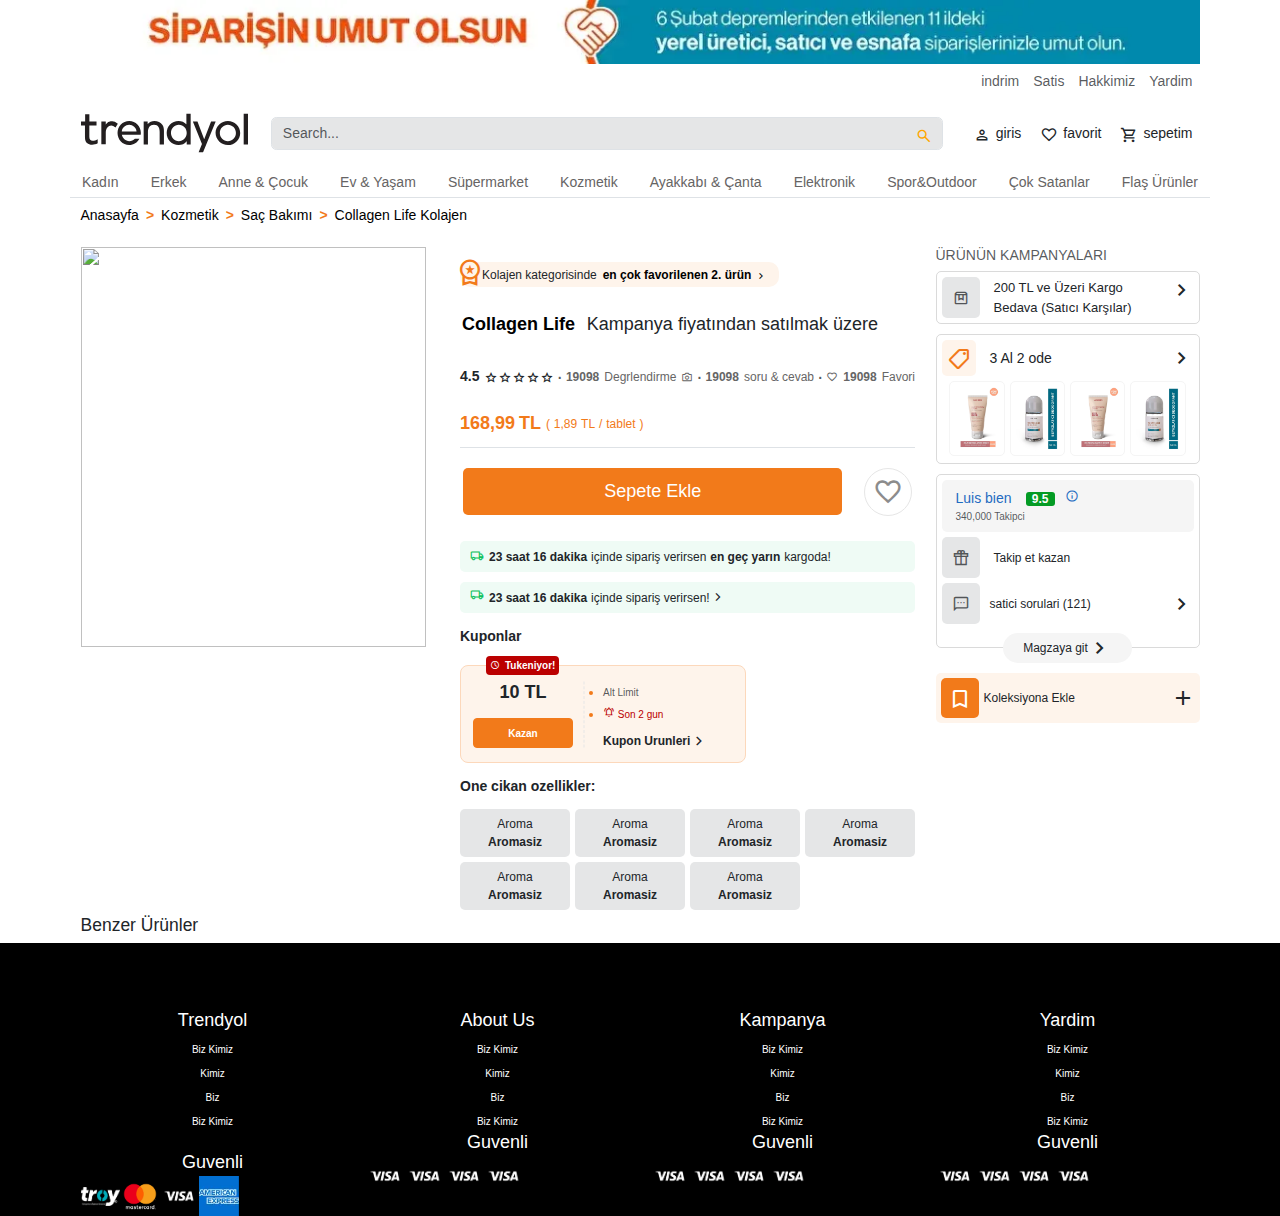
==== commit a31a4964: "trendyol product page1" ====
--- a/index.html
+++ b/index.html
@@ -13,7 +13,6 @@
     <link rel="stylesheet" href="css/style.css">
     <link rel="stylesheet" href="owl.css">
     <link rel="stylesheet" href="css.css">
-
     <style type="text/css" class="drift-base-styles">
         @keyframes noop {
           0% { zoom: 1; }
@@ -57,22 +56,117 @@
           position: absolute;
           pointer-events: none;
         }
+    </style>               
+    <link href="assets/css/master.css?v=1591956123" rel="stylesheet" type="text/css">
+    <link href="assets/css/media.css?v=1591956123" rel="stylesheet" type="text/css">
+    
+    <!-- <style>
+        
+
+.mobile-container {
+    margin: auto;
+    background-color: #555;
+    color: white;
+    border-radius: 10px;
+    width: 100%;
+}
+
+.topnav {
+    overflow: hidden;
+    background-color: #333;
+    position: relative;
+}
+
+.topnav #myLinks {
+    display: none;
+}
+
+.topnav {
+    color: white;
+    padding: 14px 16px;
+    text-decoration: none;
+    font-size: 17px;
+    display: flex;
+    justify-content: space-between;
+}
+
+.topnav a.icon {
+    display: block;
+    position: absolute;
+    right: 0;
+    top: 0;
+}
+
+.topnav a:hover {
+    background-color: #ddd;
+    color: black;
+}
+
+.topnav i {
+    cursor: pointer;
+}
+
+.menu-tab .active {
+    color: white;
+}
+
+.hidden {
+    display: none;
+}
+
+.mobile-hidden {
+    display: block;
+}
+
+.logo-mobile a {
+    color: #fff;
+}
+
+.mobile-menu {
+    text-align: center;
+    position: fixed;
+    top: 0;
+    bottom: 0;
+    right: 0;
+    left: 0;
+    background: #000000d9;
+    color: #fff;
+    width: 100%;
+    height: 100vh;
+    z-index: 99;
+    display: none;
+}
+
+.mobile-menu i {
+    position: absolute;
+    right: 15px;
+    top: 15px;
+    color: red;
+    cursor: pointer;
+    font-size: 25px;
+}
+
+.mobile-menu li a {
+    color: #fff;
+    font-size: 24px;
+}
+
+.mobile-menu li {
+    color: #fff;
+    padding: 15px;
+}
+
+.mobile-menu ul {
+    padding: 30%
+}
+
+hr {
+    width: 5%;
+    color: gray;
+}
+
     </style>
-       
-   
-                
-            <link href="assets/css/master.css?v=1591956123" rel="stylesheet" type="text/css">
-            <!--media style-->
-            <link href="assets/css/media.css?v=1591956123" rel="stylesheet" type="text/css">
-    
-      
-           <!-- <script>
-                window.dataLayer = window.dataLayer || [];
-                function gtag(){dataLayer.push(arguments);}
-                gtag('js', new Date());
-        
-                gtag('config', 'UA-112920667-1');
-            </script> -->
+       -->
 
 </head>
 <body>
@@ -114,25 +208,88 @@
                     </div>
                 </div>
             <!-- hamMenu -->
-                <div class="mobile-container">
-
-                    <div class="topnav">
-                    <a href="#home" class="active">Logo</a>
-                    <div id="myLinks">
-                           
-                    </div>
-                    <a href="javascript:void(0);" class="icon" onclick="myFunction()">
-                        <i class="fa fa-bars"></i>
-                    </a>
-                    </div>
-                    
-                  
-                    
-                </div>
+            <!-- <div class="mobile-container hidden">
+                <div class="topnav">
+                    <div class="logo-mobile">
+                        <a href="index.html">V<span class="v-color">N</span>EWS</a>
+                    </div>
+                    <span onclick="hamMenu()" class="material-symbols-outlined">  menu  </span>
+                </div>
+            </div>
+
+            <div id="mobile-menu" class="mobile-menu">
+                <span onclick="hamMenu()" class="material-symbols-outlined"> close </span>
+                <ul>
+                    <li class="main_menu">
+                        <a class="main_menu_text" href="index.html">Home</a>
+                    </li>
+                    <hr>
+                    <li class="main_menu">
+                        <a lass="main_menu_text" href="news.html">News</a>
+                    </li>
+                    <hr>
+                    <li class="main_menu">
+                        <a class="main_menu_text dropdown-btn" href="sitemap.html">Sitemap</a>
+                   </li>
+                </ul>
+            </div>
+            <div class="top-wide hidden-mobile">
+                <nav class="top">
+                    <div class="left">
+                        <ul>
+                            <li><a href="index.html">Home</a></li>
+                            <li><a href="news.html">News</a></li>
+                            <li><a href="sitemap.html">Sitemap</a></li>
+                        </ul>
+                    </div>
+                    <div class="social">
+                        <ul>
+                            <li><a href="https://www.facebook.com/"><i class="fa-brands fa-facebook-f"></i></a> </li>
+                            <li><a href="https://twitter.com/"><i class="fa-brands fa-twitter"></i></a></li>
+                            <li><a href="https://www.linkedin.com/"><i class="fa-brands fa-linkedin"></i></a></li>
+                            <li><a href="https://www.instagram.com/"><i class="fa-brands fa-instagram"></i></a></li>
+                        </ul>
+                    </div>
+                </nav>
+            </div>
+            <div class="body">
+                <div class="logo hidden-mobile">
+                    <a href="index.html">V<span class="v-color">N</span>EWS</a>
+                </div>
+                <div class="ads-banner">
+                    <img src="image/voice_banner.png" alt="">
+                </div>
+            </div> -->
+            <!-- Simulate a smartphone / tablet -->
+            <!-- <div class="bottom hidden-mobile">
+                <nav class="menu">
+                    <div class="left">
+                        <ul class="main_navigation">
+                            <li class="main_menu">
+                                <a class="main_menu_text" href="index.html">Home</a>
+                            </li>
+                            <li class="main_menu ">
+                                <a class="main_menu_text " href="news.html">News</a>
+                            </li>
+                            <li class="main_menu">
+                                <a lass="main_menu_text" href="sitemap.html">Sitemap</a>
+                            </li>
+
+                        </ul>
+                    </div>
+                    <div class="searchbox">
+                        <form class="search-form" action="news.html" method="">
+                            <input class="search-input" name="s" size="20" type="text" value=""
+                                placeholder="Type here to search...">
+                            <button class="search-btn" type="submit">
+                                <i class="fa fa-search"></i>
+
+                            </button>
+                        </form>
+                    </div>
+                </nav>
+            </div> -->
     
-
-
-
             <!-- hamMenu -->
 
 
@@ -303,20 +460,20 @@
                                         <div class="bigpic">
                                             <img class="drift-demo-trigger" src="https://fadzrinmadu.github.io/hosted-assets/product-detail-page-design-with-image-slider-html-css-and-javascript/shoe_3.jpg" alt="" data-zoom="https://fadzrinmadu.github.io/hosted-assets/product-detail-page-design-with-image-slider-html-css-and-javascript/shoe_3.jpg">
                                         </div>
-                                        <!-- bigpic -->
+                                        
                                         <div class="thumb_part clearfix">
                                             <div class="pic active">
                                                 <img src="https://fadzrinmadu.github.io/hosted-assets/product-detail-page-design-with-image-slider-html-css-and-javascript/shoe_1.jpg" alt="" data-bigpic-url="https://fadzrinmadu.github.io/hosted-assets/product-detail-page-design-with-image-slider-html-css-and-javascript/shoe_1.jpg" data-zoompic-url="https://fadzrinmadu.github.io/hosted-assets/product-detail-page-design-with-image-slider-html-css-and-javascript/shoe_1.jpg">
-                                            </div><!-- pic -->
+                                            </div>
                                             <div class="pic">
                                                 <img src="https://fadzrinmadu.github.io/hosted-assets/product-detail-page-design-with-image-slider-html-css-and-javascript/shoe_2.jpg" alt="" data-bigpic-url="https://fadzrinmadu.github.io/hosted-assets/product-detail-page-design-with-image-slider-html-css-and-javascript/shoe_2.jpg" data-zoompic-url="https://fadzrinmadu.github.io/hosted-assets/product-detail-page-design-with-image-slider-html-css-and-javascript/shoe_2.jpg">
-                                            </div><!-- pic -->
+                                            </div>
                                             <div class="pic">
                                                 <img src="https://fadzrinmadu.github.io/hosted-assets/product-detail-page-design-with-image-slider-html-css-and-javascript/shoe_3.jpg" alt="" data-bigpic-url="https://fadzrinmadu.github.io/hosted-assets/product-detail-page-design-with-image-slider-html-css-and-javascript/shoe_3.jpg" data-zoompic-url="https://fadzrinmadu.github.io/hosted-assets/product-detail-page-design-with-image-slider-html-css-and-javascript/shoe_3.jpg">
-                                            </div><!-- pic -->
-                                        </div><!-- thumb_part -->
-                                    </div><!-- pic_style1 -->
-                                </div><!--leftside-->
+                                            </div>
+                                        </div>
+                                    </div>
+                                </div>
                             </div>
                         </div>
                     </section>                     
@@ -1205,7 +1362,7 @@
     <section class="footer">
         <div class="container">
             <div class="row">
-                <div class="part1 col-md-3 d-flex flex-column">
+                <div class="part1 col-md-3 d-flex flex-column col-sm-12 text-sm-center">
                     <div class="first d-flex flex-column">
                         <div class="title">Trendyol</div>
                         <div class="list d-flex flex-column">
@@ -1225,7 +1382,7 @@
                         </div>
                     </div>
                 </div>
-                <div class="part2 col-md-3">
+                <div class="part2 col-md-3 col-sm-12 text-sm-center">
                     <div class="first d-flex flex-column">
                         <div class="title">About Us</div>
                         <div class="list d-flex flex-column">
@@ -1246,7 +1403,7 @@
                     </div>
     
                 </div>
-                <div class="part3  col-md-3">
+                <div class="part3  col-md-3 col-sm-12 text-sm-center">
                     <div class="first d-flex flex-column">
                         <div class="title">Kampanya</div>
                         <div class="list d-flex flex-column">
@@ -1266,7 +1423,7 @@
                         </div>
                     </div>    
                 </div>
-                <div class="part4  col-md-3">
+                <div class="part4  col-md-3 col-sm-12 text-sm-center">
                     <div class="first d-flex flex-column">
                         <div class="title">Yardim</div>
                         <div class="list d-flex flex-column">
@@ -1291,56 +1448,8 @@
         </div>
     </section>
 
-    <script>
-        const imgs = document.querySelectorAll('.img-select a');
-        const imgBtns = [...imgs];
-        let imgId = 1;
-        imgBtns.forEach((imgItem) => {
-            imgItem.addEventListener('click', (event) => {
-                event.preventDefault();
-                imgId = imgItem.dataset.id;
-                slideImage();
-            });
-        });
-        function slideImage(){
-            const displayWidth = document.querySelector('.img-showcase img:first-child').clientWidth;
-            document.querySelector('.img-showcase').style.transform = `translateX(${- (imgId - 1) * displayWidth}px)`;
-        }
-        window.addEventListener('resize', slideImage);
-    </script>
-
-    <!-- <script>
-        var options = {
-            width: 400,
-            zoomWidth: 500,
-            offset: {vertical: 0, horizontal: 10}
-        };
-        new ImageZoom(document.getElementById("img-container"), options);
-
-        var options2 = {
-            width: 400,
-            zoomWidth: 500,
-            offset: {vertical: 0, horizontal: 10}
-        };
-        new ImageZoom(document.getElementById("img-container2"), options2);
-
-        var options3 = {
-            width: 400,
-            zoomWidth: 500,
-            offset: {vertical: 0, horizontal: 10}
-        };
-        new ImageZoom(document.getElementById("img-container3"), options3);
-        
-        var options4 = {
-            width: 400,
-            zoomWidth: 500,
-            offset: {vertical: 0, horizontal: 10}
-        };
-        new ImageZoom(document.getElementById("img-container4"), options4);
-    
-    </script> -->
-
-<!-- <script src="magnify.js"></script> -->
+
+
     <script src="https://cdnjs.cloudflare.com/ajax/libs/jquery/3.7.1/jquery.min.js" integrity="sha512-v2CJ7UaYy4JwqLDIrZUI/4hqeoQieOmAZNXBeQyjo21dadnwR+8ZaIJVT8EE2iyI61OV8e6M8PP2/4hpQINQ/g==" crossorigin="anonymous" referrerpolicy="no-referrer"></script>
     <script src="https://cdnjs.cloudflare.com/ajax/libs/OwlCarousel2/2.3.4/owl.carousel.min.js" integrity="sha512-bPs7Ae6pVvhOSiIcyUClR7/q2OAsRiovw4vAkX+zJbw3ShAeeqezq50RIIcIURq7Oa20rW2n2q+fyXBNcU9lrw==" crossorigin="anonymous" referrerpolicy="no-referrer"></script>
     <script src="owl.js"></script>
@@ -1374,213 +1483,94 @@
         document.onclick = jsddm_close;
     </script>
 
-    <!-- <script>
-        
-    thumbnails = document.querySelectorAll(".thumbnail"),
-    replacePicture = document.querySelector("#picture"),
-    currentPicture = document.querySelector(".picture-div"),
-    productInfo = document.querySelector(".productInfo")
-    thumbnails.forEach(thumbnail => {
-    thumbnail.addEventListener("click" ,()=>{
-        replacePicture.src = thumbnail.src;
-        output.style.backgroundImage = "url('" + thumbnail.src + "')";
-    });
-
-});
-
-
-const imageZoom = (picID , outputID) => {
-    const moveLens = (e) => {
-        let pos, x, y;
-        e.preventDefault();
-
-
-        pos = getCursorPos(e);
-        
-        x = pos.x - (lens.offsetWidth / 2);
-        y = pos.y - (lens.offsetHeight / 2);
-        
-        
-        if( x > pic.Width - lens.offsetWidth) {
-            x = pic.Width - lens.offsetWidth  ;
-        }
-        if(x < 0) {
-            x = 0;
-        }
-        if( y > pic.height - lens.offsetHeight){
-            y = pic.height - lens.offsetHeight ;
-        }
-        if(y < 0) {
-            y = 0;
-        }
-        
-        lens.style.left = x + "px";
-        lens.style.top = y + "px";
-        
-        output.style.backgroundPosition = "-" + (x * x1) + "px -" + (y * y1)  + "px";
-        
-        output.style.backgroundSize = (pic.width * x1 )  + "px " + (pic.height * y1 )  + "px";
-        console.log(output.style.backgroundSize);
-
-    }
-    pic = document.getElementById(picID);
-    output = document.getElementById(outputID);
-
-    lens = document.createElement("DIV");
-    lens.setAttribute("class", "pic-zoom-lens");
-    pic.parentElement.insertBefore(lens,pic);
-
-    x1 = output.offsetWidth / lens.offsetWidth;
-    y1 = output.offsetHeight / lens.offsetHeight;
-
-
-    lens.addEventListener("mousemove", moveLens);
-    pic.addEventListener("mousemove",moveLens);
-
-    const getCursorPos=(e)=>{
-        let a, x=0 , y=0;
-        e=e || window.event;
-
-        a=pic.getBoundingClientRect();
-
-        x = e.pageX - a.left;
-        y = e.pageY - a.top;
-
-        x= x - window.scrollX;
-        y= y - window.scrollY;
-        return {x:x , y:y};
-    }
-
-    currentPicture.addEventListener("mouseenter" , ()=>{
-        lens.style.display = "block";
-        productInfo.style.display="none";
-        output.style.backgroundImage = "url('" + pic.src + "')";
-    });
-    currentPicture.addEventListener("mouseleave" , ()=>{
-        lens.style.display = "none";
-        productInfo.style.display="block";
-        output.style.backgroundImage = "url('')";
-    });
-
-}
-
-imageZoom("picture" , "pictureOutput");
-
-    </script> -->
-
-
-<!-- <script>
-    function myFunction() {
-      var x = document.getElementById("myLinks");
-      if (x.style.display === "block") {
-        x.style.display = "none";
-      } else {
-        x.style.display = "block";
-      }
-    }
-    </script> -->
-
-
-     <!-- Jquery Library -->
-     <script src="assets/js/jquery-1.11.1.min.js" type="text/javascript"></script> <!-- jquery library --><!-- Jquery Library -->
-    
-     <!-- Master Js -->
-     <script src="assets/js/master.js" type="text/javascript"></script> <!-- master --><!-- Master Js -->
-     
-     <!-- Animate -->
-     <link href="assets/css/animate.css" rel="stylesheet" type="text/css"> <!-- animate --><!-- Animate -->
-     
-     
-     
-     <!-- Ellipsis-->
-     <script src="assets/plugin/ellipsis/jquery.dotdotdot.min.js" type="text/javascript"></script> <!-- ellipsis --><!-- Ellipsis-->
-     
-     <!-- Nice select-->
-     <link href="assets/plugin/nice-select/css/custom.css" rel="stylesheet" type="text/css"> <!-- nice select -->
-     <script src="assets/plugin/nice-select/js/jquery.nice-select.min.js" type="text/javascript"></script> <!-- nice select --><!-- Nice select-->
-     
-     
-     
-     
-     
-     
-     
-         <!-- Zoom-->
-         <link rel="stylesheet" href="assets/plugin/drift-master/drift-basic.css">
-     <script src="assets/plugin/drift-master/Drift.js"></script>    <!-- Zoom-->
-     
-     <!-- Function-->
-     <script src="assets/js/functions.js" type="text/javascript"></script><!-- function --><!-- Function-->
-     <script src="assets/plugin/sweetalert/sweetalert.min.js" type="text/javascript"></script> <!-- cropper -->
+
+     <script src="assets/js/master.js" type="text/javascript"></script> 
+     <link href="assets/css/animate.css" rel="stylesheet" type="text/css"> 
+     <script src="assets/plugin/ellipsis/jquery.dotdotdot.min.js" type="text/javascript"></script> 
+     <link href="assets/plugin/nice-select/css/custom.css" rel="stylesheet" type="text/css">
+     <script src="assets/plugin/nice-select/js/jquery.nice-select.min.js" type="text/javascript"></script> 
+     <link rel="stylesheet" href="assets/plugin/drift-master/drift-basic.css">
+     <script src="assets/plugin/drift-master/Drift.js"></script>   
+     <script src="assets/js/functions.js" type="text/javascript"></script>
+     <script src="assets/plugin/sweetalert/sweetalert.min.js" type="text/javascript"></script>
      <script src="assets/js/Atlasweb.js"></script>
      <script src="assets/js/atlasweb.ctrl.js"></script>
-     
-     <!-- Page scripts -->
-     
-     
-     
-         <script>
-             $(document).ready(function(){
-     
-             ////////////////////////////////////////////////////////////////////
-             // nice select
-             $('select').niceSelect();
-             // end nice select
-     
-             //////////////////////////////////////////////////////////////
-             // //thumbnail pics
-             $('.pic_style1 .thumb_part .pic').click(function(){
-                 var $this=$(this);
-                 $('.pic_style1 .bigpic').animate({opacity:0.6},200,function () {
-                     $('.pic_style1 .thumb_part .pic').removeClass('active');
-                     $(this).addClass('active');
-                     var bigpic = $this.find('img').attr('data-bigpic-url');
-                     var zoompic = $this.find('img').attr('data-zoompic-url');
-                     $('.pic_style1 .bigpic').find('img').attr('src',bigpic).attr('data-zoom',zoompic);
-                     $('.pic_style1 .bigpic').animate({opacity:1});
-                 });
-     
-             });// //thumbnail pics
-     
-             //////////////////////////////////////////////////////////////
-             // //detail tabs
-             $('.product_detail_style1 .title3').click(function(){
-                 $(this).toggleClass('open');
-                 $(this).closest('.item1').find('.paragraph1').slideToggle(200);
-                 $(this).closest('.item1').find('.share_style2').slideToggle(200);
-             });// //detail tabs
-     
-             $('.product_detail_style1 .like1 .icon').click(function () {
-                 $(this).toggleClass('liked');
-             })
-     
-             //////////////////////////////////////////////////////////////
-             // zoom plugin
-             new Drift(document.querySelector('.drift-demo-trigger'), {
-                 paneContainer: document.querySelector('.product_detail_style1'),
-                 inlinePane: 900,
-                 containInline: true,
-                 hoverBoundingBox: true,
-                 zoomFactor: 3,
-                 inlineOffsetY: -85,
-             });
-     
-     
-                 $('.box_style1 .quick_view .text').click(function(){
-                     show_modal('.bg15');
-                     modal_box('#popup_box15',$(this));
-                 });
-                 $(document.body).on('click','.modal_style15 .close_icon',function(){
-                     hide_modal('.bg1');
-                     $('.modal_style15').fadeOut();
-                 });
-             // zoom plugin
-     
-             });//end document ready
-         </script>
-     
-     <!-- Page scripts -->
-     <script>
+         
+    <script>
+        $(document).ready(function(){
+
+        // nice select
+        $('select').niceSelect();
+        // end nice select
+
+        // //thumbnail pics
+        $('.pic_style1 .thumb_part .pic').click(function(){
+            var $this=$(this);
+            $('.pic_style1 .bigpic').animate({opacity:0.6},200,function () {
+                $('.pic_style1 .thumb_part .pic').removeClass('active');
+                $(this).addClass('active');
+                var bigpic = $this.find('img').attr('data-bigpic-url');
+                var zoompic = $this.find('img').attr('data-zoompic-url');
+                $('.pic_style1 .bigpic').find('img').attr('src',bigpic).attr('data-zoom',zoompic);
+                $('.pic_style1 .bigpic').animate({opacity:1});
+            });
+
+        });// //thumbnail pics
+
+        
+        // //detail tabs
+        $('.product_detail_style1 .title3').click(function(){
+            $(this).toggleClass('open');
+            $(this).closest('.item1').find('.paragraph1').slideToggle(200);
+            $(this).closest('.item1').find('.share_style2').slideToggle(200);
+        });// //detail tabs
+
+        $('.product_detail_style1 .like1 .icon').click(function () {
+            $(this).toggleClass('liked');
+        })
+
+        // zoom plugin
+        new Drift(document.querySelector('.drift-demo-trigger'), {
+            paneContainer: document.querySelector('.product_detail_style1'),
+            inlinePane: 900,
+            containInline: true,
+            hoverBoundingBox: true,
+            zoomFactor: 3,
+            inlineOffsetY: -85,
+        });
+
+
+            $('.box_style1 .quick_view .text').click(function(){
+                show_modal('.bg15');
+                modal_box('#popup_box15',$(this));
+            });
+            $(document.body).on('click','.modal_style15 .close_icon',function(){
+                hide_modal('.bg1');
+                $('.modal_style15').fadeOut();
+            });
+        // zoom plugin
+
+        });//end document ready
+    </script>
+
+    <!-- <script>
+            const imgs = document.querySelectorAll('.img-select a');
+            const imgBtns = [...imgs];
+            let imgId = 1;
+            imgBtns.forEach((imgItem) => {
+                imgItem.addEventListener('click', (event) => {
+                    event.preventDefault();
+                    imgId = imgItem.dataset.id;
+                    slideImage();
+                });
+            });
+            function slideImage(){
+                const displayWidth = document.querySelector('.img-showcase img:first-child').clientWidth;
+                document.querySelector('.img-showcase').style.transform = `translateX(${- (imgId - 1) * displayWidth}px)`;
+            }
+            window.addEventListener('resize', slideImage);
+        </script> -->
+     <!-- <script>
          $(function () {
              $(document.body).on('submit','.frm-cart-count',function (e) {
                  e.preventDefault();
@@ -1590,7 +1580,19 @@
                  $(document.body).find('.gs-header').remove();
              },500);
          });
+     </script> -->
+     <script>
+         // hamburger menu
+        //  function hamMenu() {
+        //      var menu = document.getElementById("mobile-menu");
+        //      if (menu.style.display === "block") {
+        //          menu.style.display = "none";
+        //      } else {
+        //          menu.style.display = "block";
+        //      }
+        //  }
+
      </script>
-     
+ 
 </body>
 </html>--- a/css/style.css
+++ b/css/style.css
@@ -353,6 +353,7 @@
 }
 .main-body .main-side {
     padding: 5px 10px;
+    position: relative;
 }
 .main-body .main-side .top-part {
     border-bottom: 1px solid #dee2e6;
@@ -983,7 +984,502 @@
   
 
 
-
-
-
-
+  /* @media (max-width: 480px) {
+    body {
+        margin: 0;
+        font: 12px/24px "Roboto", sans-serif;
+        background-color: #fff;
+        color: #181818;
+    }
+    .n4-content-first {
+        display: flex;
+        padding: 20px 0;
+        flex-direction: column;
+        align-items: flex-start;
+        gap: 5px;
+    }
+    .tabs .pop-posts .text {
+        font-size: 12px;
+        line-height: 24px;
+        overflow: hidden;
+    }
+    .tabs .pop-posts li {
+        margin-top: 17px;
+        display: flex;
+        flex-direction: column;
+    }
+    .hidden {
+        display: block;
+    } 
+    .hidden-mobile {
+        display: none;
+    }
+    .ads-banner {
+        margin: 0 20px;
+    }
+    .tabs .menu-tab li a {
+        display: block;
+        color: #2d3340;
+        background-color: #f5f5f5;
+        padding: 10px 10px;
+        font-size: 12px;
+        border-radius: 3px 3px 0 0;
+    }
+    .tabs .comments p {
+        font-size: 12px;
+        line-height: 15px;
+        color: #b7b7b7;
+        padding-top: 10px;
+        margin: 0;
+    }
+
+    .footer-content {
+        display: flex;
+        flex-direction: column;
+        justify-content: space-evenly;
+        align-items: center;
+        margin: auto;
+        text-align: center;
+    }
+    footer .contact-us {
+        width: 100%;
+    }
+    footer .category {
+        width: 100%;
+    }
+    footer .about-us {
+        width: 100%;
+    }
+    .footer-widgets .widget {
+        margin-bottom: 30px;
+        display: flex;
+        align-items: center;
+        text-align: center;
+        flex-direction: column;
+    }
+    .copyright-content {
+        text-align: center;
+    }
+    .main-side-bottom {
+        display: flex;
+        flex-direction: column;
+        gap: 25px;
+    }
+
+
+    .mgo-line {
+        width: 100%;
+        height: 4px;
+        background-color: #ebebeb;
+        clear: both;
+    }.trending-flex {
+        display: flex;
+        flex-direction: column;
+        align-items: flex-start;
+        justify-content: center;
+    }.trending-posts .one-fourth {
+        width: 100%;
+    }
+    .trending-posts .post {
+        border-bottom: 1px solid #e9e9e9;
+        padding-bottom: 17px;
+        padding-top: 11px;
+    }
+    .main-body {
+        padding: 0 10% !important;
+        display: flex;
+        flex-direction: column;
+        flex-wrap: wrap;
+        align-content: stretch;
+        justify-content: flex-end;
+        align-items: center;
+    }
+    .right-side .widget {
+        margin: 25px 0 !important;
+    }
+    .middle-text {
+        position: absolute;
+        bottom: 58px;
+        left: 0;
+        color: #fff;
+        display: flex;
+        flex-direction: column;
+        justify-content: center;
+        align-items: center;
+        width: 100%;
+        text-align: center;
+    }
+    .right-side {
+        width: 100%;
+    }
+    .tabs .pop-posts .thumb {
+        margin-right: 15px;
+        margin-top: 3px;
+        width: 70%;
+    }
+    .post-flex {
+        display: flex;
+        flex-direction: column;
+    }
+    .activity {
+        height: 42px;
+        line-height: 42px;
+        border: 1px solid #eaeaea;
+        display: flex;
+        padding: 0 15px;
+        border-radius: 3px;
+        width: 30%;
+        align-items: center;
+    }
+    .post-wrap article.post {
+        display: flex;
+        flex-direction: column;
+        align-items: center;
+        justify-content: center;
+    }
+    .editors-posts .post .thumb, .relate-posts .post .thumb {
+      
+        width: 100%;
+    }
+    .popular-posts {
+        margin-top: 50px;
+        padding: 0 0 !important;
+    }
+    .editors-posts {
+        padding: 0 !important;
+    }
+    .comment-box {
+        flex-direction: column;
+    }
+    iframe {
+        width: 100%;
+        height: 100%;
+    }
+    .social-list-n1 .d-flex {
+        justify-content: inherit !important;
+        width: 100px;
+    }
+} */
+
+/* @media  (max-width: 767px)
+ {
+    .social-list-n1 .d-flex {
+        justify-content: inherit !important;
+        width: 100px;
+    }
+    .comment-box {
+        flex-direction: column;
+    }
+    .n4-content-first {
+        display: flex;
+        padding: 20px 0;
+        flex-direction: column;
+        align-items: flex-start;
+        gap: 5px;
+    }
+    .right-side .widget {
+        margin: 45px 25px 30px 25px;
+    }
+    .hidden {
+        display: block;
+    } 
+    .hidden-mobile {
+        display: none;
+    }
+    .tabs .pop-posts li {
+        margin-top: 17px;
+        display: flex;
+        flex-direction: row;
+    }
+    .footer-content {
+        display: flex;
+        flex-direction: column;
+        justify-content: space-evenly;
+        align-items: center;
+        margin: auto;
+        text-align: center;
+    }
+    footer .contact-us {
+        width: 100%;
+    }
+    footer .category {
+        width: 100%;
+    }
+    footer .about-us {
+        width: 100%;
+    }
+    .footer-widgets .widget {
+        margin-bottom: 30px;
+        display: flex;
+        align-items: center;
+        text-align: center;
+        flex-direction: column;
+    }
+    .copyright-content {
+        text-align: center;
+    }
+    .main-side-bottom {
+        display: flex;
+        flex-direction: column;
+        gap: 25px;
+    }
+    .activity {
+        height: 42px;
+        line-height: 42px;
+        border: 1px solid #eaeaea;
+        display: flex;
+        padding: 0 15px;
+        border-radius: 3px;
+        width: 25%;
+        align-items: center;
+    }
+
+    body {
+        margin: 0;
+        font: 12px/24px "Roboto", sans-serif;
+        background-color: #fff;
+        color: #181818;
+    }
+    .mgo-line {
+        width: 100%;
+        height: 4px;
+        background-color: #ebebeb;
+        clear: both;
+    }.trending-flex {
+        display: flex;
+        flex-direction: column;
+        align-items: flex-start;
+        justify-content: center;
+    }.trending-posts .one-fourth {
+        width: 100%;
+    }
+    .trending-posts .post {
+        border-bottom: 1px solid #e9e9e9;
+        padding-bottom: 17px;
+        padding-top: 11px;
+    }
+    .main-body {
+        padding: 0 10% !important;
+        display: flex;
+        flex-direction: column;
+        flex-wrap: nowrap;
+        align-items: center;}
+        
+    .middle-text {
+        position: absolute;
+        bottom: 58px;
+        left: 0;
+        color: #fff;
+        display: flex;
+        flex-direction: column;
+        justify-content: center;
+        align-items: center;
+        width: 100%;
+        text-align: center;
+    }
+    .right-side {
+        width: 100%;
+    }
+    .tabs .pop-posts .thumb {
+        margin-right: 15px;
+        margin-top: 3px;
+        width: 70%;
+    }
+    .featured-posts .content-left, .popular-posts .content-left, .trending-posts .one-fourth {
+        margin-bottom: 35px;
+    }.featured-posts .content-left, .featured-posts .content-right, .popular-posts .content-left, .popular-posts .content-right, .trending-posts .one-fourth {
+        width: 100%;
+        margin-right: 0;
+        float: none;
+    }
+    .post-flex {
+        display: flex;
+        flex-direction: column;
+    }
+    .post-wrap article.post {
+        display: flex;
+        flex-direction: column;
+        align-items: center;
+        justify-content: center;
+    }
+    .editors-posts .post .thumb, .relate-posts .post .thumb {
+       
+        width: 100%;
+    }
+    .ads-banner {
+        margin: 0 20px;
+    }
+    .popular-posts {
+        margin-top: 50px;
+        padding: 0 20px;
+    }
+    .editors-posts {
+        padding: 0 20px;
+    }
+
+iframe {
+    width: 100%;
+    height: 100%;
+}
+} */
+
+
+/* @media  (max-width: 980px) 
+ {
+    .n4-content-first {
+        display: flex;
+        padding: 20px 0;
+        flex-direction: column;
+        align-items: flex-start;
+        gap: 5px;
+    }
+    .right-side .widget {
+        margin: 25px 0 !important;
+    }
+    .hidden {
+        display: block;
+    } 
+    .hidden-mobile {
+        display: none;
+    }
+    .tabs .pop-posts li {
+        margin-top: 17px;
+        display: flex;
+        flex-direction: row;
+    }
+    .footer-content {
+        display: flex;
+        flex-direction: column;
+        justify-content: space-evenly;
+        align-items: center;
+        margin: auto;
+        text-align: center;
+    }
+    footer .contact-us {
+        width: 100%;
+    }
+    footer .category {
+        width: 100%;
+    }
+    footer .about-us {
+        width: 100%;
+    }
+    .footer-widgets .widget {
+        margin-bottom: 30px;
+        display: flex;
+        align-items: center;
+        text-align: center;
+        flex-direction: column;
+    }
+    .copyright-content {
+        text-align: center;
+    }
+    .main-side-bottom {
+        display: flex;
+        flex-direction: column;
+        gap: 25px;
+    }
+    .activity {
+        height: 42px;
+        line-height: 42px;
+        border: 1px solid #eaeaea;
+        display: flex;
+        padding: 0 15px;
+        border-radius: 3px;
+        width: 35%;
+        align-items: center;
+    }
+
+    body {
+        margin: 0;
+        font: 12px/24px "Roboto", sans-serif;
+        background-color: #fff;
+        color: #181818;
+    }
+    .mgo-line {
+        width: 100%;
+        height: 4px;
+        background-color: #ebebeb;
+        clear: both;
+    }.trending-flex {
+        display: flex;
+        flex-direction: column;
+        align-items: flex-start;
+        justify-content: center;
+    }.trending-posts .one-fourth {
+        width: 100%;
+    }
+    .trending-posts .post {
+        border-bottom: 1px solid #e9e9e9;
+        padding-bottom: 17px;
+        padding-top: 11px;
+    }
+    .main-body {
+        padding: 0 10% !important;
+        display: flex;
+        flex-direction: column;
+        flex-wrap: nowrap;
+        align-items: center;
+        }
+        
+    .middle-text {
+        position: absolute;
+        bottom: 58px;
+        left: 0;
+        color: #fff;
+        display: flex;
+        flex-direction: column;
+        justify-content: center;
+        align-items: center;
+        width: 100%;
+        text-align: center;
+    }
+    .right-side {
+        width: 100%;
+    }
+    .tabs .pop-posts .thumb {
+        margin-right: 15px;
+        margin-top: 3px;
+        width: 20%;
+    }
+    .featured-posts .content-left, .popular-posts .content-left, .trending-posts .one-fourth {
+        margin-bottom: 35px;
+    }.featured-posts .content-left, .featured-posts .content-right, .popular-posts .content-left, .popular-posts .content-right, .trending-posts .one-fourth {
+        width: 100%;
+        margin-right: 0;
+        float: none;
+    }
+    .post-flex {
+        display: flex;
+        flex-direction: column;
+    }
+    .post-wrap article.post {
+        display: flex;
+        flex-direction: column;
+        align-items: flex-start;
+        text-align: inherit;
+    }
+    .editors-posts .post .thumb, .relate-posts .post .thumb {
+       
+        width: 100%;
+    }
+    .ads-banner {
+        margin: 0 20px;
+    }
+    .popular-posts {
+        padding: 0 0px;
+    }
+    .editors-posts {
+        padding: 20px 0;
+    }
+
+iframe {
+    width: 100%;
+    height: 100%;
+}
+}
+
+
+
+
+ */
--- a/assets/css/master.css
+++ b/assets/css/master.css
@@ -52,7 +52,7 @@
 .product_detail_style1 .drift-zoom-pane{
     position: absolute;
     width: 80%;
-    height: 0%;
+    height: 80%;
     z-index: 999;
 }
 .product_detail_style1 .item{
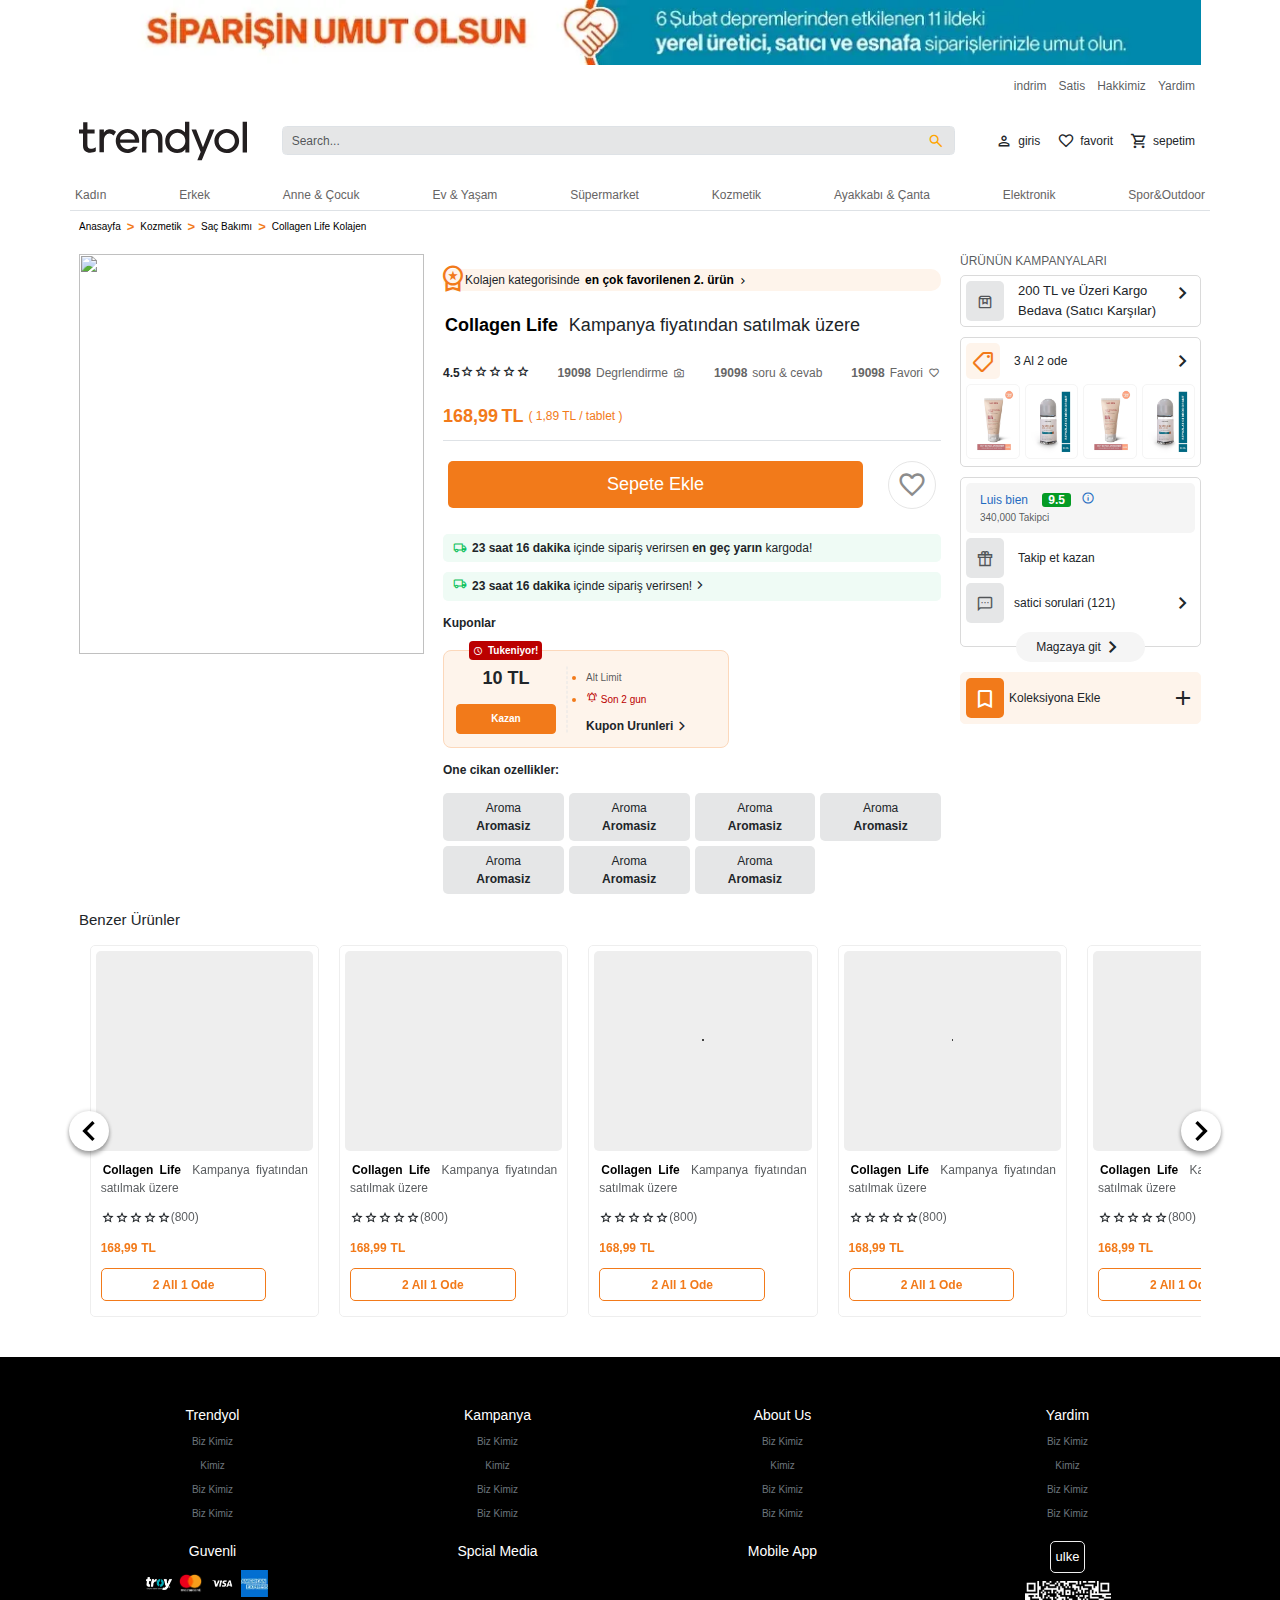
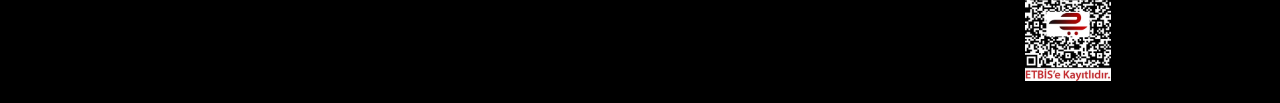
==== commit b5111342: "last version" ====
--- a/index.html
+++ b/index.html
@@ -4,15 +4,17 @@
     <meta charset="UTF-8">
     <meta name="viewport" content="width=device-width, initial-scale=1.0">
     <title>Trendyol Page</title>
+    <script src="https://ajax.googleapis.com/ajax/libs/jquery/2.1.1/jquery.min.js"></script>
+    <script src="https://cdnjs.cloudflare.com/ajax/libs/jquery/3.7.1/jquery.min.js" integrity="sha512-v2CJ7UaYy4JwqLDIrZUI/4hqeoQieOmAZNXBeQyjo21dadnwR+8ZaIJVT8EE2iyI61OV8e6M8PP2/4hpQINQ/g==" crossorigin="anonymous" referrerpolicy="no-referrer"></script>
     <link rel="stylesheet" href="https://cdnjs.cloudflare.com/ajax/libs/OwlCarousel2/2.3.4/assets/owl.carousel.min.css" integrity="sha512-tS3S5qG0BlhnQROyJXvNjeEM4UpMXHrQfTGmbQ1gKmelCxlSEBUaxhRBj/EFTzpbP4RVSrpEikbmdJobCvhE3g==" crossorigin="anonymous" referrerpolicy="no-referrer" />
     <link rel="stylesheet" href="https://cdnjs.cloudflare.com/ajax/libs/OwlCarousel2/2.3.4/assets/owl.theme.default.min.css" integrity="sha512-sMXtMNL1zRzolHYKEujM2AqCLUR9F2C4/05cdbxjjLSRvMQIciEPCQZo++nk7go3BtSuK9kfa/s+a4f4i5pLkw==" crossorigin="anonymous" referrerpolicy="no-referrer" />
     <link href="https://cdn.jsdelivr.net/npm/bootstrap@5.3.3/dist/css/bootstrap.min.css" rel="stylesheet" integrity="sha384-QWTKZyjpPEjISv5WaRU9OFeRpok6YctnYmDr5pNlyT2bRjXh0JMhjY6hW+ALEwIH" crossorigin="anonymous">
     <link rel="stylesheet" href="https://fonts.googleapis.com/css2?family=Material+Symbols+Outlined:opsz,wght,FILL,GRAD@24,400,0,0" />
     <link rel="stylesheet" href="https://cdnjs.cloudflare.com/ajax/libs/font-awesome/4.7.0/css/font-awesome.min.css">    
     <script src="https://unpkg.com/js-image-zoom@0.4.1/js-image-zoom.js" type="application/javascript"></script>
-    <link rel="stylesheet" href="css/style.css">
+    <link rel="stylesheet" href="assets/css/style.css">
     <link rel="stylesheet" href="owl.css">
-    <link rel="stylesheet" href="css.css">
+    <meta name="viewport" content="width=device-width, user-scalable=no">
     <style type="text/css" class="drift-base-styles">
         @keyframes noop {
           0% { zoom: 1; }
@@ -59,132 +61,29 @@
     </style>               
     <link href="assets/css/master.css?v=1591956123" rel="stylesheet" type="text/css">
     <link href="assets/css/media.css?v=1591956123" rel="stylesheet" type="text/css">
-    
-    <!-- <style>
-        
-
-.mobile-container {
-    margin: auto;
-    background-color: #555;
-    color: white;
-    border-radius: 10px;
-    width: 100%;
-}
-
-.topnav {
-    overflow: hidden;
-    background-color: #333;
-    position: relative;
-}
-
-.topnav #myLinks {
-    display: none;
-}
-
-.topnav {
-    color: white;
-    padding: 14px 16px;
-    text-decoration: none;
-    font-size: 17px;
-    display: flex;
-    justify-content: space-between;
-}
-
-.topnav a.icon {
-    display: block;
-    position: absolute;
-    right: 0;
-    top: 0;
-}
-
-.topnav a:hover {
-    background-color: #ddd;
-    color: black;
-}
-
-.topnav i {
-    cursor: pointer;
-}
-
-.menu-tab .active {
-    color: white;
-}
-
-.hidden {
-    display: none;
-}
-
-.mobile-hidden {
-    display: block;
-}
-
-.logo-mobile a {
-    color: #fff;
-}
-
-.mobile-menu {
-    text-align: center;
-    position: fixed;
-    top: 0;
-    bottom: 0;
-    right: 0;
-    left: 0;
-    background: #000000d9;
-    color: #fff;
-    width: 100%;
-    height: 100vh;
-    z-index: 99;
-    display: none;
-}
-
-.mobile-menu i {
-    position: absolute;
-    right: 15px;
-    top: 15px;
-    color: red;
-    cursor: pointer;
-    font-size: 25px;
-}
-
-.mobile-menu li a {
-    color: #fff;
-    font-size: 24px;
-}
-
-.mobile-menu li {
-    color: #fff;
-    padding: 15px;
-}
-
-.mobile-menu ul {
-    padding: 30%
-}
-
-hr {
-    width: 5%;
-    color: gray;
-}
-
-    </style>
-       -->
+          
 
 </head>
 <body>
     <div class="container container-md">
         <div class="head">
-            <div class="">
+            <div class="banner">
                 <img src="images/web-product-detail-top-tr-TR-1709048761837-deprem.webp" alt="">
             </div>
-            <div class="border1">
-                <div class="d-flex flex-row-reverse ">
-                    <div class="p-2 "><a class="text-muted fs-8" href="google.com">Yardim</a></div>
-                    <div class="p-2 "><a class="text-muted fs-8" href="google.com">Hakkimiz</a></div>
-                    <div class="p-2 "><a class="text-muted fs-8" href="google.com">Satis</a></div>
-                    <div class="p-2 "><a class="text-muted fs-8" href="google.com">indrim</a></div>
-                </div>
-                <div class="header">
+            <div class="border1 my-2">
+                <div class="d-none d-sm-block">
+                    <div class="sub_menu d-flex flex-row-reverse ">
+                        <div class="sub_menu1 p-2 "><a class="text-muted fs-8" href="google.com">Yardim</a></div>
+                        <div class="sub_menu2 p-2 "><a class="text-muted fs-8" href="google.com">Hakkimiz</a></div>
+                        <div class="sub_menu3 p-2 "><a class="text-muted fs-8" href="google.com">Satis</a></div>
+                        <div class="sub_menu4 p-2 "><a class="text-muted fs-8" href="google.com">indrim</a></div>
+                    </div>
+                </div>
+                <div class="header my-2">
                     <div class="logo">
-                        <img class="v-img" src="images/ty-web.svg" alt="">
+                        <a href="trendyol.com">
+                            <img class="v-img" src="images/ty-web.svg" alt="">
+                        </a>
                     </div>
                     <div class="input-search">
                         <input type="text" class="form-control" placeholder="Search...">
@@ -192,244 +91,225 @@
                                 <span class="material-symbols-outlined fs-10">search </span>                        
                             </div>
                     </div>
-                    <div class="action-btn d-flex flex-row-reverse">
-                        <div class="p-2 d-flex align-items-end basket">
-                            <span class="material-symbols-outlined fs-10">shopping_cart </span>
-                            <span>sepetim</span>
-                        </div>
-                        <div class="p-2 d-flex align-items-end favorit">
-                            <span class="material-symbols-outlined">favorite </span>
-                            <span>favorit</span>
-                        </div>
-                        <div class="p-2 d-flex align-items-end sign-in"> 
-                            <span class="material-symbols-outlined"> person </span>
-                            <span>giris</span>
-                        </div>
-                    </div>
-                </div>
-            <!-- hamMenu -->
-            <!-- <div class="mobile-container hidden">
-                <div class="topnav">
-                    <div class="logo-mobile">
-                        <a href="index.html">V<span class="v-color">N</span>EWS</a>
-                    </div>
-                    <span onclick="hamMenu()" class="material-symbols-outlined">  menu  </span>
-                </div>
-            </div>
-
-            <div id="mobile-menu" class="mobile-menu">
-                <span onclick="hamMenu()" class="material-symbols-outlined"> close </span>
-                <ul>
-                    <li class="main_menu">
-                        <a class="main_menu_text" href="index.html">Home</a>
-                    </li>
-                    <hr>
-                    <li class="main_menu">
-                        <a lass="main_menu_text" href="news.html">News</a>
-                    </li>
-                    <hr>
-                    <li class="main_menu">
-                        <a class="main_menu_text dropdown-btn" href="sitemap.html">Sitemap</a>
-                   </li>
-                </ul>
-            </div>
-            <div class="top-wide hidden-mobile">
-                <nav class="top">
-                    <div class="left">
-                        <ul>
-                            <li><a href="index.html">Home</a></li>
-                            <li><a href="news.html">News</a></li>
-                            <li><a href="sitemap.html">Sitemap</a></li>
-                        </ul>
-                    </div>
-                    <div class="social">
-                        <ul>
-                            <li><a href="https://www.facebook.com/"><i class="fa-brands fa-facebook-f"></i></a> </li>
-                            <li><a href="https://twitter.com/"><i class="fa-brands fa-twitter"></i></a></li>
-                            <li><a href="https://www.linkedin.com/"><i class="fa-brands fa-linkedin"></i></a></li>
-                            <li><a href="https://www.instagram.com/"><i class="fa-brands fa-instagram"></i></a></li>
-                        </ul>
-                    </div>
-                </nav>
-            </div>
-            <div class="body">
-                <div class="logo hidden-mobile">
-                    <a href="index.html">V<span class="v-color">N</span>EWS</a>
-                </div>
-                <div class="ads-banner">
-                    <img src="image/voice_banner.png" alt="">
-                </div>
-            </div> -->
-            <!-- Simulate a smartphone / tablet -->
-            <!-- <div class="bottom hidden-mobile">
-                <nav class="menu">
-                    <div class="left">
-                        <ul class="main_navigation">
-                            <li class="main_menu">
-                                <a class="main_menu_text" href="index.html">Home</a>
-                            </li>
-                            <li class="main_menu ">
-                                <a class="main_menu_text " href="news.html">News</a>
-                            </li>
-                            <li class="main_menu">
-                                <a lass="main_menu_text" href="sitemap.html">Sitemap</a>
-                            </li>
-
-                        </ul>
-                    </div>
-                    <div class="searchbox">
-                        <form class="search-form" action="news.html" method="">
-                            <input class="search-input" name="s" size="20" type="text" value=""
-                                placeholder="Type here to search...">
-                            <button class="search-btn" type="submit">
-                                <i class="fa fa-search"></i>
-
+                        <div class="d-none d-sm-block">
+                            <div class="action-btn d-flex flex-row-reverse">
+                                <div class="p-2 d-flex align-items-end basket">
+                                    <span class="material-symbols-outlined fs-10">shopping_cart </span>
+                                    <span>sepetim</span>
+                                </div>
+                                <div class="p-2 d-flex align-items-end favorit">
+                                    <span class="material-symbols-outlined">favorite </span>
+                                    <span>favorit</span>
+                                </div>
+                                <div class="p-2 d-flex align-items-end sign-in"> 
+                                    <span class="material-symbols-outlined"> person </span>
+                                    <span>giris</span>
+                                </div>
+                            </div>
+
+                        </div>
+                </div>
+                <!-- hamMenu -->
+                <div class="mobile-container d-block d-sm-none">
+                    <div class="topnav">
+                        <div class="logo-mobile">
+                            <div class="action-btn d-flex flex-row-reverse">
+                                <div class="p-2 d-flex align-items-center basket">
+                                    <span class="material-symbols-outlined fs-10">shopping_cart </span>
+                                    <span>sepetim</span>
+                                </div>
+                                <div class="p-2 d-flex align-items-center favorit">
+                                    <span class="material-symbols-outlined">favorite </span>
+                                    <span>favorit</span>
+                                </div>
+                                <div class="p-2 d-flex align-items-center sign-in"> 
+                                    <span class="material-symbols-outlined"> person </span>
+                                    <span>giris</span>
+                                </div>
+                            </div>
+                        </div>
+                        <span onclick="hamMenu()" class="cursor-pointer material-symbols-outlined">  menu  </span>
+                    </div>
+                </div>
+                <div id="mobile-menu" class="mobile-menu">
+                    <span onclick="hamMenu()" class=" material-symbols-outlined"> close </span>
+
+
+                    <ul class="accordion accordion-flush" id="accordionFlushExample">
+                        <li class="main_menu accordion-item">
+                          <h2 class="accordion-header" id="flush-headingOne">
+                            <button class="main_menu_text accordion-button collapsed" type="button" data-bs-toggle="collapse" data-bs-target="#flush-collapseOne" aria-expanded="false" aria-controls="flush-collapseOne">
+                              Kadin
                             </button>
-                        </form>
-                    </div>
-                </nav>
-            </div> -->
-    
-            <!-- hamMenu -->
-
-
-                <div class="row ">
+                          </h2>
+                          <div id="flush-collapseOne" class="accordion-collapse collapse" aria-labelledby="flush-headingOne" data-bs-parent="#accordionFlushExample">
+                            <div class="accordion-body">
+                                <ul class="submenu mt-1 ">
+                                    <li class=" nav-item1 my-3"><a class="nav-link1" href="#">Drop Down Menu</a></li>
+                                    <li class=" nav-item1 my-3"><a class="nav-link1" href="#">jQuery Plugin</a></li>
+                                    <li class=" nav-item1 my-3"><a class="nav-link1" href="#">Ajax Navigation</a></li>
+                                    <li class=" nav-item1 my-3"><a class="nav-link1" href="#">Drop Down Menu</a></li>
+                                    <li class=" nav-item1 my-3"><a class="nav-link1" href="#">jQuery Plugin</a></li>
+                                    <li class=" nav-item1 my-3"><a class="nav-link1" href="#">Ajax Navigation</a></li>
+                                    <li class=" nav-item1 my-3"><a class="nav-link1" href="#">Drop Down Menu</a></li>
+                                    <li class=" nav-item1 my-3"><a class="nav-link1" href="#">jQuery Plugin</a></li>
+                                    <li class=" nav-item1 my-3"><a class="nav-link1" href="#">Ajax Navigation</a></li>
+                                </ul>
+                            </div>
+                          </div>
+                        </li>
+                        <li class="main_menu accordion-item">
+                            <h2 class="accordion-header" id="flush-headingTwo">
+                              <button class="main_menu_text accordion-button collapsed" type="button" data-bs-toggle="collapse" data-bs-target="#flush-collapseTwo" aria-expanded="false" aria-controls="flush-collapseTwo">
+                                Erkek
+                              </button>
+                            </h2>
+                            <div id="flush-collapseTwo" class="accordion-collapse collapse" aria-labelledby="flush-headingTwo" data-bs-parent="#accordionFlushExample">
+                              <div class="accordion-body">
+                                  <ul class="submenu mt-1 ">
+                                      <li class=" nav-item1 my-3"><a class="nav-link1" href="#">Drop Down Menu</a></li>
+                                      <li class=" nav-item1 my-3"><a class="nav-link1" href="#">jQuery Plugin</a></li>
+                                      <li class=" nav-item1 my-3"><a class="nav-link1" href="#">Ajax Navigation</a></li>
+                                      <li class=" nav-item1 my-3"><a class="nav-link1" href="#">Drop Down Menu</a></li>
+                                      <li class=" nav-item1 my-3"><a class="nav-link1" href="#">jQuery Plugin</a></li>
+                                      <li class=" nav-item1 my-3"><a class="nav-link1" href="#">Ajax Navigation</a></li>
+                                      <li class=" nav-item1 my-3"><a class="nav-link1" href="#">Drop Down Menu</a></li>
+                                      <li class=" nav-item1 my-3"><a class="nav-link1" href="#">jQuery Plugin</a></li>
+                                      <li class=" nav-item1 my-3"><a class="nav-link1" href="#">Ajax Navigation</a></li>
+                                  </ul>
+                              </div>
+                            </div>
+                        </li>
+                        <li class="main_menu accordion-item">
+                            <h2 class="accordion-header" id="flush-headingThree">
+                              <button class="main_menu_text accordion-button collapsed" type="button" data-bs-toggle="collapse" data-bs-target="#flush-collapseThree" aria-expanded="false" aria-controls="flush-collapseThree">
+                                Cocuk
+                              </button>
+                            </h2>
+                            <div id="flush-collapseThree" class="accordion-collapse collapse" aria-labelledby="flush-headingThree" data-bs-parent="#accordionFlushExample">
+                              <div class="accordion-body">
+                                  <ul class="submenu mt-1 ">
+                                      <li class=" nav-item1 my-3"><a class="nav-link1" href="#">nothing</a></li>
+                                      
+                                  </ul>
+                              </div>
+                            </div>
+                        </li>
+                    </ul>                          
+                        
+                        
+                </div>
+                <!-- hamMenu -->
+
+
+                <div class="row d-none d-sm-block">
                     
                     <ul class="nav nav-tabs" id="myTab" role="tablist">
                         <li class="nav-item">
                             <a class="nav-link  fs-10" id="home-tab" data-toggle="tab" href="#home" role="tab" aria-controls="home" aria-selected="true">Kadın</a>
-                            <ul class="submenu mt-1 p-3">
-                                <li class="nav-item1"><a class="nav-link1 text-muted" href="#">Drop Down Menu</a></li>
-                                <li class="nav-item1"><a class="nav-link1 text-muted" href="#">jQuery Plugin</a></li>
-                                <li class="nav-item1"><a class="nav-link1 text-muted" href="#">Ajax Navigation</a></li>
-                                <li class="nav-item1"><a class="nav-link1 text-muted" href="#">Drop Down Menu</a></li>
-                                <li class="nav-item1"><a class="nav-link1 text-muted" href="#">jQuery Plugin</a></li>
-                                <li class="nav-item1"><a class="nav-link1 text-muted" href="#">Ajax Navigation</a></li>
-                                <li class="nav-item1"><a class="nav-link1 text-muted" href="#">Drop Down Menu</a></li>
-                                <li class="nav-item1"><a class="nav-link1 text-muted" href="#">jQuery Plugin</a></li>
-                                <li class="nav-item1"><a class="nav-link1 text-muted" href="#">Ajax Navigation</a></li>
+                            <ul class="submenu p-3 mt-1 ">
+                                <li class=" nav-item1 my-3"><a class="nav-link1 text-muted" href="#">Drop Down Menu</a></li>
+                                <li class=" nav-item1 my-3"><a class="nav-link1 text-muted" href="#">jQuery Plugin</a></li>
+                                <li class=" nav-item1 my-3"><a class="nav-link1 text-muted" href="#">Ajax Navigation</a></li>
+                                <li class=" nav-item1 my-3"><a class="nav-link1 text-muted" href="#">Drop Down Menu</a></li>
+                                <li class=" nav-item1 my-3"><a class="nav-link1 text-muted" href="#">jQuery Plugin</a></li>
+                                <li class=" nav-item1 my-3"><a class="nav-link1 text-muted" href="#">Ajax Navigation</a></li>
+                                <li class=" nav-item1 my-3"><a class="nav-link1 text-muted" href="#">Drop Down Menu</a></li>
+                                <li class=" nav-item1 my-3"><a class="nav-link1 text-muted" href="#">jQuery Plugin</a></li>
+                                <li class=" nav-item1 my-3"><a class="nav-link1 text-muted" href="#">Ajax Navigation</a></li>
                             </ul>
                         </li>
                         <li class="nav-item">
                             <a class="nav-link fs-10" id="profile-tab" data-toggle="tab" href="#profile" role="tab" aria-controls="profile" aria-selected="false">Erkek</a>
-                            <ul class="submenu mt-1 p-3">
-                                <li class="nav-item1"><a class="nav-link1" href="#">Drop</a></li>
-                                <li class="nav-item1"><a class="nav-link1" href="#">Plugin</a></li>
-                                <li class="nav-item1"><a class="nav-link1" href="#">Navigation</a></li>
+                            <ul class="submenu p-3 mt-1 ">
+                                <li class=" nav-item1 my-3"><a class="nav-link1 text-muted" href="#">Drop</a></li>
+                                <li class=" nav-item1 my-3"><a class="nav-link1 text-muted" href="#">Plugin</a></li>
+                                <li class=" nav-item1 my-3"><a class="nav-link1 text-muted" href="#">Navigation</a></li>
                             </ul>
                         </li>
                         <li class="nav-item">
                         <a class="nav-link" id="contact-tab" data-toggle="tab" href="#contact" role="tab" aria-controls="contact" aria-selected="false">Anne & Çocuk</a>
-                        <ul class="submenu mt-1 p-3">
-                            <li class="nav-item1"><a class="nav-link1" href="#">Drop</a></li>
-                            <li class="nav-item1"><a class="nav-link1" href="#">Plugin</a></li>
-                            <li class="nav-item1"><a class="nav-link1" href="#">Navigation</a></li>
+                        <ul class="submenu p-3 mt-1 ">
+                            <li class=" nav-item1 my-3"><a class="nav-link1 text-muted" href="#">Drop</a></li>
+                            <li class=" nav-item1 my-3"><a class="nav-link1 text-muted" href="#">Plugin</a></li>
+                            <li class=" nav-item1 my-3"><a class="nav-link1 text-muted" href="#">Navigation</a></li>
                         </ul>
                         </li>
                         <li class=" nav-item">
                             <a class="nav-link" id="contact-tab" data-toggle="tab" href="#contact" role="tab" aria-controls="contact" aria-selected="false">Ev & Yaşam</a>
-                            <ul class="submenu mt-1 p-3">
-                                <li class="nav-item1"><a class="nav-link1" href="#">Drop Down Menu</a></li>
-                                <li class="nav-item1"><a class="nav-link1" href="#">jQuery Plugin</a></li>
-                                <li class="nav-item1"><a class="nav-link1" href="#">Ajax Navigation</a></li>
-                                <li class="nav-item1"><a class="nav-link1" href="#">Drop Down Menu</a></li>
-                                <li class="nav-item1"><a class="nav-link1" href="#">jQuery Plugin</a></li>
-                                <li class="nav-item1"><a class="nav-link1" href="#">Ajax Navigation</a></li>
-                                <li class="nav-item1"><a class="nav-link1" href="#">Drop Down Menu</a></li>
-                                <li class="nav-item1"><a class="nav-link1" href="#">jQuery Plugin</a></li>
-                                <li class="nav-item1"><a class="nav-link1" href="#">Ajax Navigation</a></li>
+                            <ul class="submenu p-3 mt-1 ">
+                                <li class=" nav-item1 my-3"><a class="nav-link1 text-muted" href="#">Drop Down Menu</a></li>
+                                <li class=" nav-item1 my-3"><a class="nav-link1 text-muted" href="#">jQuery Plugin</a></li>
+                                <li class=" nav-item1 my-3"><a class="nav-link1 text-muted" href="#">Ajax Navigation</a></li>
+                                <li class=" nav-item1 my-3"><a class="nav-link1 text-muted" href="#">Drop Down Menu</a></li>
+                                <li class=" nav-item1 my-3"><a class="nav-link1 text-muted" href="#">jQuery Plugin</a></li>
+                                <li class=" nav-item1 my-3"><a class="nav-link1 text-muted" href="#">Ajax Navigation</a></li>
+                                <li class=" nav-item1 my-3"><a class="nav-link1 text-muted" href="#">Drop Down Menu</a></li>
+                                <li class=" nav-item1 my-3"><a class="nav-link1 text-muted" href="#">jQuery Plugin</a></li>
+                                <li class=" nav-item1 my-3"><a class="nav-link1 text-muted" href="#">Ajax Navigation</a></li>
                             </ul>
                         </li>
                         <li class=" nav-item">
                             <a class="nav-link" id="contact-tab" data-toggle="tab" href="#contact" role="tab" aria-controls="contact" aria-selected="false">Süpermarket</a>
-                            <ul class="submenu mt-1 p-3">
-                                <li class="nav-item1"><a class="nav-link1" href="#">Drop Down Menu</a></li>
-                                <li class="nav-item1"><a class="nav-link1" href="#">jQuery Plugin</a></li>
-                                <li class="nav-item1"><a class="nav-link1" href="#">Ajax Navigation</a></li>
-                                <li class="nav-item1"><a class="nav-link1" href="#">Drop Down Menu</a></li>
-                                <li class="nav-item1"><a class="nav-link1" href="#">jQuery Plugin</a></li>
-                                <li class="nav-item1"><a class="nav-link1" href="#">Ajax Navigation</a></li>
-                                <li class="nav-item1"><a class="nav-link1" href="#">Drop Down Menu</a></li>
-                                <li class="nav-item1"><a class="nav-link1" href="#">jQuery Plugin</a></li>
-                                <li class="nav-item1"><a class="nav-link1" href="#">Ajax Navigation</a></li>
+                            <ul class="submenu p-3 mt-1 ">
+                                <li class=" nav-item1 my-3"><a class="nav-link1 text-muted" href="#">Drop Down Menu</a></li>
+                                <li class=" nav-item1 my-3"><a class="nav-link1 text-muted" href="#">jQuery Plugin</a></li>
+                                <li class=" nav-item1 my-3"><a class="nav-link1 text-muted" href="#">Ajax Navigation</a></li>
+                                <li class=" nav-item1 my-3"><a class="nav-link1 text-muted" href="#">Drop Down Menu</a></li>
+                                <li class=" nav-item1 my-3"><a class="nav-link1 text-muted" href="#">jQuery Plugin</a></li>
+                                <li class=" nav-item1 my-3"><a class="nav-link1 text-muted" href="#">Ajax Navigation</a></li>
+                                <li class=" nav-item1 my-3"><a class="nav-link1 text-muted" href="#">Drop Down Menu</a></li>
+                                <li class=" nav-item1 my-3"><a class="nav-link1 text-muted" href="#">jQuery Plugin</a></li>
+                                <li class=" nav-item1 my-3"><a class="nav-link1 text-muted" href="#">Ajax Navigation</a></li>
                             </ul>
                         </li>
                         <li class=" nav-item">
                             <a class="nav-link" id="contact-tab" data-toggle="tab" href="#contact" role="tab" aria-controls="contact" aria-selected="false">Kozmetik</a>
-                            <ul class="submenu mt-1 p-3">
-                                <li class="nav-item1"><a class="nav-link1" href="#">Drop Down Menu</a></li>
-                                <li class="nav-item1"><a class="nav-link1" href="#">jQuery Plugin</a></li>
-                                <li class="nav-item1"><a class="nav-link1" href="#">Ajax Navigation</a></li>
-                                <li class="nav-item1"><a class="nav-link1" href="#">Drop Down Menu</a></li>
-                                <li class="nav-item1"><a class="nav-link1" href="#">jQuery Plugin</a></li>
-                                <li class="nav-item1"><a class="nav-link1" href="#">Ajax Navigation</a></li>
-                                <li class="nav-item1"><a class="nav-link1" href="#">Drop Down Menu</a></li>
-                                <li class="nav-item1"><a class="nav-link1" href="#">jQuery Plugin</a></li>
-                                <li class="nav-item1"><a class="nav-link1" href="#">Ajax Navigation</a></li>
+                            <ul class="submenu p-3 mt-1 ">
+                                <li class=" nav-item1 my-3"><a class="nav-link1 text-muted" href="#">Drop Down Menu</a></li>
+                                <li class=" nav-item1 my-3"><a class="nav-link1 text-muted" href="#">jQuery Plugin</a></li>
+                                <li class=" nav-item1 my-3"><a class="nav-link1 text-muted" href="#">Ajax Navigation</a></li>
+                                <li class=" nav-item1 my-3"><a class="nav-link1 text-muted" href="#">Drop Down Menu</a></li>
+                                <li class=" nav-item1 my-3"><a class="nav-link1 text-muted" href="#">jQuery Plugin</a></li>
+                                <li class=" nav-item1 my-3"><a class="nav-link1 text-muted" href="#">Ajax Navigation</a></li>
+                                <li class=" nav-item1 my-3"><a class="nav-link1 text-muted" href="#">Drop Down Menu</a></li>
+                                <li class=" nav-item1 my-3"><a class="nav-link1 text-muted" href="#">jQuery Plugin</a></li>
+                                <li class=" nav-item1 my-3"><a class="nav-link1 text-muted" href="#">Ajax Navigation</a></li>
                             </ul>
                         </li>
                         <li class=" nav-item">
                             <a class="nav-link" id="contact-tab" data-toggle="tab" href="#contact" role="tab" aria-controls="contact" aria-selected="false">Ayakkabı & Çanta</a>
-                            <ul class="submenu mt-1 p-3">
-                                <li class="nav-item1"><a class="nav-link1" href="#">Drop Down Menu</a></li>
-                                <li class="nav-item1"><a class="nav-link1" href="#">jQuery Plugin</a></li>
-                                <li class="nav-item1"><a class="nav-link1" href="#">Ajax Navigation</a></li>
+                            <ul class="submenu p-3 mt-1 ">
+                                <li class=" nav-item1 my-3"><a class="nav-link1 text-muted" href="#">Drop Down Menu</a></li>
+                                <li class=" nav-item1 my-3"><a class="nav-link1 text-muted" href="#">jQuery Plugin</a></li>
+                                <li class=" nav-item1 my-3"><a class="nav-link1 text-muted" href="#">Ajax Navigation</a></li>
                               
-                                <li class="nav-item1"><a class="nav-link1" href="#">Drop Down Menu</a></li>
-                                <li class="nav-item1"><a class="nav-link1" href="#">jQuery Plugin</a></li>
-                                <li class="nav-item1"><a class="nav-link1" href="#">Ajax Navigation</a></li>
+                                <li class=" nav-item1 my-3"><a class="nav-link1 text-muted" href="#">Drop Down Menu</a></li>
+                                <li class=" nav-item1 my-3"><a class="nav-link1 text-muted" href="#">jQuery Plugin</a></li>
+                                <li class=" nav-item1 my-3"><a class="nav-link1 text-muted" href="#">Ajax Navigation</a></li>
                             </ul>
                         </li>
                         <li class=" nav-item">
                             <a class="nav-link" id="contact-tab" data-toggle="tab" href="#contact" role="tab" aria-controls="contact" aria-selected="false">Elektronik</a>
-                            <ul class="submenu mt-1 p-3">
+                            <ul class="submenu p-3 mt-1 ">
                                
-                                <li class="nav-item1"><a class="nav-link1" href="#">jQuery Plugin</a></li>
-                                <li class="nav-item1"><a class="nav-link1" href="#">Ajax Navigation</a></li>
-                                <li class="nav-item1"><a class="nav-link1" href="#">Drop Down Menu</a></li>
-                                <li class="nav-item1"><a class="nav-link1" href="#">jQuery Plugin</a></li>
-                                <li class="nav-item1"><a class="nav-link1" href="#">Ajax Navigation</a></li>
+                                <li class=" nav-item1 my-3"><a class="nav-link1 text-muted" href="#">jQuery Plugin</a></li>
+                                <li class=" nav-item1 my-3"><a class="nav-link1 text-muted" href="#">Ajax Navigation</a></li>
+                                <li class=" nav-item1 my-3"><a class="nav-link1 text-muted" href="#">Drop Down Menu</a></li>
+                                <li class=" nav-item1 my-3"><a class="nav-link1 text-muted" href="#">jQuery Plugin</a></li>
+                                <li class=" nav-item1 my-3"><a class="nav-link1 text-muted" href="#">Ajax Navigation</a></li>
                             </ul>
                         </li>
                         <li class=" nav-item">
-                            <a class="nav-link" id="contact-tab" data-toggle="tab" href="#contact" role="tab" aria-controls="contact" aria-selected="false">Spor&Outdoor</a>
-                            <ul class="submenu mt-1 p-3">
-                                <li class="nav-item1"><a class="nav-link1" href="#">Drop Down Menu</a></li>
-                                <li class="nav-item1"><a class="nav-link1" href="#">jQuery Plugin</a></li>
-                                <li class="nav-item1"><a class="nav-link1" href="#">Drop Down Menu</a></li>
-                                <li class="nav-item1"><a class="nav-link1" href="#">jQuery Plugin</a></li>
-                                <li class="nav-item1"><a class="nav-link1" href="#">Ajax Navigation</a></li>
+                            <a class="nav-link " id="contact-tab" data-toggle="tab" href="#contact" role="tab" aria-controls="contact" aria-selected="false">Spor&Outdoor</a>
+                            <ul class="submenu p-3 mt-1 ">
+                                <li class=" nav-item1 my-3"><a class="nav-link1 text-muted" href="#">Drop Down Menu</a></li>
+                                <li class=" nav-item1 my-3"><a class="nav-link1 text-muted" href="#">jQuery Plugin</a></li>
+                                <li class=" nav-item1 my-3"><a class="nav-link1 text-muted" href="#">Drop Down Menu</a></li>
+                                <li class=" nav-item1 my-3"><a class="nav-link1 text-muted" href="#">jQuery Plugin</a></li>
+                                <li class=" nav-item1 my-3"><a class="nav-link1 text-muted" href="#">Ajax Navigation</a></li>
                             </ul>
                         </li>
-                        <li class=" nav-item">
-                            <a class="nav-link" id="contact-tab" data-toggle="tab" href="#contact" role="tab" aria-controls="contact" aria-selected="false">Çok Satanlar</a>
-                            <ul class="submenu mt-1 p-3">
-                                <li class="nav-item1"><a class="nav-link1" href="#">Drop Down Menu</a></li>
-                                <li class="nav-item1"><a class="nav-link1" href="#">jQuery Plugin</a></li>
-                                <li class="nav-item1"><a class="nav-link1" href="#">Ajax Navigation</a></li>
-                                <li class="nav-item1"><a class="nav-link1" href="#">Drop Down Menu</a></li>
-                                <li class="nav-item1"><a class="nav-link1" href="#">jQuery Plugin</a></li>
-                                <li class="nav-item1"><a class="nav-link1" href="#">Ajax Navigation</a></li>
-                                <li class="nav-item1"><a class="nav-link1" href="#">Drop Down Menu</a></li>
-                                <li class="nav-item1"><a class="nav-link1" href="#">jQuery Plugin</a></li>
-                                <li class="nav-item1"><a class="nav-link1" href="#">Ajax Navigation</a></li>
-                            </ul>
-                        </li>
-                        <li class=" nav-item">
-                            <a class="nav-link" id="contact-tab" data-toggle="tab" href="#contact" role="tab" aria-controls="contact" aria-selected="false">Flaş Ürünler</a>
-                            <ul class="submenu mt-1 p-3">
-                                <li class="nav-item1"><a class="nav-link1" href="#">Drop Down Menu</a></li>
-                                <li class="nav-item1"><a class="nav-link1" href="#">jQuery Plugin</a></li>
-                                <li class="nav-item1"><a class="nav-link1" href="#">Ajax Navigation</a></li>
-                                <li class="nav-item1"><a class="nav-link1" href="#">Drop Down Menu</a></li>
-                                <li class="nav-item1"><a class="nav-link1" href="#">jQuery Plugin</a></li>
-                                <li class="nav-item1"><a class="nav-link1" href="#">Ajax Navigation</a></li>
-                                <li class="nav-item1"><a class="nav-link1" href="#">Drop Down Menu</a></li>
-                                <li class="nav-item1"><a class="nav-link1" href="#">jQuery Plugin</a></li>
-                                <li class="nav-item1"><a class="nav-link1" href="#">Ajax Navigation</a></li>
-                            </ul>
-                        </li>
-
                     </ul>
                     
                   
@@ -449,9 +329,8 @@
         </div>
         <!-- main body -->
         <div class="main-body">
-            <div class="row">
-                <div class="left-side col-md-4 col-sm-12 col-lg-4">
-
+            <div class="row res-main-body">
+                <div class="left-side col-md-6 col-sm-6 col-lg-4">
                     <section class="product_detail_part1">
                         <div class="container-zoom">
                             <div class="inner clearfix">
@@ -460,7 +339,6 @@
                                         <div class="bigpic">
                                             <img class="drift-demo-trigger" src="https://fadzrinmadu.github.io/hosted-assets/product-detail-page-design-with-image-slider-html-css-and-javascript/shoe_3.jpg" alt="" data-zoom="https://fadzrinmadu.github.io/hosted-assets/product-detail-page-design-with-image-slider-html-css-and-javascript/shoe_3.jpg">
                                         </div>
-                                        
                                         <div class="thumb_part clearfix">
                                             <div class="pic active">
                                                 <img src="https://fadzrinmadu.github.io/hosted-assets/product-detail-page-design-with-image-slider-html-css-and-javascript/shoe_1.jpg" alt="" data-bigpic-url="https://fadzrinmadu.github.io/hosted-assets/product-detail-page-design-with-image-slider-html-css-and-javascript/shoe_1.jpg" data-zoompic-url="https://fadzrinmadu.github.io/hosted-assets/product-detail-page-design-with-image-slider-html-css-and-javascript/shoe_1.jpg">
@@ -477,10 +355,8 @@
                             </div>
                         </div>
                     </section>                     
-                </div>
-
-             
-                <div class="main-side col-md-5 col-sm-12 .col-lg-5">
+                </div>            
+                <div class="main-side col-md-6 col-sm-6 col-lg-5">
                     <div class="product_detail_style1 top-part d-flex flex-column">
                         <div class="part1 d-flex flex-row ">
                             <div class="sign-block">
@@ -500,15 +376,18 @@
                             </h3>
                         </div>
                         <div class="part3 d-flex flex-row">
-                            <div class="text-bold">4.5</div>
-                            <div class="score-stars d-flex flex-row">
-                                <span class="material-symbols-outlined">star</span>                            
-                                <span class="material-symbols-outlined">star</span>                            
-                                <span class="material-symbols-outlined">star</span>                            
-                                <span class="material-symbols-outlined">star</span>                            
-                                <span class="material-symbols-outlined">star</span>                            
-                            </div>
-                            <div class="divider-dot text-muted">.</div>
+                            <div class="d-flex flex-row">
+                                <div class="text-bold">4.5</div>
+                                <div class="score-stars d-flex flex-row">
+                                    <span class="material-symbols-outlined">star</span>                            
+                                    <span class="material-symbols-outlined">star</span>                            
+                                    <span class="material-symbols-outlined">star</span>                            
+                                    <span class="material-symbols-outlined">star</span>                            
+                                    <span class="material-symbols-outlined">star</span>                            
+                                </div>
+
+                            </div>
+                            <div class="hide-in-mobile divider-dot text-muted">.</div>
                             <div class="is-photo text-muted">
                                 <a class="text-style d-flex flex-row" href="">
                                     <span class="people-count">19098</span>
@@ -516,19 +395,19 @@
                                     <span class="camera-icon material-symbols-outlined"> photo_camera </span>
                                 </a>
                             </div>
-                            <div class="divider-dot text-muted">.</div>
+                            <div class="hide-in-mobile divider-dot text-muted">.</div>
                             <div class="is-qus text-muted">
                                 <a class="text-style d-flex flex-row" href="">
                                     <span class="people-count">19098</span>
                                     <span >soru & cevab</span>
                                 </a>
                             </div>
-                            <div class="divider-dot text-muted">.</div>
+                            <div class="hide-in-mobile divider-dot text-muted">.</div>
                             <div class="is-favorit text-muted">
                                 <a class="text-style d-flex flex-row" href="">
-                                    <span class="heart-icon material-symbols-outlined">favorite</span>
                                     <span class="people-count">19098</span>
                                     <span>Favori</span>
+                                    <span class="heart-icon material-symbols-outlined">favorite</span>
                                 </a>
                             </div>
                         </div>
@@ -552,9 +431,92 @@
                         <div class="part1 d-flex flex-row">
                             <div class="btn-addToCard col-10"> Sepete Ekle </div>
                             <div>
-                                <div class="btn-addToFavorite col-2">
+                                <!-- Button trigger modal -->
+                                <button type="button" class="btn-addToFavorite col-2" data-bs-toggle="modal" data-bs-target="#staticBackdrop">
                                     <span class="material-symbols-outlined"> favorite </span>
-                                </div>
+                                </button>
+                                
+                                <!-- Modal -->
+                                <div class="modal fade" id="staticBackdrop" data-bs-backdrop="static" data-bs-keyboard="false" tabindex="-1" aria-labelledby="staticBackdropLabel" aria-hidden="true">
+                                    <div class="modal-dialog">
+                                        <div class="modal-content">
+                                            <div class="modal-header">
+                                                <h5 class="modal-title" id="staticBackdropLabel">Collagen Life</h5>
+                                                <button type="button" class="btn-close" data-bs-dismiss="modal" aria-label="Close"></button>
+                                            </div>
+                                            <div class="modal-body">
+                                                <div class="bigpic">
+                                                    <img class="drift-demo-trigger" src="https://fadzrinmadu.github.io/hosted-assets/product-detail-page-design-with-image-slider-html-css-and-javascript/shoe_3.jpg" alt="" data-zoom="https://fadzrinmadu.github.io/hosted-assets/product-detail-page-design-with-image-slider-html-css-and-javascript/shoe_3.jpg">
+                                                </div>
+                                                <div class="part2 d-flex flex-row">
+                                                    <h3>
+                                                        <a class="product-name" href="">Collagen Life</a>
+                                                        <span class="product-text  text-secondary">Kampanya fiyatından satılmak üzere </span>
+                                                    </h3>
+                                                </div>
+                                                <div class="part3 d-flex flex-column">
+                                                    <div class="d-flex flex-row">
+                                                        <div class="text-bold text-secondary">4.5</div>
+                                                        <div class="score-stars d-flex flex-row">
+                                                            <span class="material-symbols-outlined text-secondary">star</span>                            
+                                                            <span class="material-symbols-outlined text-secondary">star</span>                            
+                                                            <span class="material-symbols-outlined text-secondary">star</span>                            
+                                                            <span class="material-symbols-outlined text-secondary">star</span>                            
+                                                            <span class="material-symbols-outlined text-secondary">star</span>                            
+                                                        </div>
+                        
+                                                    </div>
+                                                    <div class="hide-in-mobile divider-dot text-muted">.</div>
+                                                    <div class="is-photo text-muted">
+                                                        <a class="text-style d-flex flex-row" href="">
+                                                            <span class=" text-secondary people-count">19098</span>
+                                                            <span class=" text-secondary">Degrlendirme</span>
+                                                            <span class=" text-secondary camera-icon material-symbols-outlined"> photo_camera </span>
+                                                        </a>
+                                                    </div>
+                                                    <div class="hide-in-mobile divider-dot text-muted">.</div>
+                                                    <div class="is-qus text-muted">
+                                                        <a class="text-style d-flex flex-row" href="">
+                                                            <span class=" text-secondary people-count">19098</span>
+                                                            <span class=" text-secondary">soru & cevab</span>
+                                                        </a>
+                                                    </div>
+                                                    <div class="hide-in-mobile divider-dot text-muted">.</div>
+                                                    <div class="is-favorit text-muted">
+                                                        <a class="text-style d-flex flex-row" href="">
+                                                            <span class=" text-secondary people-count">19098</span>
+                                                            <span class=" text-secondary">Favori</span>
+                                                            <span class=" text-secondary heart-icon material-symbols-outlined">favorite</span>
+                                                        </a>
+                                                    </div>
+                                                </div>
+                                                <div class="part4 d-flex flex-row">
+                                                    <div class="main-price">
+                                                        <span>168,99</span>
+                                                        <span>TL</span>
+                                                    </div>
+                                                    <div class="per-product">
+                                                        <span>(</span>
+                                                        <span>1,89</span>
+                                                        <span>TL</span>
+                                                        <span>/</span>
+                                                        <span>tablet</span>
+                                                        <span>)</span>
+                                                    </div>
+                                                </div>
+                                            </div>
+                                            <div class="modal-footer">
+                                                <button type="button" class="btn btn-secondary" data-bs-dismiss="modal">Close</button>
+                                                <button type="button" class="btn btn-primary">Understood</button>
+                                            </div>
+                                        </div>
+                                    </div>
+                                </div>
+
+
+                                <!-- <div class="btn-addToFavorite col-2">
+                                    <span class="material-symbols-outlined"> favorite </span>
+                                </div> -->
                             </div>
                         </div>
                         <div class="part2 d-flex flex-row">
@@ -649,8 +611,7 @@
                     </div>
 
                 </div>
-
-                <div class="right-side col-md-3 col-sm-12 .col-lg-3">
+                <div class="right-side col-md-12 col-sm-12 col-lg-12">
                     <h6 class="text-muted">ÜRÜNÜN KAMPANYALARI</h6>   
                     <div class="d-flex flex-row box1">
                         <div class="box1-1">
@@ -733,7 +694,7 @@
         <!-- main body -->
 
         <!-- owl -->
-        <div class="">
+        <div class="slider my-3">
             <div>
                 <h5>Benzer Ürünler</h5>
             </div>
@@ -1356,23 +1317,22 @@
             </div>
         </div>
         <!-- owl -->
-        
     </div>
 
     <section class="footer">
         <div class="container">
-            <div class="row">
-                <div class="part1 col-md-3 d-flex flex-column col-sm-12 text-sm-center">
+            <div class="row footer-design ">
+                <div class="part1 col-md-3 col-sm-5 col-5 ">
                     <div class="first d-flex flex-column">
                         <div class="title">Trendyol</div>
                         <div class="list d-flex flex-column">
-                            <span>Biz Kimiz</span>
-                            <span>Kimiz</span>
-                            <span>Biz</span>
-                            <span>Biz Kimiz</span>
-                        </div>
-                    </div>
-                    <div class="second">
+                            <a class="text-secondary" href="">Biz Kimiz</a>
+                            <a class="text-secondary" href="">Kimiz</a>
+                            <a class="text-secondary" href="">Biz Kimiz</a>
+                            <a class="text-secondary" href="">Biz Kimiz</a>
+                        </div>
+                    </div>
+                    <div class="second d-flex flex-column">
                         <div class="title">Guvenli</div>
                         <div class="guvenli d-flex flex-row">
                             <div class="visa"><img src="images/troy-logo-transparent.webp" alt=""></div>
@@ -1382,78 +1342,85 @@
                         </div>
                     </div>
                 </div>
-                <div class="part2 col-md-3 col-sm-12 text-sm-center">
-                    <div class="first d-flex flex-column">
-                        <div class="title">About Us</div>
-                        <div class="list d-flex flex-column">
-                            <span>Biz Kimiz</span>
-                            <span>Kimiz</span>
-                            <span>Biz</span>
-                            <span>Biz Kimiz</span>
-                        </div>
-                    </div>
-                    <div class="second">
-                        <div class="title">Guvenli</div>
-                        <div class="guvenli d-flex flex-row">
-                            <div class="visa"><img src="images/footer-visa-black.webp" alt=""></div>
-                            <div class="visa1"><img src="images/footer-visa-black.webp" alt=""></div>
-                            <div class="visa2"><img src="images/footer-visa-black.webp" alt=""></div>
-                            <div class="visa3"><img src="images/footer-visa-black.webp" alt=""></div>
-                        </div>
-                    </div>
-    
-                </div>
-                <div class="part3  col-md-3 col-sm-12 text-sm-center">
+                <div class="part3 col-md-3 col-sm-5 col-5">
                     <div class="first d-flex flex-column">
                         <div class="title">Kampanya</div>
                         <div class="list d-flex flex-column">
-                            <span>Biz Kimiz</span>
-                            <span>Kimiz</span>
-                            <span>Biz</span>
-                            <span>Biz Kimiz</span>
-                        </div>
-                    </div>
-                    <div class="second">
-                        <div class="title">Guvenli</div>
-                        <div class="guvenli d-flex flex-row">
-                            <div class="visa"><img src="images/footer-visa-black.webp" alt=""></div>
-                            <div class="visa1"><img src="images/footer-visa-black.webp" alt=""></div>
-                            <div class="visa2"><img src="images/footer-visa-black.webp" alt=""></div>
-                            <div class="visa3"><img src="images/footer-visa-black.webp" alt=""></div>
-                        </div>
-                    </div>    
-                </div>
-                <div class="part4  col-md-3 col-sm-12 text-sm-center">
+                            <a class="text-secondary" href="">Biz Kimiz</a>
+                            <a class="text-secondary" href="">Kimiz</a>
+                            <a class="text-secondary" href="">Biz Kimiz</a>
+                            <a class="text-secondary" href="">Biz Kimiz</a>
+                        </div>
+                    </div>
+                    <div class="second d-flex flex-column">
+                        <div class="title">Spcial Media</div>
+                        <div class="social-media d-flex flex-row">
+                            <a class="facebook" href="">
+
+                            </a>
+                            <a class="instagram" href=""></a>
+                            <a class="twitter" href=""></a>
+                            <a class="youtube" href="">
+                        
+                            </a>
+                        </div>
+                    </div>  
+                </div>
+                <div class="part2 col-md-3 col-sm-5 col-5">
+                        <div class="first d-flex flex-column">
+                        <div class="title">About Us</div>
+                        <div class="list d-flex flex-column">
+                            <a class="text-secondary" href="">Biz Kimiz</a>
+                            <a class="text-secondary" href="">Kimiz</a>
+                            <a class="text-secondary" href="">Biz Kimiz</a>
+                            <a class="text-secondary" href="">Biz Kimiz</a>
+                        </div>
+                    </div>
+                    <div class="second d-flex flex-column">
+                        <div class="title">Mobile App</div>
+                        <div class="mobile-app d-flex flex-column">
+                            <a class="app-store" href=""></a>
+                            <a class="google-play" href=""></a>
+                            <a class="app-gallery" href=""></a>
+                        </div>
+                    </div>
+                </div>
+                
+                <div class="part4 col-md-3 col-sm-5 col-5">
                     <div class="first d-flex flex-column">
                         <div class="title">Yardim</div>
                         <div class="list d-flex flex-column">
-                            <span>Biz Kimiz</span>
-                            <span>Kimiz</span>
-                            <span>Biz</span>
-                            <span>Biz Kimiz</span>
-                        </div>
-                    </div>
-                    <div class="second">
-                        <div class="title">Guvenli</div>
-                        <div class="guvenli d-flex flex-row">
-                            <div class="visa"><img src="images/footer-visa-black.webp" alt=""></div>
-                            <div class="visa1"><img src="images/footer-visa-black.webp" alt=""></div>
-                            <div class="visa2"><img src="images/footer-visa-black.webp" alt=""></div>
-                            <div class="visa3"><img src="images/footer-visa-black.webp" alt=""></div>
-                        </div>
-                    </div>    
+                            <a class="text-secondary" href="">Biz Kimiz</a>
+                            <a class="text-secondary" href="">Kimiz</a>
+                            <a class="text-secondary" href="">Biz Kimiz</a>
+                            <a class="text-secondary" href="">Biz Kimiz</a>
+                        </div>
+                    </div>
+                    <div class="second d-flex flex-column">
+                        <div class="title">ulke</div>
+                        <div class="barcode d-flex flex-row">
+                            <a href="">
+                                <img src="images/etbis-qr.webp" alt="">
+                            </a>
+                        </div>
+                    </div>     
                 </div>
 
             </div>
         </div>
+            <button onclick="topFunction()" id="myBtn" title="Go to top">Top 
+                <span class="material-symbols-outlined">  arrow_upward  </span>
+            </button>
+            
+
     </section>
-
-
-
-    <script src="https://cdnjs.cloudflare.com/ajax/libs/jquery/3.7.1/jquery.min.js" integrity="sha512-v2CJ7UaYy4JwqLDIrZUI/4hqeoQieOmAZNXBeQyjo21dadnwR+8ZaIJVT8EE2iyI61OV8e6M8PP2/4hpQINQ/g==" crossorigin="anonymous" referrerpolicy="no-referrer"></script>
+    
+
+
+
     <script src="https://cdnjs.cloudflare.com/ajax/libs/OwlCarousel2/2.3.4/owl.carousel.min.js" integrity="sha512-bPs7Ae6pVvhOSiIcyUClR7/q2OAsRiovw4vAkX+zJbw3ShAeeqezq50RIIcIURq7Oa20rW2n2q+fyXBNcU9lrw==" crossorigin="anonymous" referrerpolicy="no-referrer"></script>
     <script src="owl.js"></script>
-    <script src="https://cdn.jsdelivr.net/npm/bootstrap@5.0.2/dist/js/bootstrap.bundle.min.js" integrity="sha384-MrcW6ZMFYlzcLA8Nl+NtUVF0sA7MsXsP1UyJoMp4YLEuNSfAP+JcXn/tWtIaxVXM" crossorigin="anonymous"></script> 
+    <!-- <script src="https://cdn.jsdelivr.net/npm/bootstrap@5.0.2/dist/js/bootstrap.bundle.min.js" integrity="sha384-MrcW6ZMFYlzcLA8Nl+NtUVF0sA7MsXsP1UyJoMp4YLEuNSfAP+JcXn/tWtIaxVXM" crossorigin="anonymous"></script>  -->
     <script src="https://cdn.jsdelivr.net/npm/bootstrap@5.3.3/dist/js/bootstrap.bundle.min.js" integrity="sha384-YvpcrYf0tY3lHB60NNkmXc5s9fDVZLESaAA55NDzOxhy9GkcIdslK1eN7N6jIeHz" crossorigin="anonymous"></script>
     <script>
         var timeout    = 500;
@@ -1483,7 +1450,9 @@
         document.onclick = jsddm_close;
     </script>
 
-
+<script>
+    // $('.collapse').collapse('#q');
+</script>
      <script src="assets/js/master.js" type="text/javascript"></script> 
      <link href="assets/css/animate.css" rel="stylesheet" type="text/css"> 
      <script src="assets/plugin/ellipsis/jquery.dotdotdot.min.js" type="text/javascript"></script> 
@@ -1552,47 +1521,45 @@
 
         });//end document ready
     </script>
-
-    <!-- <script>
-            const imgs = document.querySelectorAll('.img-select a');
-            const imgBtns = [...imgs];
-            let imgId = 1;
-            imgBtns.forEach((imgItem) => {
-                imgItem.addEventListener('click', (event) => {
-                    event.preventDefault();
-                    imgId = imgItem.dataset.id;
-                    slideImage();
-                });
-            });
-            function slideImage(){
-                const displayWidth = document.querySelector('.img-showcase img:first-child').clientWidth;
-                document.querySelector('.img-showcase').style.transform = `translateX(${- (imgId - 1) * displayWidth}px)`;
-            }
-            window.addEventListener('resize', slideImage);
-        </script> -->
-     <!-- <script>
-         $(function () {
-             $(document.body).on('submit','.frm-cart-count',function (e) {
-                 e.preventDefault();
-             });
-             setTimeout(function () {
-                 $(document.body).find('.gs-us__link').remove();
-                 $(document.body).find('.gs-header').remove();
-             },500);
-         });
-     </script> -->
+    <script>
+    // Get the button
+    let mybutton = document.getElementById("myBtn");
+    
+    // When the user scrolls down 20px from the top of the document, show the button
+    window.onscroll = function() {scrollFunction()};
+    
+    function scrollFunction() {
+      if (document.body.scrollTop > 20 || document.documentElement.scrollTop > 20) {
+        mybutton.style.display = "block";
+      } else {
+        mybutton.style.display = "none";
+      }
+    }
+    
+    // When the user clicks on the button, scroll to the top of the document
+    function topFunction() {
+      document.body.scrollTop = 0;
+      document.documentElement.scrollTop = 0;
+    }
+    </script>
+    
      <script>
          // hamburger menu
-        //  function hamMenu() {
-        //      var menu = document.getElementById("mobile-menu");
-        //      if (menu.style.display === "block") {
-        //          menu.style.display = "none";
-        //      } else {
-        //          menu.style.display = "block";
-        //      }
-        //  }
+         function hamMenu() {
+             var menu = document.getElementById("mobile-menu");
+             if (menu.style.display === "block") {
+                 menu.style.display = "none";
+             } else {
+                 menu.style.display = "block";
+             }
+         }
 
      </script>
  
 </body>
-</html>+</html>
+
+
+
+
+  --- a/assets/css/style.css
+++ b/assets/css/style.css
@@ -0,0 +1,1439 @@
+* {
+    font-family: 'Open Sans', sans-serif;
+    font-size: 12px;
+    }
+
+body{
+    line-height: 1.5;
+}
+
+ul {
+    display: inline;
+    margin-bottom: 0;
+    padding-left: 0;
+    list-style: none;
+}
+a {
+    color: black;
+    text-decoration: none;
+}
+
+.logo {
+    width: 15%;
+}
+.logo img {
+    width: 100%;
+}
+.action-btn {
+    gap: 5px;
+}
+.input-search {
+    width: 60%;
+    position: relative;
+}
+.search-btn {
+    position: absolute;
+    top: 6px;
+    right: 10px;
+    cursor: pointer;
+    color: orange;
+  }
+.header{
+    display: flex;
+    width: 100%;
+    align-items: center;
+    justify-content: space-between;
+    gap: 10px;
+}
+.head .border1 .sub_menu .sub_menu1 > a:hover ,
+.head .border1 .sub_menu .sub_menu2 > a:hover ,
+.head .border1 .sub_menu .sub_menu3 > a:hover ,
+.head .border1 .sub_menu .sub_menu4 > a:hover
+ {
+    text-decoration: underline #f27a1a;
+    color: #f27a1a !important;
+}
+.form-control {
+    background-color: #e5e6e7;
+}
+.header .material-symbols-outlined {
+    font-size: 18px;
+}
+.basket {
+    gap: 5px;
+    cursor: pointer;
+}
+.favorit {
+    gap: 5px;
+    cursor: pointer;
+}
+.sign-in {
+    gap: 5px;
+    cursor: pointer;
+}
+.basket:hover {
+    color: #f27a1a;
+}
+.favorit:hover {
+    color: #f27a1a;
+}
+.sign-in:hover {
+    color: #f27a1a;
+}
+
+.nav {
+    flex-wrap: nowrap;
+}
+
+#myTab
+{	margin: 0;
+	padding: 0;
+    justify-content:space-between ;
+    width: 100%;
+    position: relative;
+}
+	
+#myTab .nav-item
+{	float: left;
+    list-style: none;
+    font-size: 14px ;
+    font-weight: 500;
+    
+}
+
+#myTab .nav-item .nav-link {	
+    display: block;
+    background: unset;
+    padding: 5px ;
+    text-decoration: none;
+    width: 100%;
+    color: #666464;
+    border: none;
+    font-size: 12px;
+    border-bottom: 2px solid #66646400;
+    
+}
+
+#myTab .nav-item .nav-link:hover {
+    border-bottom: 2px solid #f27a1a;
+    color: #f27a1a;
+}
+   
+
+#myTab .nav-item .submenu 
+{	margin: 0;
+    padding: 0;
+    position: absolute;
+    visibility: hidden;
+    box-shadow: 1px 1px 3px 1px #66666647;
+    background-color: white;
+    display: grid;
+    grid-template-columns: 1fr 1fr 1fr 1fr 1fr;
+    gap: 5px;
+    z-index: 3;
+    width: 100%;
+    right: 0;
+    left: 0;
+    border-radius: 3px;
+    /* animation: growDown 300ms ease-in-out forwards;
+    transform-origin: top center; */
+}
+
+
+
+#myTab .nav-item .submenu .nav-item1
+{	float: none;
+    display: list-item;
+    list-style: none;
+}
+
+#myTab .nav-item .submenu .nav-item1 .nav-link1
+{	width: auto;
+    font-size: 12px;
+    padding: 5px;
+}
+
+#myTab .nav-item .submenu .nav-item1 .nav-link1:hover
+{	
+    color: #f27a1a !important;
+    box-shadow: 1px 1px 2px -1px #f27a1a;;
+}
+
+.breadcrumb-item+.breadcrumb-item::before {
+    font-weight: 700;
+    color:  #f27a1a;
+    content: var(--bs-breadcrumb-divider, ">") !important;
+    font-size: 13px;
+}
+.breadcrumb-item > a {
+    font-size: 10px;
+}
+.breadcrumb-item > a:hover {
+    text-decoration: underline;
+}
+
+.box1 {
+    border: 1px solid rgba(168, 166, 166, 0.418);
+    border-radius: 5px;
+    padding: 5px;
+    align-items: center;
+    gap: 14px;
+    cursor: pointer;
+    margin-bottom: 10px
+}
+
+.box1:hover {
+   box-shadow: 1px 1px 8px 1px #dee2e6;
+}
+.box1-1 {
+    background-color: #e5e6e7;
+    padding: 10px;
+    border-radius: 5px;
+}
+
+.box1-1 .material-symbols-outlined {
+    font-size: 18px;
+    vertical-align: text-top;
+}
+
+.box1-2 {
+    font-size: 13px;
+    width: 100%;
+}
+.box2-1 {
+    background-color: #fef4eb;
+    padding: 5px;
+    border-radius: 5px;
+}
+.box2-1 .material-symbols-outlined {
+    color:  #f27a1a;
+    vertical-align: text-top;
+}
+.box2-2 {
+    width: 100%;
+}
+
+.box2 {
+    border: 1px solid rgba(168, 166, 166, 0.418);
+    border-radius: 5px;
+    padding: 5px;
+    align-items: center;
+    margin-bottom: 10px
+}
+.box3 {
+    border: 1px solid rgba(168, 166, 166, 0.418);
+    border-radius: 5px;
+    padding: 5px;
+    align-items: center;
+    margin-bottom: 10px;
+    position: relative;
+}
+.boxes2 {
+    width: 100%;
+    gap: 14px;
+    cursor: pointer;
+    margin-bottom: 5px;
+    align-items:center ;
+}
+.box3-2 {
+    width: 100%;
+    font-size: 12px;
+}
+.boxes22{
+    width: 100%;
+    gap: 10px;
+    cursor: pointer;
+    margin-bottom: 18px;
+    align-items:center ;
+    justify-content: space-between;
+}
+.boxes3 {
+    width: 100%;
+    gap: 5px;
+    justify-content: center;
+    margin-bottom: 2px;
+}
+.img-box {
+    height: 75px;
+    border: 1px solid #F5F5F5;
+    border-radius: 5px;
+    padding: 5px;
+    cursor: pointer;
+}
+
+.img-box img {
+    height: 65px;
+}
+
+.boxes4 {
+    width: 100%;
+    background-color: #F5F5F5;
+    border-radius: 5px;
+    padding: 8px 14px;
+    margin-bottom: 5px;
+}
+
+.box3-1-1 {
+    color: #1f6bc1;
+    cursor: pointer; 
+}
+.box3-1-1:hover {
+ text-decoration: underline;
+}
+
+.box3-1 {
+    gap: 10px;
+    align-items: center;
+}
+.box3-1-2 {
+    background-color: rgb(4, 155, 36);
+    height: 14px;
+    width: 100%;
+    max-width: 29px;
+    display: inline-block;
+    margin-left: 4px;
+    border-radius: 3px;
+    color: #fff;
+    font-size: 12px;
+    font-weight: 700;
+    line-height: 15px;
+    text-align: center;
+    cursor: pointer;
+}
+.box3-1-3 {
+    cursor: pointer;
+}
+.box3-1-3 .material-symbols-outlined {
+    color: #1f6bc1;
+    font-size: 14px;
+}
+.takipci {
+    font-size: 10px;
+}
+.box12-2 {
+    font-size: 12px;
+}
+.box32 {
+    position: absolute;
+    background-color: #F5F5F5;
+    border-radius: 20px;
+    padding: 3px 20px;
+    bottom: -16px;
+    cursor: pointer;
+    align-items: center;
+}
+.items span{
+    font-size: 12px;
+}
+.box32 div {
+    font-size: 12px;
+}
+.form-control:focus {
+    color: var(--bs-body-color);
+    background-color: var(--bs-body-bg);
+    border-color: #f27a1a;
+    outline: 0;
+    box-shadow: 0 0 0 .17rem #f27a1a30;
+  }
+.box32:hover {
+    color: #b84f0a;
+    background-color: #fef4eb;
+}
+
+.box12-1 {
+    background-color: #f27a1a;
+    padding: 7px;
+    border-radius: 5px;
+    margin-right: 5px;
+}
+.box21 {
+    background-color: #fef4eb;
+    justify-content: space-between;
+    align-items: center;
+    margin-top: 25px;
+    padding: 5px;
+    border-radius: 5px;
+    cursor: pointer;
+    border: 1px solid #fef4eb;
+}
+.box12-1 .material-symbols-outlined {
+    color:  white;
+    vertical-align: text-top;
+}
+
+.box21 .ff .material-symbols-outlined {
+    color:  black;
+    vertical-align: text-top;
+    font-size: 12px !important;
+}
+
+.box21:hover {
+  border:1px solid #FCD8BB ;  
+}
+.main-body .main-side {
+    padding: 5px 10px;
+    position: relative;
+}
+
+.main-body .main-side .top-part {
+    border-bottom: 1px solid #dee2e6;
+}
+.main-body .main-side .top-part .part1 {
+    font-size: 12px;
+    background-color: #fef4eb;
+    border-radius: 10px;
+    padding: 2px;
+    position: relative;
+    align-items: center;
+    width: 70%;
+    margin: 10px 0;
+}
+.main-body .main-side .top-part .part1 .sign-block {
+    position: absolute;
+    left:  -5px;
+}
+.main-body .main-side .top-part .part1 .sign-block .sign {
+ font-size: 30px;
+ color: #f27a1a;
+}
+.main-body .main-side .top-part .part1 .text-block {
+  padding-left: 20px;
+}
+.main-body .main-side .top-part .part1 .text-block span{
+  font-size: 12px;
+}
+.main-body .main-side .top-part .part1 .text-block a{
+  font-size: 12px;
+}
+
+
+.main-body .main-side .top-part .part1 a {
+    margin-left: 2px;
+    font-weight: 700;
+}
+.main-body .main-side .top-part .part1 a:hover {
+  color: #f27a1a;
+  text-decoration: underline;
+}
+
+.main-body .main-side .top-part .part1 .chevron-icon {
+    font-size: 12px;
+    vertical-align: text-bottom;
+}
+
+
+.main-body .main-side .top-part .part2 .product-name  {
+    margin-left: 2px;
+    font-weight: 700;
+    font-size: 18px;
+}
+
+.main-body .main-side .top-part .part2 {
+    gap: 10px;
+    margin: 10px 0;
+}
+.main-body .main-side .top-part .part2 .product-text {
+    padding-left: 5px;
+    font-size: 18px;
+}
+
+.main-body .main-side .top-part .part2 .product-name:hover {
+  color: #f27a1a;
+  text-decoration: underline;
+}
+
+.main-body .main-side .top-part .part3 {
+    font-size: 12px;
+    margin: 10px 0;
+    justify-content: space-between;
+    align-items: center;
+}
+.main-body .main-side .top-part .part3 .divider-dot{
+    font-size: 14px;
+    font-weight: bold;
+    padding-bottom: 5px;
+  
+}
+.main-body .main-side .top-part .part3 .score-stars span {
+    font-size: 14px;
+}
+.main-body .main-side .top-part .part3 .camera-icon {
+    
+    font-size: 14px;
+}
+.main-body .main-side .top-part .part3 .is-photo .text-style {
+    gap: 5px;
+    align-items: center;
+    color: #666;
+    border: 1px solid white;
+}
+.main-body .main-side .top-part .part3 .is-photo .text-style span{
+ font-size: 12px;
+}
+
+
+.main-body .main-side .top-part .part3 .is-favorit .text-style {
+    gap: 5px;
+    align-items: center;
+    color: #666;
+    border: 1px solid white;
+}
+.main-body .main-side .top-part .part3 .is-favorit .text-style span{
+    font-size: 12px;
+   }
+.main-body .main-side .top-part .part3 .is-qus .text-style {
+    gap: 5px;
+    align-items: center;
+    color: #666;
+    border: 1px solid white;
+}
+.main-body .main-side .top-part .part3 .is-qus .text-style span{
+    font-size: 12px;
+   }
+.main-body .main-side .top-part .part3 .heart-icon {
+    font-size: 14px;
+}
+
+.main-body .main-side .top-part .part3 .is-photo .text-style .people-count{
+    font-weight: 700;
+}
+
+.main-body .main-side .top-part .part3 .is-favorit .text-style .people-count{
+    font-weight: 700;
+
+}
+.main-body .main-side .top-part .part3 .is-qus .text-style .people-count{
+    font-weight: 700;
+
+}
+
+.main-body .main-side .top-part .part3 .is-photo .text-style:hover {
+    color: #f27a1a;
+    border-bottom: 1px solid #f27a1a;
+}
+
+.main-body .main-side .top-part .part3 .is-favorit .text-style:hover {
+    color: #f27a1a;
+    border-bottom: 1px solid #f27a1a;
+
+}
+.main-body .main-side .top-part .part3 .is-qus .text-style:hover {
+   
+    color: #f27a1a;
+    border-bottom: 1px solid #f27a1a;
+}
+.main-body .main-side .top-part .part4 {
+    color: #f27a1a;
+    align-items: center;
+    gap: 5px;
+    margin: 10px 0;
+}
+ .top-part .part4 .main-price{
+    color: #f27a1a;
+    font-weight: 700;
+}
+.main-body .main-side .top-part .part4 .main-price span{
+   
+    font-size: 18px;  
+}
+.main-body .main-side .modal .modal-content .modal-body .part2 .product-name:hover {
+    color: #f27a1a;
+    text-decoration: underline;
+  }
+.main-body .main-side .modal .modal-content .modal-body  .part2 {
+    background-color: unset;
+    padding: 5px 10px;
+    margin: 5px 0;
+    gap: 5px;  
+    align-items: center;
+    border-radius: 0px;
+   border-bottom: 1px solid #f27a1a;
+}
+.main-body .main-side .modal .modal-content .modal-body  .part3 {
+    background-color: unset;
+    padding: 5px 10px;
+    margin: 5px 0;
+    gap: 10px;
+    align-items: flex-start;
+}
+.main-body .main-side .modal .modal-content .modal-body  .part2 span{
+    font-size: 12px; 
+}
+
+
+.modal .modal-content .modal-body .part4 .main-price{
+    color: #f27a1a;
+    font-weight: 700;
+}
+.modal .modal-content .modal-body .part4 .main-price span{
+   
+    font-size: 18px;  
+}
+.modal .modal-content .modal-body .part4 .per-product{
+    color: #f27a1a;
+}
+.modal .modal-content .modal-body .part4 .per-product span{
+    font-size: 12px;  
+}
+
+.main-body .main-side .top-part .part4 .per-product{
+    color: #f27a1a;
+}
+.main-body .main-side .top-part .part4 .per-product span{
+    font-size: 12px;  
+}
+.main-body .main-side .second-part .part1{
+    align-items: center;
+    margin: 20px 0;
+    justify-content: space-around;
+    
+}
+.main-body .main-side .second-part .part1 .btn-addToCard{
+    background-color: #f27a1a;
+    color: white;
+    text-align: center;
+    border-radius: 5px;
+    padding: 10px;
+    font-size: 18px;
+    font-weight: 500;
+    cursor: pointer;
+}
+.main-body .main-side .second-part .part1 .btn-addToCard:hover{
+    background-color: #f27b1ac7;
+    color: white;
+   
+}
+.main-body .main-side .second-part .part1 .btn-addToFavorite {
+    min-width: 48px;
+    height: 48px;
+    margin: 0 0 0 15px;
+    border-radius: 50%;
+    border: solid 1px #e6e6e6;
+    background-color: #fff;
+    cursor: pointer;
+    display: flex;
+    justify-content: center;
+    align-items: center;
+}
+.main-body .main-side .second-part .part1 .btn-addToFavorite:hover {
+    box-shadow: 1px 1px 8px 1px #dee2e6;
+}
+.main-body .main-side .second-part .part1 .btn-addToFavorite span{
+    color: #8c8c8c;
+    font-size: 30px;
+}
+.main-body .main-side .second-part .part1 .btn-addToFavorite span:hover{
+    color: #f27a1a;
+}
+
+.main-body .main-side .second-part .part2 {
+    background-color: #effbf5;
+    padding: 5px 10px;
+    margin: 5px 0;
+    gap: 5px;  
+    align-items: center;
+    border-radius: 5px;
+}
+.main-body .main-side .second-part .part2 span{
+    font-size: 12px; 
+}
+.main-body .main-side .second-part .part2 .kargo-icon{
+    color: #0bc15c;  
+    font-size: 14px;
+}
+
+
+
+.main-body .main-side  .text-bold{
+    font-weight: 700;
+}
+
+.main-body .main-side .second-part .part3 {
+    background-color: #effbf5;
+    padding: 5px 10px;
+    margin: 5px 0;
+    gap: 5px;  
+    align-items: center;
+    border-radius: 5px;
+}
+.main-body .main-side .second-part .part3 span{
+    font-size: 12px; 
+}
+.main-body .main-side .second-part .part3 .kargo-icon{
+    color: #0bc15c;  
+    font-size: 14px;
+}
+.main-body .main-side .second-part .part3 .kargo-note{
+    align-items: center;
+}
+.main-body .main-side .second-part .part3 .kargo-note .text-bold{
+    font-weight: 700;
+}
+.main-body .main-side .second-part .part3 .chevron-icon {
+    font-size: 16px;
+    vertical-align: text-bottom;
+}
+.main-body .main-side .second-part .part4 .kupon-box .right .righ-side .chevron-icon {
+    font-size: 18px;
+    vertical-align: text-bottom;
+}
+
+
+.main-body .main-side .second-part .part4 .kupon-box {
+    width: 286px;
+    height: 98px;
+    box-sizing: border-box;
+    border-radius: 8px;
+    border: 1px solid #FCD8BB;
+    background: #FEF4EB;
+    position: relative;
+    margin-right: 12px;
+    margin-top: 10px;
+    justify-content: space-between;
+  }
+  .main-body .main-side .second-part .part4 h6{
+    margin: 10px 0;
+  }
+ 
+  .main-body .main-side .second-part .part4 .kupon-box .tukeniyor {
+    color: #fff;
+    background-color: #b00;
+    font-size: 10px;
+    padding: 2px 4px;
+    font-weight: 600;
+    border-radius: 4px;
+    gap: 5px;
+    display: flex;
+    flex-direction: column;
+    top: -10px;
+    left: 25px;
+    position: absolute;
+    align-items: center;
+}
+
+.main-body .main-side .second-part .part4 .kupon-box .tukeniyor .schedule-icon {
+    font-size: 10px;
+}
+.main-body .main-side .second-part .part4 .kupon-box .tukeniyor span {
+    font-size: 10px;
+}
+.main-body .main-side .second-part .part4 .kupon-box  .horizontal-line {
+    position: absolute;
+    top: 48px;
+    left: 90px;
+    width: 66px;
+    margin: 0;
+    border: none;
+    border-top-width: medium;
+    border-top-style: none;
+    border-top-color: currentcolor;
+    border-top: 1px dashed #e6e6e6;
+    opacity: 1;
+    transform: rotate(90deg);
+}
+
+.main-body .main-side .second-part .part4 .kupon-box .left .kupon-btn {
+    cursor: pointer;
+    border-radius: 4px;
+    border: solid 1px #f27a1a;
+    background-color: #f27a1a;
+    position: relative;
+    display: flex;
+    justify-content: center;
+    align-items: center;
+    text-align: center;
+    width: 100px;
+    height: 30px;
+    color: white;
+    font-size: 10px;
+  font-weight: bolder;
+}
+.main-body .main-side .second-part .part4 .kupon-box .left .kupon-btn:hover {
+   
+    background-color: #f27b1ae1;
+    color: white;
+
+}
+.main-body .main-side .second-part .part4 .kupon-box .left .kupon-price {
+    text-align: center;
+    padding-left: 12px;
+    gap: 12px;
+}
+.main-body .main-side .second-part .part4 .kupon-box .left .kupon-price span {
+    font-weight: 600;
+    font-size: large;
+}
+.main-body .main-side .second-part .part4 .kupon-box .left{
+ 
+    justify-content: center;
+  }
+
+.main-body .main-side .second-part .part4 .kupon-box .right{
+    font-size: 12px;  
+    width: 50%;
+    justify-content: center;
+    gap: 5px;
+}
+
+::marker {
+    color: #f27a1a;
+    font-size: 12px;
+    margin-right: 3px;
+}
+
+.main-body .main-side .second-part .part4 .kupon-box .right .notif-side .notif-alarm{
+    color: #b00;
+    align-items: center;
+}
+.main-body .main-side .second-part .part4 .kupon-box .right .notif-side .notif-icon{
+    font-size: 12px;
+}
+
+.main-body .main-side .second-part .part4 .kupon-box .right .notif-side li{
+    margin: 5px 0;
+    font-size: 10px;
+}
+.main-body .main-side .second-part .part4 .kupon-box .right .righ-side span{
+    font-size: 12px;
+}
+.main-body .main-side .second-part .part4 .kupon-box .right .righ-side{
+    cursor: pointer;
+}
+.main-body .main-side .second-part .part4 .kupon-box .right .notif-side li > span{
+    font-size: 10px;
+}
+
+.main-body .main-side .second-part .part5 .grid-box {
+    display: grid;
+    grid-template-columns: 1fr 1fr 1fr 1fr;
+    gap: 5px;
+}
+.main-body .main-side .second-part .part5 .grid-box .items{
+    background-color: #e5e6e7;
+    border-radius: 5px;
+    padding: 6px;
+    text-align: center;
+}
+.main-body .main-side .second-part .part5 h6{
+    margin: 15px 0;
+    font-weight: 600;
+  }
+
+.mgh-slide .mgh-text1 .product-name  {
+    margin-left: 2px;
+    font-weight: 700;
+}
+.mgh-slide .mgh-text1 .product-text {
+    padding-left: 5px;
+  
+}
+
+.mgh-text .score-stars span {
+    font-size: 14px;
+}
+
+.mgh-slide .mgh-text1 {
+    margin: 5px 0;
+    overflow: hidden;
+}
+
+
+.mgh-slide .mgh-text .main-price{
+    color: #f27a1a;
+    font-weight: 600;
+    font-size: 14px;
+    padding: 5px 0;
+    
+}
+.mgh-slide .mgh-text .offer-box{
+    color: #f27a1a;
+   border: 1px solid #f27a1a;
+   font-size: 14px;
+   font-weight: 600;
+   border-radius: 5px;
+   padding: 5px 15px;
+   text-align: center;
+   margin: 5px 0;
+   width: 80%;
+    
+}
+.mgh-slide .mgh-text .offer-box:hover{
+    color: white;
+    background-color: #f27a1a;
+    
+}
+.mgh-text .people-count {
+    font-size: 12px;
+}
+
+img{
+    width: 100%;
+    display: block;
+}
+/* .img-display{
+    border: 2px solid #bebdbd;
+    border-radius: 5px;
+} */
+/* .img-showcase{
+    display: flex;
+    width: 100%;
+    transition: all 0.5s ease;
+
+}
+.img-showcase img{
+    min-width: 100%;
+    width: 100% !important;
+
+} */
+/* .img-select{
+    display: flex;
+    width: 70%;
+}
+.img-item{
+    margin: 0.3rem;
+    width: 100% ;
+    
+    padding: 2px;
+}
+.img-item img{
+    border-radius: 5px;
+} */
+
+/* .product-imgs {
+    display: flex;
+    flex-direction: column;
+    align-items: center;
+    padding: 5px;
+    gap: 10px;
+}
+
+.img-item:hover{
+    border: 2px solid #f27a1a;
+    border-radius: 5px;
+} */
+
+
+.footer {
+    background-color: black;
+    color: white;
+}
+.footer .container{
+    padding-top: 5%;
+    text-align: center;
+}
+
+.footer .container .part1 , 
+.footer .container .part2 , 
+.footer .container .part3 , 
+.footer .container .part4 {
+    gap: 20px;
+    display: flex;
+    flex-direction: column;
+    align-items: center;
+    margin: 10px 0;
+}
+.footer .container .part1 .first ,  
+.footer .container .part2 .first , 
+.footer .container .part3 .first, 
+.footer .container .part4 .first {
+    gap: 8px;
+}
+
+.footer .container .part1 .second ,  
+.footer .container .part2 .second , 
+.footer .container .part3 .second, 
+.footer .container .part4 .second {
+    gap: 8px;
+}
+
+.footer .container .part1 .first .title , 
+.footer .container .part2 .first .title , 
+.footer .container .part3 .first .title, 
+.footer .container .part4 .first .title {
+    font-size: 14px;
+}
+.footer .container .part1 .first .list a , 
+.footer .container .part2 .first .list a , 
+.footer .container .part3 .first .list a , 
+.footer .container .part4 .first .list a {
+    font-size: 10px;
+    text-decoration: none;
+    color: white;
+}
+
+.footer .container .part1 .first .list a:hover , 
+.footer .container .part2 .first .list a:hover , 
+.footer .container .part3 .first .list a:hover , 
+.footer .container .part4 .first .list a:hover {
+    color:  #f27a1a !important;
+    text-decoration:underline #f27a1a;
+}
+.footer .container .part1 .first .list, 
+.footer .container .part2 .first .list,
+.footer .container .part3 .first .list,
+.footer .container .part4 .first .list {
+    gap: 9px;
+}
+.footer .container .part1 .second .title,
+.footer .container .part2 .second .title,
+.footer .container .part3 .second .title,
+.footer .container .part4 .second .title {
+    font-size: 14px;
+}
+.guvenli {
+    
+    align-items: center;
+    width: 50%;
+    gap: 5px;
+}
+.guvenli img {
+    width: 100%;
+    align-items: center;
+    gap: 5px;
+}
+.visa , .visa1 , .visa2 , .visa3 {
+    width: 20%;
+}
+.footer .container .part2 .second .mobile-app  {
+    width: 100%;
+    align-items: center;
+}
+.footer .container .part2 .second .mobile-app .app-store {
+    background: url(https://cdn.dsmcdn.com/web/production/iosV2.svg) no-repeat 0 0;
+    width: 35%;
+    height: 30px;
+}
+.footer .container .part2 .second .mobile-app .google-play {
+    background: url("https://cdn.dsmcdn.com/web/production/googleV2.svg") no-repeat 0 0;
+    width: 35%;
+    height: 30px;
+}
+.footer .container .part2 .second .mobile-app .app-gallery {
+    background: url("https://cdn.dsmcdn.com/web/production/huaweiV2.svg") no-repeat 0 0;
+    width: 35%;
+    height: 30px;
+}
+
+.footer .container .part3 .second .social-media  {
+    gap: 10px;
+    height: 30px;
+}
+.footer .container .part3 .second .social-media .instagram {
+    background: url(https://cdn.dsmcdn.com/web/production/instagramV2.svg) no-repeat 0 0;
+    width: 30px;
+    height: 30px;
+}
+.footer .container .part3 .second .social-media .facebook {
+    background: url(https://cdn.dsmcdn.com/web/production/facebookV2.svg) no-repeat 0 0;
+    width: 30px;
+    height: 30px;
+}
+.footer .container .part3 .second .social-media .twitter {
+    background: url(https://cdn.dsmcdn.com/web/production/twitterV2.svg) no-repeat 0 0;
+    width: 30px;
+    height: 30px;
+}
+.footer .container .part3 .second .social-media .youtube {
+    background: url(https://cdn.dsmcdn.com/web/production/youtubeV2.svg) no-repeat 0 0;
+    width: 30px;
+    height: 30px;
+}
+.footer .container .part3 .second .social-media .instagram:hover {
+   background: url("https://cdn.dsmcdn.com/web/production/instagramV2hover.svg") no-repeat 0 0;
+}
+.footer .container .part3 .second .social-media .facebook:hover {
+    background: url("https://cdn.dsmcdn.com/web/production/facebookV2hover.svg") no-repeat 0 0;
+
+}
+.footer .container .part3 .second .social-media .twitter:hover {
+    background: url("https://cdn.dsmcdn.com/web/production/twitterV2hover.svg") no-repeat 0 0;
+
+}
+.footer .container .part3 .second .social-media .youtube:hover {
+    background: url("https://cdn.dsmcdn.com/web/production/youtubeV2hover.svg") no-repeat 0 0;
+
+}
+.footer .container .part4 .second .barcode a > img {
+    width: 100%;
+    height: 100px;
+}
+.footer .container .part4 .second  {
+    width: 100%;
+  
+}
+.footer .container .part4 .second  .title{
+    border: 1px solid #eee;
+    padding: 5px;
+    font-size: small;
+    border-radius: 5px;  
+}
+.footer .container {
+    padding-top: 3%;
+    padding-bottom: 1%;
+}
+
+
+
+#myBtn {
+    display: none;
+    position: fixed;
+    bottom: 20px;
+    right: 30px;
+    z-index: 99;
+    font-size: 14px;
+    border: none;
+    outline: none;
+    background-color: #f27a1a;
+    color: white;
+    cursor: pointer;
+    padding: 6px 15px;
+    border-radius: 4px;
+  }
+  #myBtn span {
+    font-size: 12px;
+    vertical-align: baseline;
+  }
+  #myBtn:hover {
+    background-color: #555;
+  }
+
+.footer-design {
+    display: flex;
+    flex-direction: row;
+    gap: 0px;
+    justify-content: space-around;
+}
+
+.footer-design .second {
+    align-items: center;
+    width: 100%;
+}
+
+/* hamMenu */
+
+       
+
+.mobile-container {
+    margin: auto;
+    background-color: #555;
+    color: white;
+    border-radius: 10px;
+    width: 100%;
+}
+
+
+.topnav #myLinks {
+    display: none;
+}
+
+.topnav {
+    overflow: hidden;
+    background-color: #333;
+    position: relative;
+    color: white;
+    padding: 5px;
+    text-decoration: none;
+    display: flex;
+    justify-content: space-between;
+    align-items: center;
+}
+.topnav .logo-mobile .basket > span{
+    font-size: 11px;
+}
+.topnav .logo-mobile .favorit > span{
+    font-size: 11px;
+}
+.topnav .logo-mobile .sign-in > span{
+    font-size: 11px;
+}
+
+.topnav a.icon {
+    display: block;
+    position: absolute;
+    right: 0;
+    top: 0;
+}
+
+.topnav a:hover {
+    background-color: #ddd;
+    color: black;
+}
+
+.topnav i {
+    cursor: pointer;
+}
+
+.menu-tab .active {
+    color: white;
+}
+
+
+.logo-mobile a {
+    color: #fff;
+}
+
+.mobile-menu {
+    padding: 60px;
+    text-align: center;
+    position: fixed;
+    top: 0;
+    bottom: 0;
+    right: 0;
+    left: 0;
+    background: #000000f1;
+    color: #fff;
+    width: 100%;
+    height: 100%;
+    z-index: 99;
+    display: none;
+    overflow: auto;
+}
+
+.mobile-menu i {
+    position: absolute;
+    right: 15px;
+    top: 15px;
+    color: red;
+    cursor: pointer;
+    font-size: 25px;
+}
+.mobile-menu .main-menu {
+ padding: 5px;
+}
+.mobile-menu li a {
+    color: #fffc;
+    font-size: 14px;
+}
+.mobile-menu li a:hover {
+    color: #f27a1a;
+}
+/* .mobile-menu .submenu .nav-item1:hover {
+    background-color: #f27b1ac9;
+    border-radius: 3px;
+} */
+.mobile-menu .submenu .nav-item1 .nav-link1 {
+    width: 100%;
+    padding: 10px;
+}
+.mobile-menu .submenu .nav-item1 .nav-link1:hover {
+    color: #f27a1a;
+    box-shadow: 1px 1px 5px 1px #3c2216;
+  border-radius: 3px;
+}
+/* .mobile-menu li:hover {
+    border-bottom: 1px solid #ece7e3;
+
+} */
+
+.mobile-menu li {
+    color: #fff;
+    padding: 6px;
+    /* border-bottom: 1px solid #fff6; */
+}
+.mobile-menu span {
+    cursor: pointer;
+    position: absolute;
+    right: 10px;
+    top: 10px;
+}
+.topnav span {
+    cursor: pointer;
+}
+.mobile-menu span:hover {
+    color: #f27a1a;
+}
+.topnav span:hover {
+    color: #f27a1a;
+}
+
+.accordion-button::after {
+    color: white;
+  }
+
+  .accordion-button:not(.collapsed) {
+    color: white;
+    background-color: #f27a1a;
+    box-shadow: 1px 1px 5px 1px #c86e27;
+  }
+
+
+  .accordion-item {
+    background-color: unset;
+    border: unset;
+  }
+  .accordion-button:focus {
+    
+    box-shadow: unset;
+  }
+
+  .accordion-button {
+    
+    color: white;
+    background-color: #c86e27;
+    border-radius: 3px;
+
+  }
+
+
+
+
+
+
+@media (max-width: 576px) {
+
+    .main-body .res-main-body {
+        display: flex;
+        flex-direction: column;
+        gap: 100px;
+        align-items: center;
+    }
+
+    .hide-in-mobile {
+        display: none !important; 
+    }
+    .product_detail_style1 .part3 {
+        display: grid ;
+        grid-template-columns: 1fr 1fr;
+        gap: 8px;
+    }
+    
+    .main-body .res-main-body .left-side {
+        width: 100%;
+    }
+    .main-body .res-main-body .main-side {
+        width: 100%;
+    }
+
+    .main-body .main-side .top-part .part3 {
+        flex-wrap: wrap;
+    }
+    .owl-prev {
+        display: none;
+    }
+    .owl-next {
+        display: none;
+    }
+    .mobile-app {
+        display: flex;
+        flex-direction: row;
+    }
+
+}
+    
+
+  @media (min-width: 576px) {
+
+    .main-body .res-main-body {
+        display: flex;
+        flex-direction: column;
+        gap: 100px;
+        align-items: center;
+    }
+
+    .hide-in-mobile {
+        display: none !important; 
+    }
+    .product_detail_style1 .part3 {
+        display: grid ;
+        grid-template-columns: 1fr 1fr;
+        gap: 8px;
+    }
+  
+    .main-body .res-main-body .left-side {
+        width: 100%;
+    }
+    .main-body .res-main-body .main-side {
+        width: 100%;
+    }
+    .main-body .main-side .top-part .part3 {
+        flex-wrap: wrap;
+    }
+
+}
+
+@media (min-width: 768px) 
+ {
+ 
+    .main-body .res-main-body .main-side {
+        width: 100%;
+    }
+    .main-body .res-main-body {
+        display: flex;
+        gap: 0px;
+        align-items: flex-start;
+        flex-direction: row;
+        flex-wrap: wrap;
+        justify-content: space-between;
+    }
+    .main-body .res-main-body .left-side {
+        width: 50%;
+    }
+    .main-body .res-main-body .main-side {
+        width: 50%;
+    }
+    .main-body .main-side .top-part .part1 {
+        width: 100%;
+    }  
+    
+}
+
+
+@media (min-width: 992px) {
+
+    .main-body .res-main-body {
+        display: grid;
+        grid-template-columns: 1fr 1fr 1fr;
+        align-items: flex-start;
+    }
+    .main-body .res-main-body .left-side {
+        width: 100%;
+    }
+    .main-body .res-main-body .main-side {
+        width: 100%;
+    }
+    .product_detail_style1 .part3 {
+        display: grid ;
+        grid-template-columns: 1fr 1fr;
+        gap: 8px;
+    }
+    .hide-in-mobile {
+        display: none ;
+    }
+    .main-body .main-side .top-part .part1 {
+        width: 100%;
+    }
+ 
+}
+
+@media (min-width: 1200px) {  
+        
+    .main-body .res-main-body {
+        display: grid;
+        grid-template-columns: 1fr 2fr 1fr;
+        align-items: flex-start;
+    }
+    .main-body .res-main-body .left-side {
+        width: 100%;
+    }
+    .main-body .res-main-body .main-side {
+        width: 100%;
+    }
+    .main-body .res-main-body .right-side {
+        width: 100%;
+    }
+    .product_detail_style1 .part3 {
+        display: grid ;
+        grid-template-columns: 1fr 1fr ;
+        gap: 8px;
+    }
+    .hide-in-mobile {
+        display: none ;
+    }
+    .main-body .main-side .top-part .part1 {
+        width: 100%;
+    }
+
+}
+
+
+
--- a/assets/css/master.css
+++ b/assets/css/master.css
@@ -42,7 +42,7 @@
     text-align: center;
     overflow: hidden;
     position: relative;
-    cursor: url("../../cursor_zoom.png") 40 40, pointer;
+    cursor: url("/images/cursor_zoom.png") 40 40, pointer;
     margin: 0 auto;
 }
 .pic_style1 .bigpic img {
